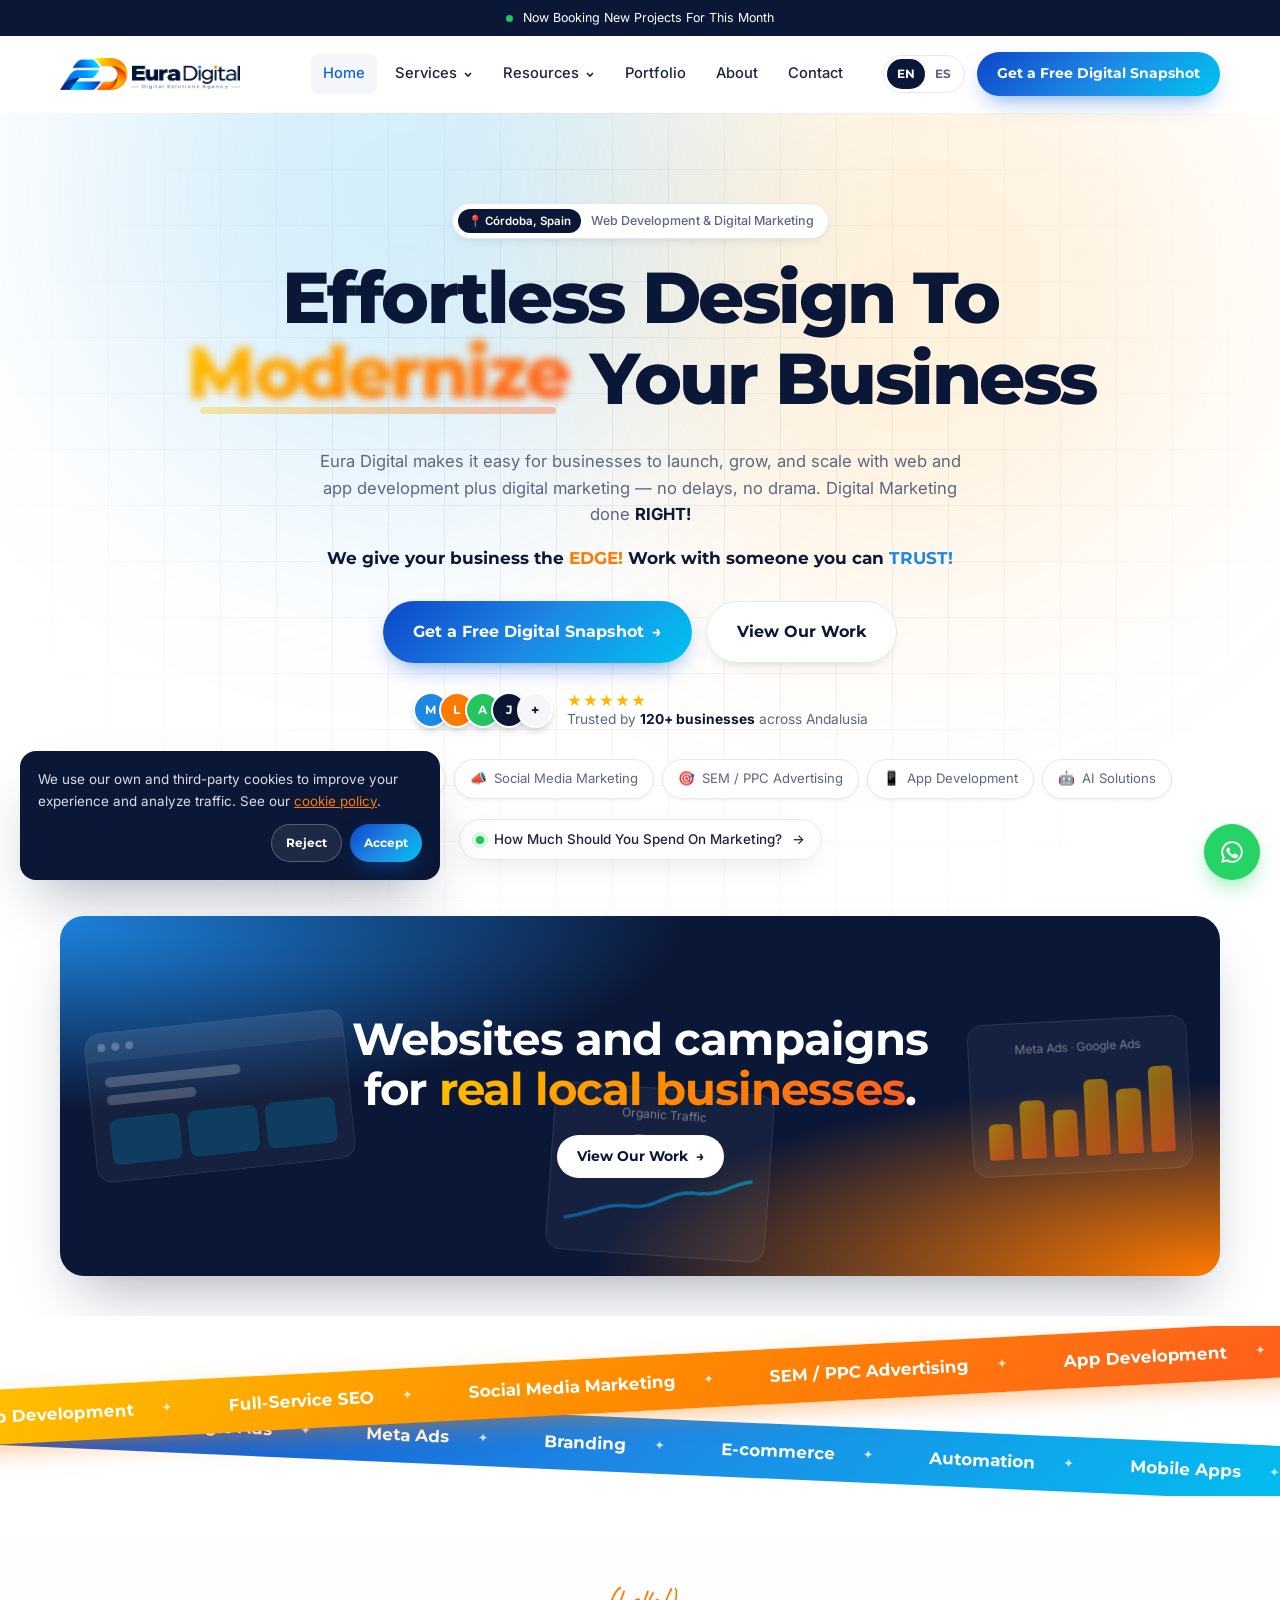
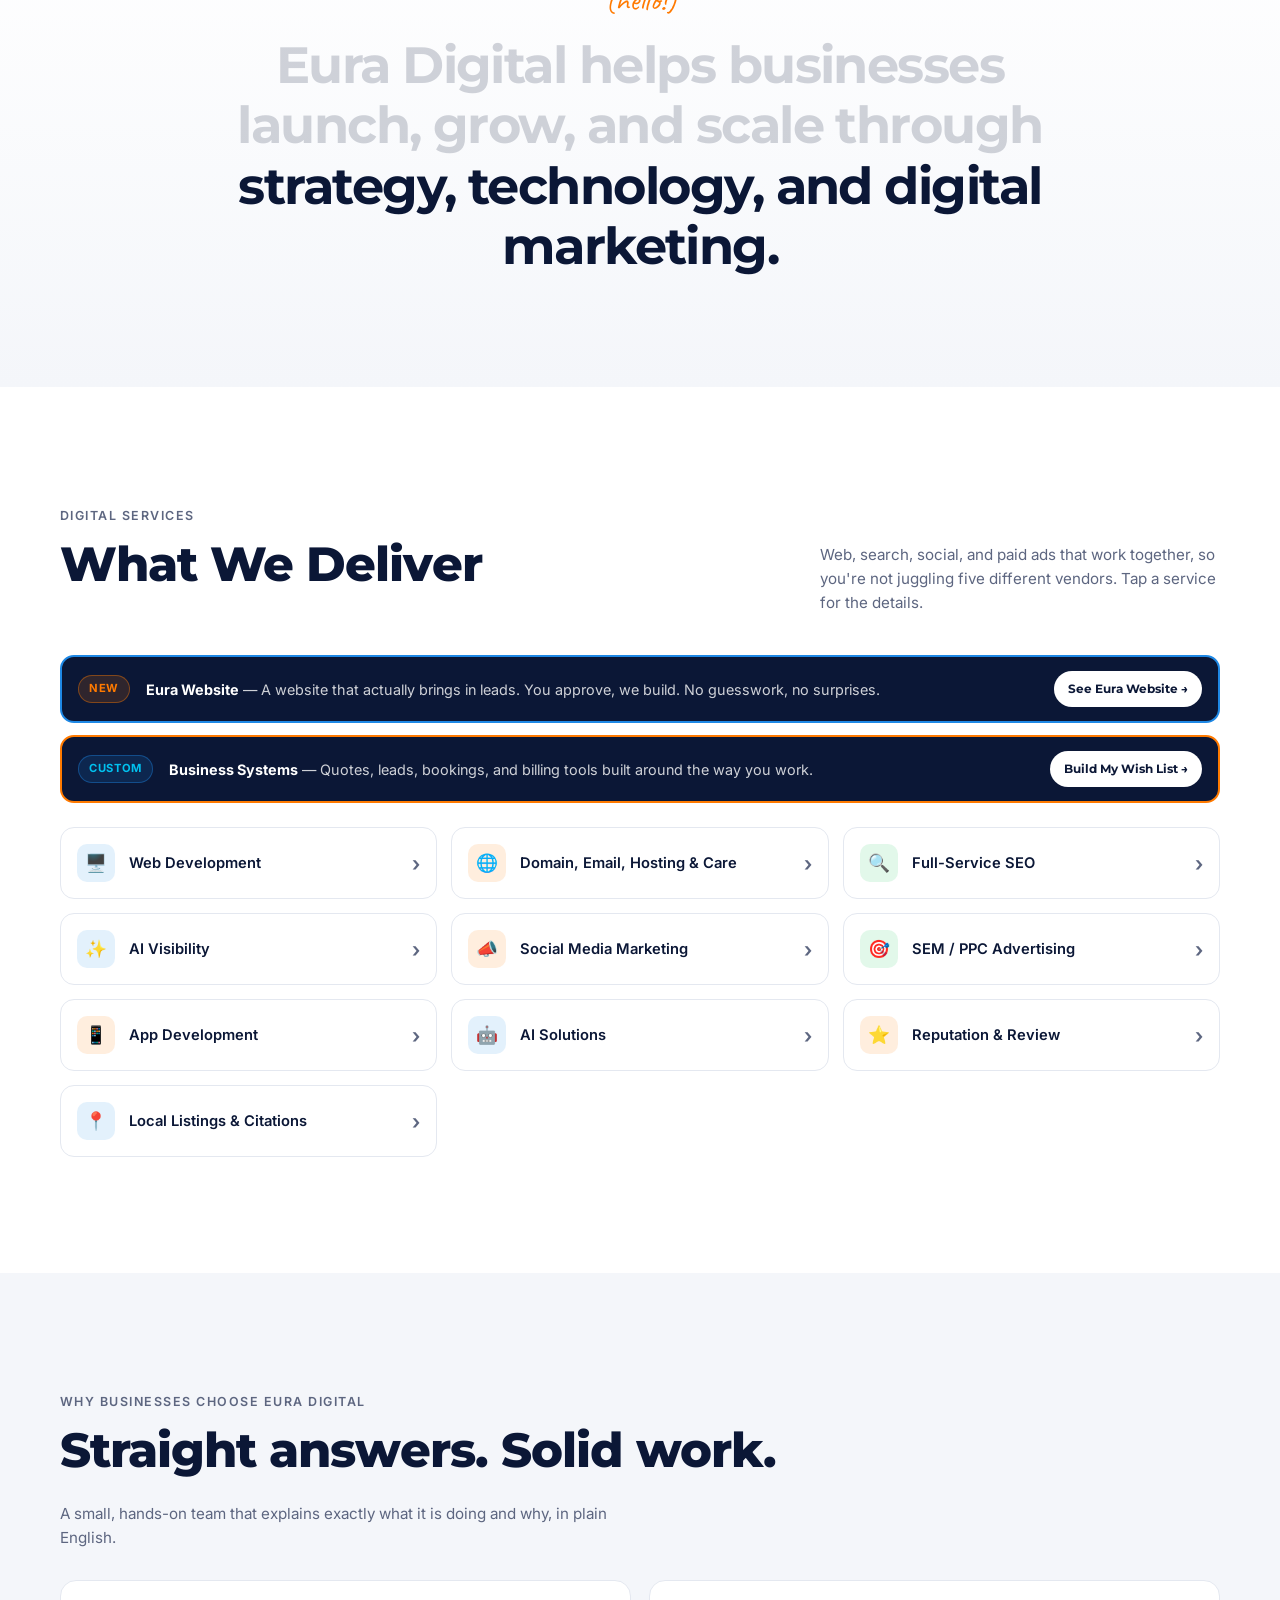
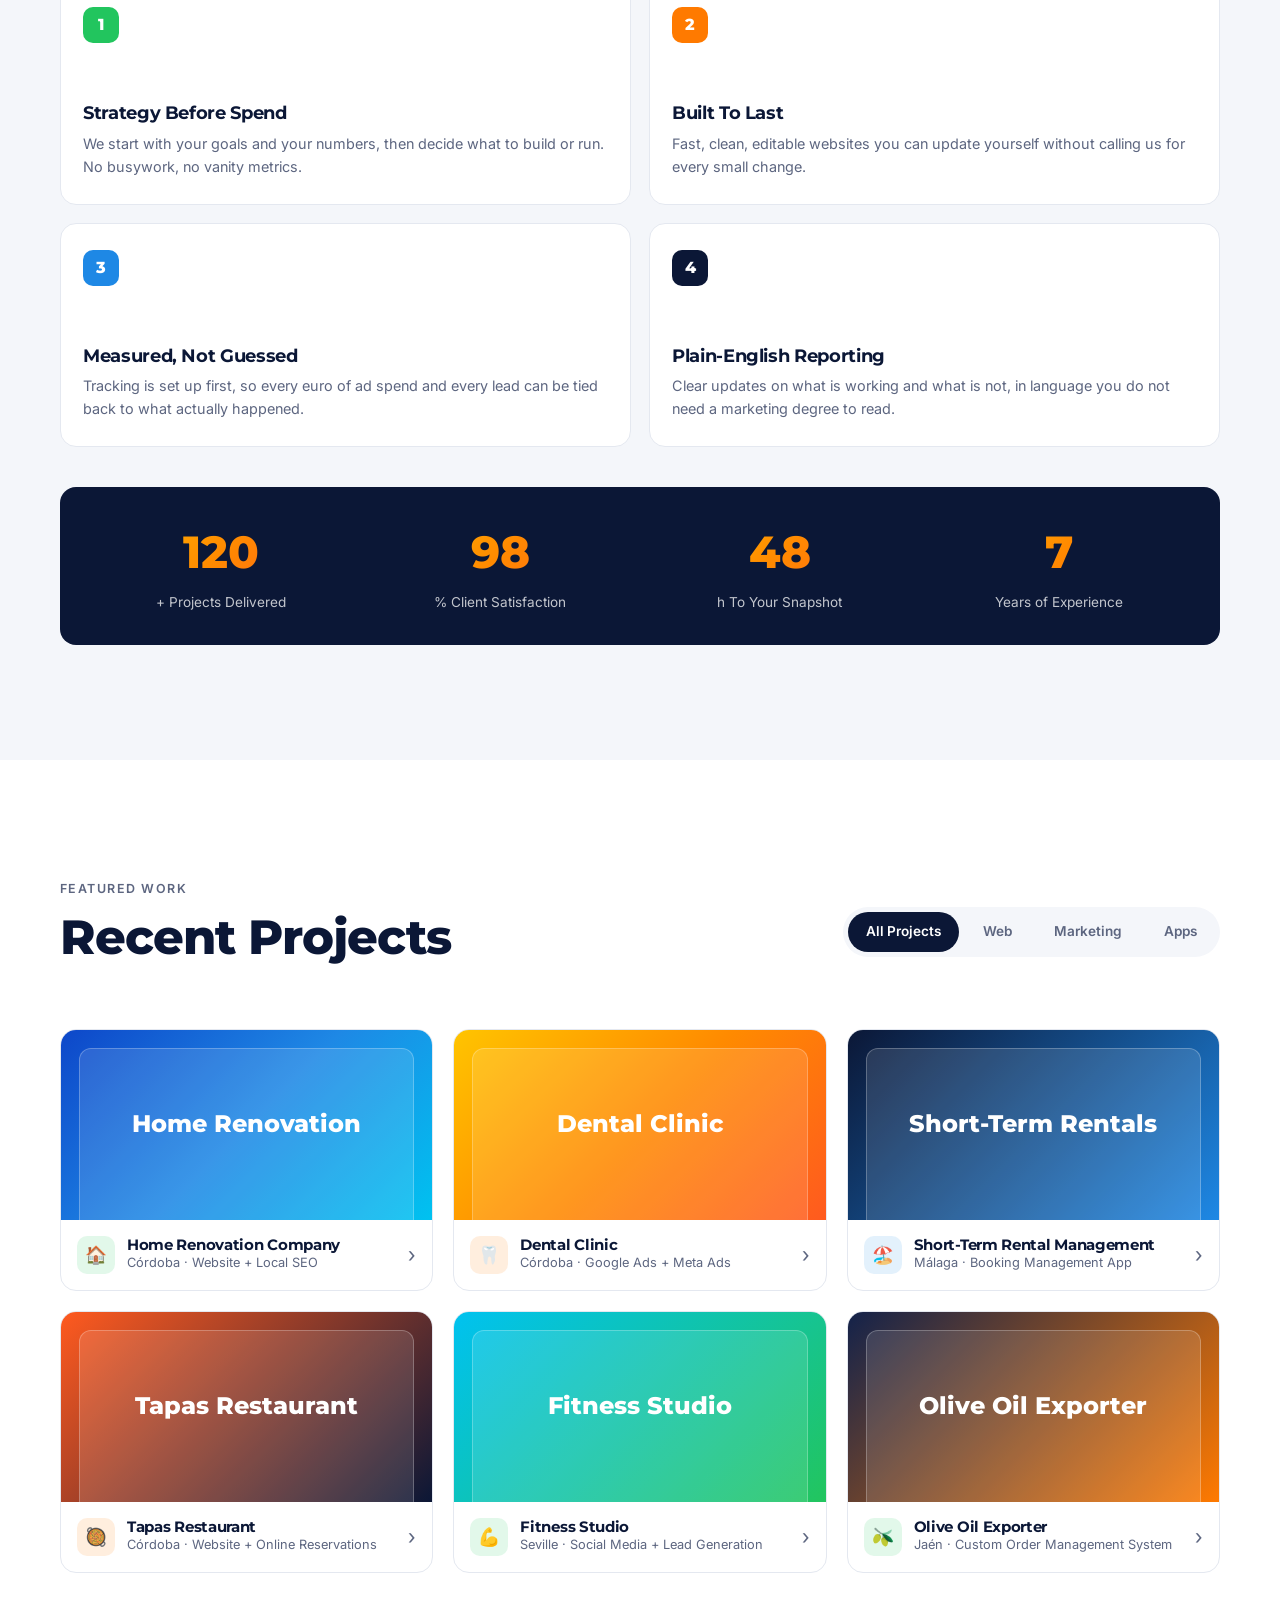
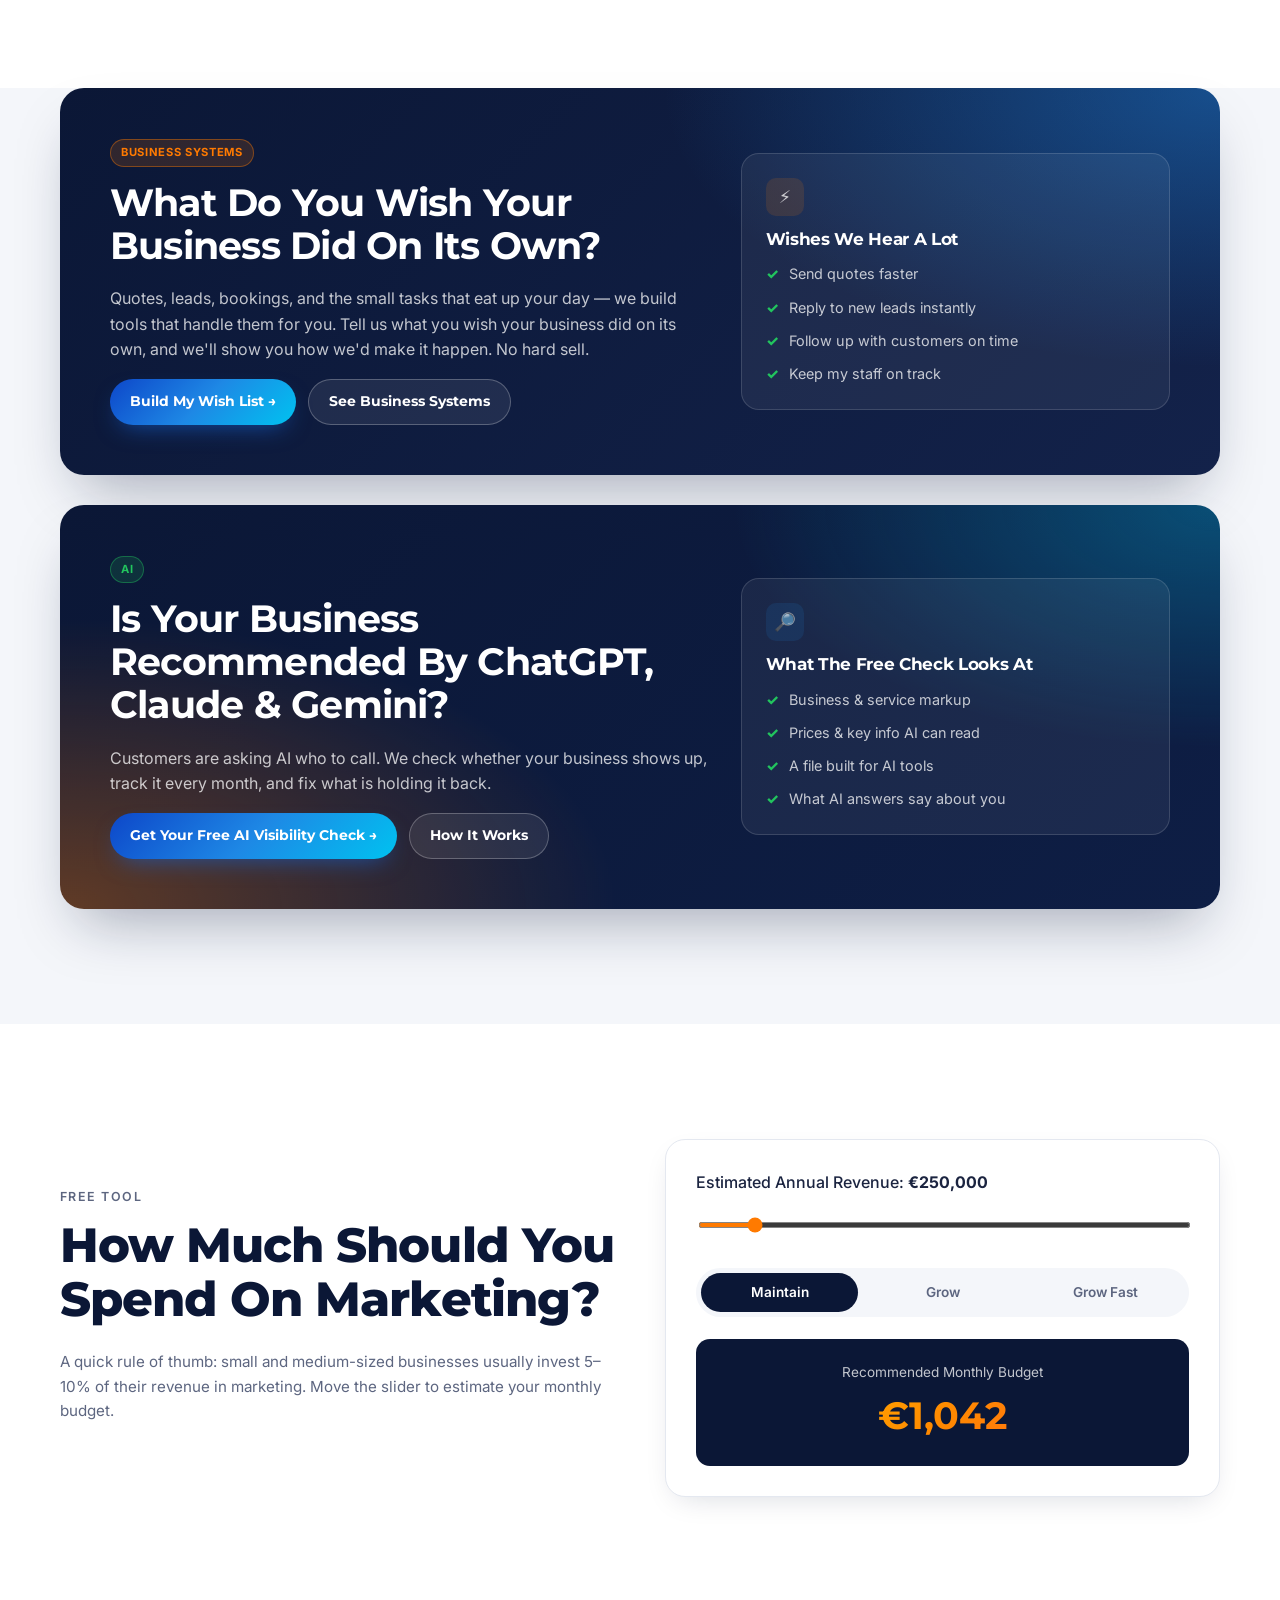
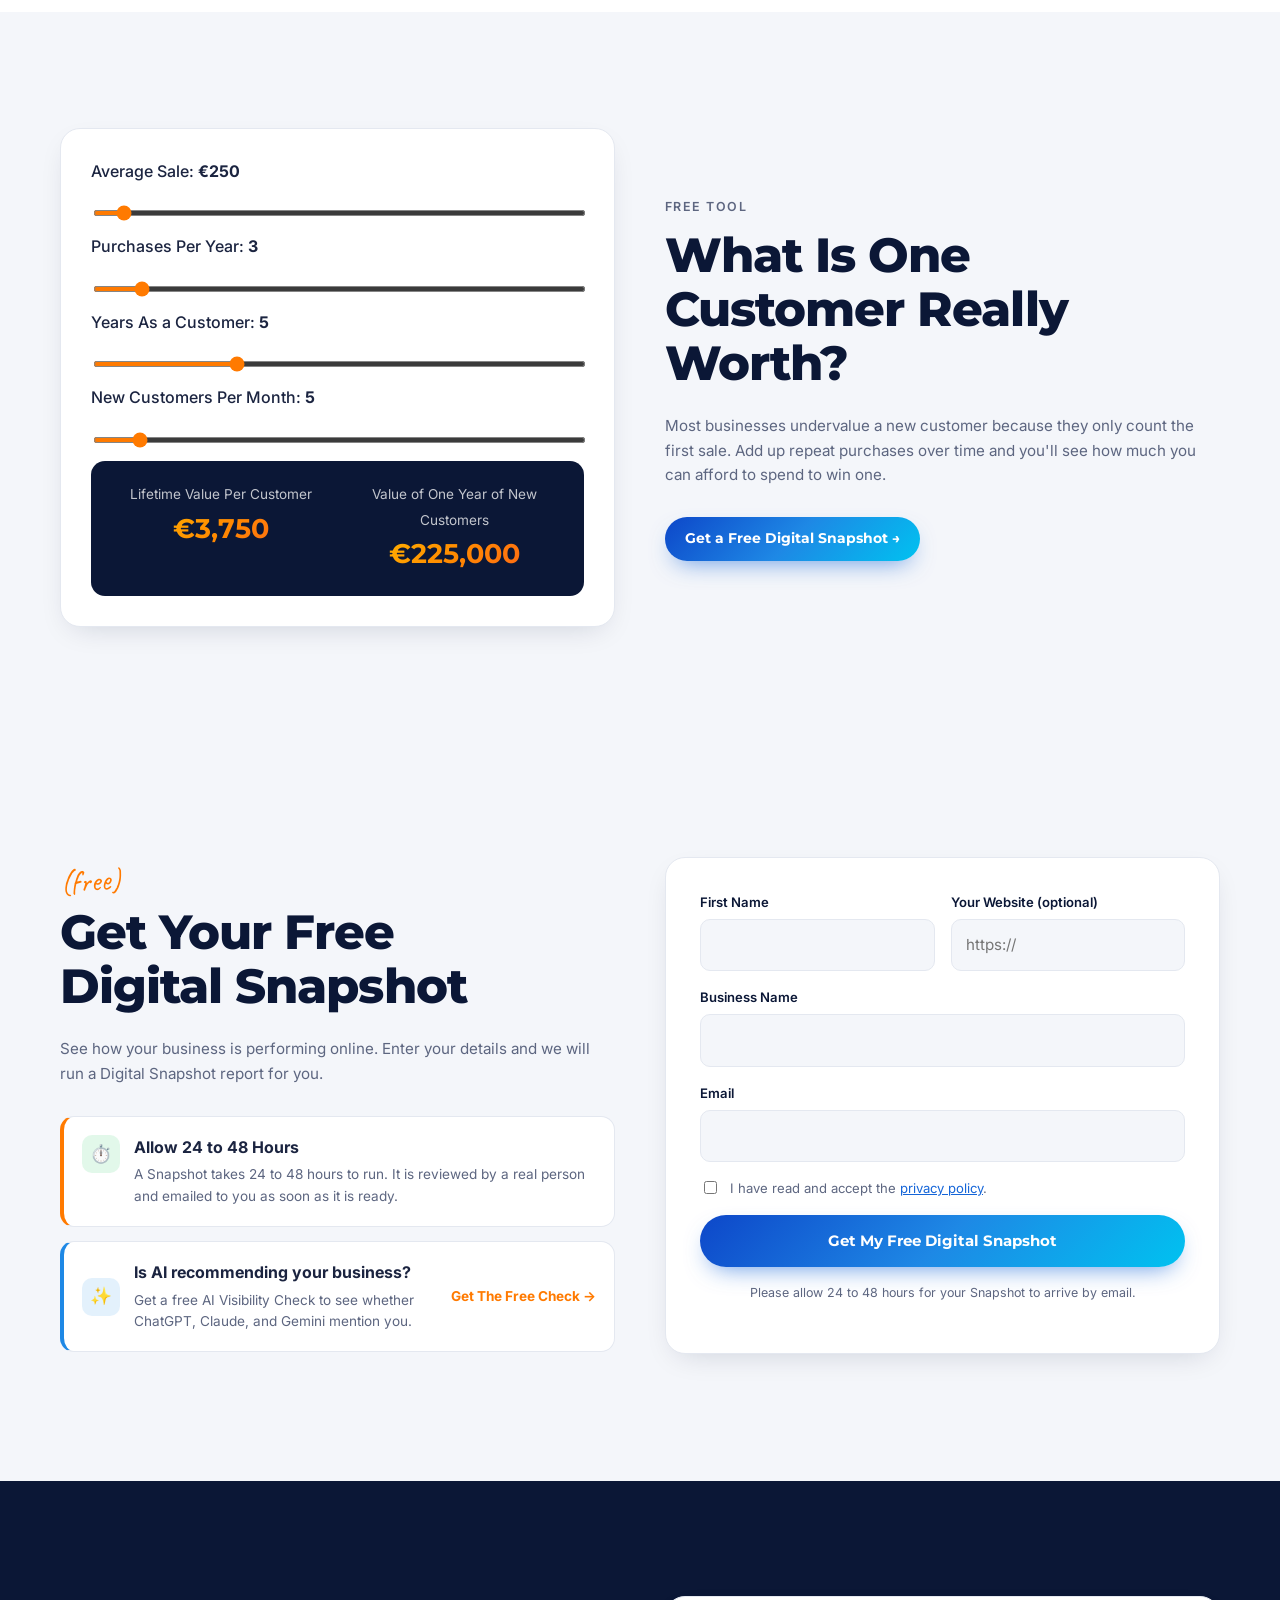
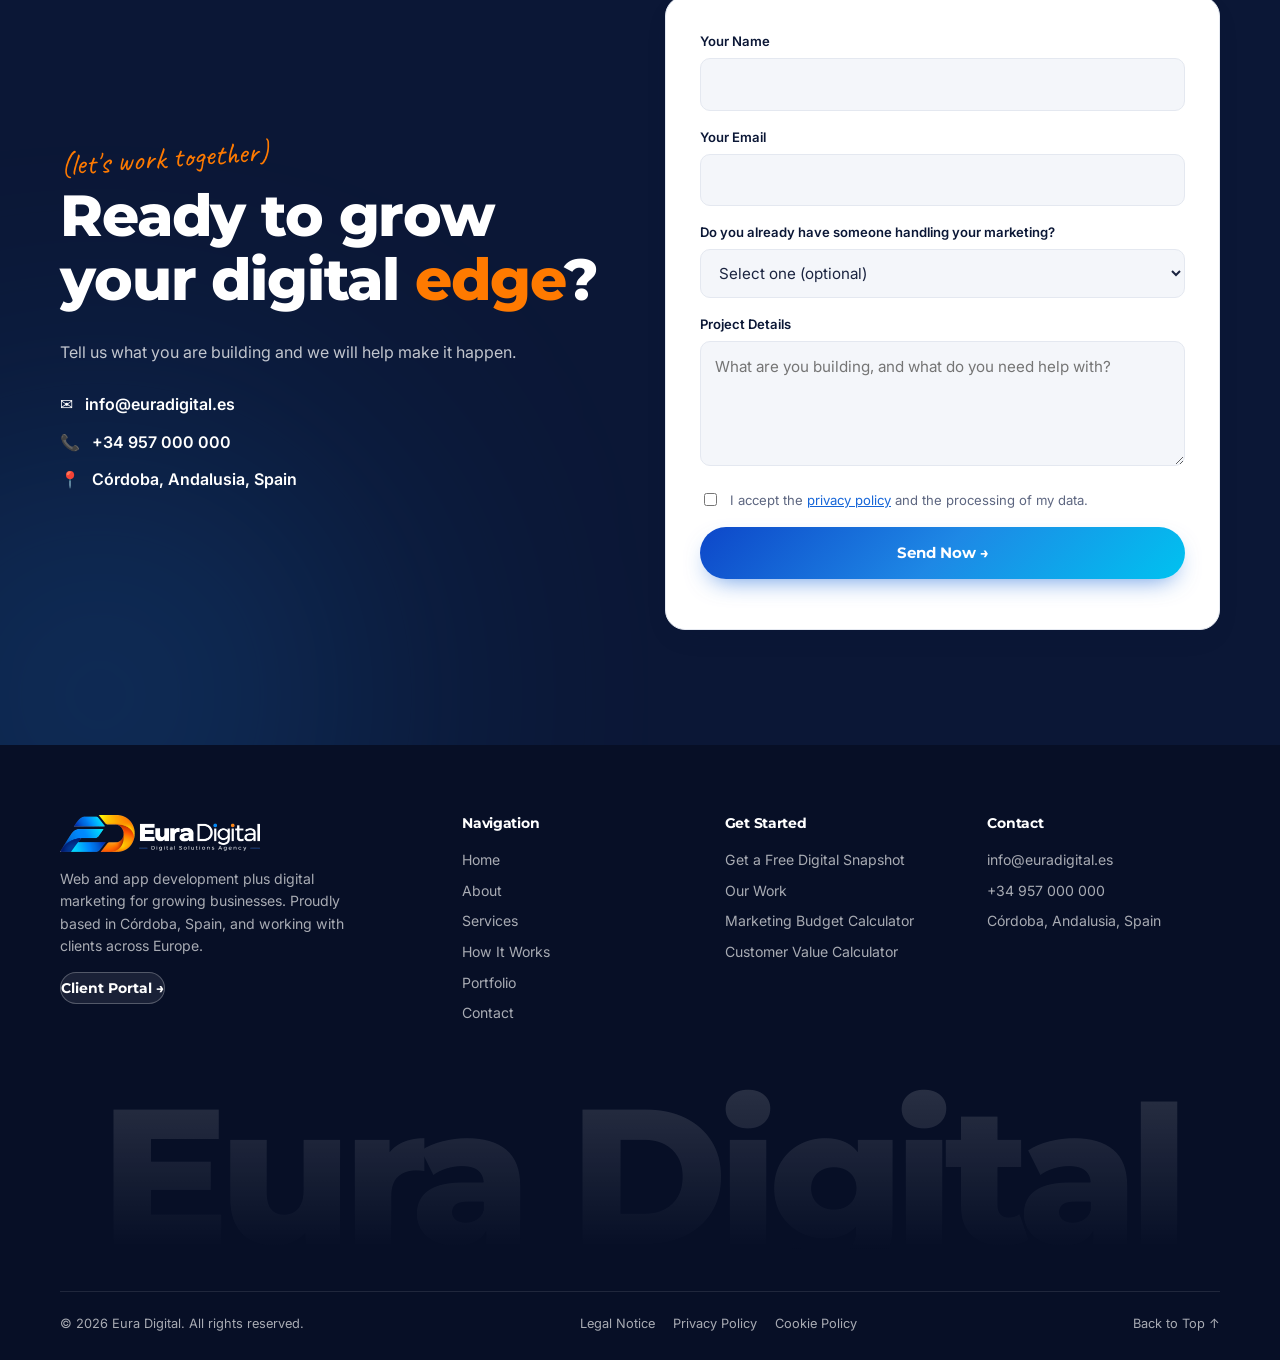
==== index.html @ e69d3c40 "Redesign hero: two-line headline with rotating word, floating proof cards, dual CTAs, trust row, sof" ====
<!DOCTYPE html>
<html lang="en">
<head>
  <meta charset="UTF-8" />
  <meta name="viewport" content="width=device-width, initial-scale=1.0" />
  <title>Eura Digital | Web Development &amp; Digital Marketing Agency in Córdoba, Spain</title>
  <meta name="description" content="Eura Digital is a web development and digital marketing agency in Córdoba, Spain. We help businesses launch, grow, and scale with websites, apps, SEO, paid ads, social media, and AI solutions." />
  <meta name="theme-color" content="#0B1736" />
  <meta property="og:title" content="Eura Digital | Digital Solutions Agency" />
  <meta property="og:description" content="Web development and digital marketing from Córdoba, Spain." />
  <meta property="og:image" content="assets/img/logo.png" />
  <meta property="og:locale" content="en_US" />
  <meta property="og:locale:alternate" content="es_ES" />
  <link rel="alternate" hreflang="en" href="index.html" />
  <link rel="alternate" hreflang="es" href="es/index.html" />
  <link rel="icon" type="image/png" href="assets/img/favicon.png" />
  <link rel="apple-touch-icon" href="assets/img/favicon.png" />

  <link rel="preconnect" href="https://fonts.googleapis.com" />
  <link rel="preconnect" href="https://fonts.gstatic.com" crossorigin />
  <link href="https://fonts.googleapis.com/css2?family=Caveat:wght@600&family=Inter:wght@400;500;600&family=Montserrat:wght@600;700;800&display=swap" rel="stylesheet" />
  <link rel="stylesheet" href="css/style.css" />
</head>
<body>

  <!-- ===== Top bar ===== -->
  <div class="topbar">
    <span class="dot-pulse"></span> Now Booking New Projects For This Month
  </div>

  <!-- ===== Header ===== -->
  <header class="header" id="header">
    <div class="container header__inner">
      <a href="#home" class="header__logo" aria-label="Eura Digital - Home">
        <img src="assets/img/logo.png" alt="Eura Digital - Digital Solutions Agency" width="200" height="37" />
      </a>

      <nav class="nav" id="nav" aria-label="Main navigation">
        <ul class="nav__list">
          <li><a href="#home" class="nav__link is-active">Home</a></li>
          <li class="nav__dropdown">
            <button class="nav__link nav__toggle" aria-expanded="false">Services <svg width="10" height="10" viewBox="0 0 10 10"><path d="M2 4l3 3 3-3" fill="none" stroke="currentColor" stroke-width="1.6"/></svg></button>
            <div class="dropdown dropdown--mega"><a href="#services" data-service="web" class="dd-item"><span class="dd-ico">🖥️</span><span><strong>Eura Website <em class="mini-badge mini-badge--orange">New</em></strong><small>A website built to bring in leads. You approve, we build.</small></span></a><a href="#services" data-service="sistemas" class="dd-item"><span class="dd-ico">⚡</span><span><strong>Business Systems <em class="mini-badge mini-badge--blue">Premium</em></strong><small>Quotes, leads, and bookings that run themselves.</small></span></a><a href="#services" data-service="web" class="dd-item"><span class="dd-ico">💻</span><span><strong>Web Development</strong><small>Fast, modern sites that convert visitors.</small></span></a><a href="#services" data-service="dominio" class="dd-item"><span class="dd-ico">🌐</span><span><strong>Domain, Email, Hosting & Care</strong><small>Everything technical, handled for you.</small></span></a><a href="#services" data-service="seo" class="dd-item"><span class="dd-ico">🔍</span><span><strong>Full-Service SEO</strong><small>Rank higher on Google and get found.</small></span></a><a href="#services" data-service="ia-vis" class="dd-item"><span class="dd-ico">✨</span><span><strong>AI Visibility</strong><small>Get recommended by ChatGPT, Claude & Gemini.</small></span></a><a href="#services" data-service="social" class="dd-item"><span class="dd-ico">📣</span><span><strong>Social Media Marketing</strong><small>Content that builds your brand.</small></span></a><a href="#services" data-service="sem" class="dd-item"><span class="dd-ico">🎯</span><span><strong>SEM / PPC Advertising</strong><small>Google & Meta ads, every euro tracked.</small></span></a><a href="#services" data-service="apps" class="dd-item"><span class="dd-ico">📱</span><span><strong>App Development</strong><small>Custom iOS, Android, and web apps.</small></span></a><a href="#services" data-service="ia" class="dd-item"><span class="dd-ico">🤖</span><span><strong>AI Solutions</strong><small>Automate the repetitive work.</small></span></a><a href="#services" data-service="reputacion" class="dd-item"><span class="dd-ico">⭐</span><span><strong>Reputation & Review</strong><small>Earn more 5-star reviews.</small></span></a><a href="#services" data-service="local" class="dd-item"><span class="dd-ico">📍</span><span><strong>Local Listings & Citations</strong><small>Stand out on Google Maps.</small></span></a></div>
          </li>
          <li class="nav__dropdown">
            <button class="nav__link nav__toggle" aria-expanded="false">Resources <svg width="10" height="10" viewBox="0 0 10 10"><path d="M2 4l3 3 3-3" fill="none" stroke="currentColor" stroke-width="1.6"/></svg></button>
            <div class="dropdown"><a href="#" class="dd-item"><span class="dd-ico">📝</span><span><strong>Blog <em class="mini-badge mini-badge--grey">Soon</em></strong><small>Tips on web, SEO, and marketing.</small></span></a><a href="#customer-value" class="dd-item"><span class="dd-ico">💶</span><span><strong>Customer Value Calculator</strong><small>See what one customer is really worth.</small></span></a><a href="#calculator" class="dd-item"><span class="dd-ico">📊</span><span><strong>Marketing Budget Calculator</strong><small>How much should you spend?</small></span></a><a href="#snapshot" class="dd-item"><span class="dd-ico">🔎</span><span><strong>Free Digital Snapshot</strong><small>A free report on your online presence.</small></span></a></div>
          </li>
          <li><a href="#projects" class="nav__link">Portfolio</a></li>
          <li><a href="#approach" class="nav__link">About</a></li>
          <li><a href="#contact" class="nav__link">Contact</a></li>
        </ul>
        <div class="nav__actions">
          <div class="lang" aria-label="Language"><a href="index.html" hreflang="en" lang="en" class="is-active" aria-current="true">EN</a><a href="es/index.html" hreflang="es" lang="es">ES</a></div>
          <a href="#approach" class="pill pill--outline"><span class="dot"></span> How It Works</a>
          <a href="#snapshot" class="btn btn--primary btn--sm">Get a Free Digital Snapshot</a>
        </div>
      </nav>

      <button class="burger" id="burger" aria-label="Open menu" aria-controls="nav" aria-expanded="false">
        <span></span><span></span><span></span>
      </button>
    </div>
  </header>

  <main>
    <!-- ===== Hero ===== -->
    <section class="hero" id="home">
      <div class="hero__bg" aria-hidden="true">
        <div class="hero__grid"></div>
        <div class="hero__glow hero__glow--blue"></div>
        <div class="hero__glow hero__glow--orange"></div>
      </div>

      <!-- Floating proof cards (wide screens) -->
      <div class="float-cards" aria-hidden="true">
        <div class="fcard fcard--tl" data-depth="14">
          <span class="fcard__ico fcard__ico--green">✓</span>
          <div><strong>New lead received</strong><small>Contact form · just now</small></div>
        </div>
        <div class="fcard fcard--bl" data-depth="22">
          <span class="fcard__ico fcard__ico--g">G</span>
          <div><strong><span class="stars">★★★★★</span> 5.0</strong><small>Google Reviews</small></div>
        </div>
        <div class="fcard fcard--tr" data-depth="18">
          <div><small>Organic Traffic</small><strong class="fcard__kpi">+182%</strong></div>
          <svg viewBox="0 0 80 32" width="80" height="32"><path d="M0 28 C12 26 16 18 28 19 S44 10 54 11 S70 3 80 2" fill="none" stroke="#1e88e5" stroke-width="3" stroke-linecap="round"/></svg>
        </div>
        <div class="fcard fcard--br" data-depth="12">
          <span class="fcard__ico fcard__ico--ai">✨</span>
          <div><strong>Recommended by AI</strong><small>ChatGPT · Claude · Gemini</small></div>
        </div>
      </div>

      <div class="container hero__inner">
        <span class="badge badge--hero reveal"><span class="badge__tag">Córdoba, Spain</span> <span class="badge__text">Web Development &amp; Digital Marketing</span></span>
        <h1 class="hero__title reveal">
          Effortless Design To<br />
          <span class="rotator" data-words="Modernize|Grow|Scale|Launch"><span class="rotator__word text-grad">Modernize</span></span> Your Business
        </h1>
        <p class="hero__lead reveal">Eura Digital makes it easy for businesses to launch, grow, and scale with web and app development plus digital marketing — no delays, no drama. Digital Marketing done <strong>RIGHT!</strong></p>
        <p class="hero__strong reveal">We give your business the <span class="text-orange">EDGE!</span> Work with someone you can <span class="text-blue">TRUST!</span></p>
        <div class="hero__ctas reveal">
          <a href="#snapshot" class="btn btn--primary btn--lg">Get a Free Digital Snapshot <span class="arrow">→</span></a>
          <a href="#projects" class="btn btn--outline btn--lg">View Our Work</a>
        </div>

        <div class="trust reveal">
          <div class="avatars" aria-hidden="true"><span style="--c:#1e88e5">M</span><span style="--c:#ff7a00">L</span><span style="--c:#22c55e">A</span><span style="--c:#0b1736">J</span><span class="avatars__more">+</span></div>
          <div class="trust__text"><span class="stars">★★★★★</span><span>Trusted by <strong>120+ businesses</strong> across Andalusia</span></div>
        </div>

        <ul class="chips reveal"><li><span>🖥️</span>Web Development</li><li><span>🔍</span>Full-Service SEO</li><li><span>📣</span>Social Media Marketing</li><li><span>🎯</span>SEM / PPC Advertising</li><li><span>📱</span>App Development</li><li><span>🤖</span>AI Solutions</li></ul>

        <a href="#calculator" class="hero__mini reveal"><span class="dot dot--green"></span> How Much Should You Spend On Marketing? <span class="arrow">→</span></a>
      </div>

      <!-- Showcase -->
      <div class="container">
        <div class="showcase reveal">
          <div class="showcase__track">
            <div class="mock mock--browser">
              <div class="mock__bar"><i></i><i></i><i></i></div>
              <div class="mock__body">
                <div class="mock__line w60"></div><div class="mock__line w40"></div>
                <div class="mock__grid"><span></span><span></span><span></span></div>
              </div>
            </div>
            <div class="mock mock--chart">
              <p class="mock__label">Organic Traffic</p>
              <p class="mock__kpi">+182%</p>
              <svg viewBox="0 0 200 70" preserveAspectRatio="none"><path d="M0 60 C30 55 40 40 70 42 S110 20 140 22 S180 6 200 4" fill="none" stroke="url(#g1)" stroke-width="4" stroke-linecap="round"/><defs><linearGradient id="g1" x1="0" x2="1"><stop offset="0" stop-color="#1E88E5"/><stop offset="1" stop-color="#00C8F0"/></linearGradient></defs></svg>
            </div>
            <div class="mock mock--ads">
              <p class="mock__label">Meta Ads · Google Ads</p>
              <div class="bars"><span style="--h:40%"></span><span style="--h:65%"></span><span style="--h:52%"></span><span style="--h:85%"></span><span style="--h:72%"></span><span style="--h:96%"></span></div>
            </div>
          </div>
          <div class="showcase__content">
            <h2>Websites and campaigns for <span class="text-grad-warm">real local businesses</span>.</h2>
            <a href="#projects" class="btn btn--light btn--sm">View Our Work <span class="arrow">→</span></a>
          </div>
        </div>
      </div>
    </section>

    <!-- ===== Ribbons ===== -->
    <section class="ribbons" aria-hidden="true">
      <div class="ribbon ribbon--orange">
        <div class="ribbon__track">
          <span>Web Development</span><span>Full-Service SEO</span><span>Social Media Marketing</span><span>SEM / PPC Advertising</span><span>App Development</span><span>AI Solutions</span>
          <span>Web Development</span><span>Full-Service SEO</span><span>Social Media Marketing</span><span>SEM / PPC Advertising</span><span>App Development</span><span>AI Solutions</span>
        </div>
      </div>
      <div class="ribbon ribbon--blue">
        <div class="ribbon__track ribbon__track--reverse">
          <span>Mobile Apps</span><span>Google Ads</span><span>Meta Ads</span><span>Branding</span><span>E-commerce</span><span>Automation</span>
          <span>Mobile Apps</span><span>Google Ads</span><span>Meta Ads</span><span>Branding</span><span>E-commerce</span><span>Automation</span>
        </div>
      </div>
    </section>

    <!-- ===== Statement ===== -->
    <section class="statement">
      <div class="container">
        <span class="handwrite reveal">(hello!)</span>
        <p class="statement__text reveal" id="statementText">
          Eura Digital helps businesses launch, grow, and scale through strategy, technology, and digital marketing.
        </p>
      </div>
    </section>

    <!-- ===== Services ===== -->
    <section class="section services" id="services">
      <div class="container">
        <div class="section__head">
          <div>
            <span class="eyebrow">Digital Services</span>
            <h2 class="section__title">What We Deliver</h2>
          </div>
          <p class="section__intro">Web, search, social, and paid ads that work together, so you're not juggling five different vendors. Tap a service for the details.</p>
        </div>

        <div class="feature-row reveal">
          <span class="tag tag--orange">New</span>
          <p><strong>Eura Website</strong> — A website that actually brings in leads. You approve, we build. No guesswork, no surprises.</p>
          <button class="btn btn--light btn--xs" data-service="web">See Eura Website →</button>
        </div>
        <div class="feature-row feature-row--alt reveal">
          <span class="tag tag--blue">Custom</span>
          <p><strong>Business Systems</strong> — Quotes, leads, bookings, and billing tools built around the way you work.</p>
          <button class="btn btn--light btn--xs" data-service="sistemas">Build My Wish List →</button>
        </div>

        <div class="service-grid">
          <button class="service-card reveal" data-service="web"><span class="ico ico--blue">🖥️</span>Web Development<span class="chev">›</span></button>
          <button class="service-card reveal" data-service="dominio"><span class="ico ico--orange">🌐</span>Domain, Email, Hosting &amp; Care<span class="chev">›</span></button>
          <button class="service-card reveal" data-service="seo"><span class="ico ico--green">🔍</span>Full-Service SEO<span class="chev">›</span></button>
          <button class="service-card reveal" data-service="ia-vis"><span class="ico ico--blue">✨</span>AI Visibility<span class="chev">›</span></button>
          <button class="service-card reveal" data-service="social"><span class="ico ico--orange">📣</span>Social Media Marketing<span class="chev">›</span></button>
          <button class="service-card reveal" data-service="sem"><span class="ico ico--green">🎯</span>SEM / PPC Advertising<span class="chev">›</span></button>
          <button class="service-card reveal" data-service="apps"><span class="ico ico--orange">📱</span>App Development<span class="chev">›</span></button>
          <button class="service-card reveal" data-service="ia"><span class="ico ico--blue">🤖</span>AI Solutions<span class="chev">›</span></button>
          <button class="service-card reveal" data-service="reputacion"><span class="ico ico--orange">⭐</span>Reputation &amp; Review<span class="chev">›</span></button>
          <button class="service-card reveal" data-service="local"><span class="ico ico--blue">📍</span>Local Listings &amp; Citations<span class="chev">›</span></button>
        </div>
      </div>
    </section>

    <!-- ===== Why us ===== -->
    <section class="section why" id="approach">
      <div class="container">
        <span class="eyebrow">Why Businesses Choose Eura Digital</span>
        <h2 class="section__title">Straight answers. Solid work.</h2>
        <p class="section__intro section__intro--left">A small, hands-on team that explains exactly what it is doing and why, in plain English.</p>

        <div class="why-grid">
          <article class="why-card reveal">
            <span class="num num--green">1</span>
            <h3>Strategy Before Spend</h3>
            <p>We start with your goals and your numbers, then decide what to build or run. No busywork, no vanity metrics.</p>
          </article>
          <article class="why-card reveal">
            <span class="num num--orange">2</span>
            <h3>Built To Last</h3>
            <p>Fast, clean, editable websites you can update yourself without calling us for every small change.</p>
          </article>
          <article class="why-card reveal">
            <span class="num num--blue">3</span>
            <h3>Measured, Not Guessed</h3>
            <p>Tracking is set up first, so every euro of ad spend and every lead can be tied back to what actually happened.</p>
          </article>
          <article class="why-card reveal">
            <span class="num num--dark">4</span>
            <h3>Plain-English Reporting</h3>
            <p>Clear updates on what is working and what is not, in language you do not need a marketing degree to read.</p>
          </article>
        </div>

        <div class="stats reveal">
          <div><strong data-count="120">0</strong><span>+ Projects Delivered</span></div>
          <div><strong data-count="98">0</strong><span>% Client Satisfaction</span></div>
          <div><strong data-count="48">0</strong><span>h To Your Snapshot</span></div>
          <div><strong data-count="7">0</strong><span>Years of Experience</span></div>
        </div>
      </div>
    </section>

    <!-- ===== Projects ===== -->
    <section class="section projects" id="projects">
      <div class="container">
        <div class="section__head section__head--center">
          <div>
            <span class="eyebrow">Featured Work</span>
            <h2 class="section__title">Recent Projects</h2>
          </div>
          <div class="filters" role="tablist">
            <button class="filter is-active" data-filter="all">All Projects</button>
            <button class="filter" data-filter="web">Web</button>
            <button class="filter" data-filter="marketing">Marketing</button>
            <button class="filter" data-filter="app">Apps</button>
          </div>
        </div>

        <div class="project-grid">
          <article class="project reveal" data-cat="web">
            <div class="project__thumb project__thumb--1"><span>Home Renovation</span></div>
            <div class="project__body"><span class="ico ico--green">🏠</span><div><h3>Home Renovation Company</h3><p>Córdoba · Website + Local SEO</p></div><span class="chev">›</span></div>
          </article>
          <article class="project reveal" data-cat="marketing">
            <div class="project__thumb project__thumb--2"><span>Dental Clinic</span></div>
            <div class="project__body"><span class="ico ico--orange">🦷</span><div><h3>Dental Clinic</h3><p>Córdoba · Google Ads + Meta Ads</p></div><span class="chev">›</span></div>
          </article>
          <article class="project reveal" data-cat="app">
            <div class="project__thumb project__thumb--3"><span>Short-Term Rentals</span></div>
            <div class="project__body"><span class="ico ico--blue">🏖️</span><div><h3>Short-Term Rental Management</h3><p>Málaga · Booking Management App</p></div><span class="chev">›</span></div>
          </article>
          <article class="project reveal" data-cat="web">
            <div class="project__thumb project__thumb--4"><span>Tapas Restaurant</span></div>
            <div class="project__body"><span class="ico ico--orange">🥘</span><div><h3>Tapas Restaurant</h3><p>Córdoba · Website + Online Reservations</p></div><span class="chev">›</span></div>
          </article>
          <article class="project reveal" data-cat="marketing">
            <div class="project__thumb project__thumb--5"><span>Fitness Studio</span></div>
            <div class="project__body"><span class="ico ico--green">💪</span><div><h3>Fitness Studio</h3><p>Seville · Social Media + Lead Generation</p></div><span class="chev">›</span></div>
          </article>
          <article class="project reveal" data-cat="app">
            <div class="project__thumb project__thumb--6"><span>Olive Oil Exporter</span></div>
            <div class="project__body"><span class="ico ico--green">🫒</span><div><h3>Olive Oil Exporter</h3><p>Jaén · Custom Order Management System</p></div><span class="chev">›</span></div>
          </article>
        </div>
      </div>
    </section>

    <!-- ===== Dark promo blocks ===== -->
    <section class="section promos">
      <div class="container">
        <div class="promo reveal">
          <div class="promo__main">
            <span class="tag tag--orange">Business Systems</span>
            <h2>What Do You Wish Your Business Did On Its Own?</h2>
            <p>Quotes, leads, bookings, and the small tasks that eat up your day — we build tools that handle them for you. Tell us what you wish your business did on its own, and we'll show you how we'd make it happen. No hard sell.</p>
            <div class="promo__btns">
              <a href="#contact" class="btn btn--primary btn--sm">Build My Wish List →</a>
              <button class="btn btn--ghost btn--sm" data-service="sistemas">See Business Systems</button>
            </div>
          </div>
          <div class="promo__side">
            <span class="ico ico--orange">⚡</span>
            <h3>Wishes We Hear A Lot</h3>
            <ul class="checks">
              <li>Send quotes faster</li>
              <li>Reply to new leads instantly</li>
              <li>Follow up with customers on time</li>
              <li>Keep my staff on track</li>
            </ul>
          </div>
        </div>

        <div class="promo promo--ai reveal" id="ai-visibility">
          <div class="promo__main">
            <span class="tag tag--green">AI</span>
            <h2>Is Your Business Recommended By ChatGPT, Claude &amp; Gemini?</h2>
            <p>Customers are asking AI who to call. We check whether your business shows up, track it every month, and fix what is holding it back.</p>
            <div class="promo__btns">
              <a href="#snapshot" class="btn btn--primary btn--sm">Get Your Free AI Visibility Check →</a>
              <button class="btn btn--ghost btn--sm" data-service="ia-vis">How It Works</button>
            </div>
          </div>
          <div class="promo__side">
            <span class="ico ico--blue">🔎</span>
            <h3>What The Free Check Looks At</h3>
            <ul class="checks">
              <li>Business &amp; service markup</li>
              <li>Prices &amp; key info AI can read</li>
              <li>A file built for AI tools</li>
              <li>What AI answers say about you</li>
            </ul>
          </div>
        </div>
      </div>
    </section>

    <!-- ===== Calculator ===== -->
    <section class="section calc" id="calculator">
      <div class="container calc__inner">
        <div>
          <span class="eyebrow">Free Tool</span>
          <h2 class="section__title">How Much Should You Spend On Marketing?</h2>
          <p class="section__intro section__intro--left">A quick rule of thumb: small and medium-sized businesses usually invest 5–10% of their revenue in marketing. Move the slider to estimate your monthly budget.</p>
        </div>
        <div class="calc__card reveal">
          <label for="revenue">Estimated Annual Revenue: <strong id="revenueOut">€250,000</strong></label>
          <input type="range" id="revenue" min="50000" max="2000000" step="10000" value="250000" />
          <div class="calc__goal" role="radiogroup" aria-label="Goal">
            <button class="filter is-active" data-pct="0.05">Maintain</button>
            <button class="filter" data-pct="0.075">Grow</button>
            <button class="filter" data-pct="0.10">Grow Fast</button>
          </div>
          <div class="calc__result">
            <span>Recommended Monthly Budget</span>
            <strong id="calcOut">€1,042</strong>
          </div>
        </div>
      </div>
    </section>

    <!-- ===== Customer value calculator ===== -->
    <section class="section calc calc--alt" id="customer-value">
      <div class="container calc__inner calc__inner--reverse">
        <div>
          <span class="eyebrow">Free Tool</span>
          <h2 class="section__title">What Is One Customer Really Worth?</h2>
          <p class="section__intro section__intro--left">Most businesses undervalue a new customer because they only count the first sale. Add up repeat purchases over time and you'll see how much you can afford to spend to win one.</p>
          <a href="#snapshot" class="btn btn--primary btn--sm">Get a Free Digital Snapshot →</a>
        </div>
        <div class="calc__card reveal" id="clv">
          <label for="clv-sale">Average Sale: <strong data-out="sale">€250</strong></label>
          <input type="range" id="clv-sale" data-key="sale" min="10" max="5000" step="10" value="250" />
          <label for="clv-freq">Purchases Per Year: <strong data-out="freq">3</strong></label>
          <input type="range" id="clv-freq" data-key="freq" min="1" max="24" step="1" value="3" />
          <label for="clv-years">Years As a Customer: <strong data-out="years">5</strong></label>
          <input type="range" id="clv-years" data-key="years" min="1" max="15" step="1" value="5" />
          <label for="clv-new">New Customers Per Month: <strong data-out="new">5</strong></label>
          <input type="range" id="clv-new" data-key="new" min="1" max="50" step="1" value="5" />
          <div class="calc__result calc__result--split">
            <div><span>Lifetime Value Per Customer</span><strong data-out="ltv">€3,750</strong></div>
            <div><span>Value of One Year of New Customers</span><strong data-out="year">€225,000</strong></div>
          </div>
        </div>
      </div>
    </section>

    <!-- ===== Free snapshot ===== -->
    <section class="section snapshot" id="snapshot">
      <div class="container snapshot__inner">
        <div>
          <span class="handwrite handwrite--orange">(free)</span>
          <h2 class="section__title">Get Your Free<br />Digital Snapshot</h2>
          <p class="section__intro section__intro--left">See how your business is performing online. Enter your details and we will run a Digital Snapshot report for you.</p>
          <div class="info-card">
            <span class="ico ico--green">⏱️</span>
            <div>
              <strong>Allow 24 to 48 Hours</strong>
              <p>A Snapshot takes 24 to 48 hours to run. It is reviewed by a real person and emailed to you as soon as it is ready.</p>
            </div>
          </div>
          <div class="info-card info-card--row">
            <span class="ico ico--blue">✨</span>
            <div>
              <strong>Is AI recommending your business?</strong>
              <p>Get a free AI Visibility Check to see whether ChatGPT, Claude, and Gemini mention you.</p>
            </div>
            <a href="#ai-visibility" class="link-arrow">Get The Free Check →</a>
          </div>
        </div>

        <form class="form card reveal" id="snapshotForm" novalidate>
          <div class="form__row">
            <div class="field"><label for="s-name">First Name</label><input id="s-name" name="name" type="text" required autocomplete="given-name" /></div>
            <div class="field"><label for="s-web">Your Website (optional)</label><input id="s-web" name="website" type="url" placeholder="https://" /></div>
          </div>
          <div class="field"><label for="s-business">Business Name</label><input id="s-business" name="business" type="text" required autocomplete="organization" /></div>
          <div class="field"><label for="s-email">Email</label><input id="s-email" name="email" type="email" required autocomplete="email" /></div>
          <label class="check"><input type="checkbox" required /> <span>I have read and accept the <a href="#">privacy policy</a>.</span></label>
          <button type="submit" class="btn btn--primary btn--block">Get My Free Digital Snapshot</button>
          <p class="form__note">Please allow 24 to 48 hours for your Snapshot to arrive by email.</p>
          <p class="form__msg" role="status" aria-live="polite"></p>
        </form>
      </div>
    </section>

    <!-- ===== Contact ===== -->
    <section class="section contact" id="contact">
      <div class="container contact__inner">
        <div>
          <span class="handwrite handwrite--orange">(let's work together)</span>
          <h2 class="contact__title">Ready to grow your digital <span class="text-orange">edge</span>?</h2>
          <p>Tell us what you are building and we will help make it happen.</p>
          <ul class="contact__list">
            <li><span>✉️</span><a href="mailto:info@euradigital.es">info@euradigital.es</a></li>
            <li><span>📞</span><a href="tel:+34957000000">+34 957 000 000</a></li>
            <li><span>📍</span>Córdoba, Andalusia, Spain</li>
          </ul>
        </div>

        <form class="form card" id="contactForm" novalidate>
          <div class="field"><label for="c-name">Your Name</label><input id="c-name" name="name" type="text" required autocomplete="name" /></div>
          <div class="field"><label for="c-email">Your Email</label><input id="c-email" name="email" type="email" required autocomplete="email" /></div>
          <div class="field">
            <label for="c-help">Do you already have someone handling your marketing?</label>
            <select id="c-help" name="marketing">
              <option value="">Select one (optional)</option>
              <option>No, not yet</option>
              <option>Yes, an employee or in-house team</option>
              <option>Yes, another agency or freelancer</option>
              <option>Not sure</option>
            </select>
          </div>
          <div class="field"><label for="c-msg">Project Details</label><textarea id="c-msg" name="message" rows="4" placeholder="What are you building, and what do you need help with?"></textarea></div>
          <label class="check"><input type="checkbox" required /> <span>I accept the <a href="#">privacy policy</a> and the processing of my data.</span></label>
          <button type="submit" class="btn btn--primary">Send Now →</button>
          <p class="form__msg" role="status" aria-live="polite"></p>
        </form>
      </div>
    </section>
  </main>

  <!-- ===== Footer ===== -->
  <footer class="footer">
    <div class="container">
      <div class="footer__grid">
        <div class="footer__brand">
          <img src="assets/img/logo-white.png" alt="Eura Digital" width="200" height="37" loading="lazy" />
          <p>Web and app development plus digital marketing for growing businesses. Proudly based in Córdoba, Spain, and working with clients across Europe.</p>
          <a href="#contact" class="btn btn--ghost btn--xs">Client Portal →</a>
        </div>
        <div>
          <h4>Navigation</h4>
          <a href="#home">Home</a><a href="#approach">About</a><a href="#services">Services</a><a href="#approach">How It Works</a><a href="#projects">Portfolio</a><a href="#contact">Contact</a>
        </div>
        <div>
          <h4>Get Started</h4>
          <a href="#snapshot">Get a Free Digital Snapshot</a><a href="#projects">Our Work</a><a href="#calculator">Marketing Budget Calculator</a><a href="#customer-value">Customer Value Calculator</a>
        </div>
        <div>
          <h4>Contact</h4>
          <a href="mailto:info@euradigital.es">info@euradigital.es</a><a href="tel:+34957000000">+34 957 000 000</a><span>Córdoba, Andalusia, Spain</span>
        </div>
      </div>
      <div class="footer__mega" aria-hidden="true">Eura Digital</div>
      <div class="footer__bottom">
        <p>© <span id="year"></span> Eura Digital. All rights reserved.</p>
        <div><a href="#">Legal Notice</a><a href="#">Privacy Policy</a><a href="#">Cookie Policy</a></div>
        <a href="#home" class="to-top">Back to Top ↑</a>
      </div>
    </div>
  </footer>

  <!-- ===== Service modal ===== -->
  <div class="modal" id="serviceModal" aria-hidden="true">
    <div class="modal__backdrop" data-close></div>
    <div class="modal__dialog" role="dialog" aria-modal="true" aria-labelledby="modalTitle">
      <button class="modal__close" data-close aria-label="Close">×</button>
      <span class="ico ico--blue" id="modalIcon">🖥️</span>
      <h3 id="modalTitle"></h3>
      <p id="modalText"></p>
      <ul class="checks checks--dark" id="modalList"></ul>
      <a href="#contact" class="btn btn--primary btn--sm" data-close>Let's Talk About Your Project →</a>
    </div>
  </div>

  <!-- ===== Cookies (GDPR / LSSI) ===== -->
  <div class="cookies" id="cookies" hidden>
    <p>We use our own and third-party cookies to improve your experience and analyze traffic. See our <a href="#">cookie policy</a>.</p>
    <div>
      <button class="btn btn--ghost btn--xs" data-cookies="reject">Reject</button>
      <button class="btn btn--primary btn--xs" data-cookies="accept">Accept</button>
    </div>
  </div>

  <a href="https://wa.me/34957000000" class="whatsapp" aria-label="Message us on WhatsApp" target="_blank" rel="noopener">
    <svg viewBox="0 0 24 24" width="26" height="26" fill="#fff"><path d="M12 2a10 10 0 0 0-8.6 15.1L2 22l5-1.3A10 10 0 1 0 12 2zm0 18.2a8.2 8.2 0 0 1-4.2-1.2l-.3-.2-3 .8.8-2.9-.2-.3A8.2 8.2 0 1 1 12 20.2zm4.5-6.1c-.2-.1-1.5-.7-1.7-.8s-.4-.1-.6.1-.7.8-.8 1-.3.2-.5.1a6.7 6.7 0 0 1-3.3-2.9c-.2-.4.2-.4.7-1.2.1-.2 0-.3 0-.4l-.8-1.8c-.2-.5-.4-.4-.6-.4h-.5a1 1 0 0 0-.7.3 3 3 0 0 0-.9 2.2 5.2 5.2 0 0 0 1.1 2.7 11.8 11.8 0 0 0 4.5 4c1.7.7 2.3.8 3.2.7a2.7 2.7 0 0 0 1.8-1.3 2.2 2.2 0 0 0 .2-1.3c-.1-.1-.3-.2-.5-.3z"/></svg>
  </a>

  <script src="js/main.js"></script>
</body>
</html>
---- css/style.css ----
/* =========================================================
   Eura Digital — estilos principales
   ========================================================= */
:root {
  --navy: #0b1736;
  --navy-2: #13224a;
  --ink: #1b2440;
  --muted: #5d6680;
  --line: #e4e8f0;
  --bg: #ffffff;
  --bg-soft: #f4f6fa;
  --blue: #1565d8;
  --blue-2: #1e88e5;
  --cyan: #00c2f0;
  --orange: #ff7a00;
  --orange-2: #ff5a1f;
  --yellow: #ffb800;
  --green: #22c55e;

  --grad-blue: linear-gradient(135deg, #0d47c9 0%, #1e88e5 50%, #00c2f0 100%);
  --grad-warm: linear-gradient(135deg, #ffc400 0%, #ff8a00 50%, #ff5a1f 100%);

  --radius: 16px;
  --radius-sm: 10px;
  --shadow: 0 10px 30px -12px rgba(11, 23, 54, 0.18);
  --shadow-lg: 0 30px 60px -20px rgba(11, 23, 54, 0.35);

  --font-head: "Montserrat", system-ui, sans-serif;
  --font-body: "Inter", system-ui, sans-serif;
  --font-hand: "Caveat", cursive;
}

*, *::before, *::after { box-sizing: border-box; }
html { scroll-behavior: smooth; scroll-padding-top: 90px; }
body {
  margin: 0;
  font-family: var(--font-body);
  color: var(--ink);
  background: var(--bg);
  line-height: 1.6;
  -webkit-font-smoothing: antialiased;
  overflow-x: hidden;
}
img { max-width: 100%; height: auto; display: block; }
a { color: inherit; text-decoration: none; }
button { font: inherit; cursor: pointer; }
h1, h2, h3, h4 { font-family: var(--font-head); line-height: 1.12; margin: 0 0 .5em; color: var(--navy); letter-spacing: -0.02em; }
p { margin: 0 0 1em; }

.container { width: 100%; max-width: 1200px; margin: 0 auto; padding: 0 20px; }
.section { padding: clamp(64px, 9vw, 120px) 0; }

/* ---------- utilidades de texto ---------- */
.text-grad { background: var(--grad-warm); -webkit-background-clip: text; background-clip: text; color: transparent; }
.text-grad-warm { background: var(--grad-warm); -webkit-background-clip: text; background-clip: text; color: transparent; }
.text-orange { color: var(--orange); }
.text-blue { color: var(--blue-2); }
.handwrite { font-family: var(--font-hand); font-size: 1.9rem; color: var(--orange); display: inline-block; transform: rotate(-4deg); }
.eyebrow { display: inline-block; font-size: .78rem; font-weight: 600; color: var(--muted); text-transform: uppercase; letter-spacing: .12em; margin-bottom: 12px; }

/* ---------- botones ---------- */
.btn {
  display: inline-flex; align-items: center; justify-content: center; gap: 8px;
  padding: 14px 26px; border-radius: 999px; border: 0;
  font-family: var(--font-head); font-weight: 700; font-size: .95rem;
  transition: transform .2s ease, box-shadow .2s ease, background .2s ease;
  white-space: nowrap;
}
.btn:hover { transform: translateY(-2px); }
.btn--primary { background: var(--grad-blue); color: #fff; box-shadow: 0 10px 24px -10px rgba(21, 101, 216, .7); }
.btn--primary:hover { box-shadow: 0 16px 30px -10px rgba(21, 101, 216, .85); }
.btn--light { background: #fff; color: var(--navy); }
.btn--ghost { background: rgba(255,255,255,.08); color: #fff; border: 1px solid rgba(255,255,255,.25); }
.btn--ghost:hover { background: rgba(255,255,255,.16); }
.btn--sm { padding: 11px 20px; font-size: .85rem; }
.btn--xs { padding: 8px 14px; font-size: .78rem; }
.btn--block { width: 100%; }
.arrow { transition: transform .2s; }
.btn:hover .arrow { transform: translateX(4px); }

.pill { white-space: nowrap; display: inline-flex; align-items: center; gap: 8px; padding: 8px 14px; border-radius: 999px; font-size: .82rem; font-weight: 600; }
.pill--outline { border: 1.5px solid var(--orange); color: var(--orange); }
.dot { width: 8px; height: 8px; border-radius: 50%; background: var(--orange); display: inline-block; }
.dot--green { background: var(--green); box-shadow: 0 0 0 4px rgba(34,197,94,.18); }

/* ---------- topbar & header ---------- */
.topbar { background: var(--navy); color: #fff; text-align: center; font-size: .78rem; padding: 8px 16px; }
.dot-pulse { display: inline-block; width: 7px; height: 7px; border-radius: 50%; background: var(--green); margin-right: 6px; animation: pulse 1.8s infinite; vertical-align: middle; }
@keyframes pulse { 0% { box-shadow: 0 0 0 0 rgba(34,197,94,.7); } 70% { box-shadow: 0 0 0 8px rgba(34,197,94,0); } 100% { box-shadow: 0 0 0 0 rgba(34,197,94,0); } }

.header { position: sticky; top: 0; z-index: 50; background: rgba(255,255,255,.85); backdrop-filter: blur(12px); -webkit-backdrop-filter: blur(12px); border-bottom: 1px solid transparent; transition: border-color .3s, box-shadow .3s; }
.header.is-scrolled { border-color: var(--line); box-shadow: 0 6px 20px -14px rgba(11,23,54,.3); }
.header__inner { display: flex; align-items: center; justify-content: space-between; height: 76px; gap: 20px; }
.header__logo { flex-shrink: 0; }
.header__logo img { width: 180px; height: auto; }

.nav { display: flex; align-items: center; gap: 28px; flex: 1; justify-content: flex-end; }
.nav__list { display: flex; gap: 6px; list-style: none; margin: 0; padding: 0; }
.nav__link { display: inline-flex; align-items: center; gap: 6px; padding: 8px 12px; border-radius: 8px; font-weight: 500; font-size: .92rem; color: var(--ink); background: none; border: 0; transition: color .2s, background .2s; }
.nav__link:hover, .nav__link.is-active { color: var(--blue); background: var(--bg-soft); }
.nav__actions { display: flex; align-items: center; gap: 12px; }
.nav__dropdown { position: relative; }
.dropdown {
  position: absolute; top: calc(100% + 8px); left: 0; min-width: 230px; background: #fff;
  border: 1px solid var(--line); border-radius: 14px; padding: 8px; box-shadow: var(--shadow-lg);
  opacity: 0; visibility: hidden; transform: translateY(6px); transition: .2s;
}
.dropdown a { display: block; padding: 10px 12px; border-radius: 8px; font-size: .9rem; }
.dropdown a:hover { background: var(--bg-soft); color: var(--blue); }
.nav__dropdown:hover .dropdown, .nav__dropdown.is-open .dropdown { opacity: 1; visibility: visible; transform: translateY(0); }

.burger { display: none; width: 44px; height: 44px; border: 1px solid var(--line); border-radius: 12px; background: #fff; flex-direction: column; justify-content: center; align-items: center; gap: 5px; }
.burger span { width: 20px; height: 2px; background: var(--navy); border-radius: 2px; transition: .3s; }
.burger.is-open span:nth-child(1) { transform: translateY(7px) rotate(45deg); }
.burger.is-open span:nth-child(2) { opacity: 0; }
.burger.is-open span:nth-child(3) { transform: translateY(-7px) rotate(-45deg); }

/* ---------- hero ---------- */
.hero { position: relative; padding: clamp(56px, 8vw, 100px) 0 40px; text-align: center; overflow: hidden; }
.hero__glow { position: absolute; width: 520px; height: 520px; border-radius: 50%; filter: blur(110px); opacity: .22; pointer-events: none; }
.hero__glow--blue { background: var(--cyan); top: -160px; left: -160px; }
.hero__glow--orange { background: var(--orange); top: 80px; right: -200px; }
.hero__inner { position: relative; display: flex; flex-direction: column; align-items: center; }
.badge { display: inline-block; padding: 6px 14px; border: 1px solid var(--line); border-radius: 999px; font-size: .78rem; color: var(--muted); background: #fff; margin-bottom: 22px; }
.hero__title { font-size: clamp(2.3rem, 6.4vw, 4.8rem); font-weight: 800; letter-spacing: -0.035em; max-width: 960px; }
.hero__lead { max-width: 620px; color: var(--muted); font-size: 1.05rem; }
.hero__strong { font-family: var(--font-head); font-weight: 700; color: var(--navy); font-size: 1.05rem; margin-bottom: 26px; }
.chips { list-style: none; display: flex; flex-wrap: wrap; justify-content: center; gap: 8px; padding: 0; margin: 34px 0 20px; }
.chips li { padding: 8px 14px; border: 1px solid var(--line); border-radius: 10px; font-size: .82rem; background: #fff; color: var(--muted); transition: .2s; }
.chips li:hover { border-color: var(--blue-2); color: var(--blue); transform: translateY(-2px); }
.hero__mini { display: inline-flex; align-items: center; gap: 10px; padding: 9px 16px; border: 1px solid var(--line); border-radius: 999px; font-size: .84rem; font-weight: 500; background: #fff; box-shadow: var(--shadow); }

/* showcase */
.showcase {
  position: relative; margin-top: 56px; border-radius: 24px; overflow: hidden; min-height: 360px;
  background: radial-gradient(120% 120% at 0% 0%, #1e88e5 0%, transparent 45%), radial-gradient(120% 120% at 100% 100%, #ff7a00 0%, transparent 45%), var(--navy);
  display: grid; place-items: center; padding: 40px 20px; box-shadow: var(--shadow-lg);
}
.showcase__track { position: absolute; inset: 0; display: flex; align-items: center; justify-content: space-between; padding: 30px; gap: 20px; opacity: .55; }
.showcase__content { position: relative; z-index: 2; text-align: center; }
.showcase__content h2 { color: #fff; font-size: clamp(1.6rem, 3.6vw, 2.8rem); max-width: 640px; margin: 0 auto 20px; }
.mock { background: rgba(255,255,255,.08); border: 1px solid rgba(255,255,255,.18); border-radius: 16px; backdrop-filter: blur(4px); color: #fff; padding: 16px; animation: float 6s ease-in-out infinite; }
.mock--browser { width: 260px; transform: rotate(-6deg); padding: 0; overflow: hidden; }
.mock__bar { display: flex; gap: 6px; padding: 10px 12px; background: rgba(255,255,255,.1); }
.mock__bar i { width: 8px; height: 8px; border-radius: 50%; background: rgba(255,255,255,.5); }
.mock__body { padding: 16px; }
.mock__line { height: 10px; border-radius: 6px; background: rgba(255,255,255,.4); margin-bottom: 8px; }
.w60 { width: 60%; } .w40 { width: 40%; }
.mock__grid { display: grid; grid-template-columns: repeat(3, 1fr); gap: 8px; margin-top: 14px; }
.mock__grid span { height: 46px; border-radius: 8px; background: rgba(0,194,240,.35); }
.mock--chart { width: 220px; transform: rotate(4deg); animation-delay: -2s; align-self: flex-end; margin-bottom: -10px; }
.mock--chart svg { width: 100%; height: 60px; }
.mock__label { font-size: .75rem; opacity: .8; margin: 0; }
.mock__kpi { font-family: var(--font-head); font-size: 1.7rem; font-weight: 800; margin: 0 0 4px; }
.mock--ads { width: 220px; transform: rotate(-3deg); animation-delay: -4s; }
.bars { display: flex; align-items: flex-end; gap: 8px; height: 90px; margin-top: 10px; }
.bars span { flex: 1; height: var(--h); border-radius: 6px 6px 2px 2px; background: var(--grad-warm); }
@keyframes float { 0%, 100% { translate: 0 0; } 50% { translate: 0 -12px; } }

/* ---------- cintas ---------- */
.ribbons { position: relative; height: 170px; overflow: hidden; margin: 10px 0; }
.ribbon { position: absolute; left: -5%; width: 110%; padding: 14px 0; overflow: hidden; }
.ribbon--orange { background: var(--grad-warm); transform: rotate(-3deg); top: 30px; z-index: 2; box-shadow: 0 10px 30px -10px rgba(255,122,0,.6); }
.ribbon--blue { background: var(--grad-blue); transform: rotate(2.5deg); top: 92px; }
.ribbon__track { display: flex; width: max-content; animation: marquee 32s linear infinite; }
.ribbon__track--reverse { animation-direction: reverse; }
.ribbon__track span { font-family: var(--font-head); font-weight: 700; color: #fff; font-size: 1.05rem; padding: 0 28px; white-space: nowrap; display: inline-flex; align-items: center; gap: 28px; }
.ribbon__track span::after { content: "✦"; opacity: .8; font-size: .8rem; }
@keyframes marquee { to { transform: translateX(-50%); } }

/* ---------- declaración ---------- */
.statement { padding: 70px 0 110px; text-align: center; background: linear-gradient(180deg, #fff 0%, var(--bg-soft) 100%); }
.statement__text { font-family: var(--font-head); font-weight: 700; font-size: clamp(1.7rem, 4.2vw, 3.2rem); line-height: 1.18; letter-spacing: -0.03em; max-width: 920px; margin: 10px auto 0; color: var(--navy); }
.statement__text .w { opacity: .18; transition: opacity .4s ease; }
.statement__text .w.on { opacity: 1; }

/* ---------- cabecera de sección ---------- */
.section__head { display: flex; justify-content: space-between; align-items: flex-end; gap: 30px; margin-bottom: 40px; flex-wrap: wrap; }
.section__head--center { align-items: center; }
.section__title { font-size: clamp(2rem, 4.4vw, 3rem); font-weight: 800; }
.section__intro { color: var(--muted); max-width: 400px; margin: 0; font-size: .95rem; }
.section__intro--left { max-width: 560px; margin-bottom: 30px; }

/* ---------- servicios ---------- */
.feature-row { display: flex; align-items: center; gap: 16px; padding: 14px 16px; border-radius: 14px; background: var(--navy); color: rgba(255,255,255,.8); margin-bottom: 12px; border: 2px solid var(--blue-2); font-size: .9rem; }
.feature-row--alt { border-color: var(--orange); }
.feature-row p { margin: 0; flex: 1; }
.feature-row strong { color: #fff; }
.tag { display: inline-block; padding: 4px 10px; border-radius: 999px; font-size: .7rem; font-weight: 700; text-transform: uppercase; letter-spacing: .06em; }
.tag--orange { background: rgba(255,122,0,.15); color: var(--orange); border: 1px solid rgba(255,122,0,.4); }
.tag--blue { background: rgba(30,136,229,.15); color: var(--cyan); border: 1px solid rgba(30,136,229,.4); }
.tag--green { background: rgba(34,197,94,.15); color: var(--green); border: 1px solid rgba(34,197,94,.4); }

.service-grid { display: grid; grid-template-columns: repeat(3, 1fr); gap: 14px; margin-top: 24px; }
.service-card { display: flex; align-items: center; gap: 14px; padding: 16px; background: #fff; border: 1px solid var(--line); border-radius: 14px; font-weight: 600; font-size: .92rem; color: var(--navy); text-align: left; transition: .25s; }
.service-card:hover { border-color: var(--blue-2); transform: translateY(-3px); box-shadow: var(--shadow); }
.chev { margin-left: auto; color: var(--muted); font-size: 1.3rem; transition: transform .2s; }
.service-card:hover .chev { transform: translateX(4px); color: var(--blue); }
.ico { width: 38px; height: 38px; border-radius: 10px; display: inline-grid; place-items: center; font-size: 1.1rem; flex-shrink: 0; }
.ico--blue { background: rgba(30,136,229,.12); }
.ico--orange { background: rgba(255,122,0,.13); }
.ico--green { background: rgba(34,197,94,.13); }

/* ---------- por qué ---------- */
.why { background: var(--bg-soft); }
.why-grid { display: grid; grid-template-columns: repeat(4, 1fr); gap: 18px; }
.why-card { background: #fff; padding: 26px 22px; border-radius: var(--radius); border: 1px solid var(--line); transition: .3s; }
.why-card:hover { transform: translateY(-6px); box-shadow: var(--shadow); }
.why-card h3 { font-size: 1.1rem; margin-top: 60px; }
.why-card p { color: var(--muted); font-size: .9rem; margin: 0; }
.num { width: 36px; height: 36px; border-radius: 10px; display: grid; place-items: center; font-family: var(--font-head); font-weight: 800; color: #fff; }
.num--green { background: var(--green); }
.num--orange { background: var(--orange); }
.num--blue { background: var(--blue-2); }
.num--dark { background: var(--navy); }
.stats { display: grid; grid-template-columns: repeat(4, 1fr); gap: 18px; margin-top: 40px; padding: 30px; background: var(--navy); border-radius: var(--radius); color: #fff; text-align: center; }
.stats strong { display: block; font-family: var(--font-head); font-size: clamp(2rem, 4vw, 2.8rem); font-weight: 800; background: var(--grad-warm); -webkit-background-clip: text; background-clip: text; color: transparent; }
.stats span { font-size: .85rem; opacity: .75; }

/* ---------- proyectos ---------- */
.filters { display: inline-flex; gap: 6px; padding: 5px; background: var(--bg-soft); border-radius: 999px; flex-wrap: wrap; }
.filter { border: 0; background: transparent; padding: 9px 18px; border-radius: 999px; font-weight: 600; font-size: .85rem; color: var(--muted); transition: .2s; }
.filter.is-active { background: var(--navy); color: #fff; }
.project-grid { display: grid; grid-template-columns: repeat(3, 1fr); gap: 20px; }
.project { border: 1px solid var(--line); border-radius: var(--radius); overflow: hidden; background: #fff; transition: .3s; }
.project:hover { transform: translateY(-6px); box-shadow: var(--shadow-lg); }
.project.is-hidden { display: none; }
.project__thumb { height: 190px; display: grid; place-items: center; position: relative; overflow: hidden; }
.project__thumb span { font-family: var(--font-head); font-weight: 800; color: #fff; font-size: 1.5rem; z-index: 1; transition: transform .4s; }
.project:hover .project__thumb span { transform: scale(1.08); }
.project__thumb::before { content: ""; position: absolute; inset: 18px 18px -20px; background: rgba(255,255,255,.12); border: 1px solid rgba(255,255,255,.25); border-radius: 12px; }
.project__thumb--1 { background: var(--grad-blue); }
.project__thumb--2 { background: var(--grad-warm); }
.project__thumb--3 { background: linear-gradient(135deg, #0b1736, #1e88e5); }
.project__thumb--4 { background: linear-gradient(135deg, #ff5a1f, #0b1736); }
.project__thumb--5 { background: linear-gradient(135deg, #00c2f0, #22c55e); }
.project__thumb--6 { background: linear-gradient(135deg, #13224a, #ff7a00); }
.project__body { display: flex; align-items: center; gap: 12px; padding: 16px; }
.project__body h3 { font-size: .95rem; margin: 0; }
.project__body p { margin: 0; font-size: .8rem; color: var(--muted); }

/* ---------- promos ---------- */
.promos { background: var(--bg-soft); padding-top: 0; }
.promos .container { display: grid; gap: 30px; }
.promo {
  display: grid; grid-template-columns: 1.4fr 1fr; gap: 30px; padding: clamp(28px, 5vw, 50px); border-radius: 24px; color: rgba(255,255,255,.75);
  background: radial-gradient(80% 120% at 100% 0%, rgba(30,136,229,.45), transparent 60%), linear-gradient(135deg, #0b1736 0%, #13224a 100%);
  box-shadow: var(--shadow-lg); position: relative; overflow: hidden;
}
.promo--ai { background: radial-gradient(80% 120% at 0% 100%, rgba(255,122,0,.35), transparent 60%), radial-gradient(70% 100% at 100% 0%, rgba(0,194,240,.3), transparent 60%), linear-gradient(135deg, #0b1736 0%, #0e1e45 100%); }
.promo h2 { color: #fff; font-size: clamp(1.6rem, 3.2vw, 2.4rem); margin-top: 14px; }
.promo__btns { display: flex; gap: 12px; flex-wrap: wrap; margin-top: 10px; }
.promo__side { background: rgba(255,255,255,.06); border: 1px solid rgba(255,255,255,.14); border-radius: 18px; padding: 24px; align-self: center; }
.promo__side h3 { color: #fff; font-size: 1.05rem; margin: 14px 0; }
.checks { list-style: none; padding: 0; margin: 0; display: grid; gap: 10px; font-size: .9rem; }
.checks li { display: flex; gap: 10px; align-items: flex-start; }
.checks li::before { content: "✓"; color: var(--green); font-weight: 800; }
.checks--dark { color: var(--ink); margin: 6px 0 24px; }

/* ---------- calculadora ---------- */
.calc__inner { display: grid; grid-template-columns: 1fr 1fr; gap: 50px; align-items: center; }
.calc__card { background: #fff; border: 1px solid var(--line); border-radius: 20px; padding: 30px; box-shadow: var(--shadow); }
.calc__card label { font-weight: 500; display: block; margin-bottom: 14px; }
input[type="range"] { width: 100%; accent-color: var(--orange); height: 6px; }
.calc__goal { display: flex; gap: 6px; margin: 22px 0; background: var(--bg-soft); padding: 5px; border-radius: 999px; flex-wrap: wrap; }
.calc__goal .filter { flex: 1; }
.calc__result { background: var(--navy); color: #fff; border-radius: 14px; padding: 20px; text-align: center; }
.calc__result span { font-size: .85rem; opacity: .75; }
.calc__result strong { display: block; font-family: var(--font-head); font-size: 2.4rem; background: var(--grad-warm); -webkit-background-clip: text; background-clip: text; color: transparent; }

/* ---------- diagnóstico ---------- */
.snapshot { background: var(--bg-soft); }
.snapshot__inner { display: grid; grid-template-columns: 1fr 1fr; gap: 50px; align-items: start; }
.info-card { display: flex; gap: 14px; padding: 18px; background: #fff; border: 1px solid var(--line); border-radius: 14px; margin-bottom: 14px; border-left: 4px solid var(--orange); }
.info-card p { margin: 4px 0 0; font-size: .85rem; color: var(--muted); }
.info-card--row { align-items: center; border-left-color: var(--blue-2); flex-wrap: wrap; }
.info-card--row > div { flex: 1; min-width: 180px; }
.link-arrow { color: var(--orange); font-weight: 700; font-size: .85rem; }
.card { background: #fff; border: 1px solid var(--line); border-radius: 20px; padding: clamp(22px, 4vw, 34px); box-shadow: var(--shadow); }

/* ---------- formularios ---------- */
.form { display: grid; gap: 16px; }
.form__row { display: grid; grid-template-columns: 1fr 1fr; gap: 16px; }
.field label { display: block; font-size: .82rem; font-weight: 600; margin-bottom: 6px; color: var(--navy); }
.field input, .field select, .field textarea {
  width: 100%; padding: 13px 14px; border: 1px solid var(--line); border-radius: 10px; background: var(--bg-soft);
  font: inherit; font-size: .95rem; color: var(--ink); transition: border-color .2s, box-shadow .2s, background .2s;
}
.field input:focus, .field select:focus, .field textarea:focus { outline: none; border-color: var(--blue-2); background: #fff; box-shadow: 0 0 0 4px rgba(30,136,229,.15); }
.field.has-error input, .field.has-error select { border-color: #e5484d; }
.check { display: flex; gap: 10px; align-items: flex-start; font-size: .82rem; color: var(--muted); }
.check input { margin-top: 3px; accent-color: var(--blue); }
.check a { color: var(--blue); text-decoration: underline; }
.check.has-error { color: #e5484d; }
.form__note { font-size: .78rem; color: var(--muted); text-align: center; margin: 0; }
.form__msg { margin: 0; font-weight: 600; font-size: .9rem; }
.form__msg.ok { color: var(--green); }
.form__msg.err { color: #e5484d; }

/* ---------- contacto ---------- */
.contact { background: var(--navy); color: rgba(255,255,255,.75); position: relative; overflow: hidden; }
.contact::before { content: ""; position: absolute; width: 500px; height: 500px; border-radius: 50%; background: var(--blue-2); filter: blur(140px); opacity: .25; left: -150px; bottom: -200px; }
.contact__inner { display: grid; grid-template-columns: 1fr 1fr; gap: 50px; align-items: center; position: relative; }
.contact__title { color: #fff; font-size: clamp(2.2rem, 5vw, 3.6rem); font-weight: 800; }
.contact__list { list-style: none; padding: 0; margin: 26px 0 0; display: grid; gap: 12px; }
.contact__list li { display: flex; gap: 12px; align-items: center; font-weight: 600; color: #fff; }
.contact__list a:hover { color: var(--orange); }
.contact .card { color: var(--ink); }

/* ---------- pie ---------- */
.footer { background: #070f26; color: rgba(255,255,255,.65); padding: 70px 0 26px; overflow: hidden; }
.footer__grid { display: grid; grid-template-columns: 1.6fr 1fr 1fr 1fr; gap: 30px; }
.footer__brand img { width: 200px; margin-bottom: 16px; }
.footer__brand p { font-size: .88rem; max-width: 320px; }
.footer h4 { color: #fff; font-size: .9rem; margin-bottom: 14px; }
.footer__grid > div > a, .footer__grid > div > span { display: block; font-size: .88rem; padding: 4px 0; }
.footer__grid a:hover { color: var(--orange); }
.footer__brand .btn { display: inline-flex; }
.footer__mega {
  font-family: var(--font-head); font-weight: 800; font-size: clamp(3.5rem, 15vw, 13rem); letter-spacing: -0.05em; line-height: 1;
  text-align: center; margin: 50px 0 20px; white-space: nowrap;
  background: linear-gradient(180deg, rgba(255,255,255,.14) 0%, rgba(255,255,255,0) 90%); -webkit-background-clip: text; background-clip: text; color: transparent;
}
.footer__bottom { display: flex; justify-content: space-between; align-items: center; gap: 16px; flex-wrap: wrap; border-top: 1px solid rgba(255,255,255,.1); padding-top: 22px; font-size: .8rem; }
.footer__bottom p { margin: 0; }
.footer__bottom div { display: flex; gap: 18px; flex-wrap: wrap; }
.footer__bottom a:hover { color: #fff; }

/* ---------- modal ---------- */
.modal { position: fixed; inset: 0; z-index: 100; display: grid; place-items: center; padding: 20px; visibility: hidden; opacity: 0; transition: .25s; }
.modal.is-open { visibility: visible; opacity: 1; }
.modal__backdrop { position: absolute; inset: 0; background: rgba(7,15,38,.6); backdrop-filter: blur(4px); }
.modal__dialog { position: relative; background: #fff; border-radius: 20px; padding: 32px; max-width: 480px; width: 100%; box-shadow: var(--shadow-lg); transform: translateY(20px) scale(.97); transition: .3s; max-height: 90vh; overflow: auto; }
.modal.is-open .modal__dialog { transform: none; }
.modal__dialog h3 { margin-top: 16px; font-size: 1.5rem; }
.modal__dialog p { color: var(--muted); }
.modal__close { position: absolute; top: 14px; right: 14px; width: 36px; height: 36px; border-radius: 50%; border: 0; background: var(--bg-soft); font-size: 1.3rem; line-height: 1; }

/* ---------- cookies & whatsapp ---------- */
.cookies { position: fixed; left: 20px; bottom: 20px; z-index: 90; max-width: 420px; background: var(--navy); color: rgba(255,255,255,.85); padding: 18px; border-radius: 16px; box-shadow: var(--shadow-lg); font-size: .84rem; }
.cookies p { margin-bottom: 12px; }
.cookies a { color: var(--orange); text-decoration: underline; }
.cookies div { display: flex; gap: 8px; justify-content: flex-end; }
.whatsapp { position: fixed; right: 20px; bottom: 20px; z-index: 80; width: 56px; height: 56px; border-radius: 50%; background: #25d366; display: grid; place-items: center; box-shadow: 0 10px 25px -8px rgba(37,211,102,.7); transition: transform .2s; }
.whatsapp:hover { transform: scale(1.08); }

/* ---------- animación de aparición ---------- */
.reveal { opacity: 0; transform: translateY(24px); transition: opacity .7s ease, transform .7s ease; }
.reveal.is-visible { opacity: 1; transform: none; }

@media (prefers-reduced-motion: reduce) {
  *, *::before, *::after { animation: none !important; transition: none !important; }
  .reveal { opacity: 1; transform: none; }
  html { scroll-behavior: auto; }
}

/* =========================================================
   Responsive
   ========================================================= */
@media (max-width: 1340px) {
  .nav__actions .pill { display: none; }
  .why-grid { grid-template-columns: repeat(2, 1fr); }
}

@media (max-width: 960px) {
  .burger { display: flex; }
  .nav {
    position: fixed; top: 0; right: 0; height: 100dvh; width: min(340px, 86vw); background: #fff; z-index: 60;
    flex-direction: column; align-items: stretch; justify-content: flex-start; padding: 90px 24px 30px; gap: 24px;
    clip-path: inset(0 0 0 100%); visibility: hidden; transition: clip-path .35s ease, visibility .35s; box-shadow: var(--shadow-lg); overflow-y: auto;
  }
  .nav.is-open { clip-path: inset(0 0 0 -40px); visibility: visible; }
  .nav__list { flex-direction: column; gap: 2px; }
  .nav__link { width: 100%; justify-content: space-between; padding: 12px; font-size: 1rem; }
  .dropdown { position: static; box-shadow: none; border: 0; padding: 0 0 0 12px; display: none; opacity: 1; visibility: visible; transform: none; }
  .nav__dropdown:hover .dropdown { display: none; }
  .nav__dropdown.is-open .dropdown { display: block; }
  .nav__actions { flex-direction: column; align-items: stretch; }
  .nav__actions .pill { display: inline-flex; justify-content: center; }
  .burger { position: relative; z-index: 70; }
  body.menu-open::after { content: ""; position: fixed; inset: 0; background: rgba(7,15,38,.45); z-index: 45; }

  .service-grid, .project-grid { grid-template-columns: repeat(2, 1fr); }
  .promo, .calc__inner, .snapshot__inner, .contact__inner { grid-template-columns: 1fr; }
  .footer__grid { grid-template-columns: 1fr 1fr; }
  .footer__brand { grid-column: 1 / -1; }
  .stats { grid-template-columns: repeat(2, 1fr); }
  .mock--ads { display: none; }
}

@media (max-width: 640px) {
  .header__inner { height: 66px; }
  .header__logo img { width: 150px; }
  .topbar { font-size: .72rem; }
  .service-grid, .project-grid, .why-grid { grid-template-columns: 1fr; }
  .why-card h3 { margin-top: 30px; }
  .form__row { grid-template-columns: 1fr; }
  .feature-row { flex-wrap: wrap; }
  .feature-row p { flex-basis: 100%; order: 2; }
  .feature-row .btn { order: 3; }
  .showcase { min-height: 300px; }
  .showcase__track { justify-content: center; }
  .mock--chart { display: none; }
  .mock--browser { width: 220px; }
  .ribbons { height: 140px; }
  .ribbon__track span { font-size: .9rem; padding: 0 18px; gap: 18px; }
  .ribbon--blue { top: 80px; }
  .section__head { flex-direction: column; align-items: flex-start; }
  .footer__grid { grid-template-columns: 1fr; }
  .footer__bottom { flex-direction: column; align-items: flex-start; }
  .cookies { left: 12px; right: 12px; bottom: 12px; max-width: none; }
  .whatsapp { bottom: 90px; right: 14px; width: 50px; height: 50px; }
  .btn { white-space: normal; text-align: center; }
}

/* ---------- language switcher ---------- */
.lang { display: inline-flex; padding: 3px; border: 1px solid var(--line); border-radius: 999px; background: #fff; }
.lang a { padding: 5px 10px; border-radius: 999px; font-size: .78rem; font-weight: 700; color: var(--muted); font-family: var(--font-head); transition: .2s; }
.lang a:hover { color: var(--blue); }
.lang a.is-active { background: var(--navy); color: #fff; }
@media (max-width: 960px) { .lang { align-self: center; } .lang a { padding: 8px 18px; font-size: .9rem; } }

/* tighter desktop nav on small laptops */
@media (min-width: 961px) and (max-width: 1180px) {
  .nav { gap: 12px; }
  .nav__list { gap: 0; }
  .nav__link { padding: 8px 9px; font-size: .88rem; }
  .header__logo img { width: 148px; }
  .nav__actions .btn { padding: 10px 16px; font-size: .8rem; }
}

/* ---------- mega menu & resource dropdown ---------- */
.dropdown { min-width: 320px; }
.dropdown--mega { width: 640px; display: grid; grid-template-columns: 1fr 1fr; gap: 2px; }
.dropdown .dd-item { display: flex; gap: 12px; align-items: flex-start; padding: 10px 12px; }
.dd-item strong { display: block; font-family: var(--font-head); font-size: .86rem; color: var(--navy); font-weight: 700; }
.dd-item small { display: block; font-size: .76rem; color: var(--muted); line-height: 1.4; margin-top: 2px; }
.dd-item:hover strong { color: var(--blue); }
.dd-ico { width: 32px; height: 32px; border-radius: 9px; background: var(--bg-soft); display: grid; place-items: center; flex-shrink: 0; font-size: .95rem; }
.mini-badge { font-style: normal; font-size: .6rem; text-transform: uppercase; letter-spacing: .06em; padding: 2px 7px; border-radius: 999px; margin-left: 6px; vertical-align: 2px; font-weight: 700; }
.mini-badge--orange { background: rgba(255,122,0,.14); color: var(--orange); }
.mini-badge--blue { background: rgba(30,136,229,.14); color: var(--blue); }
.mini-badge--grey { background: var(--bg-soft); color: var(--muted); border: 1px solid var(--line); }
.dropdown--mega .dd-item:nth-child(-n+2) { background: linear-gradient(135deg, rgba(30,136,229,.07), rgba(255,122,0,.07)); }

/* ---------- customer value calculator ---------- */
.calc--alt { background: var(--bg-soft); }
.calc__inner--reverse > :first-child { order: 2; }
.calc__card input[type="range"] { margin-bottom: 18px; }
.calc__result--split { display: grid; grid-template-columns: 1fr 1fr; gap: 14px; }
.calc__result--split strong { font-size: 1.7rem; }

@media (max-width: 1100px) and (min-width: 961px) { .dropdown--mega { width: 560px; } }
@media (max-width: 960px) {
  .dropdown, .dropdown--mega { width: auto; min-width: 0; grid-template-columns: 1fr; }
  .dropdown--mega { display: none; }
  .nav__dropdown.is-open .dropdown--mega { display: grid; }
  .dd-item small { display: none; }
  .calc__inner--reverse > :first-child { order: 0; }
}
@media (max-width: 640px) { .calc__result--split { grid-template-columns: 1fr; } }

body.menu-open .whatsapp { display: none; }

/* =========================================================
   Hero v2
   ========================================================= */
.hero { padding: clamp(48px, 7vw, 92px) 0 40px; isolation: isolate; }
.hero__bg { position: absolute; inset: 0; z-index: -1; pointer-events: none; overflow: hidden; }
.hero__grid {
  position: absolute; inset: 0;
  background-image: linear-gradient(rgba(11,23,54,.06) 1px, transparent 1px), linear-gradient(90deg, rgba(11,23,54,.06) 1px, transparent 1px);
  background-size: 56px 56px; background-position: center top;
  -webkit-mask-image: radial-gradient(ellipse 70% 60% at 50% 30%, #000 30%, transparent 75%);
          mask-image: radial-gradient(ellipse 70% 60% at 50% 30%, #000 30%, transparent 75%);
}
.hero__glow { width: 600px; height: 600px; filter: blur(130px); opacity: .18; }
.hero__glow--blue { background: radial-gradient(circle, #00c2f0, #1565d8); top: -220px; left: 8%; }
.hero__glow--orange { background: radial-gradient(circle, #ffb800, #ff7a00); top: -120px; right: 6%; opacity: .14; }

.badge--hero { display: inline-flex; align-items: center; gap: 10px; padding: 5px 14px 5px 5px; box-shadow: 0 4px 14px -8px rgba(11,23,54,.25); font-weight: 500; }
.badge__tag { background: var(--navy); color: #fff; border-radius: 999px; padding: 3px 10px; font-size: .72rem; font-weight: 600; }
.badge__tag::before { content: "📍 "; }

.hero__title { font-size: clamp(2.2rem, 5.6vw, 4.6rem); max-width: 1120px; line-height: 1.04; margin-bottom: .45em; }
.rotator { display: inline-block; position: relative; vertical-align: bottom; padding: 0 .04em .08em; }
.rotator__word { display: inline-block; transition: transform .45s cubic-bezier(.2,.8,.2,1), opacity .35s ease, filter .35s; }
.rotator__word.is-out { transform: translateY(-.35em); opacity: 0; filter: blur(4px); }
.rotator__word.is-in { transform: translateY(.35em); opacity: 0; filter: blur(4px); }
.rotator::after { content: ""; position: absolute; left: 4%; right: 4%; bottom: .02em; height: .1em; border-radius: 99px; background: var(--grad-warm); opacity: .35; transform-origin: left; animation: underline 2.8s ease-in-out infinite; }
@keyframes underline { 0% { transform: scaleX(0); } 30%, 80% { transform: scaleX(1); } 100% { transform: scaleX(1); opacity: 0; } }

.hero__lead { font-size: clamp(1rem, 1.3vw, 1.12rem); max-width: 660px; }
.hero__lead strong { color: var(--navy); }
.hero__strong { margin-bottom: 30px; }
.hero__ctas { display: flex; gap: 14px; flex-wrap: wrap; justify-content: center; }
.btn--lg { padding: 17px 30px; font-size: 1rem; }
.btn--outline { background: #fff; color: var(--navy); border: 1.5px solid var(--line); box-shadow: 0 6px 16px -10px rgba(11,23,54,.3); }
.btn--outline:hover { border-color: var(--navy); }

.trust { display: flex; align-items: center; gap: 14px; margin-top: 28px; flex-wrap: wrap; justify-content: center; }
.avatars { display: flex; }
.avatars span { width: 36px; height: 36px; border-radius: 50%; background: var(--c); color: #fff; font-size: .68rem; font-weight: 700; font-family: var(--font-head); display: grid; place-items: center; border: 2.5px solid #fff; margin-left: -10px; box-shadow: 0 4px 10px -4px rgba(11,23,54,.4); }
.avatars span:first-child { margin-left: 0; }
.avatars .avatars__more { background: var(--bg-soft); color: var(--navy); font-size: .9rem; }
.trust__text { display: flex; flex-direction: column; align-items: flex-start; font-size: .86rem; color: var(--muted); line-height: 1.35; text-align: left; }
.trust__text strong { color: var(--navy); }
.stars { color: #ffb800; letter-spacing: 1px; font-size: .9rem; }

.chips { margin-top: 30px; }
.chips li { display: inline-flex; align-items: center; gap: 7px; border-radius: 999px; padding: 8px 15px; box-shadow: 0 2px 6px -4px rgba(11,23,54,.2); }
.chips li span { font-size: .85rem; }

/* floating proof cards */
.float-cards { position: absolute; inset: 0; pointer-events: none; z-index: 1; max-width: 1480px; margin: 0 auto; }
.fcard { position: absolute; display: flex; align-items: center; gap: 12px; padding: 12px 16px; background: rgba(255,255,255,.88); backdrop-filter: blur(10px); -webkit-backdrop-filter: blur(10px); border: 1px solid rgba(228,232,240,.9); border-radius: 16px; box-shadow: 0 18px 40px -18px rgba(11,23,54,.35); text-align: left; animation: fcard 7s ease-in-out infinite; }
.fcard strong { display: block; font-family: var(--font-head); font-size: .86rem; color: var(--navy); white-space: nowrap; }
.fcard small { display: block; font-size: .74rem; color: var(--muted); white-space: nowrap; }
.fcard__kpi { font-size: 1.4rem !important; background: var(--grad-blue); -webkit-background-clip: text; background-clip: text; color: transparent !important; }
.fcard__ico { width: 36px; height: 36px; border-radius: 11px; display: grid; place-items: center; font-weight: 800; flex-shrink: 0; }
.fcard__ico--green { background: rgba(34,197,94,.14); color: var(--green); }
.fcard__ico--g { background: #fff; border: 1px solid var(--line); color: #4285f4; font-family: var(--font-head); }
.fcard__ico--ai { background: linear-gradient(135deg, rgba(30,136,229,.15), rgba(255,122,0,.15)); }
.fcard--tl { top: 210px; left: 2.5%; transform: rotate(-4deg); }
.fcard--bl { top: 470px; left: 5%; transform: rotate(3deg); animation-delay: -2s; }
.fcard--tr { top: 190px; right: 2.5%; transform: rotate(4deg); animation-delay: -4s; }
.fcard--br { top: 460px; right: 4.5%; transform: rotate(-3deg); animation-delay: -1s; }
.fcard__inner { transition: transform .2s ease-out; }
@keyframes fcard { 0%, 100% { translate: 0 0; } 50% { translate: 0 -10px; } }

@media (max-width: 1360px) { .fcard--tl, .fcard--tr { top: 150px; } .fcard--bl, .fcard--br { top: 520px; } .fcard { padding: 10px 13px; } }
@media (max-width: 1240px) { .float-cards { display: none; } }
@media (max-width: 640px) {
  .hero__title { font-size: clamp(2rem, 9.4vw, 2.6rem); }
  .hero__title br { display: none; }
  .hero__ctas { flex-direction: column; width: 100%; }
  .hero__ctas .btn { width: 100%; }
  .badge--hero { font-size: .72rem; }
  .chips li { padding: 7px 12px; font-size: .78rem; }
  .trust__text { align-items: center; text-align: center; }
}
@media (prefers-reduced-motion: reduce) { .rotator::after { display: none; } }

/* hero v2 adjustments */
.fcard--tl { top: 455px; left: 2.5%; }
.fcard--bl { top: 640px; left: 4.5%; }
.fcard--tr { top: 440px; right: 2.5%; }
.fcard--br { top: 650px; right: 4%; }
@media (max-width: 1360px) { .float-cards { display: none; } }
.avatars span { font-size: .78rem; }
@media (max-width: 480px) { .badge__text { display: none; } .badge--hero { padding-right: 5px; } }
.fcard--tl { top: 430px; }
.fcard--bl { top: 590px; }
.fcard--tr { top: 445px; }
.fcard--br { top: 605px; }
.fcard--tl { top: 330px; }
.fcard--bl { top: 490px; }
.fcard--tr { top: 340px; }
.fcard--br { top: 500px; }
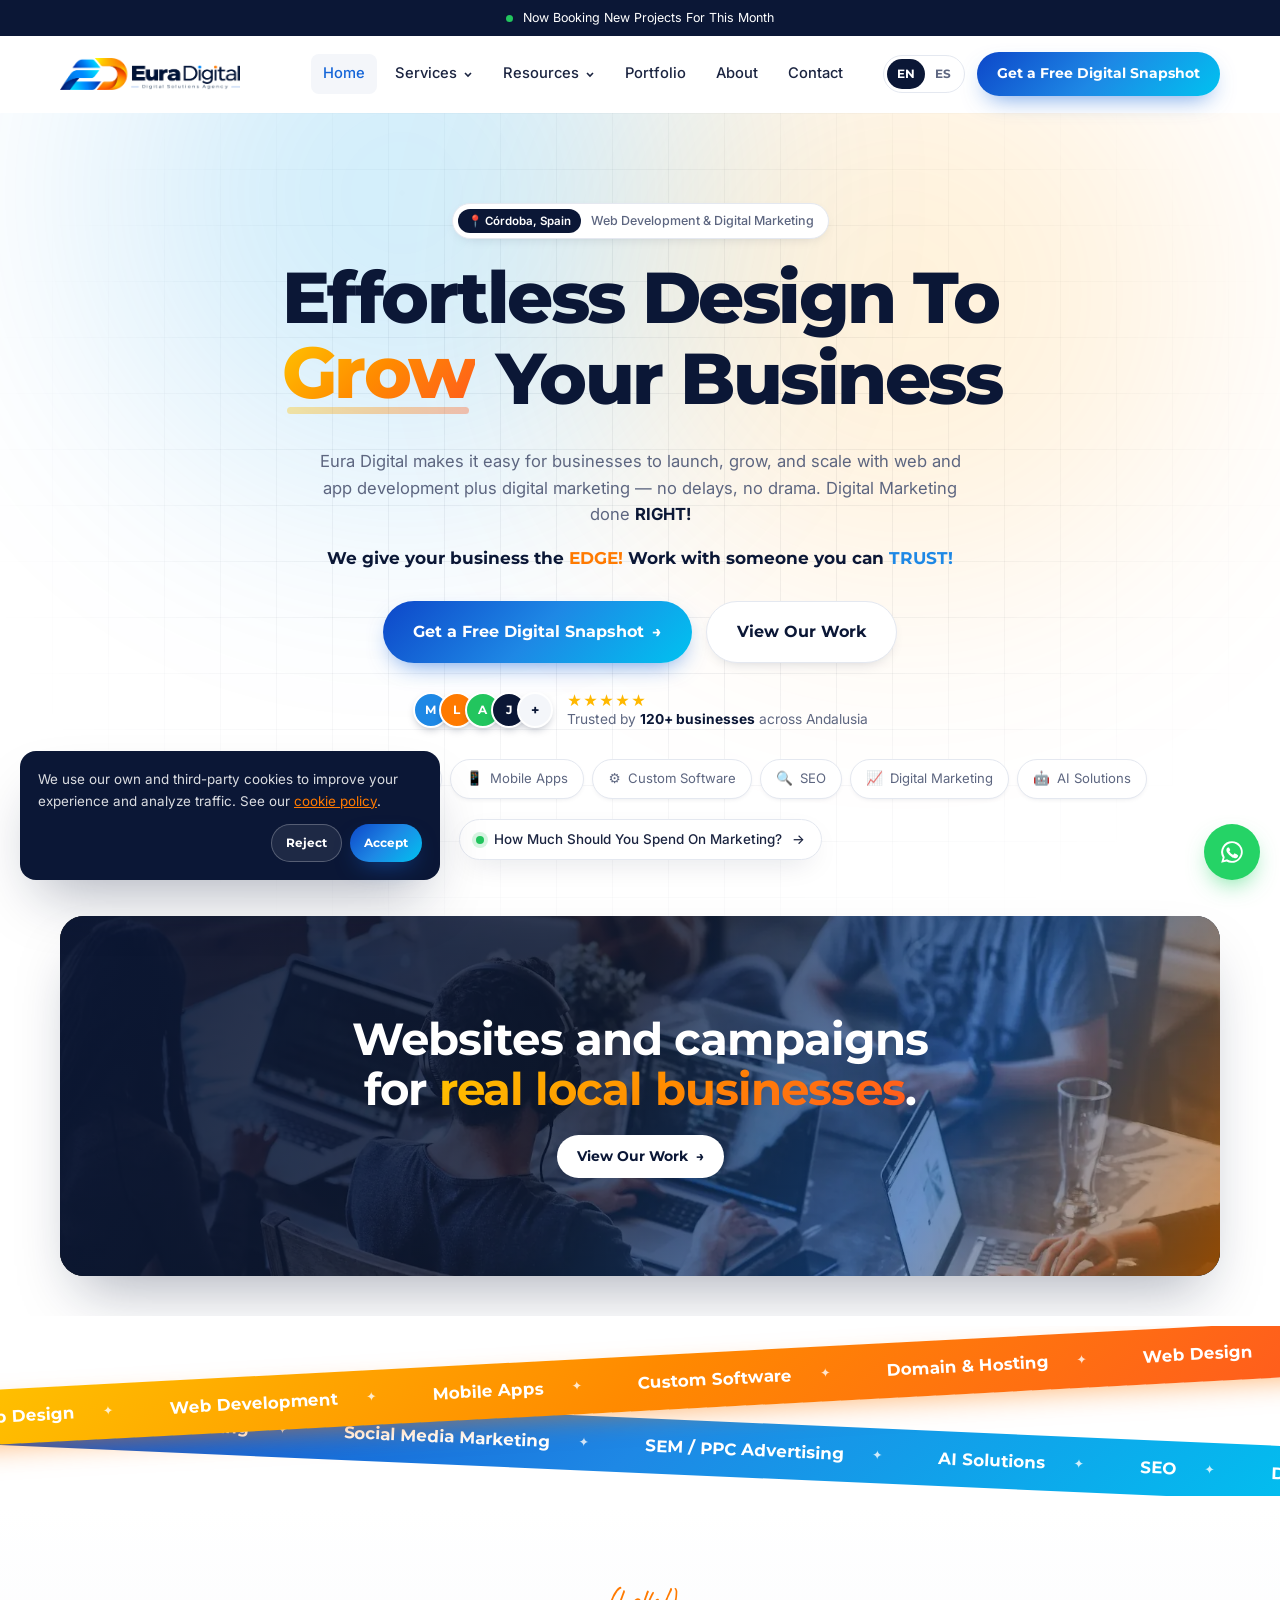
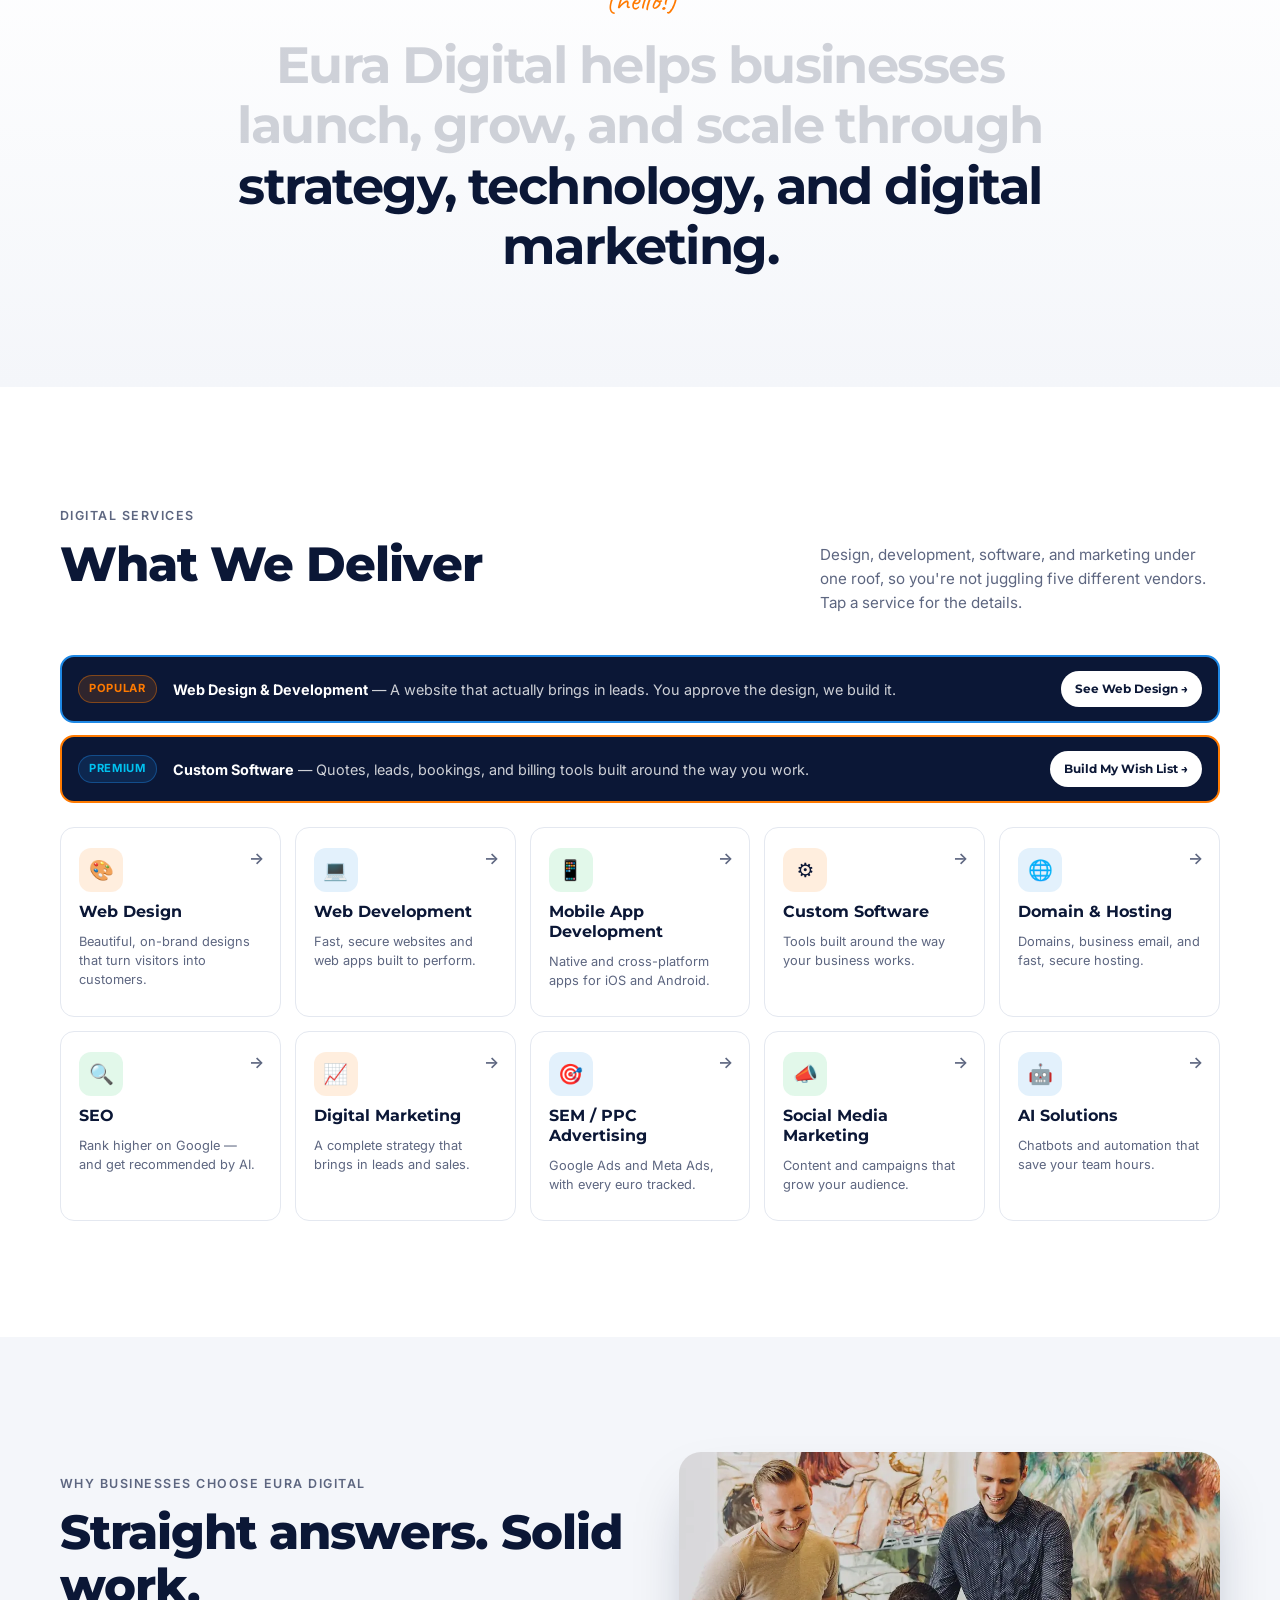
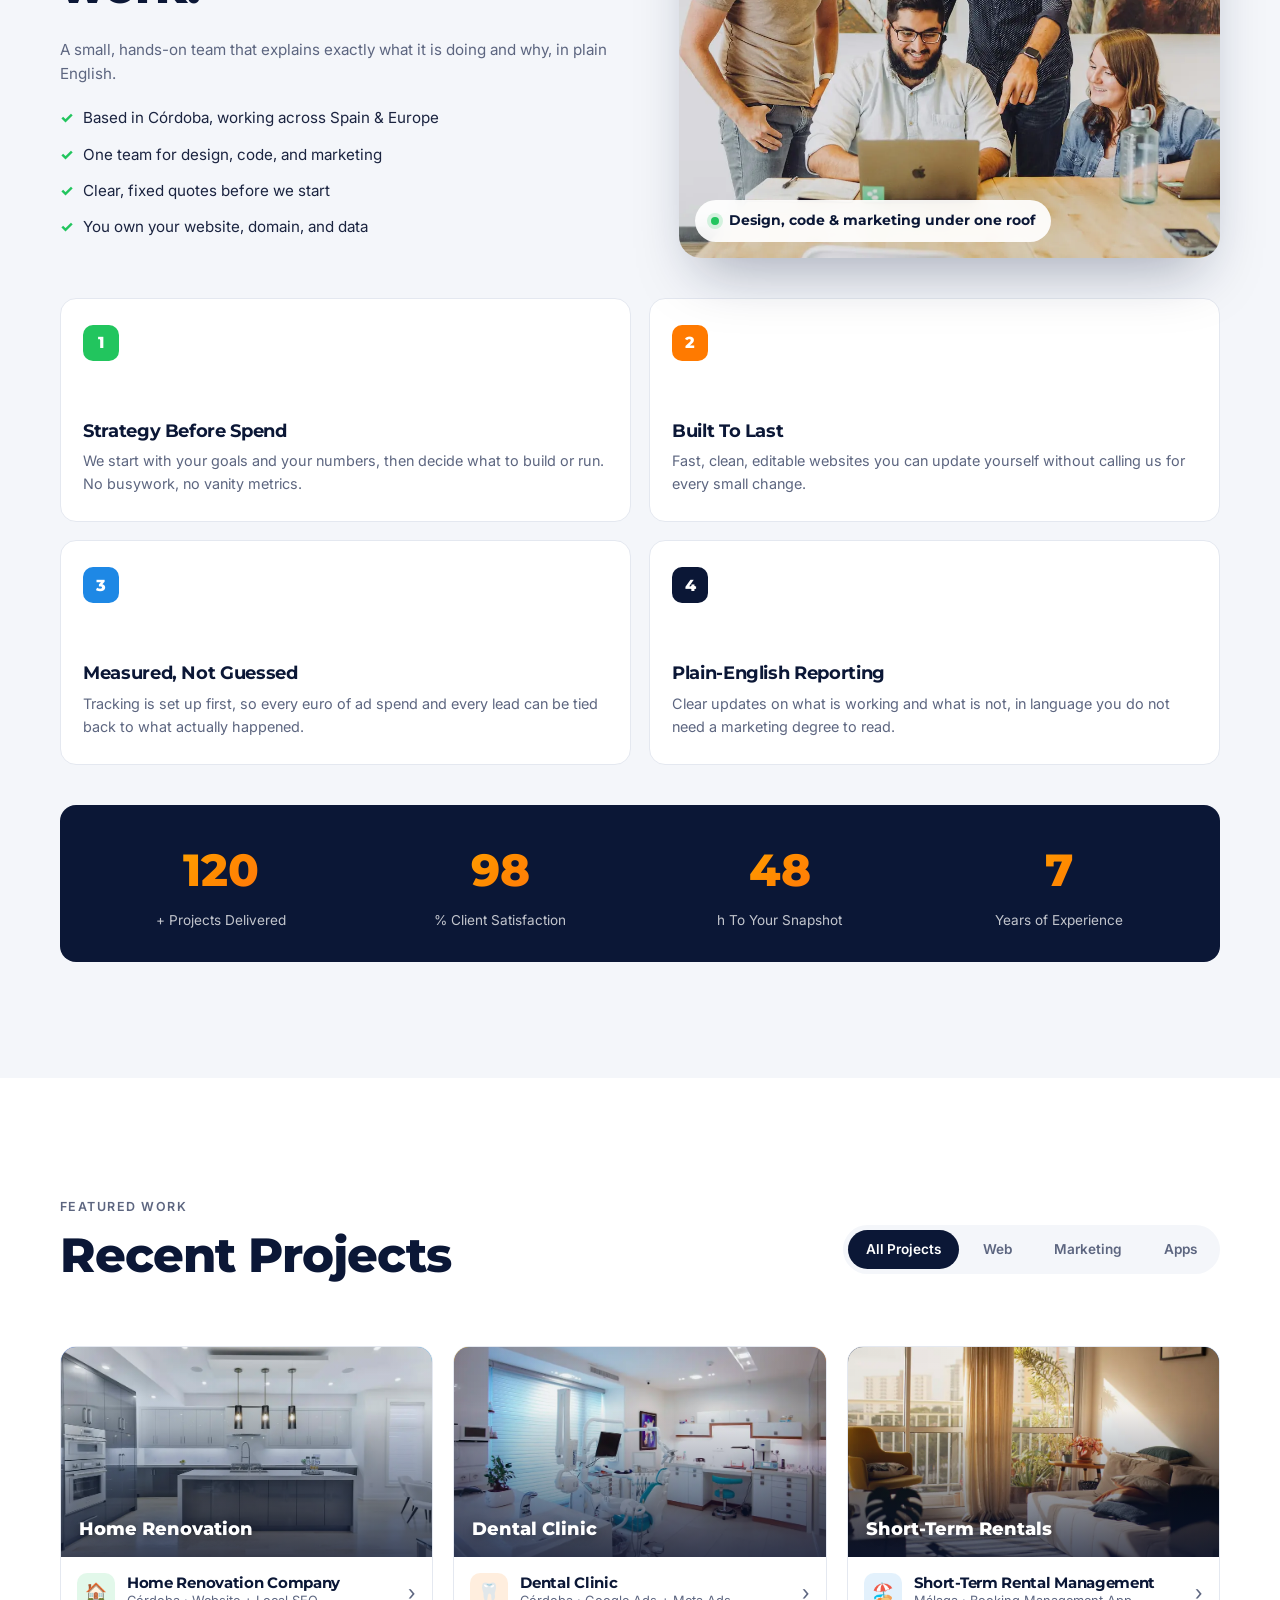
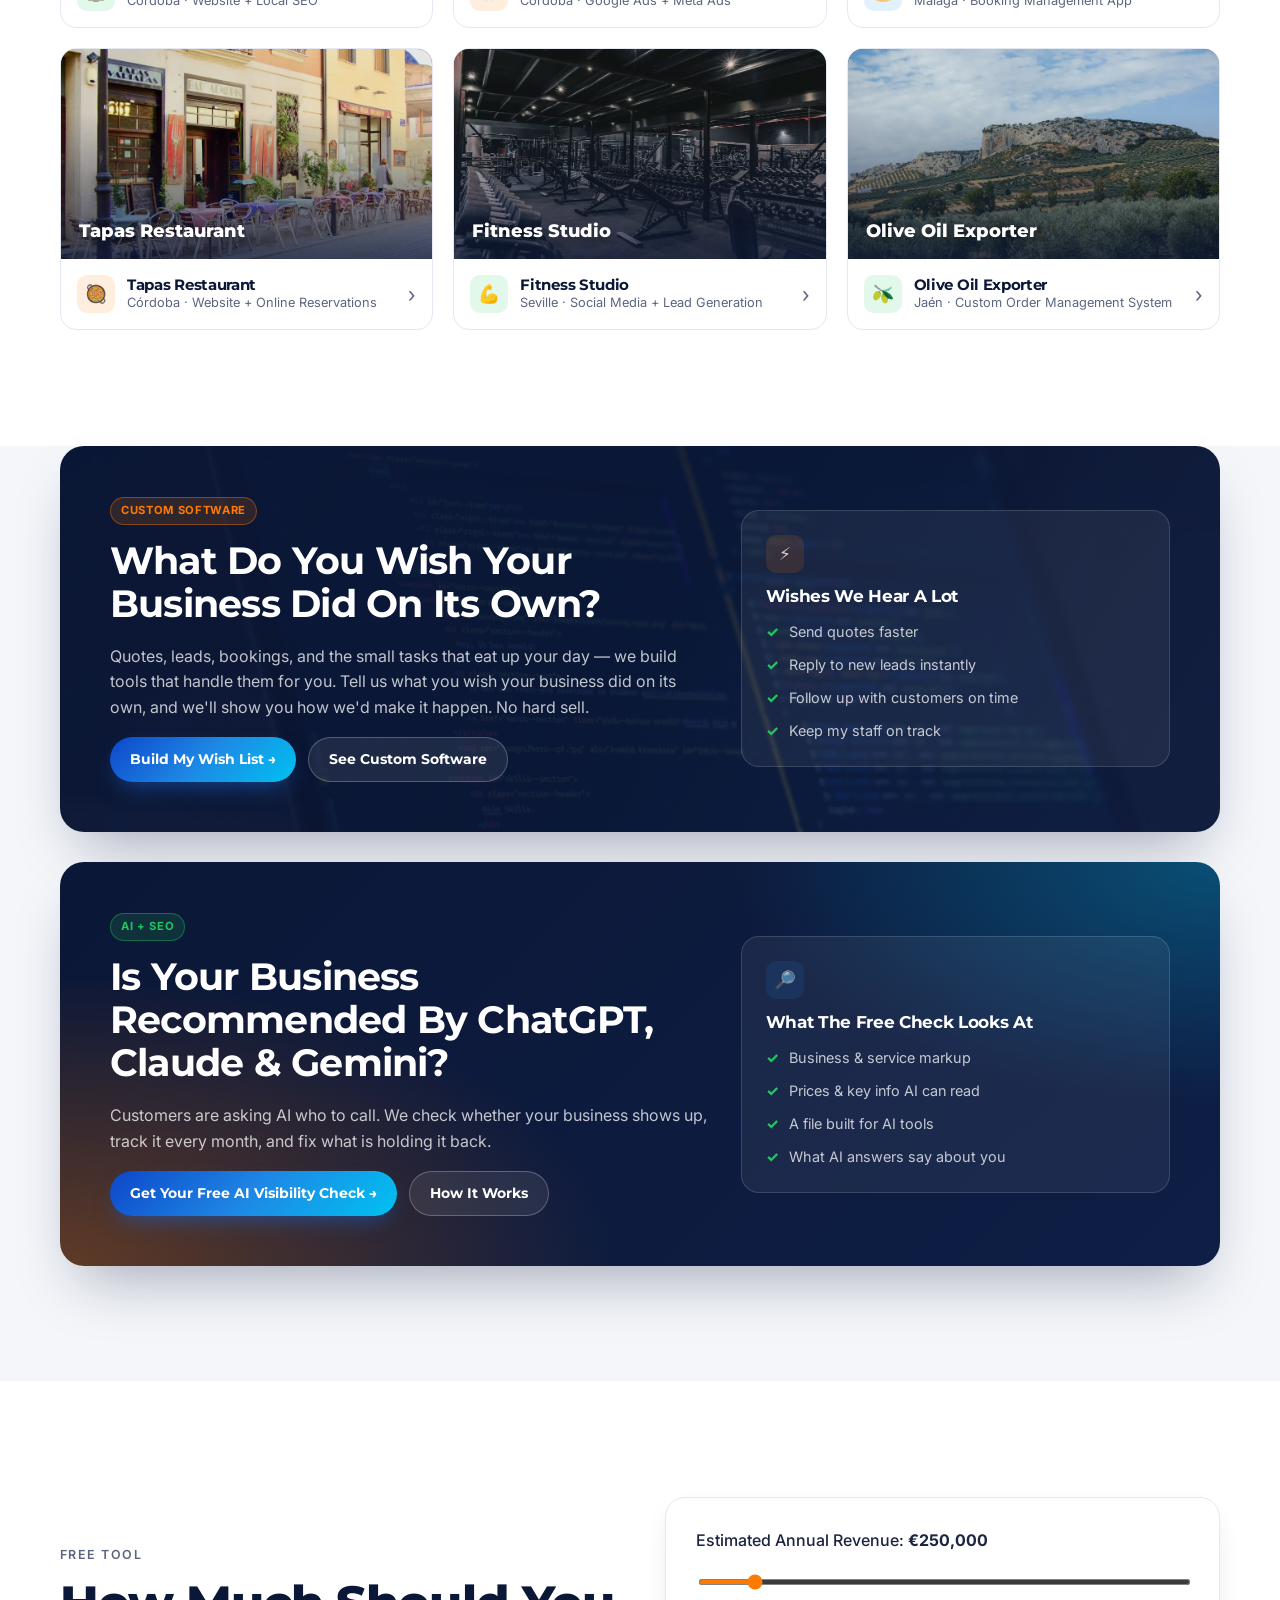
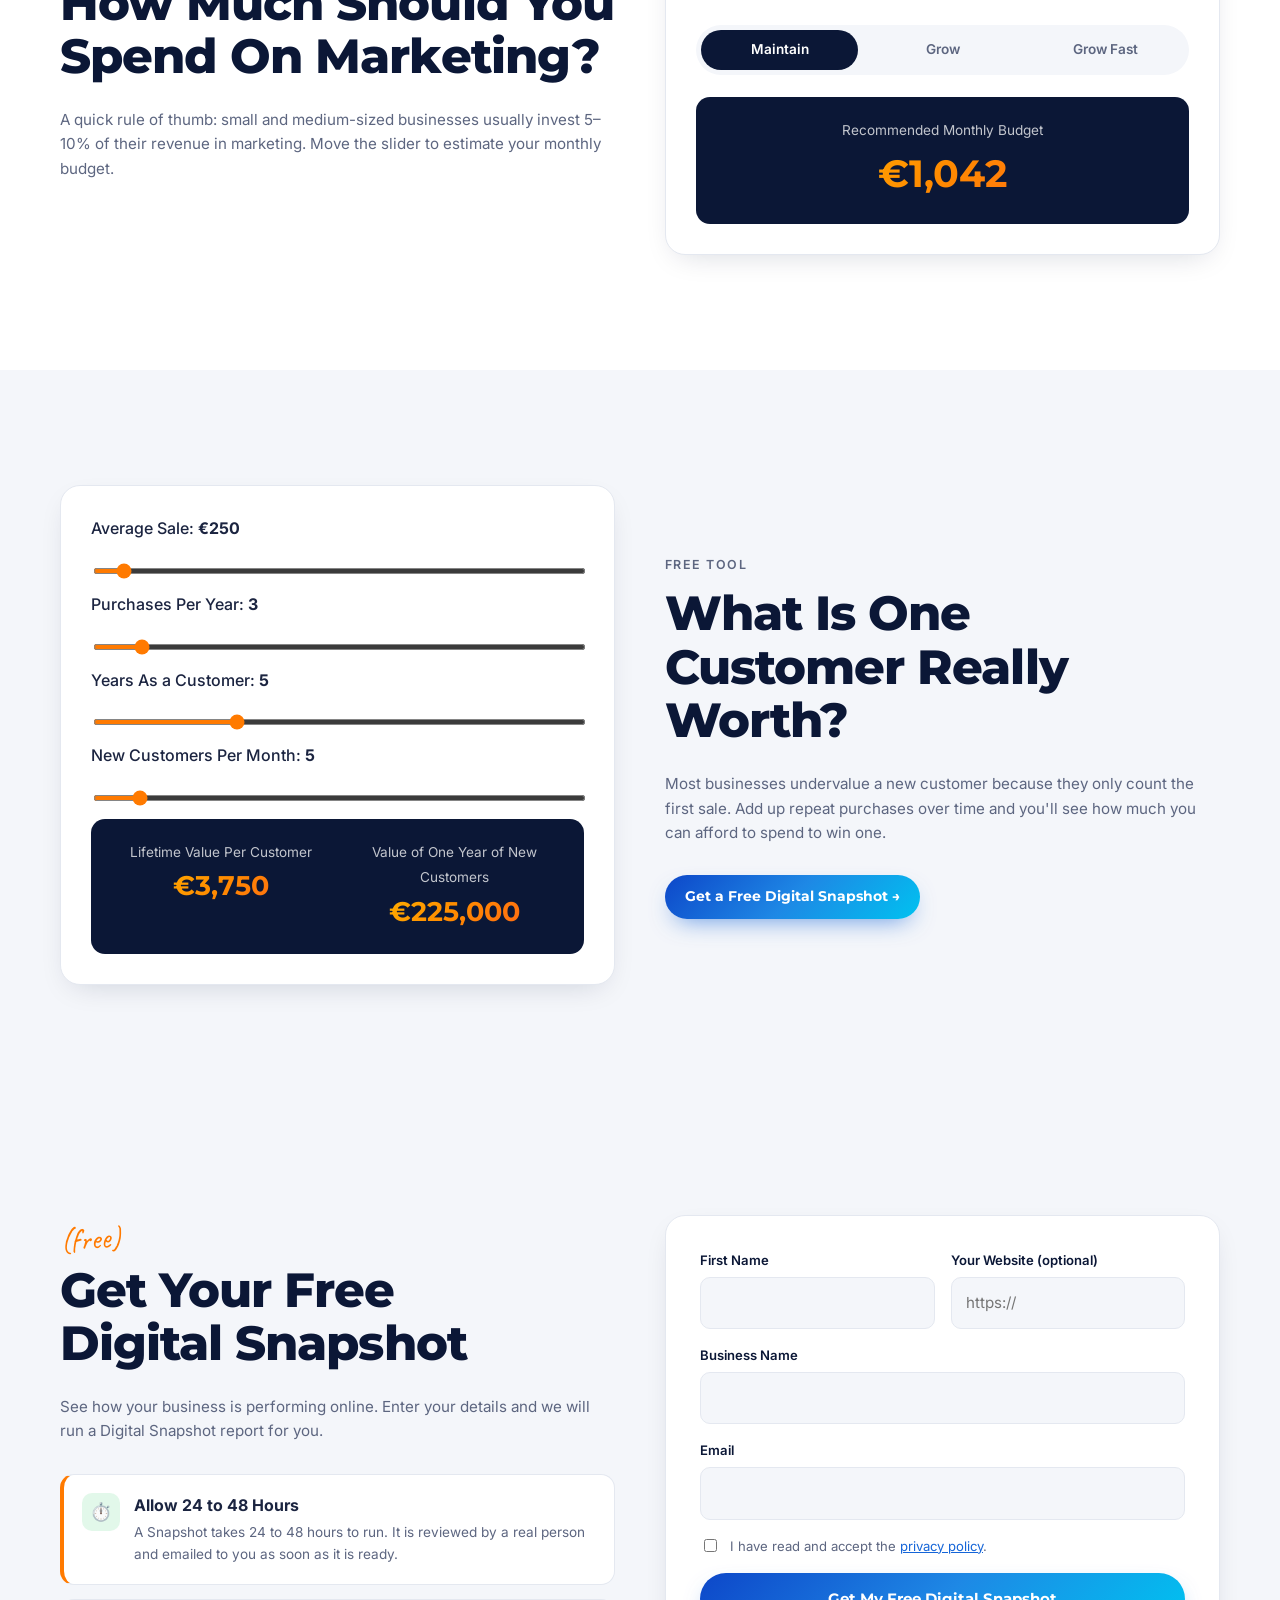
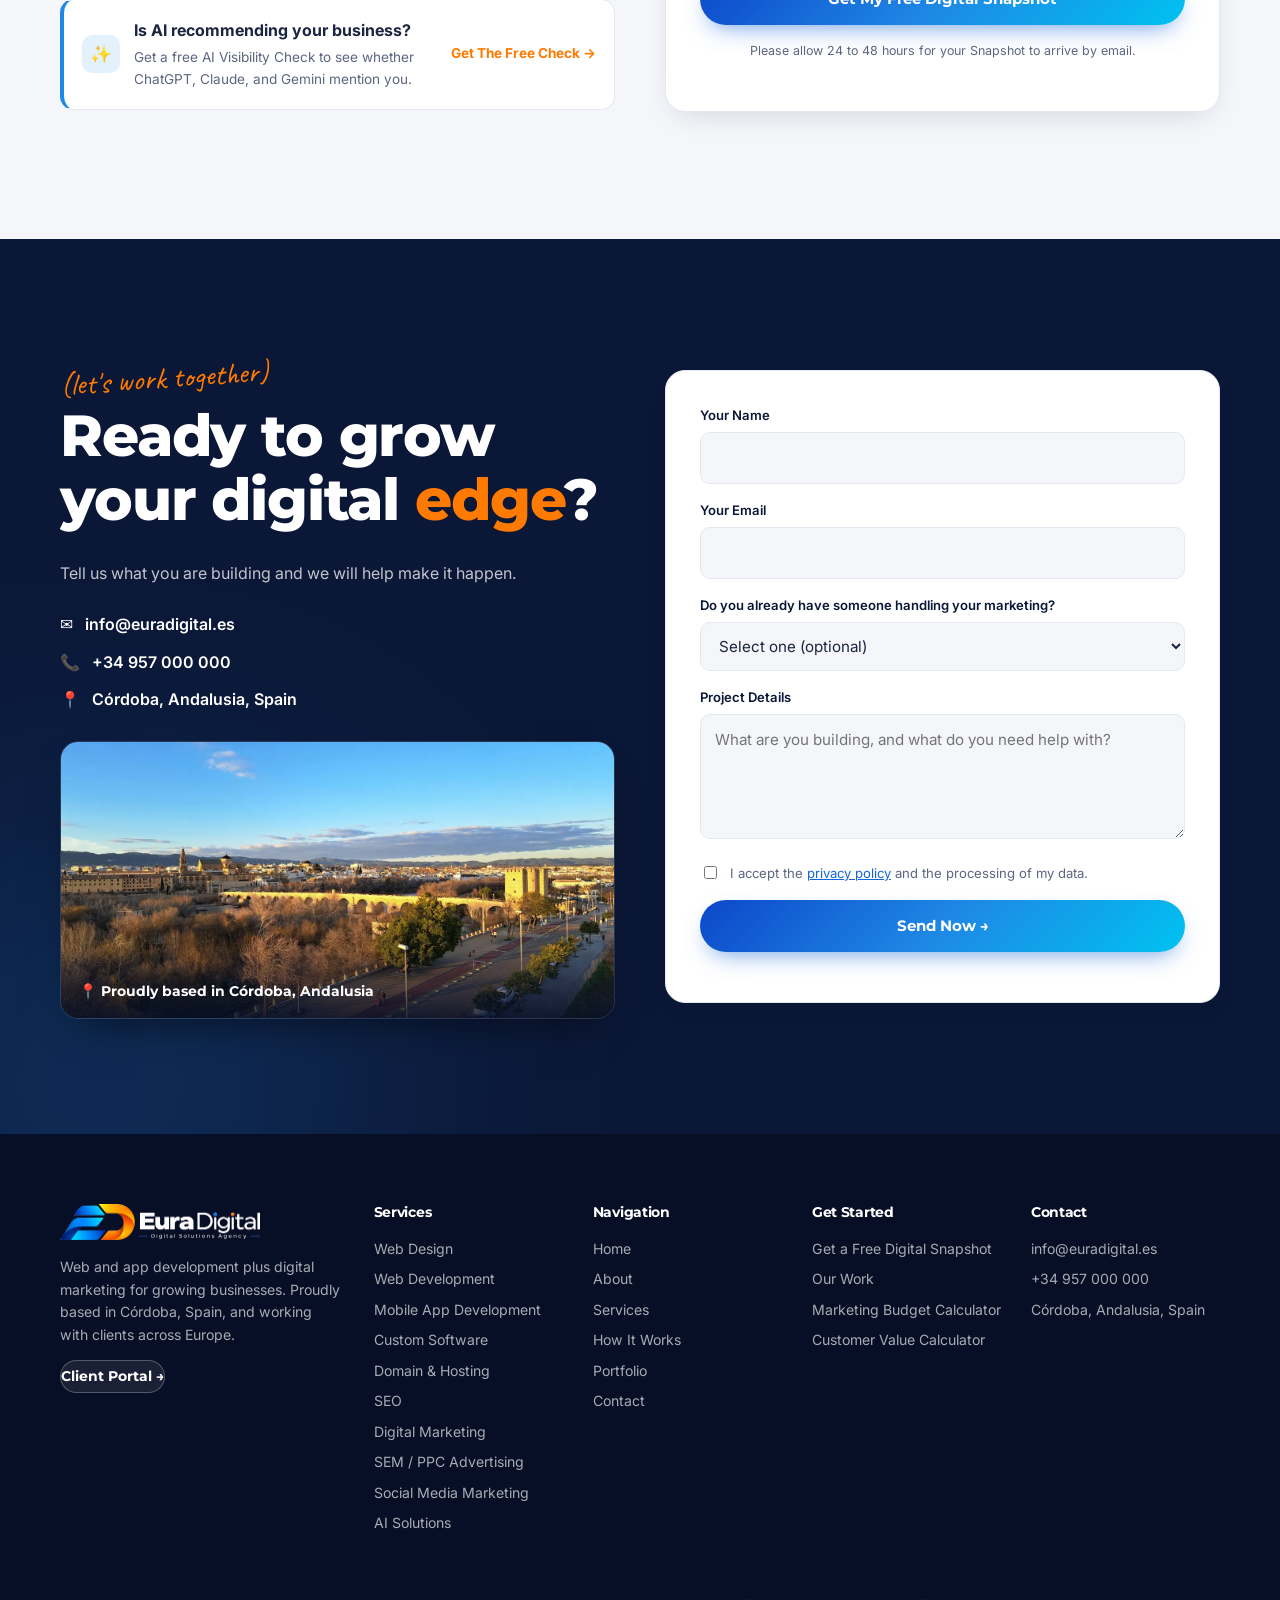
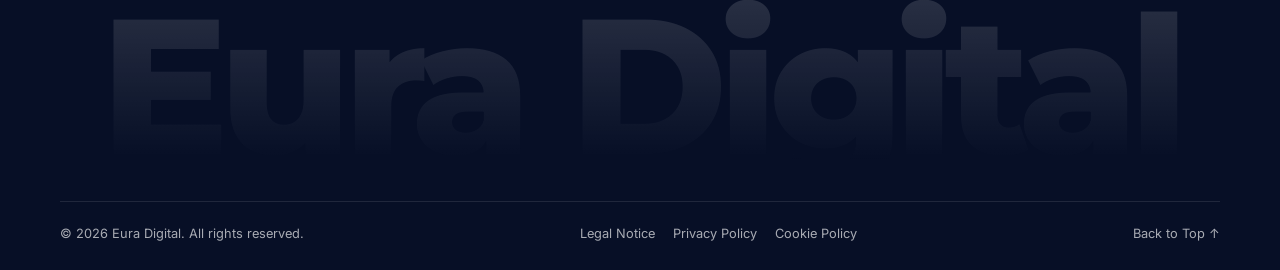
==== commit e39fc86d: "Update services to the 10 core offerings and add Unsplash photography Co-Authored-By: Claude Opus 5." ====
--- a/index.html
+++ b/index.html
@@ -4,7 +4,7 @@
   <meta charset="UTF-8" />
   <meta name="viewport" content="width=device-width, initial-scale=1.0" />
   <title>Eura Digital | Web Development &amp; Digital Marketing Agency in Córdoba, Spain</title>
-  <meta name="description" content="Eura Digital is a web development and digital marketing agency in Córdoba, Spain. We help businesses launch, grow, and scale with websites, apps, SEO, paid ads, social media, and AI solutions." />
+  <meta name="description" content="Eura Digital is a digital agency in Córdoba, Spain: web design, web development, mobile apps, custom software, domain &amp; hosting, SEO, digital marketing, SEM/PPC, social media, and AI solutions." />
   <meta name="theme-color" content="#0B1736" />
   <meta property="og:title" content="Eura Digital | Digital Solutions Agency" />
   <meta property="og:description" content="Web development and digital marketing from Córdoba, Spain." />
@@ -40,7 +40,7 @@
           <li><a href="#home" class="nav__link is-active">Home</a></li>
           <li class="nav__dropdown">
             <button class="nav__link nav__toggle" aria-expanded="false">Services <svg width="10" height="10" viewBox="0 0 10 10"><path d="M2 4l3 3 3-3" fill="none" stroke="currentColor" stroke-width="1.6"/></svg></button>
-            <div class="dropdown dropdown--mega"><a href="#services" data-service="web" class="dd-item"><span class="dd-ico">🖥️</span><span><strong>Eura Website <em class="mini-badge mini-badge--orange">New</em></strong><small>A website built to bring in leads. You approve, we build.</small></span></a><a href="#services" data-service="sistemas" class="dd-item"><span class="dd-ico">⚡</span><span><strong>Business Systems <em class="mini-badge mini-badge--blue">Premium</em></strong><small>Quotes, leads, and bookings that run themselves.</small></span></a><a href="#services" data-service="web" class="dd-item"><span class="dd-ico">💻</span><span><strong>Web Development</strong><small>Fast, modern sites that convert visitors.</small></span></a><a href="#services" data-service="dominio" class="dd-item"><span class="dd-ico">🌐</span><span><strong>Domain, Email, Hosting & Care</strong><small>Everything technical, handled for you.</small></span></a><a href="#services" data-service="seo" class="dd-item"><span class="dd-ico">🔍</span><span><strong>Full-Service SEO</strong><small>Rank higher on Google and get found.</small></span></a><a href="#services" data-service="ia-vis" class="dd-item"><span class="dd-ico">✨</span><span><strong>AI Visibility</strong><small>Get recommended by ChatGPT, Claude & Gemini.</small></span></a><a href="#services" data-service="social" class="dd-item"><span class="dd-ico">📣</span><span><strong>Social Media Marketing</strong><small>Content that builds your brand.</small></span></a><a href="#services" data-service="sem" class="dd-item"><span class="dd-ico">🎯</span><span><strong>SEM / PPC Advertising</strong><small>Google & Meta ads, every euro tracked.</small></span></a><a href="#services" data-service="apps" class="dd-item"><span class="dd-ico">📱</span><span><strong>App Development</strong><small>Custom iOS, Android, and web apps.</small></span></a><a href="#services" data-service="ia" class="dd-item"><span class="dd-ico">🤖</span><span><strong>AI Solutions</strong><small>Automate the repetitive work.</small></span></a><a href="#services" data-service="reputacion" class="dd-item"><span class="dd-ico">⭐</span><span><strong>Reputation & Review</strong><small>Earn more 5-star reviews.</small></span></a><a href="#services" data-service="local" class="dd-item"><span class="dd-ico">📍</span><span><strong>Local Listings & Citations</strong><small>Stand out on Google Maps.</small></span></a></div>
+            <div class="dropdown dropdown--mega"><a href="#services" data-service="design" class="dd-item"><span class="dd-ico">🎨</span><span><strong>Web Design <em class="mini-badge mini-badge--orange">Popular</em></strong><small>Beautiful, on-brand designs that turn visitors into customers.</small></span></a><a href="#services" data-service="software" class="dd-item"><span class="dd-ico">⚙️</span><span><strong>Custom Software <em class="mini-badge mini-badge--blue">Premium</em></strong><small>Tools built around the way your business works.</small></span></a><a href="#services" data-service="web" class="dd-item"><span class="dd-ico">💻</span><span><strong>Web Development</strong><small>Fast, secure websites and web apps built to perform.</small></span></a><a href="#services" data-service="apps" class="dd-item"><span class="dd-ico">📱</span><span><strong>Mobile App Development</strong><small>Native and cross-platform apps for iOS and Android.</small></span></a><a href="#services" data-service="hosting" class="dd-item"><span class="dd-ico">🌐</span><span><strong>Domain & Hosting</strong><small>Domains, business email, and fast, secure hosting.</small></span></a><a href="#services" data-service="seo" class="dd-item"><span class="dd-ico">🔍</span><span><strong>SEO</strong><small>Rank higher on Google — and get recommended by AI.</small></span></a><a href="#services" data-service="marketing" class="dd-item"><span class="dd-ico">📈</span><span><strong>Digital Marketing</strong><small>A complete strategy that brings in leads and sales.</small></span></a><a href="#services" data-service="sem" class="dd-item"><span class="dd-ico">🎯</span><span><strong>SEM / PPC Advertising</strong><small>Google Ads and Meta Ads, with every euro tracked.</small></span></a><a href="#services" data-service="social" class="dd-item"><span class="dd-ico">📣</span><span><strong>Social Media Marketing</strong><small>Content and campaigns that grow your audience.</small></span></a><a href="#services" data-service="ia" class="dd-item"><span class="dd-ico">🤖</span><span><strong>AI Solutions</strong><small>Chatbots and automation that save your team hours.</small></span></a></div>
           </li>
           <li class="nav__dropdown">
             <button class="nav__link nav__toggle" aria-expanded="false">Resources <svg width="10" height="10" viewBox="0 0 10 10"><path d="M2 4l3 3 3-3" fill="none" stroke="currentColor" stroke-width="1.6"/></svg></button>
@@ -110,7 +110,7 @@
           <div class="trust__text"><span class="stars">★★★★★</span><span>Trusted by <strong>120+ businesses</strong> across Andalusia</span></div>
         </div>
 
-        <ul class="chips reveal"><li><span>🖥️</span>Web Development</li><li><span>🔍</span>Full-Service SEO</li><li><span>📣</span>Social Media Marketing</li><li><span>🎯</span>SEM / PPC Advertising</li><li><span>📱</span>App Development</li><li><span>🤖</span>AI Solutions</li></ul>
+        <ul class="chips reveal"><li><span>🎨</span>Web Design</li><li><span>💻</span>Web Development</li><li><span>📱</span>Mobile Apps</li><li><span>⚙️</span>Custom Software</li><li><span>🔍</span>SEO</li><li><span>📈</span>Digital Marketing</li><li><span>🤖</span>AI Solutions</li></ul>
 
         <a href="#calculator" class="hero__mini reveal"><span class="dot dot--green"></span> How Much Should You Spend On Marketing? <span class="arrow">→</span></a>
       </div>
@@ -118,24 +118,7 @@
       <!-- Showcase -->
       <div class="container">
         <div class="showcase reveal">
-          <div class="showcase__track">
-            <div class="mock mock--browser">
-              <div class="mock__bar"><i></i><i></i><i></i></div>
-              <div class="mock__body">
-                <div class="mock__line w60"></div><div class="mock__line w40"></div>
-                <div class="mock__grid"><span></span><span></span><span></span></div>
-              </div>
-            </div>
-            <div class="mock mock--chart">
-              <p class="mock__label">Organic Traffic</p>
-              <p class="mock__kpi">+182%</p>
-              <svg viewBox="0 0 200 70" preserveAspectRatio="none"><path d="M0 60 C30 55 40 40 70 42 S110 20 140 22 S180 6 200 4" fill="none" stroke="url(#g1)" stroke-width="4" stroke-linecap="round"/><defs><linearGradient id="g1" x1="0" x2="1"><stop offset="0" stop-color="#1E88E5"/><stop offset="1" stop-color="#00C8F0"/></linearGradient></defs></svg>
-            </div>
-            <div class="mock mock--ads">
-              <p class="mock__label">Meta Ads · Google Ads</p>
-              <div class="bars"><span style="--h:40%"></span><span style="--h:65%"></span><span style="--h:52%"></span><span style="--h:85%"></span><span style="--h:72%"></span><span style="--h:96%"></span></div>
-            </div>
-          </div>
+          <img class="showcase__img" src="assets/img/photos/team.webp" alt="A team collaborating on laptops" width="1600" height="1067" loading="lazy" />
           <div class="showcase__content">
             <h2>Websites and campaigns for <span class="text-grad-warm">real local businesses</span>.</h2>
             <a href="#projects" class="btn btn--light btn--sm">View Our Work <span class="arrow">→</span></a>
@@ -148,14 +131,14 @@
     <section class="ribbons" aria-hidden="true">
       <div class="ribbon ribbon--orange">
         <div class="ribbon__track">
-          <span>Web Development</span><span>Full-Service SEO</span><span>Social Media Marketing</span><span>SEM / PPC Advertising</span><span>App Development</span><span>AI Solutions</span>
-          <span>Web Development</span><span>Full-Service SEO</span><span>Social Media Marketing</span><span>SEM / PPC Advertising</span><span>App Development</span><span>AI Solutions</span>
+          <span>Web Design</span><span>Web Development</span><span>Mobile Apps</span><span>Custom Software</span><span>Domain &amp; Hosting</span>
+          <span>Web Design</span><span>Web Development</span><span>Mobile Apps</span><span>Custom Software</span><span>Domain &amp; Hosting</span>
         </div>
       </div>
       <div class="ribbon ribbon--blue">
         <div class="ribbon__track ribbon__track--reverse">
-          <span>Mobile Apps</span><span>Google Ads</span><span>Meta Ads</span><span>Branding</span><span>E-commerce</span><span>Automation</span>
-          <span>Mobile Apps</span><span>Google Ads</span><span>Meta Ads</span><span>Branding</span><span>E-commerce</span><span>Automation</span>
+          <span>SEO</span><span>Digital Marketing</span><span>Social Media Marketing</span><span>SEM / PPC Advertising</span><span>AI Solutions</span>
+          <span>SEO</span><span>Digital Marketing</span><span>Social Media Marketing</span><span>SEM / PPC Advertising</span><span>AI Solutions</span>
         </div>
       </div>
     </section>
@@ -178,31 +161,31 @@
             <span class="eyebrow">Digital Services</span>
             <h2 class="section__title">What We Deliver</h2>
           </div>
-          <p class="section__intro">Web, search, social, and paid ads that work together, so you're not juggling five different vendors. Tap a service for the details.</p>
+          <p class="section__intro">Design, development, software, and marketing under one roof, so you're not juggling five different vendors. Tap a service for the details.</p>
         </div>
 
         <div class="feature-row reveal">
-          <span class="tag tag--orange">New</span>
-          <p><strong>Eura Website</strong> — A website that actually brings in leads. You approve, we build. No guesswork, no surprises.</p>
-          <button class="btn btn--light btn--xs" data-service="web">See Eura Website →</button>
+          <span class="tag tag--orange">Popular</span>
+          <p><strong>Web Design &amp; Development</strong> — A website that actually brings in leads. You approve the design, we build it.</p>
+          <button class="btn btn--light btn--xs" data-service="design">See Web Design →</button>
         </div>
         <div class="feature-row feature-row--alt reveal">
-          <span class="tag tag--blue">Custom</span>
-          <p><strong>Business Systems</strong> — Quotes, leads, bookings, and billing tools built around the way you work.</p>
-          <button class="btn btn--light btn--xs" data-service="sistemas">Build My Wish List →</button>
-        </div>
-
-        <div class="service-grid">
-          <button class="service-card reveal" data-service="web"><span class="ico ico--blue">🖥️</span>Web Development<span class="chev">›</span></button>
-          <button class="service-card reveal" data-service="dominio"><span class="ico ico--orange">🌐</span>Domain, Email, Hosting &amp; Care<span class="chev">›</span></button>
-          <button class="service-card reveal" data-service="seo"><span class="ico ico--green">🔍</span>Full-Service SEO<span class="chev">›</span></button>
-          <button class="service-card reveal" data-service="ia-vis"><span class="ico ico--blue">✨</span>AI Visibility<span class="chev">›</span></button>
-          <button class="service-card reveal" data-service="social"><span class="ico ico--orange">📣</span>Social Media Marketing<span class="chev">›</span></button>
-          <button class="service-card reveal" data-service="sem"><span class="ico ico--green">🎯</span>SEM / PPC Advertising<span class="chev">›</span></button>
-          <button class="service-card reveal" data-service="apps"><span class="ico ico--orange">📱</span>App Development<span class="chev">›</span></button>
-          <button class="service-card reveal" data-service="ia"><span class="ico ico--blue">🤖</span>AI Solutions<span class="chev">›</span></button>
-          <button class="service-card reveal" data-service="reputacion"><span class="ico ico--orange">⭐</span>Reputation &amp; Review<span class="chev">›</span></button>
-          <button class="service-card reveal" data-service="local"><span class="ico ico--blue">📍</span>Local Listings &amp; Citations<span class="chev">›</span></button>
+          <span class="tag tag--blue">Premium</span>
+          <p><strong>Custom Software</strong> — Quotes, leads, bookings, and billing tools built around the way you work.</p>
+          <button class="btn btn--light btn--xs" data-service="software">Build My Wish List →</button>
+        </div>
+
+        <div class="service-grid service-grid--v">
+          <button class="service-card service-card--v reveal" data-service="design"><span class="ico ico--orange">🎨</span><strong>Web Design</strong><small>Beautiful, on-brand designs that turn visitors into customers.</small><span class="chev">→</span></button>
+          <button class="service-card service-card--v reveal" data-service="web"><span class="ico ico--blue">💻</span><strong>Web Development</strong><small>Fast, secure websites and web apps built to perform.</small><span class="chev">→</span></button>
+          <button class="service-card service-card--v reveal" data-service="apps"><span class="ico ico--green">📱</span><strong>Mobile App Development</strong><small>Native and cross-platform apps for iOS and Android.</small><span class="chev">→</span></button>
+          <button class="service-card service-card--v reveal" data-service="software"><span class="ico ico--orange">⚙️</span><strong>Custom Software</strong><small>Tools built around the way your business works.</small><span class="chev">→</span></button>
+          <button class="service-card service-card--v reveal" data-service="hosting"><span class="ico ico--blue">🌐</span><strong>Domain & Hosting</strong><small>Domains, business email, and fast, secure hosting.</small><span class="chev">→</span></button>
+          <button class="service-card service-card--v reveal" data-service="seo"><span class="ico ico--green">🔍</span><strong>SEO</strong><small>Rank higher on Google — and get recommended by AI.</small><span class="chev">→</span></button>
+          <button class="service-card service-card--v reveal" data-service="marketing"><span class="ico ico--orange">📈</span><strong>Digital Marketing</strong><small>A complete strategy that brings in leads and sales.</small><span class="chev">→</span></button>
+          <button class="service-card service-card--v reveal" data-service="sem"><span class="ico ico--blue">🎯</span><strong>SEM / PPC Advertising</strong><small>Google Ads and Meta Ads, with every euro tracked.</small><span class="chev">→</span></button>
+          <button class="service-card service-card--v reveal" data-service="social"><span class="ico ico--green">📣</span><strong>Social Media Marketing</strong><small>Content and campaigns that grow your audience.</small><span class="chev">→</span></button>
+          <button class="service-card service-card--v reveal" data-service="ia"><span class="ico ico--blue">🤖</span><strong>AI Solutions</strong><small>Chatbots and automation that save your team hours.</small><span class="chev">→</span></button>
         </div>
       </div>
     </section>
@@ -210,9 +193,18 @@
     <!-- ===== Why us ===== -->
     <section class="section why" id="approach">
       <div class="container">
-        <span class="eyebrow">Why Businesses Choose Eura Digital</span>
+        <div class="why-top">
+          <div class="why-top__text">
+            <span class="eyebrow">Why Businesses Choose Eura Digital</span>
         <h2 class="section__title">Straight answers. Solid work.</h2>
         <p class="section__intro section__intro--left">A small, hands-on team that explains exactly what it is doing and why, in plain English.</p>
+            <ul class="checks checks--dark why-list"><li>Based in Córdoba, working across Spain &amp; Europe</li><li>One team for design, code, and marketing</li><li>Clear, fixed quotes before we start</li><li>You own your website, domain, and data</li></ul>
+          </div>
+          <figure class="why-media reveal">
+            <img src="assets/img/photos/team-review.webp" alt="A team reviewing a website design together" width="1200" height="800" loading="lazy" />
+            <figcaption><span class="dot dot--green"></span> Design, code &amp; marketing under one roof</figcaption>
+          </figure>
+        </div>
 
         <div class="why-grid">
           <article class="why-card reveal">
@@ -264,27 +256,27 @@
 
         <div class="project-grid">
           <article class="project reveal" data-cat="web">
-            <div class="project__thumb project__thumb--1"><span>Home Renovation</span></div>
+            <div class="project__thumb project__thumb--1"><img src="assets/img/photos/kitchen.webp" alt="A modern renovated kitchen" width="900" height="600" loading="lazy" /><span>Home Renovation</span></div>
             <div class="project__body"><span class="ico ico--green">🏠</span><div><h3>Home Renovation Company</h3><p>Córdoba · Website + Local SEO</p></div><span class="chev">›</span></div>
           </article>
           <article class="project reveal" data-cat="marketing">
-            <div class="project__thumb project__thumb--2"><span>Dental Clinic</span></div>
+            <div class="project__thumb project__thumb--2"><img src="assets/img/photos/dental.webp" alt="A modern dental clinic treatment room" width="900" height="600" loading="lazy" /><span>Dental Clinic</span></div>
             <div class="project__body"><span class="ico ico--orange">🦷</span><div><h3>Dental Clinic</h3><p>Córdoba · Google Ads + Meta Ads</p></div><span class="chev">›</span></div>
           </article>
           <article class="project reveal" data-cat="app">
-            <div class="project__thumb project__thumb--3"><span>Short-Term Rentals</span></div>
+            <div class="project__thumb project__thumb--3"><img src="assets/img/photos/apartment.webp" alt="A bright holiday apartment living room" width="900" height="600" loading="lazy" /><span>Short-Term Rentals</span></div>
             <div class="project__body"><span class="ico ico--blue">🏖️</span><div><h3>Short-Term Rental Management</h3><p>Málaga · Booking Management App</p></div><span class="chev">›</span></div>
           </article>
           <article class="project reveal" data-cat="web">
-            <div class="project__thumb project__thumb--4"><span>Tapas Restaurant</span></div>
+            <div class="project__thumb project__thumb--4"><img src="assets/img/photos/tapas.webp" alt="A tapas restaurant terrace on a sunny street" width="900" height="600" loading="lazy" /><span>Tapas Restaurant</span></div>
             <div class="project__body"><span class="ico ico--orange">🥘</span><div><h3>Tapas Restaurant</h3><p>Córdoba · Website + Online Reservations</p></div><span class="chev">›</span></div>
           </article>
           <article class="project reveal" data-cat="marketing">
-            <div class="project__thumb project__thumb--5"><span>Fitness Studio</span></div>
+            <div class="project__thumb project__thumb--5"><img src="assets/img/photos/gym.webp" alt="A modern fitness studio" width="900" height="600" loading="lazy" /><span>Fitness Studio</span></div>
             <div class="project__body"><span class="ico ico--green">💪</span><div><h3>Fitness Studio</h3><p>Seville · Social Media + Lead Generation</p></div><span class="chev">›</span></div>
           </article>
           <article class="project reveal" data-cat="app">
-            <div class="project__thumb project__thumb--6"><span>Olive Oil Exporter</span></div>
+            <div class="project__thumb project__thumb--6"><img src="assets/img/photos/olive-grove.webp" alt="Olive groves on an Andalusian hillside" width="900" height="600" loading="lazy" /><span>Olive Oil Exporter</span></div>
             <div class="project__body"><span class="ico ico--green">🫒</span><div><h3>Olive Oil Exporter</h3><p>Jaén · Custom Order Management System</p></div><span class="chev">›</span></div>
           </article>
         </div>
@@ -294,14 +286,14 @@
     <!-- ===== Dark promo blocks ===== -->
     <section class="section promos">
       <div class="container">
-        <div class="promo reveal">
+        <div class="promo promo--software reveal">
           <div class="promo__main">
-            <span class="tag tag--orange">Business Systems</span>
+            <span class="tag tag--orange">Custom Software</span>
             <h2>What Do You Wish Your Business Did On Its Own?</h2>
             <p>Quotes, leads, bookings, and the small tasks that eat up your day — we build tools that handle them for you. Tell us what you wish your business did on its own, and we'll show you how we'd make it happen. No hard sell.</p>
             <div class="promo__btns">
               <a href="#contact" class="btn btn--primary btn--sm">Build My Wish List →</a>
-              <button class="btn btn--ghost btn--sm" data-service="sistemas">See Business Systems</button>
+              <button class="btn btn--ghost btn--sm" data-service="software">See Custom Software</button>
             </div>
           </div>
           <div class="promo__side">
@@ -318,12 +310,12 @@
 
         <div class="promo promo--ai reveal" id="ai-visibility">
           <div class="promo__main">
-            <span class="tag tag--green">AI</span>
+            <span class="tag tag--green">AI + SEO</span>
             <h2>Is Your Business Recommended By ChatGPT, Claude &amp; Gemini?</h2>
             <p>Customers are asking AI who to call. We check whether your business shows up, track it every month, and fix what is holding it back.</p>
             <div class="promo__btns">
               <a href="#snapshot" class="btn btn--primary btn--sm">Get Your Free AI Visibility Check →</a>
-              <button class="btn btn--ghost btn--sm" data-service="ia-vis">How It Works</button>
+              <button class="btn btn--ghost btn--sm" data-service="seo">How It Works</button>
             </div>
           </div>
           <div class="promo__side">
@@ -441,6 +433,10 @@
             <li><span>📞</span><a href="tel:+34957000000">+34 957 000 000</a></li>
             <li><span>📍</span>Córdoba, Andalusia, Spain</li>
           </ul>
+          <figure class="city-card">
+            <img src="assets/img/photos/cordoba.webp" alt="The Mezquita and Roman Bridge in Córdoba, Spain" width="1400" height="788" loading="lazy" />
+            <figcaption>📍 Proudly based in Córdoba, Andalusia</figcaption>
+          </figure>
         </div>
 
         <form class="form card" id="contactForm" novalidate>
@@ -475,6 +471,10 @@
           <a href="#contact" class="btn btn--ghost btn--xs">Client Portal →</a>
         </div>
         <div>
+          <h4>Services</h4>
+          <a href="#services" data-service="design">Web Design</a><a href="#services" data-service="web">Web Development</a><a href="#services" data-service="apps">Mobile App Development</a><a href="#services" data-service="software">Custom Software</a><a href="#services" data-service="hosting">Domain & Hosting</a><a href="#services" data-service="seo">SEO</a><a href="#services" data-service="marketing">Digital Marketing</a><a href="#services" data-service="sem">SEM / PPC Advertising</a><a href="#services" data-service="social">Social Media Marketing</a><a href="#services" data-service="ia">AI Solutions</a>
+        </div>
+        <div>
           <h4>Navigation</h4>
           <a href="#home">Home</a><a href="#approach">About</a><a href="#services">Services</a><a href="#approach">How It Works</a><a href="#projects">Portfolio</a><a href="#contact">Contact</a>
         </div>
--- a/css/style.css
+++ b/css/style.css
@@ -557,3 +557,60 @@
 .fcard--bl { top: 490px; }
 .fcard--tr { top: 340px; }
 .fcard--br { top: 500px; }
+
+/* =========================================================
+   Services v2 + photography
+   ========================================================= */
+.service-grid--v { grid-template-columns: repeat(5, 1fr); gap: 14px; }
+.service-card--v { flex-direction: column; align-items: flex-start; gap: 10px; padding: 20px 18px; position: relative; min-height: 190px; }
+.service-card--v strong { font-family: var(--font-head); font-size: .98rem; color: var(--navy); line-height: 1.25; }
+.service-card--v small { font-size: .8rem; color: var(--muted); font-weight: 400; line-height: 1.5; }
+.service-card--v .chev { position: absolute; right: 16px; top: 18px; margin: 0; font-size: 1rem; }
+.service-card--v .ico { width: 44px; height: 44px; font-size: 1.25rem; border-radius: 12px; }
+.service-card--v:hover { background: linear-gradient(180deg, #fff, #f7faff); }
+@media (max-width: 1100px) { .service-grid--v { grid-template-columns: repeat(2, 1fr); } .service-card--v { min-height: 0; } }
+@media (max-width: 560px) { .service-grid--v { grid-template-columns: 1fr; } }
+
+/* showcase photo */
+.showcase { background: var(--navy); }
+.showcase__img { position: absolute; inset: 0; width: 100%; height: 100%; object-fit: cover; }
+.showcase::before { content: ""; position: absolute; inset: 0; z-index: 1; background: linear-gradient(120deg, rgba(11,23,54,.92) 0%, rgba(11,23,54,.72) 45%, rgba(21,101,216,.45) 75%, rgba(255,122,0,.55) 100%); }
+.showcase__content { z-index: 2; }
+
+/* why split */
+.why-top { display: grid; grid-template-columns: 1.05fr 1fr; gap: 50px; align-items: center; margin-bottom: 40px; }
+.why-top .section__intro { margin-bottom: 20px; }
+.why-list { gap: 12px; font-size: .95rem; margin: 0; }
+.why-media { margin: 0; position: relative; border-radius: 22px; overflow: hidden; box-shadow: var(--shadow-lg); aspect-ratio: 4 / 3; }
+.why-media img { width: 100%; height: 100%; object-fit: cover; transition: transform .8s ease; }
+.why-media:hover img { transform: scale(1.04); }
+.why-media figcaption { position: absolute; left: 16px; bottom: 16px; display: inline-flex; align-items: center; gap: 10px; background: rgba(255,255,255,.92); backdrop-filter: blur(8px); padding: 10px 16px; border-radius: 999px; font-family: var(--font-head); font-weight: 700; font-size: .85rem; color: var(--navy); }
+@media (max-width: 960px) { .why-top { grid-template-columns: 1fr; gap: 30px; } }
+
+/* project photos */
+.project__thumb { height: 210px; }
+.project__thumb::before { display: none; }
+.project__thumb img { position: absolute; inset: 0; width: 100%; height: 100%; object-fit: cover; transition: transform .6s ease; }
+.project:hover .project__thumb img { transform: scale(1.07); }
+.project__thumb::after { content: ""; position: absolute; inset: 0; background: linear-gradient(180deg, rgba(11,23,54,.05) 30%, rgba(11,23,54,.75) 100%); }
+.project__thumb span { position: absolute; left: 18px; bottom: 14px; z-index: 2; font-size: 1.15rem; text-shadow: 0 2px 10px rgba(0,0,0,.35); }
+.project:hover .project__thumb span { transform: none; }
+
+/* custom software promo with code photo */
+.promo--software { background: linear-gradient(120deg, rgba(11,23,54,.97) 0%, rgba(11,23,54,.9) 50%, rgba(19,34,74,.78) 100%), url("../assets/img/photos/code.webp") center / cover no-repeat; }
+
+/* Córdoba city card */
+.city-card { margin: 28px 0 0; position: relative; border-radius: 18px; overflow: hidden; aspect-ratio: 16 / 8; box-shadow: 0 20px 40px -20px rgba(0,0,0,.6); border: 1px solid rgba(255,255,255,.12); }
+.city-card img { width: 100%; height: 100%; object-fit: cover; }
+.city-card figcaption { position: absolute; left: 0; right: 0; bottom: 0; padding: 30px 18px 14px; background: linear-gradient(180deg, transparent, rgba(7,15,38,.85)); color: #fff; font-family: var(--font-head); font-weight: 700; font-size: .9rem; }
+
+/* footer with services column */
+.footer__grid { grid-template-columns: 1.5fr 1fr 1fr 1fr 1fr; }
+@media (max-width: 960px) { .footer__grid { grid-template-columns: 1fr 1fr; } }
+@media (max-width: 640px) { .footer__grid { grid-template-columns: 1fr; } }
+
+@media (max-width: 560px) {
+  .service-card--v { display: grid; grid-template-columns: 44px 1fr; column-gap: 14px; row-gap: 2px; align-items: start; padding: 16px 40px 16px 16px; }
+  .service-card--v .ico { grid-row: span 2; }
+  .service-card--v .chev { top: 50%; transform: translateY(-50%); }
+}
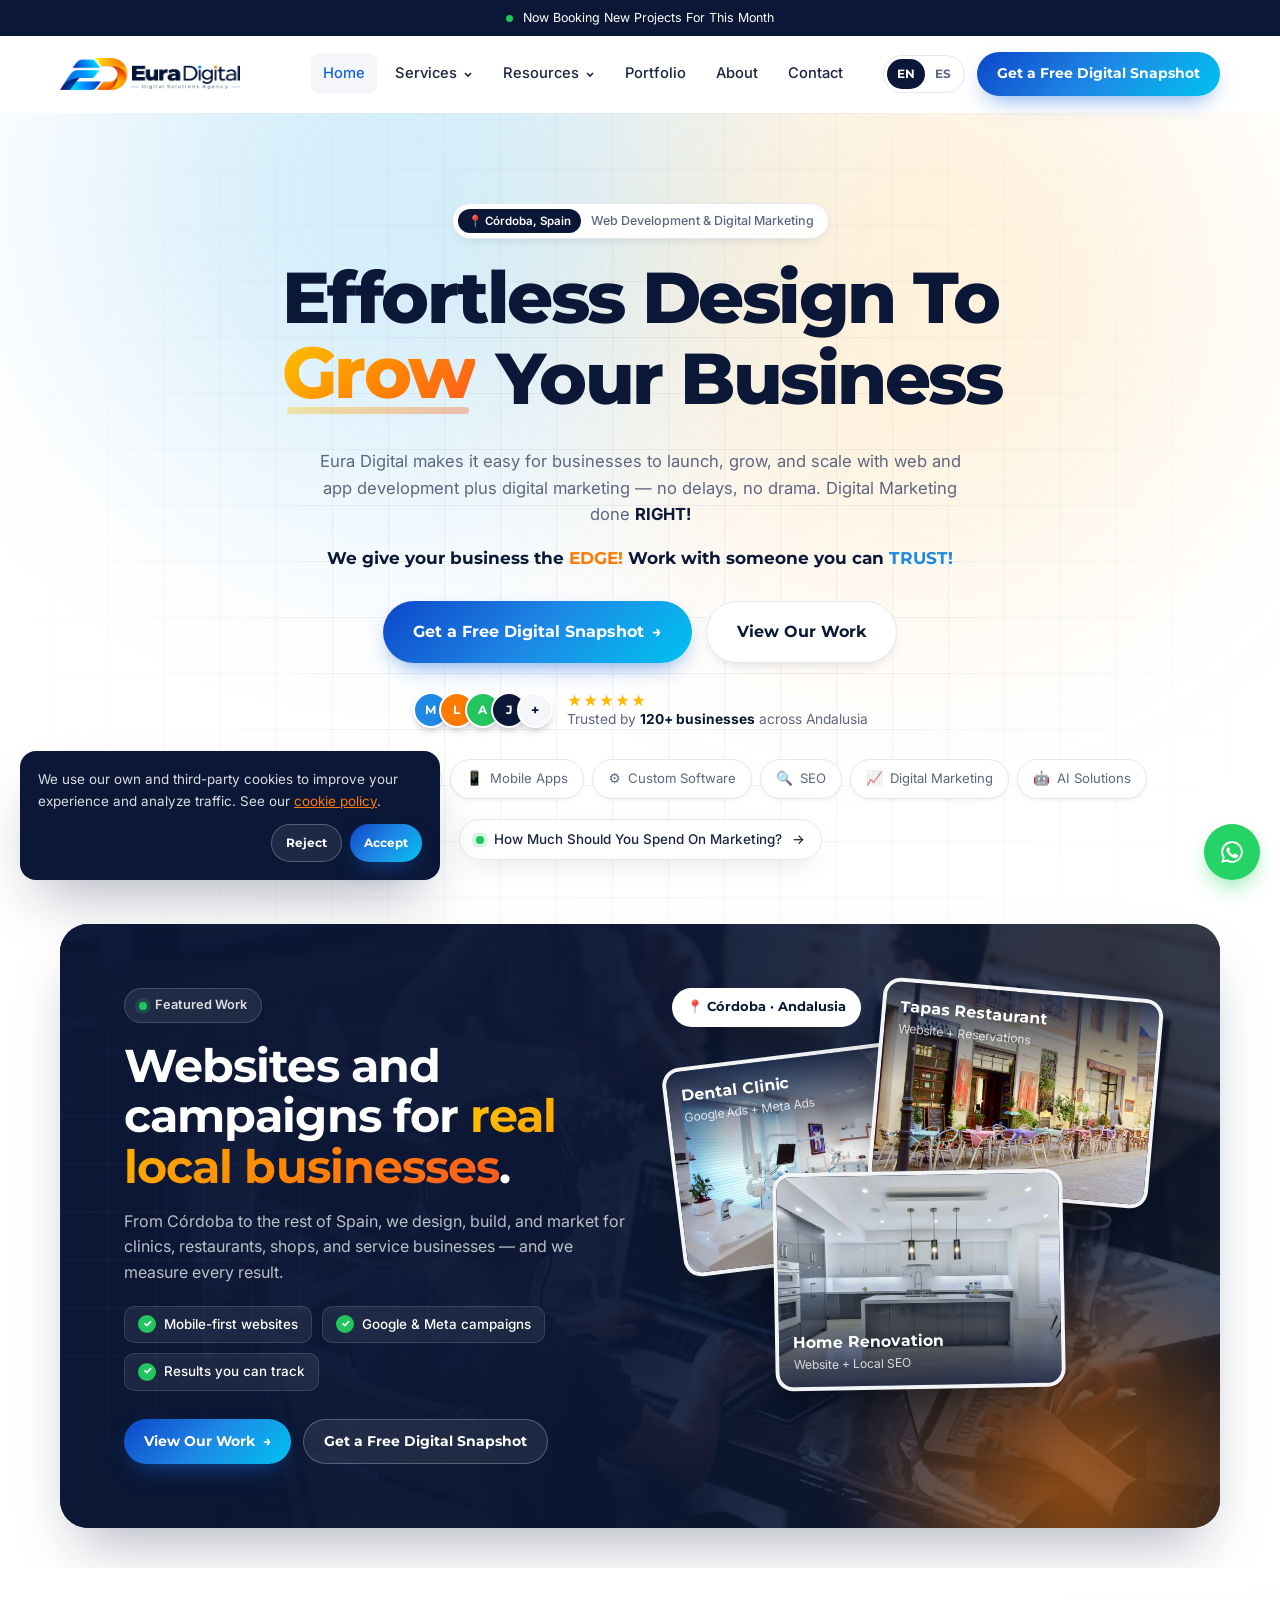
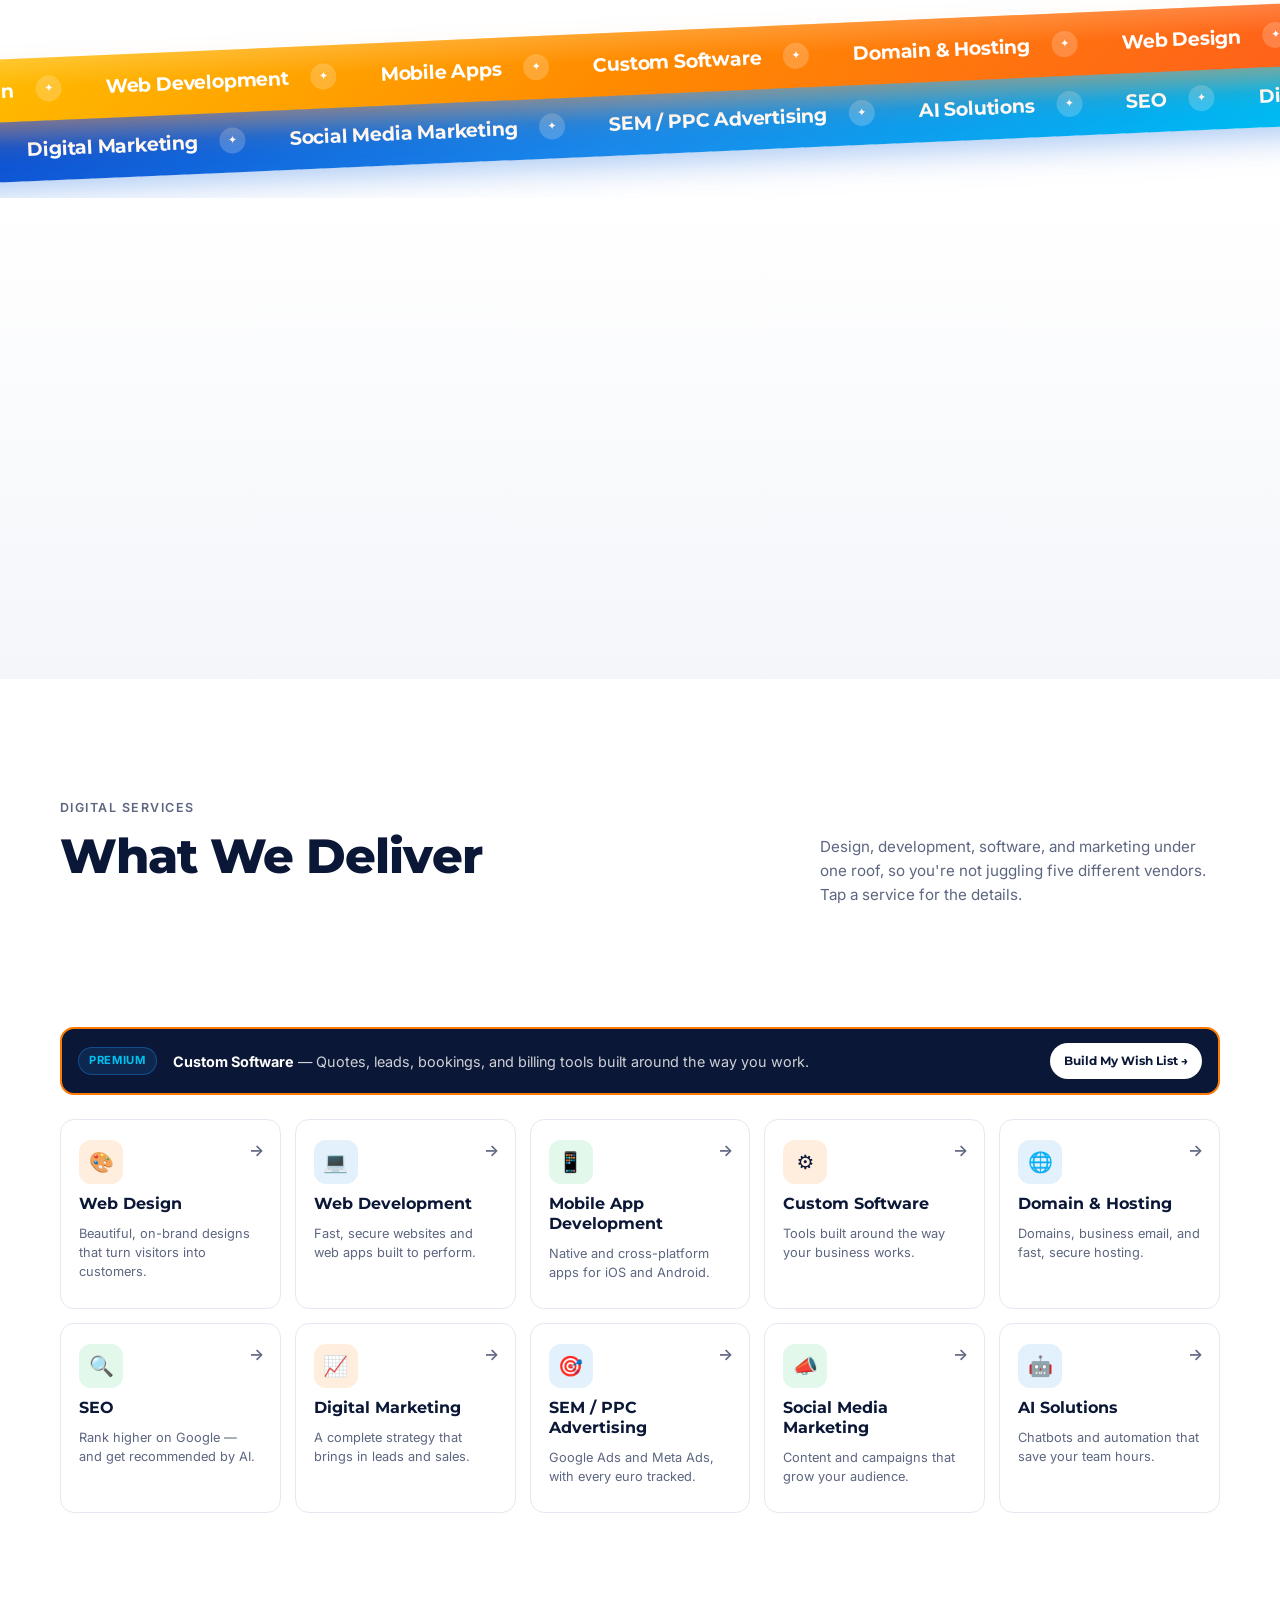
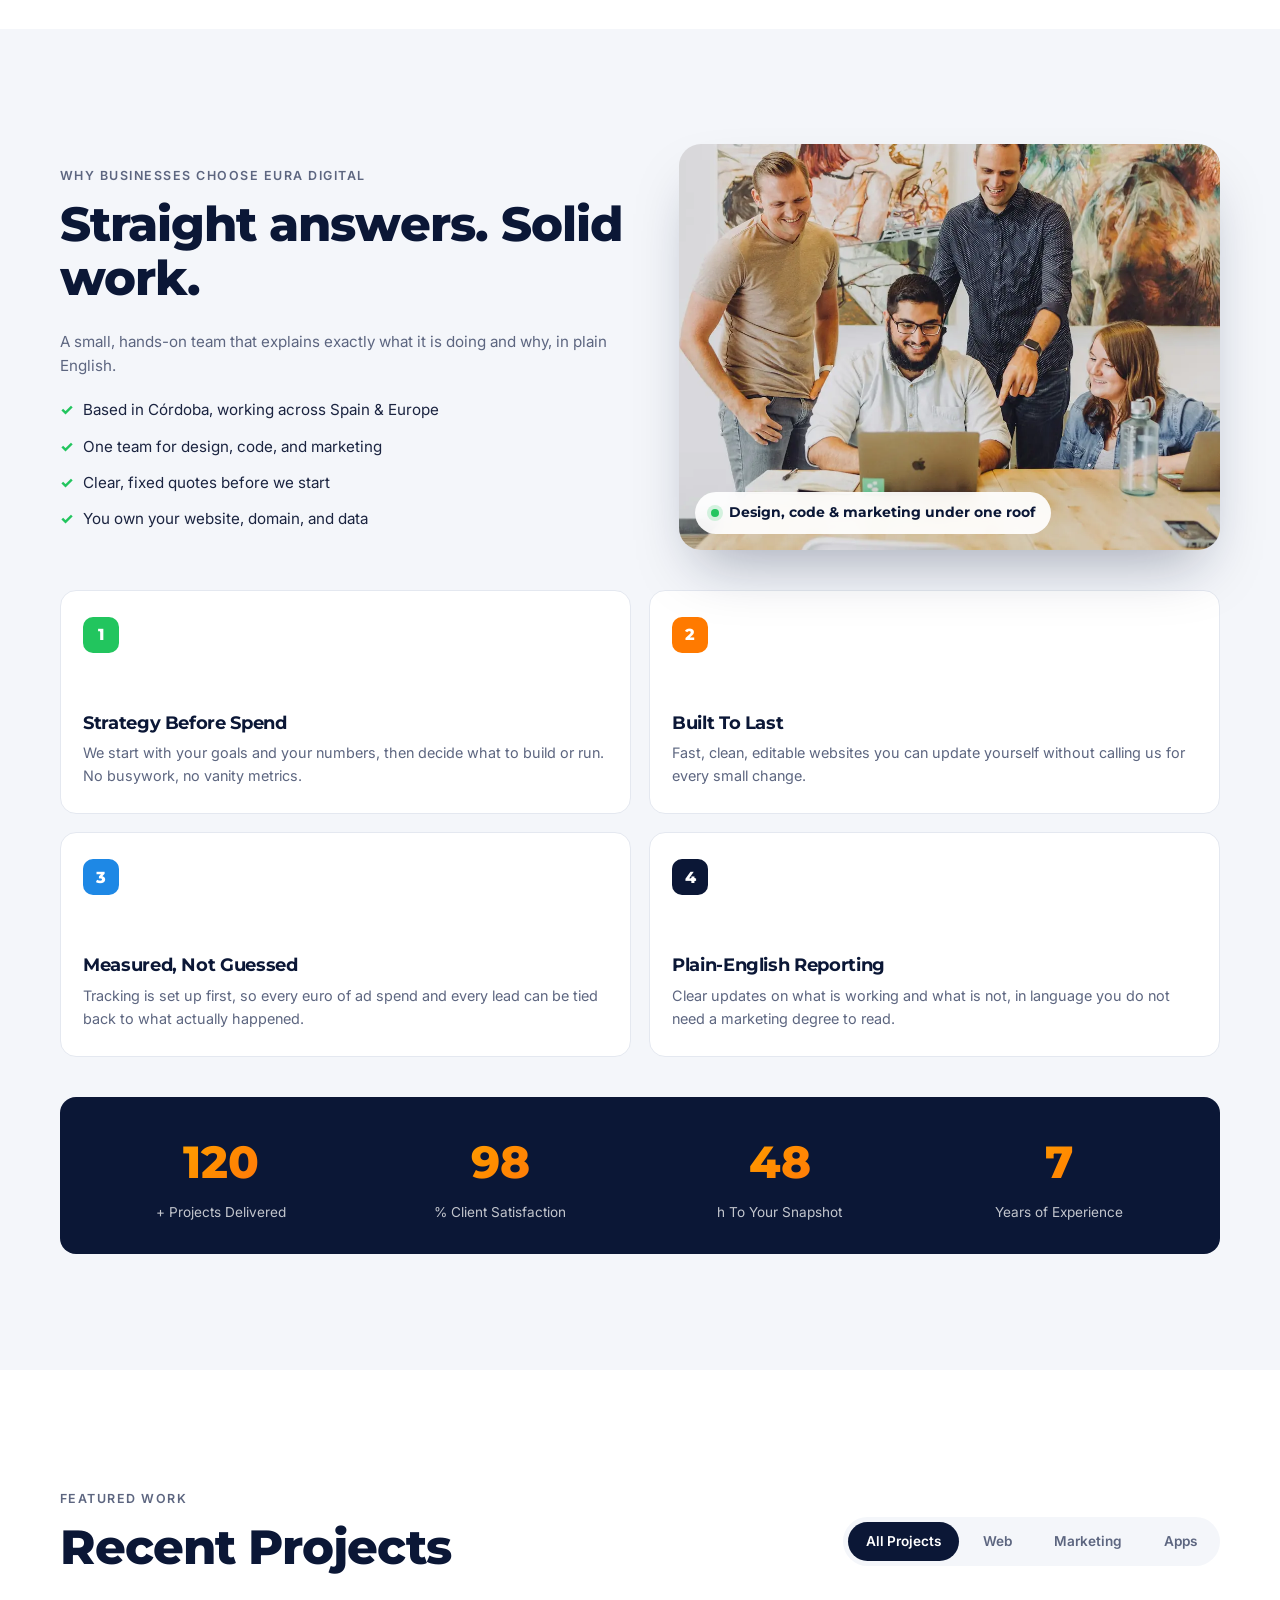
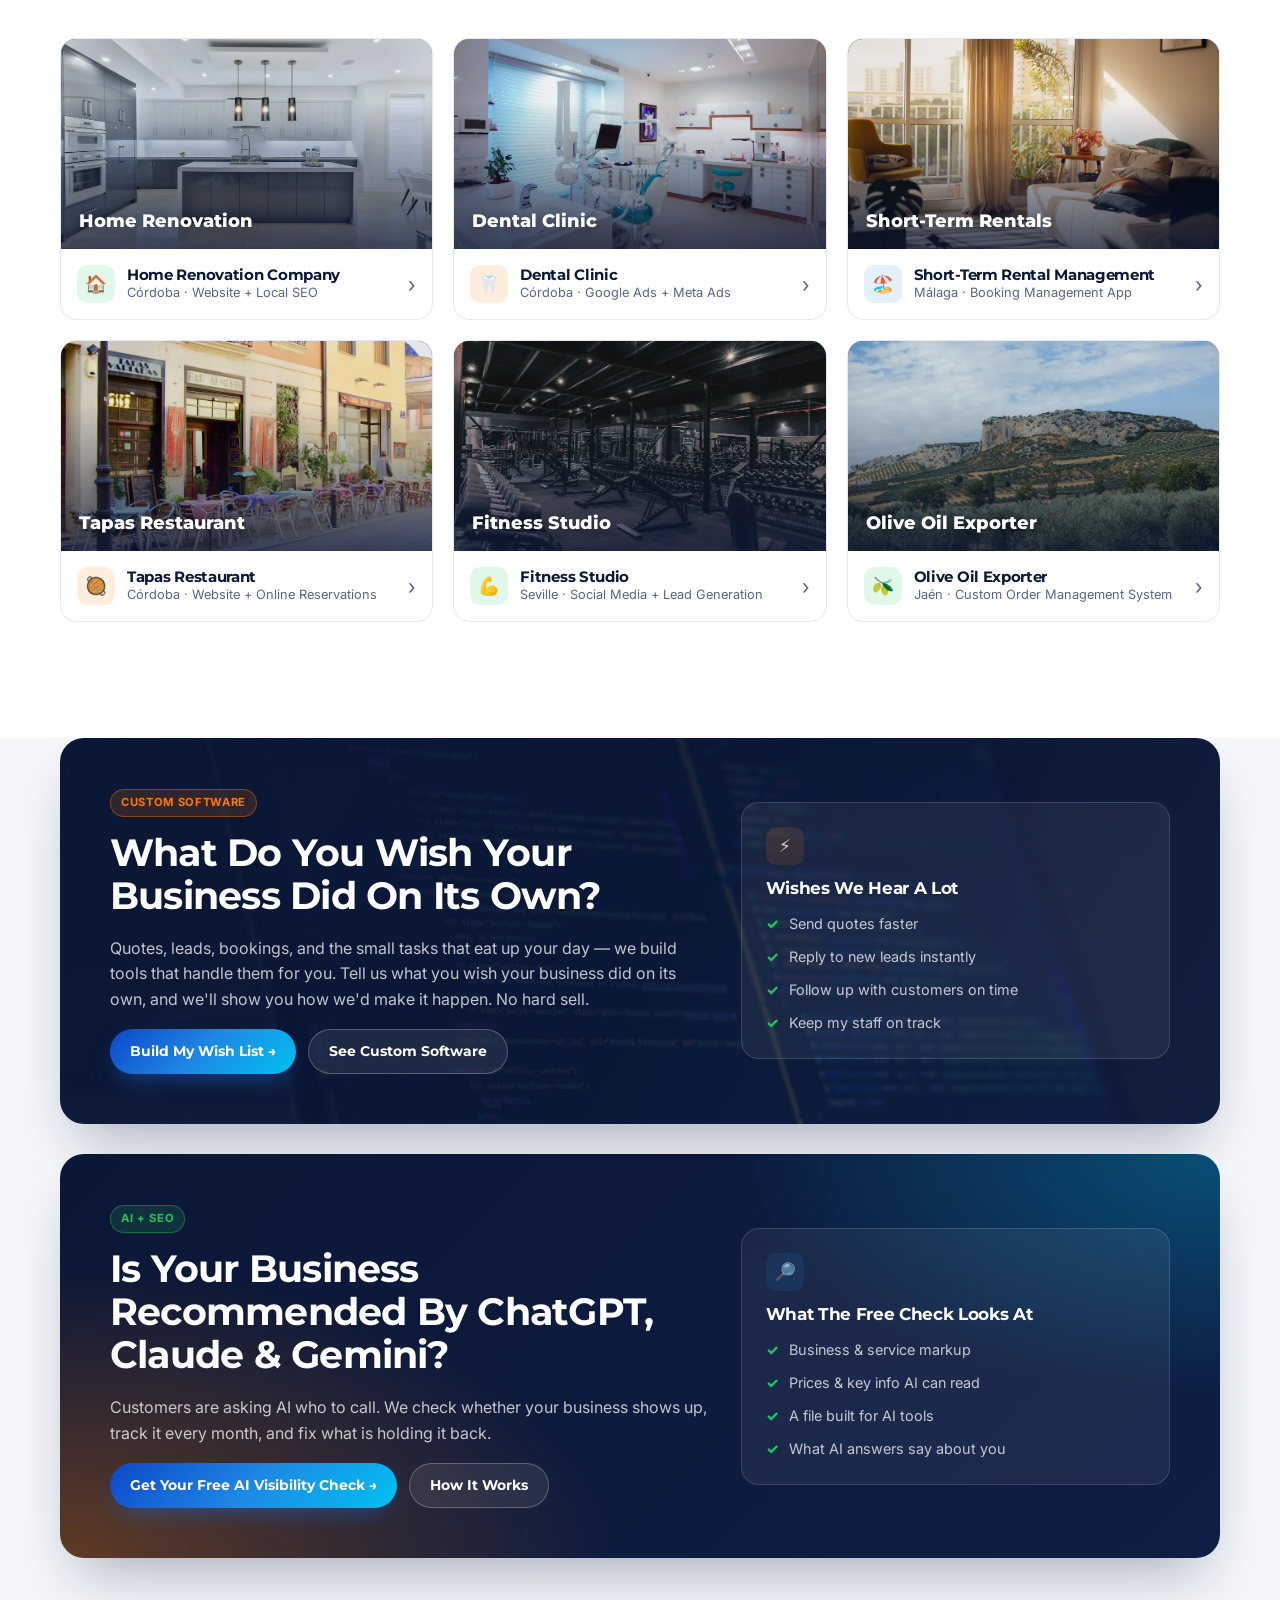
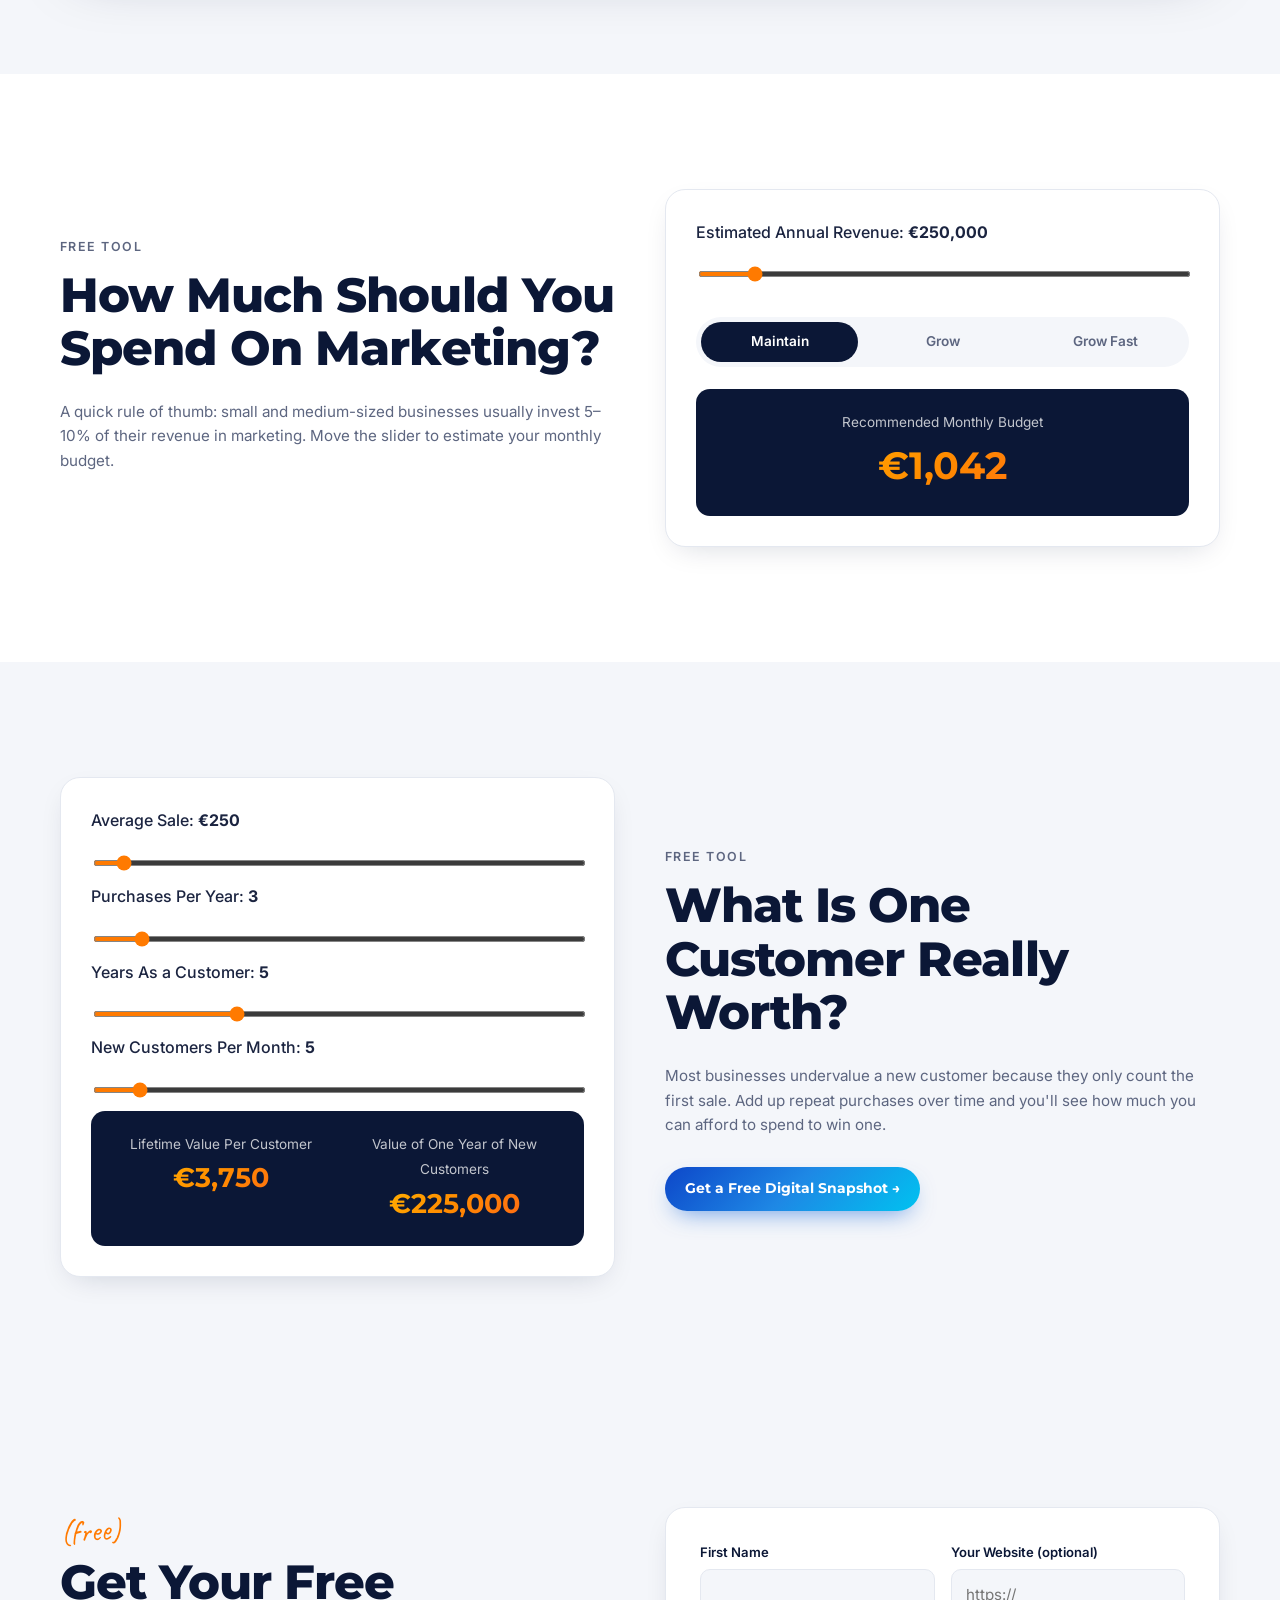
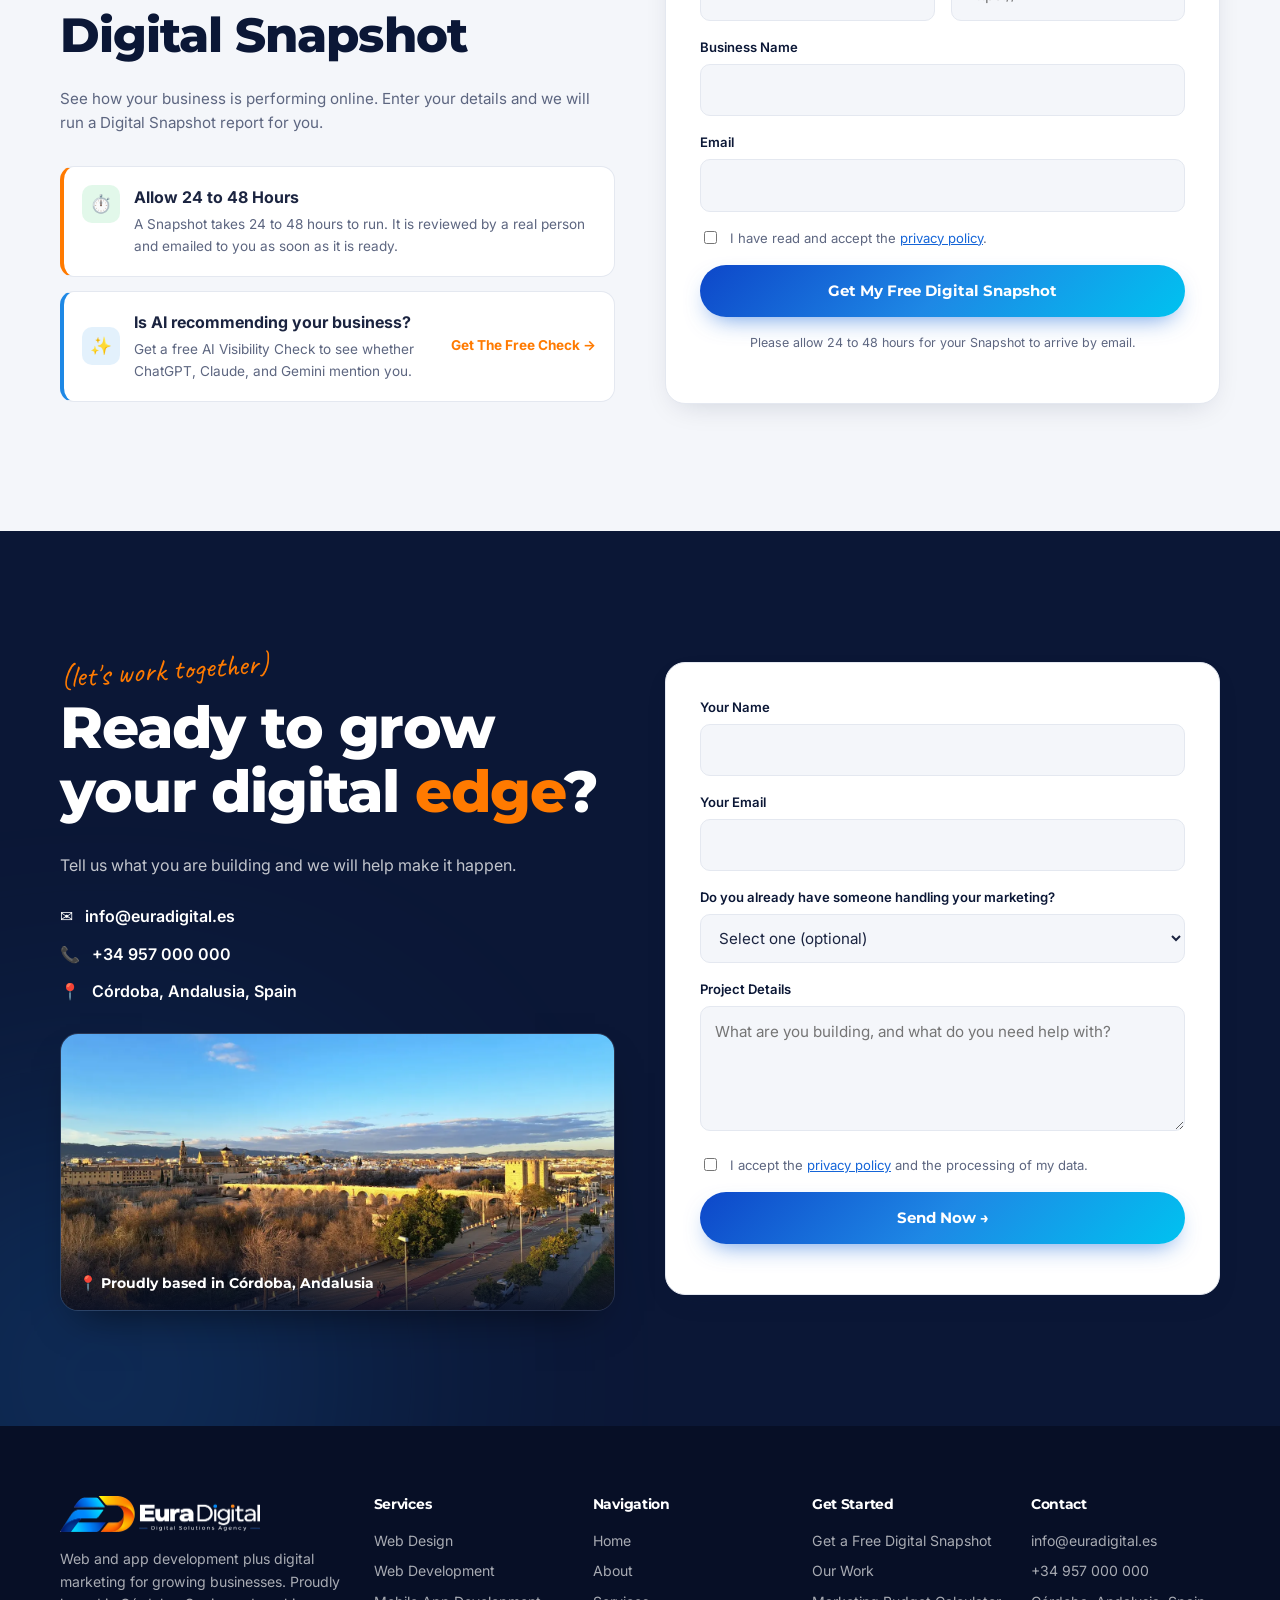
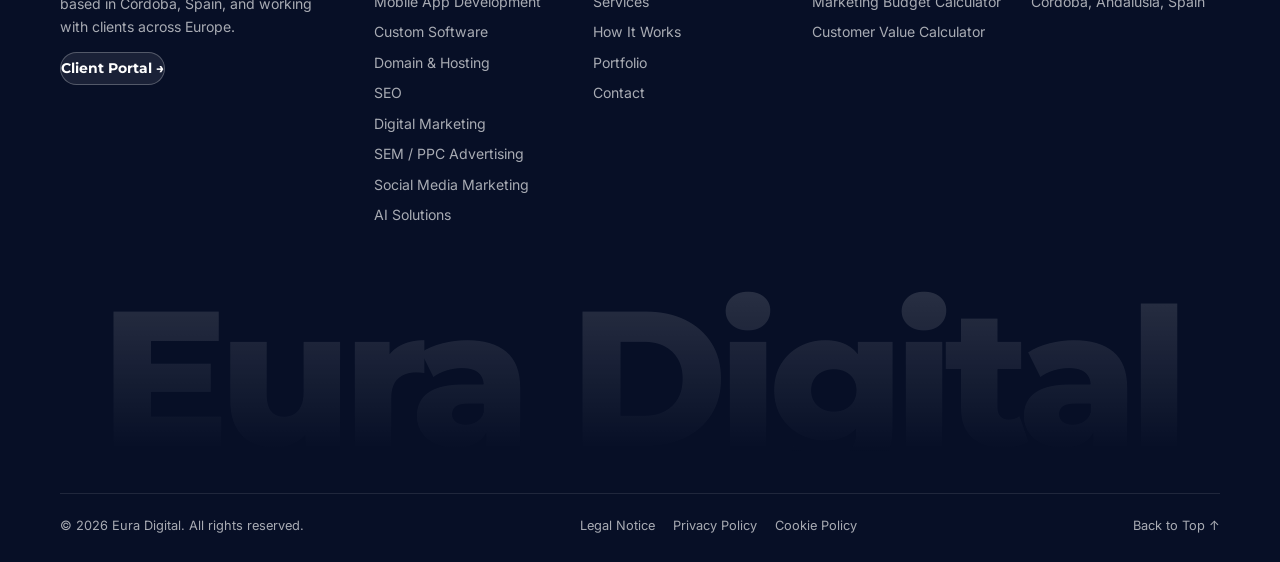
==== commit 843ba553: "Redesign featured-work banner with photo stack and fix ribbon overlap Co-Authored-By: Claude Opus 5." ====
--- a/index.html
+++ b/index.html
@@ -119,9 +119,31 @@
       <div class="container">
         <div class="showcase reveal">
           <img class="showcase__img" src="assets/img/photos/team.webp" alt="A team collaborating on laptops" width="1600" height="1067" loading="lazy" />
+          <div class="showcase__glow" aria-hidden="true"></div>
           <div class="showcase__content">
+            <span class="showcase__tag"><span class="dot dot--green"></span> Featured Work</span>
             <h2>Websites and campaigns for <span class="text-grad-warm">real local businesses</span>.</h2>
-            <a href="#projects" class="btn btn--light btn--sm">View Our Work <span class="arrow">→</span></a>
+            <p>From Córdoba to the rest of Spain, we design, build, and market for clinics, restaurants, shops, and service businesses — and we measure every result.</p>
+            <ul class="showcase__list"><li>Mobile-first websites</li><li>Google &amp; Meta campaigns</li><li>Results you can track</li></ul>
+            <div class="showcase__btns">
+              <a href="#projects" class="btn btn--primary btn--sm">View Our Work <span class="arrow">→</span></a>
+              <a href="#snapshot" class="btn btn--ghost btn--sm">Get a Free Digital Snapshot</a>
+            </div>
+          </div>
+          <div class="showcase__stack">
+            <a href="#projects" class="stack-card stack-card--1">
+              <img src="assets/img/photos/dental.webp" alt="A modern dental clinic" width="900" height="600" loading="lazy" />
+              <span class="stack-card__label"><strong>Dental Clinic</strong><small>Google Ads + Meta Ads</small></span>
+            </a>
+            <a href="#projects" class="stack-card stack-card--2">
+              <img src="assets/img/photos/tapas.webp" alt="A tapas restaurant terrace" width="900" height="600" loading="lazy" />
+              <span class="stack-card__label"><strong>Tapas Restaurant</strong><small>Website + Reservations</small></span>
+            </a>
+            <a href="#projects" class="stack-card stack-card--3">
+              <img src="assets/img/photos/kitchen.webp" alt="A renovated modern kitchen" width="900" height="600" loading="lazy" />
+              <span class="stack-card__label"><strong>Home Renovation</strong><small>Website + Local SEO</small></span>
+            </a>
+            <span class="stack-chip">📍 Córdoba · Andalusia</span>
           </div>
         </div>
       </div>
--- a/css/style.css
+++ b/css/style.css
@@ -614,3 +614,110 @@
   .service-card--v .ico { grid-row: span 2; }
   .service-card--v .chev { top: 50%; transform: translateY(-50%); }
 }
+
+/* =========================================================
+   Showcase v3 (featured work banner)
+   ========================================================= */
+.showcase {
+  display: grid; grid-template-columns: 1.05fr 1fr; gap: 40px; align-items: center; place-items: initial;
+  text-align: left; min-height: 0; padding: clamp(32px, 5vw, 64px); margin-top: 64px; border-radius: 28px;
+  background: #0b1736; isolation: isolate;
+}
+.showcase__img { opacity: .55; z-index: -2; }
+.showcase::before { z-index: -1; background:
+  linear-gradient(100deg, rgba(11,23,54,.97) 0%, rgba(11,23,54,.9) 42%, rgba(11,23,54,.55) 75%, rgba(11,23,54,.35) 100%); }
+.showcase::after { content: ""; position: absolute; inset: 0; z-index: -1; pointer-events: none;
+  background-image: linear-gradient(rgba(255,255,255,.05) 1px, transparent 1px), linear-gradient(90deg, rgba(255,255,255,.05) 1px, transparent 1px);
+  background-size: 48px 48px;
+  -webkit-mask-image: radial-gradient(ellipse 60% 80% at 0% 50%, #000, transparent 70%); mask-image: radial-gradient(ellipse 60% 80% at 0% 50%, #000, transparent 70%); }
+.showcase__glow { position: absolute; z-index: -1; width: 520px; height: 520px; right: -120px; bottom: -220px; border-radius: 50%;
+  background: radial-gradient(circle, rgba(255,122,0,.55), rgba(255,122,0,0) 65%); filter: blur(20px); pointer-events: none; }
+.showcase__content { position: relative; z-index: 2; text-align: left; }
+.showcase__tag { display: inline-flex; align-items: center; gap: 8px; padding: 6px 14px; border-radius: 999px; background: rgba(255,255,255,.08); border: 1px solid rgba(255,255,255,.16); color: rgba(255,255,255,.85); font-size: .8rem; font-weight: 600; margin-bottom: 18px; }
+.showcase__content h2 { margin: 0 0 16px; max-width: 560px; font-size: clamp(1.9rem, 3.6vw, 2.9rem); line-height: 1.1; }
+.showcase__content p { color: rgba(255,255,255,.72); max-width: 520px; font-size: 1rem; margin-bottom: 20px; }
+.showcase__list { list-style: none; padding: 0; margin: 0 0 28px; display: flex; flex-wrap: wrap; gap: 10px; }
+.showcase__list li { display: inline-flex; align-items: center; gap: 8px; padding: 7px 13px; border-radius: 10px; background: rgba(255,255,255,.07); border: 1px solid rgba(255,255,255,.12); color: #fff; font-size: .84rem; font-weight: 500; }
+.showcase__list li::before { content: "✓"; display: grid; place-items: center; width: 18px; height: 18px; border-radius: 50%; background: var(--green); color: #fff; font-size: .65rem; font-weight: 800; }
+.showcase__btns { display: flex; gap: 12px; flex-wrap: wrap; }
+
+/* stacked photo cards */
+.showcase__stack { position: relative; height: 400px; z-index: 2; }
+.stack-card { position: absolute; width: 62%; aspect-ratio: 4 / 3; border-radius: 18px; overflow: hidden; background: #13224a;
+  border: 4px solid rgba(255,255,255,.95); box-shadow: 0 30px 60px -20px rgba(0,0,0,.65);
+  transition: transform .45s cubic-bezier(.2,.8,.2,1), box-shadow .45s; animation: stackFloat 8s ease-in-out infinite; }
+.stack-card img { width: 100%; height: 100%; object-fit: cover; transition: transform .6s ease; }
+.stack-card::after { content: ""; position: absolute; inset: 0; background: linear-gradient(180deg, transparent 45%, rgba(11,23,54,.85)); }
+.stack-card__label { position: absolute; left: 14px; right: 14px; bottom: 12px; z-index: 1; color: #fff; }
+.stack-card__label strong { display: block; font-family: var(--font-head); font-size: .98rem; }
+.stack-card__label small { display: block; font-size: .76rem; opacity: .8; }
+.stack-card--1 { left: 0; top: 14%; transform: rotate(-7deg); z-index: 1; animation-delay: -1s; }
+.stack-card--2 { right: 0; top: 0; transform: rotate(5deg); z-index: 2; animation-delay: -3s; }
+.stack-card--3 { left: 20%; bottom: 0; transform: rotate(-1deg); z-index: 3; animation-delay: -5s; }
+.stack-card:hover { transform: rotate(0deg) translateY(-10px) scale(1.04); z-index: 5; box-shadow: 0 40px 70px -20px rgba(0,0,0,.75); }
+.stack-card:hover img { transform: scale(1.08); }
+@keyframes stackFloat { 0%, 100% { translate: 0 0; } 50% { translate: 0 -8px; } }
+.stack-chip { position: absolute; z-index: 4; right: 4%; bottom: 10%; padding: 9px 15px; border-radius: 999px; background: #fff; color: var(--navy);
+  font-family: var(--font-head); font-weight: 700; font-size: .8rem; box-shadow: 0 14px 30px -12px rgba(0,0,0,.5); animation: stackFloat 6s ease-in-out infinite; animation-delay: -2s; }
+
+@media (max-width: 960px) {
+  .showcase { grid-template-columns: 1fr; gap: 28px; }
+  .showcase::before { background: linear-gradient(180deg, rgba(11,23,54,.95) 0%, rgba(11,23,54,.88) 55%, rgba(11,23,54,.6) 100%); }
+  .showcase__stack { height: 340px; max-width: 520px; width: 100%; margin: 0 auto; }
+}
+@media (max-width: 560px) {
+  .showcase { padding: 28px 20px; border-radius: 22px; }
+  .showcase__stack { height: 260px; }
+  .stack-card { width: 68%; border-width: 3px; border-radius: 14px; }
+  .stack-card__label strong { font-size: .85rem; }
+  .stack-card__label small { display: none; }
+  .showcase__btns .btn { flex: 1 1 100%; }
+  .stack-chip { font-size: .72rem; padding: 7px 12px; }
+}
+
+/* =========================================================
+   Ribbons v2 — clean X crossing
+   ========================================================= */
+.ribbons { height: 230px; margin: 20px 0 0; }
+.ribbon { left: -10%; width: 120%; top: 50%; padding: 16px 0; }
+.ribbon--orange { transform: translateY(-50%) rotate(-3.2deg); z-index: 2; box-shadow: 0 18px 40px -16px rgba(255,122,0,.7); top: 50%; }
+.ribbon--blue { transform: translateY(-50%) rotate(3.2deg); z-index: 1; top: 50%; box-shadow: 0 18px 40px -18px rgba(21,101,216,.6); filter: saturate(1.05); }
+.ribbon::before { content: ""; position: absolute; inset: 0; background: linear-gradient(180deg, rgba(255,255,255,.18), transparent 45%); pointer-events: none; }
+.ribbon__track { animation-duration: 38s; }
+.ribbon__track span { font-size: 1.2rem; letter-spacing: -.01em; padding: 0 22px; gap: 22px; text-transform: none; }
+.ribbon__track span::after { content: "✦"; display: inline-grid; place-items: center; width: 26px; height: 26px; border-radius: 50%; background: rgba(255,255,255,.2); font-size: .7rem; opacity: 1; margin-left: 22px; }
+.ribbon__track span { gap: 0; }
+.ribbons:hover .ribbon__track { animation-play-state: paused; }
+@media (max-width: 640px) {
+  .ribbons { height: 160px; }
+  .ribbon { padding: 12px 0; }
+  .ribbon__track span { font-size: .95rem; padding: 0 14px; }
+  .ribbon__track span::after { width: 20px; height: 20px; margin-left: 14px; }
+}
+@media (prefers-reduced-motion: reduce) { .stack-card, .stack-chip { animation: none; } }
+
+/* showcase stack: keep every label visible */
+.stack-card { width: 58%; }
+.stack-card--1 { left: 0; top: 16%; }
+.stack-card--2 { right: 0; top: 0; left: auto; }
+.stack-card--3 { left: 21%; bottom: 0; top: auto; width: 60%; }
+.stack-card--1 .stack-card__label, .stack-card--2 .stack-card__label { top: 12px; bottom: auto; }
+.stack-card--1::after, .stack-card--2::after { background: linear-gradient(0deg, transparent 50%, rgba(11,23,54,.85)); }
+.stack-chip { right: auto; left: -2%; bottom: 6%; }
+
+/* ribbons: parallel double band, no hidden text */
+.ribbons { height: 210px; }
+.ribbon--orange { top: calc(50% - 30px); transform: translateY(-50%) rotate(-2.5deg); }
+.ribbon--blue { top: calc(50% + 30px); transform: translateY(-50%) rotate(-2.5deg); z-index: 1; }
+@media (max-width: 640px) {
+  .ribbons { height: 150px; }
+  .ribbon--orange { top: calc(50% - 23px); }
+  .ribbon--blue { top: calc(50% + 23px); }
+}
+
+.stack-chip { left: 0; top: 0; bottom: auto; right: auto; }
+
+.stack-card__label { right: auto; max-width: calc(100% - 28px); }
+.stack-card__label strong, .stack-card__label small { width: fit-content; }
+
+@media (max-width: 400px) { .stack-card--2 { width: 52%; } .stack-card__label strong { font-size: .78rem; } }
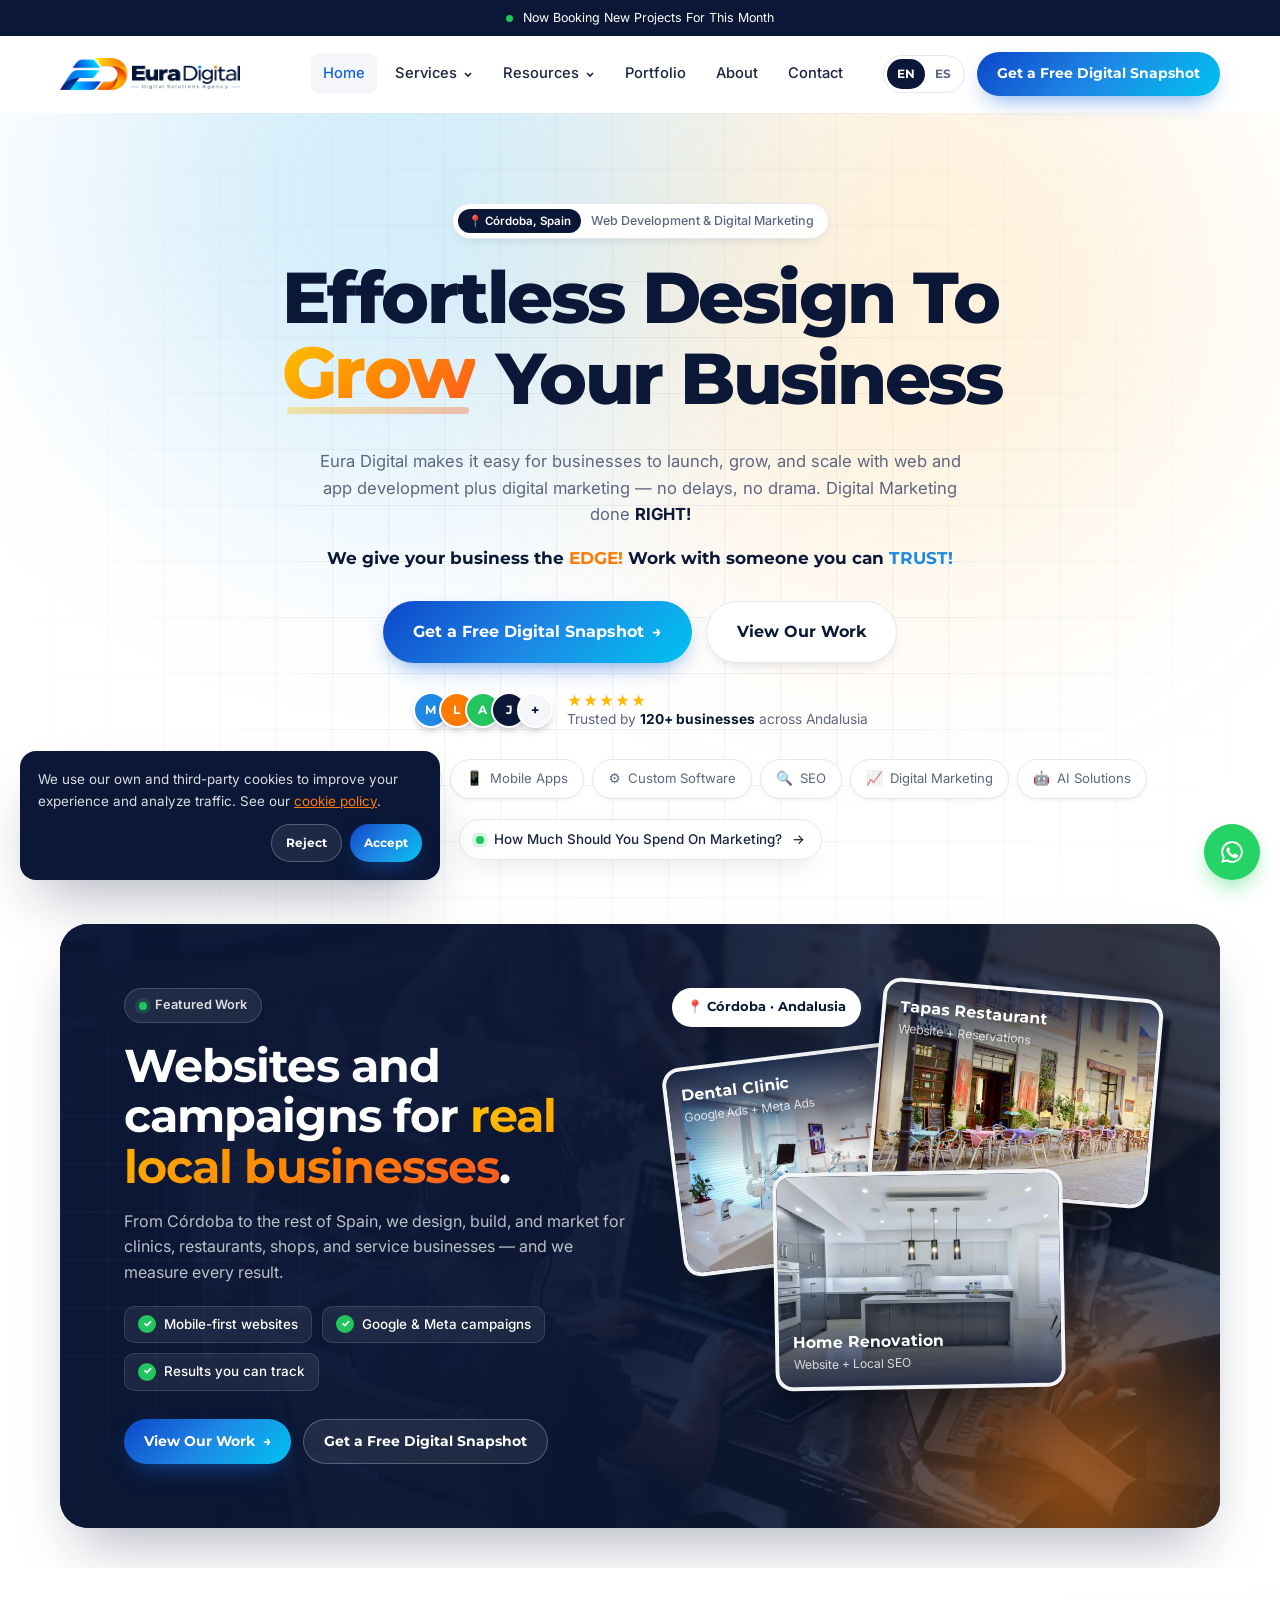
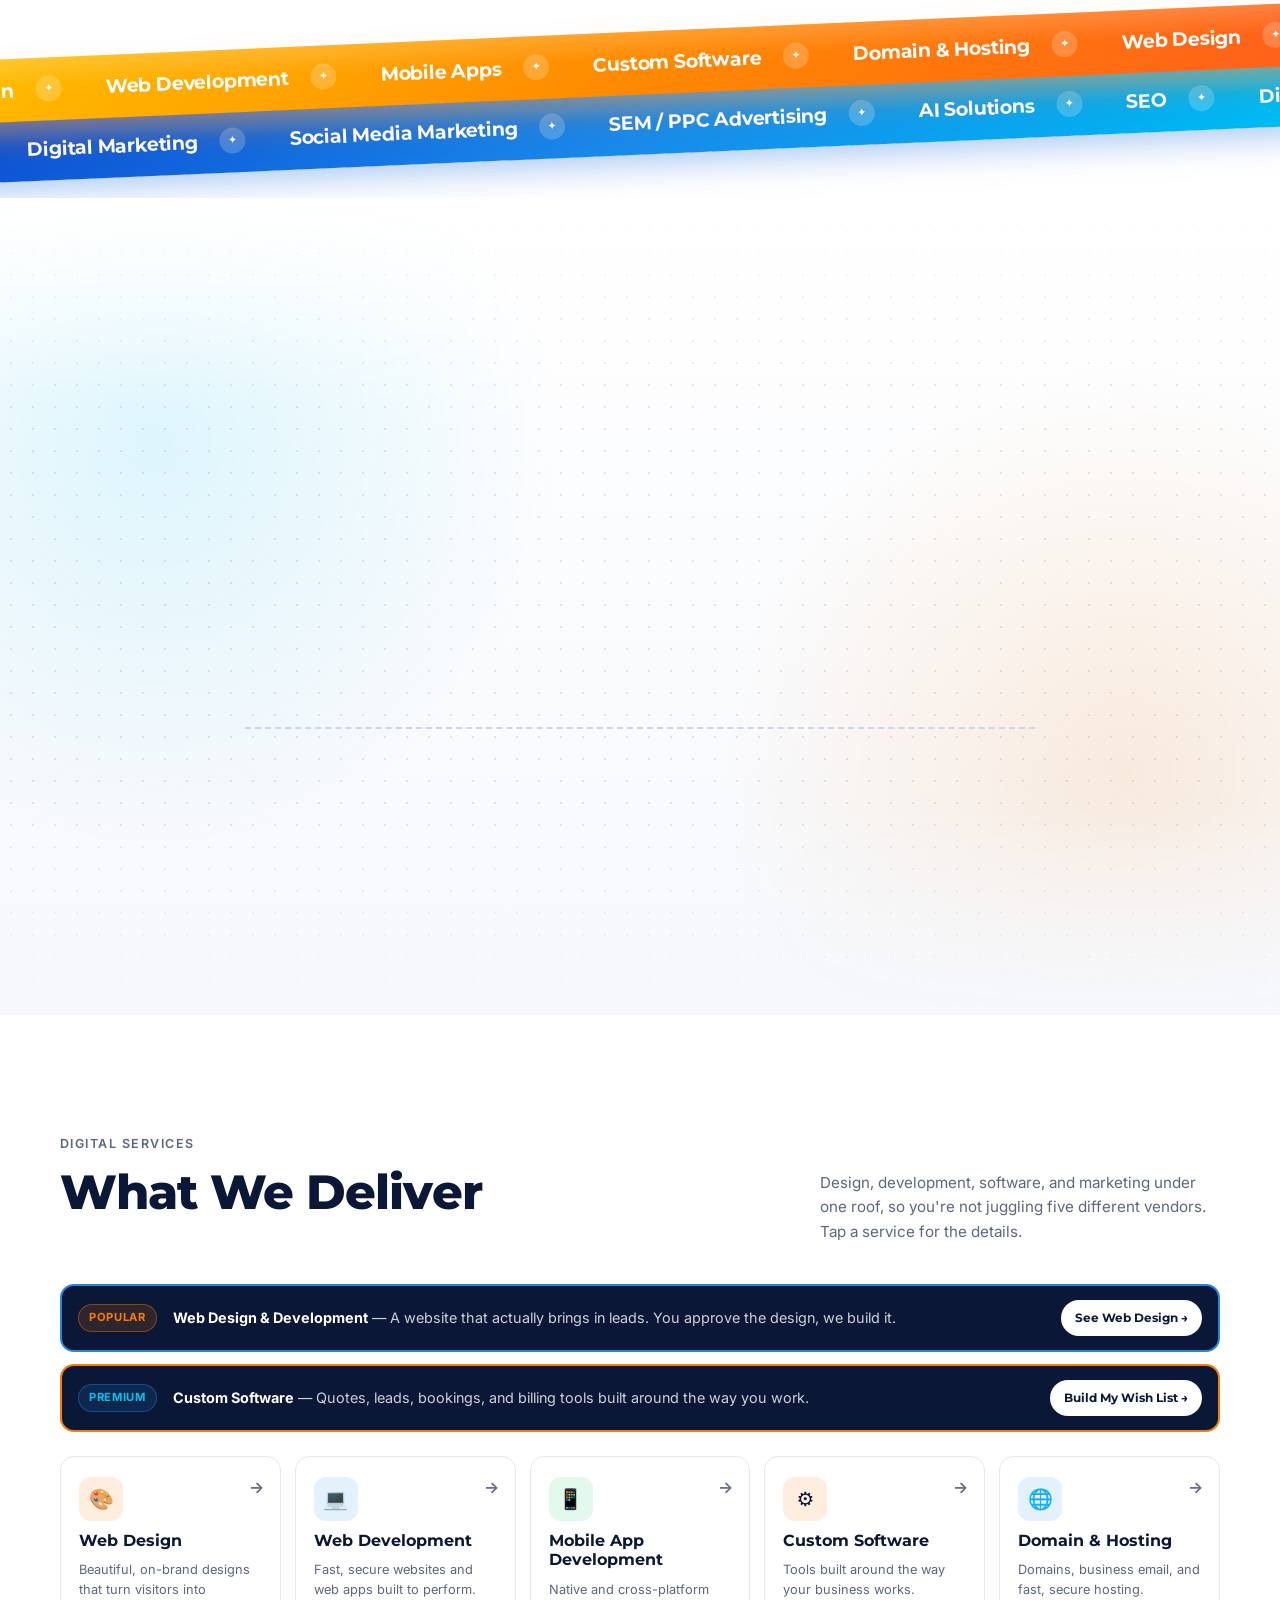
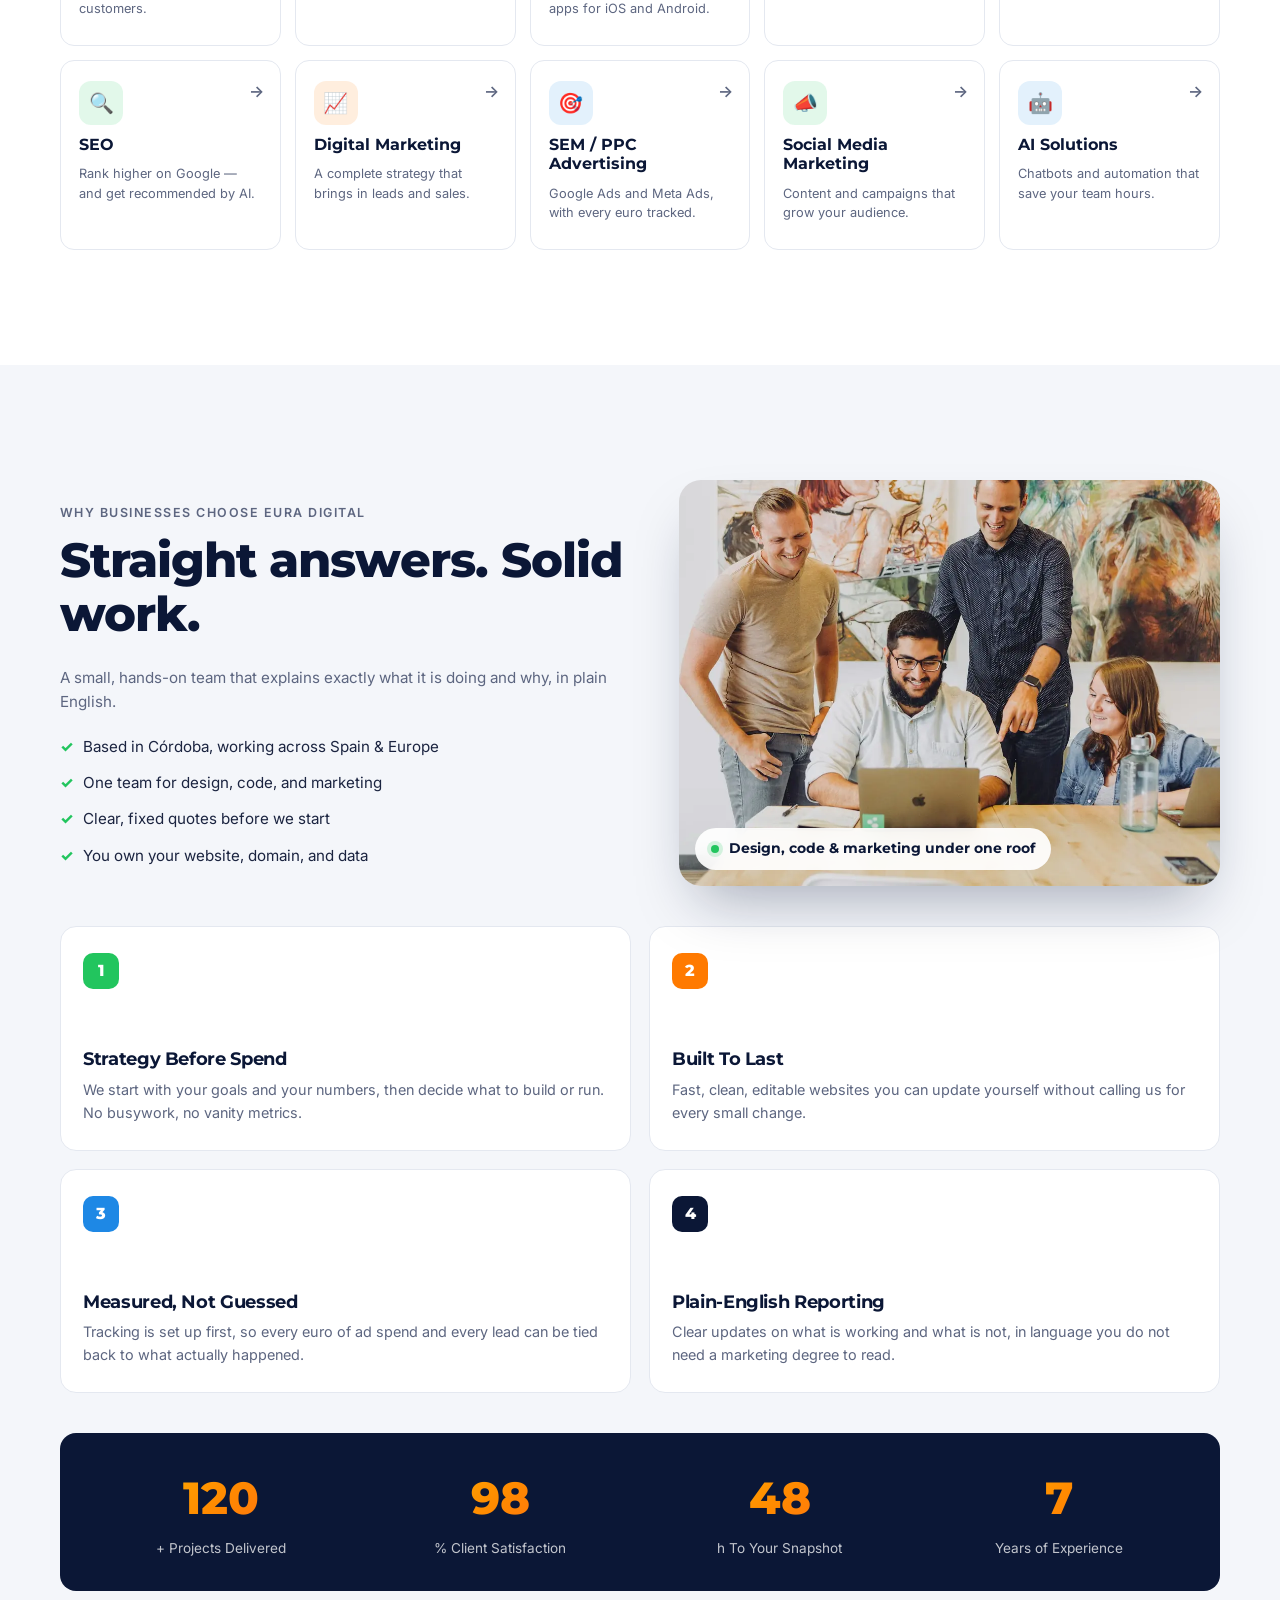
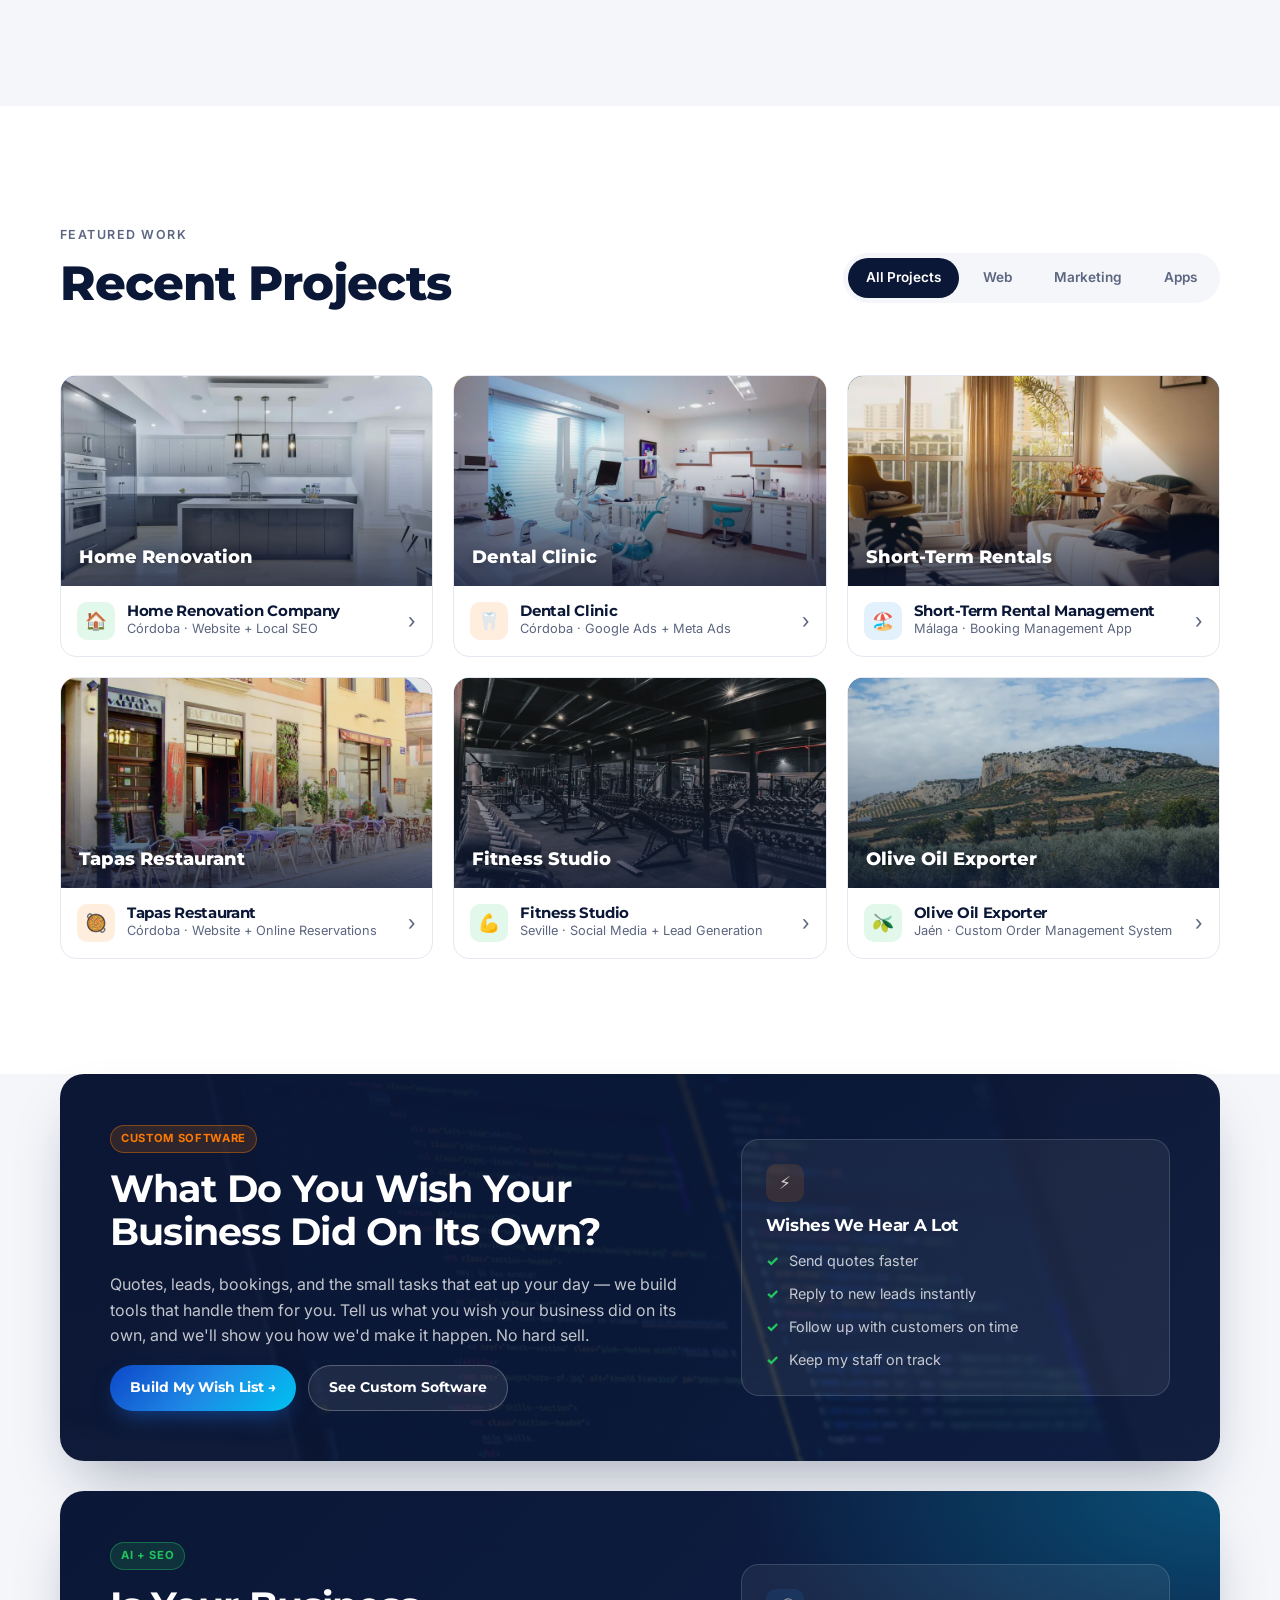
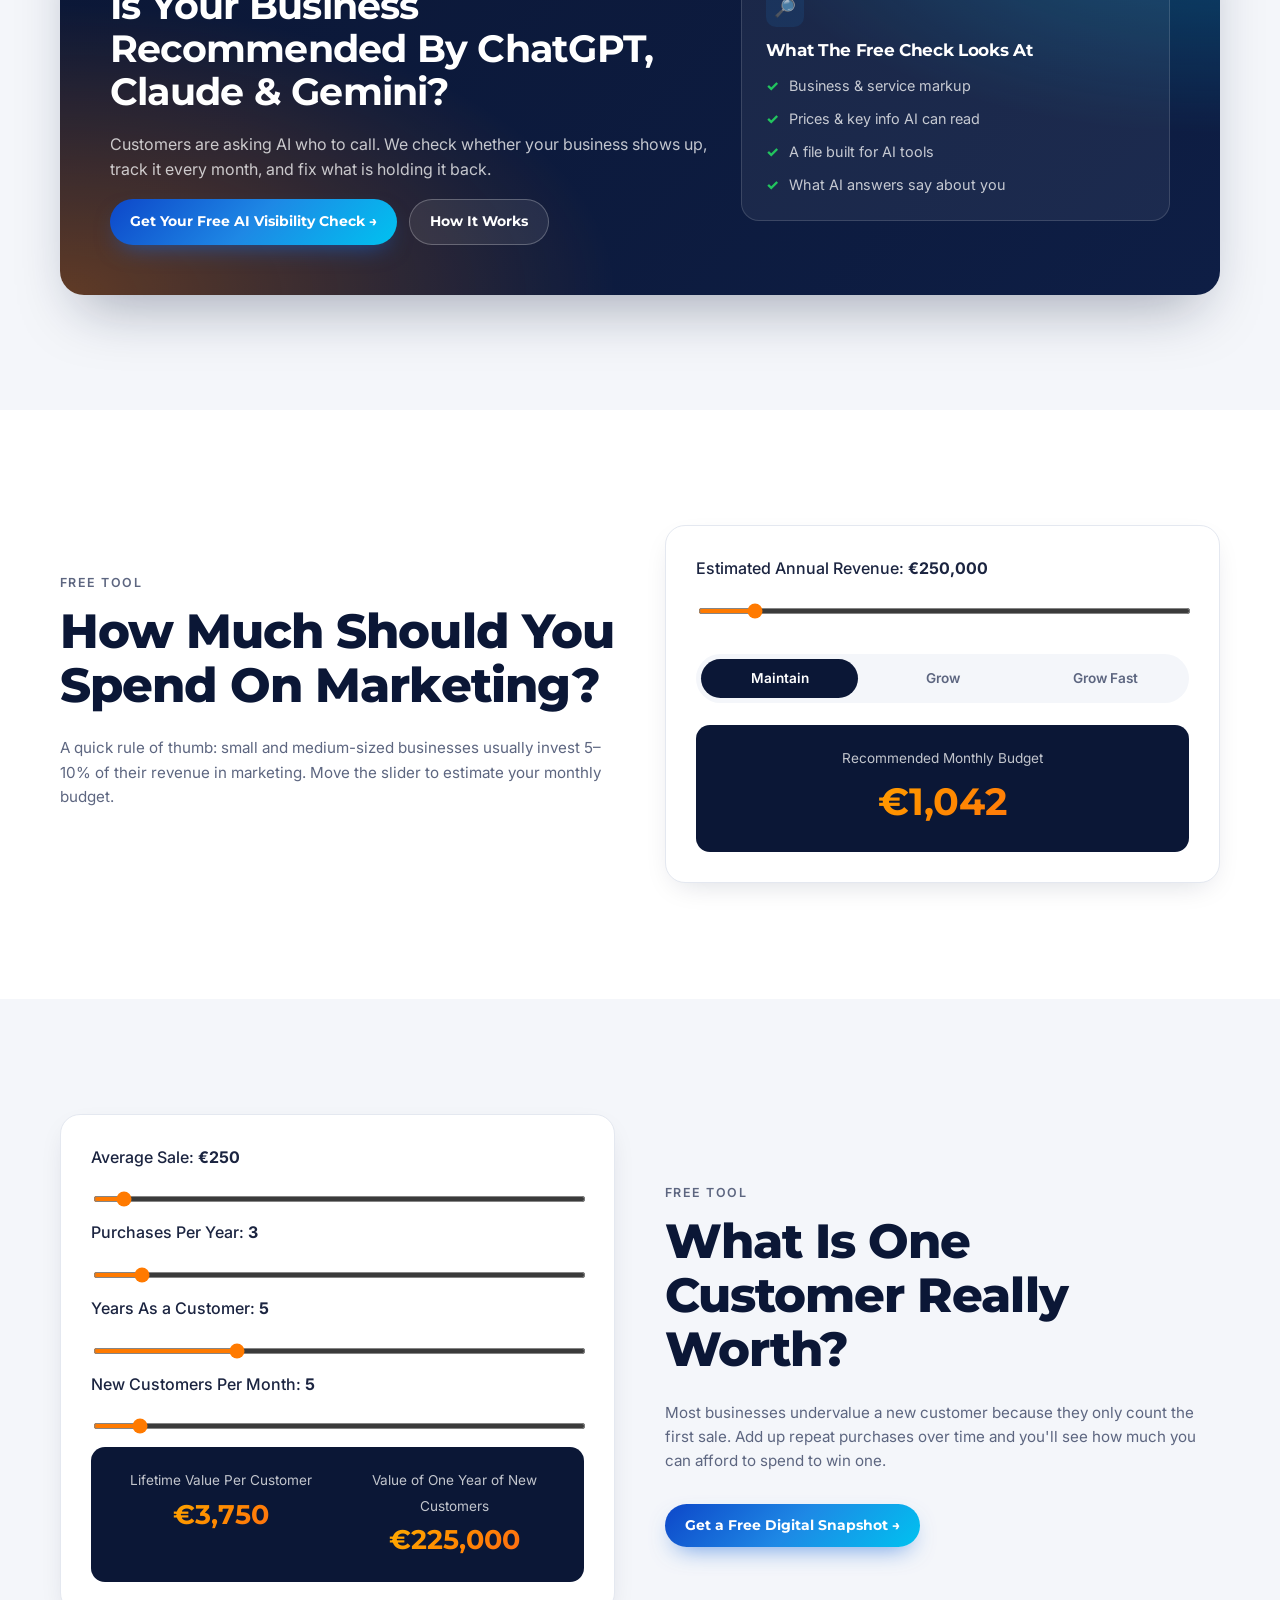
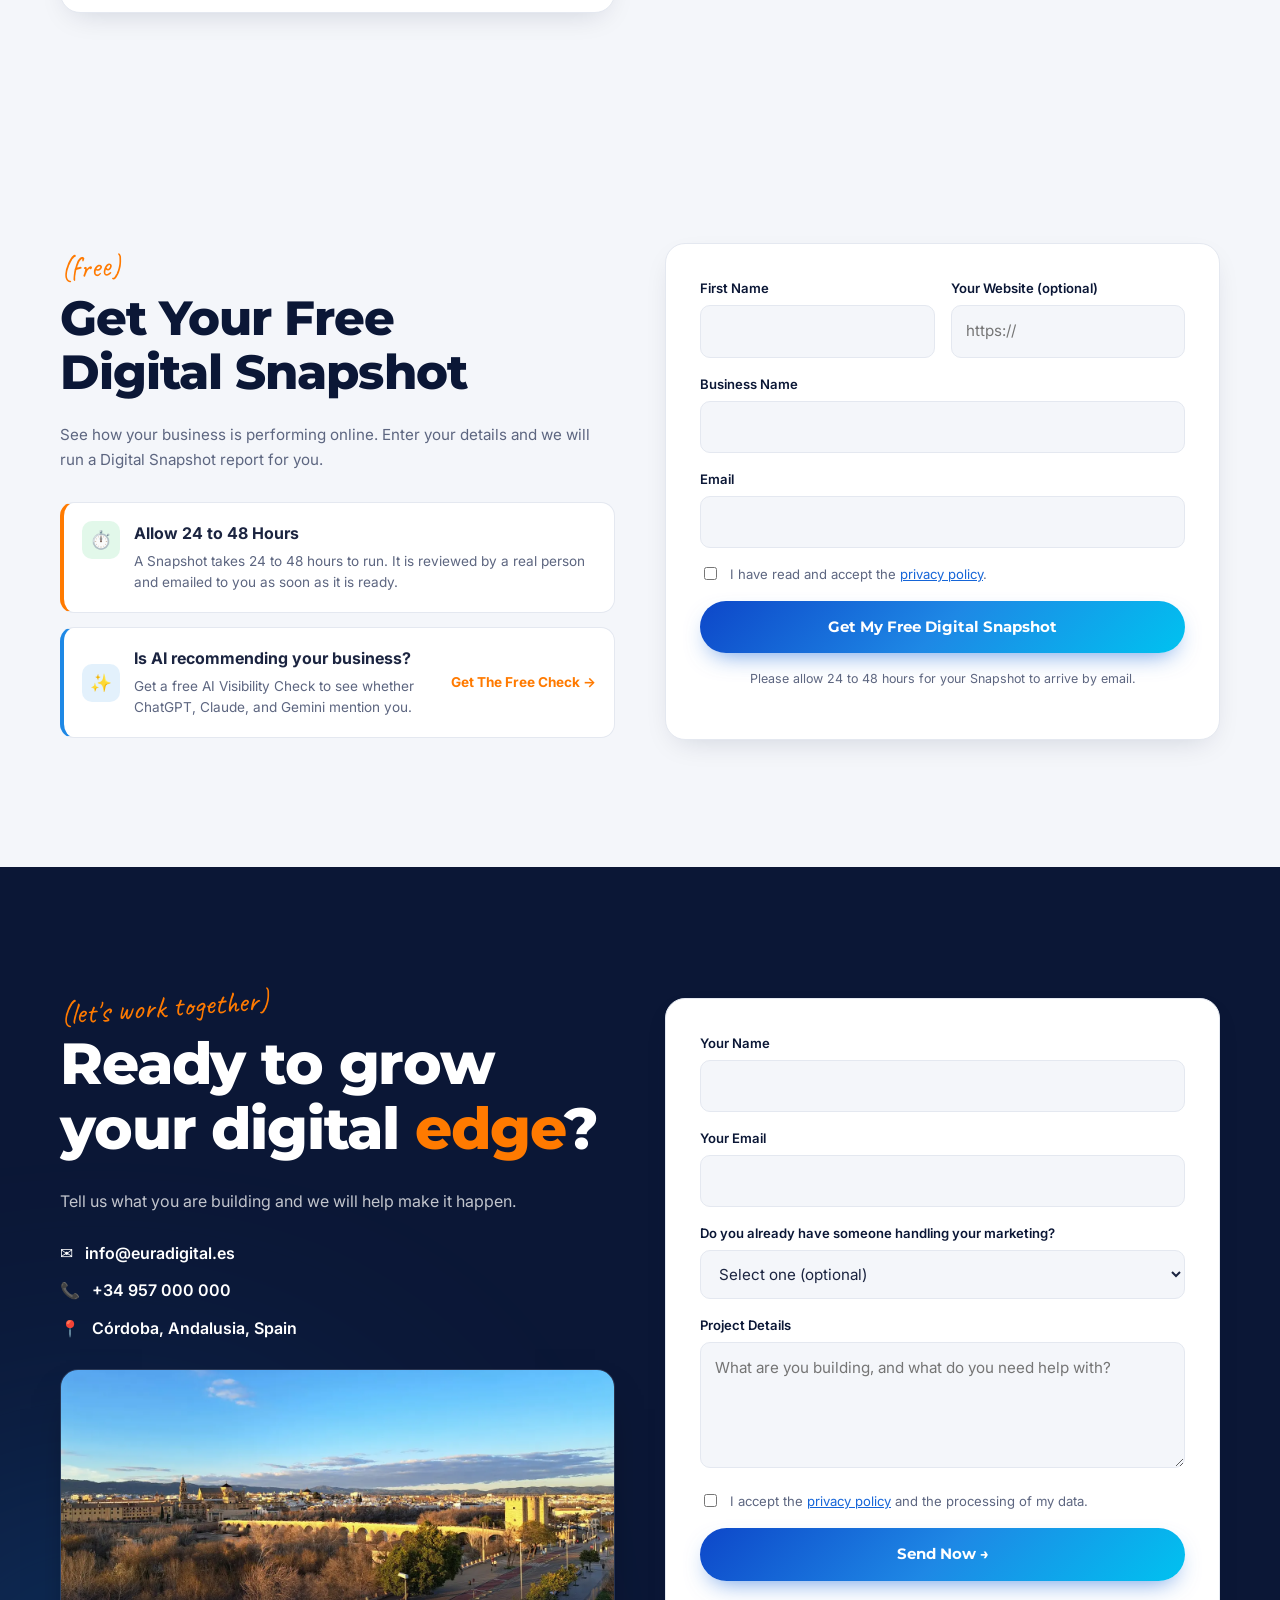
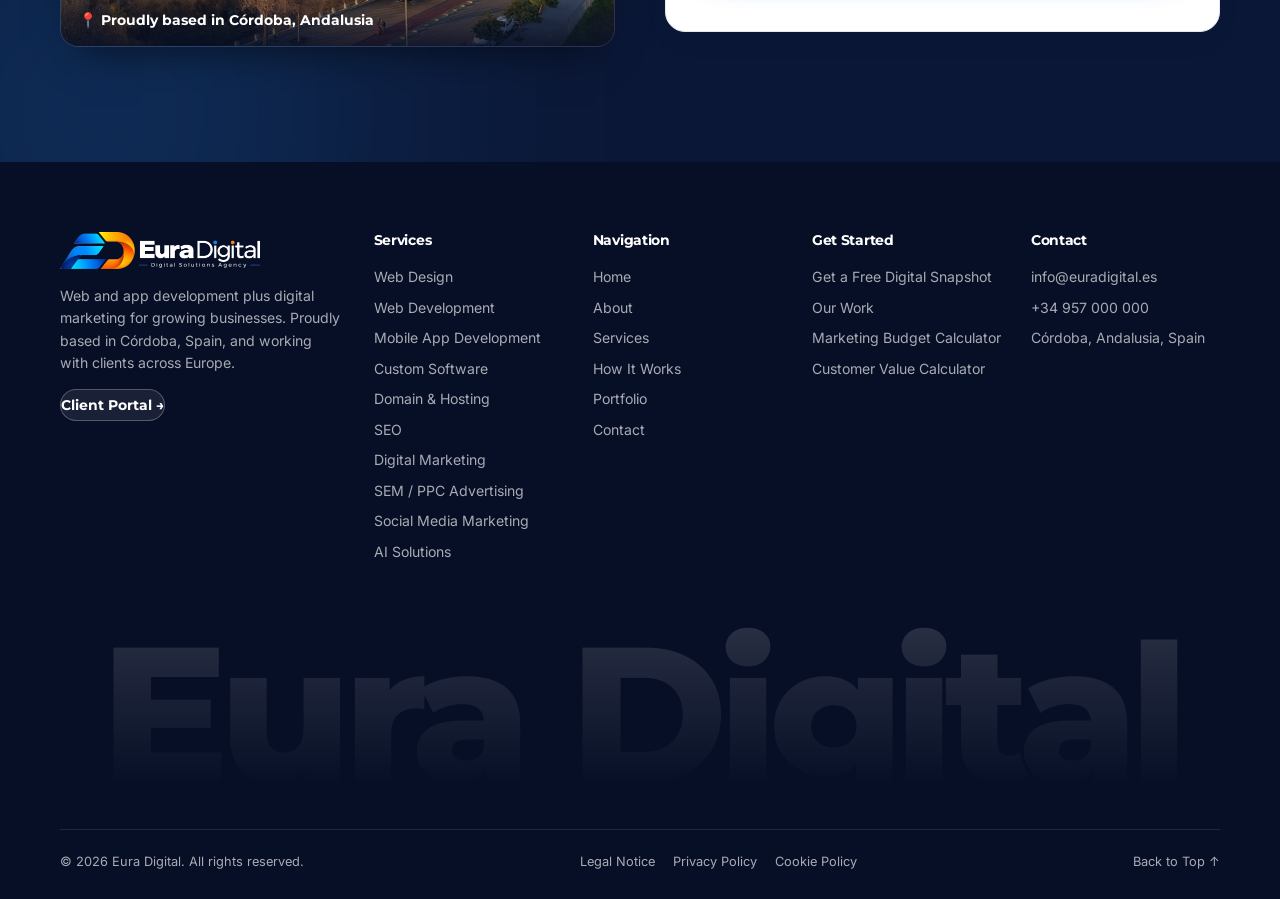
==== commit db86899e: "Redesign intro statement: coloured keywords, inline photos, three pillars Co-Authored-By: Claude Opu" ====
--- a/index.html
+++ b/index.html
@@ -167,11 +167,33 @@
 
     <!-- ===== Statement ===== -->
     <section class="statement">
+      <div class="statement__bg" aria-hidden="true"></div>
       <div class="container">
         <span class="handwrite reveal">(hello!)</span>
-        <p class="statement__text reveal" id="statementText">
-          Eura Digital helps businesses launch, grow, and scale through strategy, technology, and digital marketing.
-        </p>
+        <p class="statement__text reveal" id="statementText">Eura Digital helps businesses <span class="kw kw--orange">launch</span>, <span class="kw kw--blue">grow</span>, and <span class="kw kw--green">scale</span> <span class="pill-img pill-img--a"><img src="assets/img/photos/team.webp" alt="A team working together" width="160" height="80" loading="lazy" /></span> through strategy, technology <span class="pill-img pill-img--b"><img src="assets/img/photos/code.webp" alt="Code on a laptop screen" width="160" height="80" loading="lazy" /></span> and digital marketing.</p>
+        <div class="pillars">
+          <a href="#approach" class="pillar reveal">
+            <span class="pillar__num">01</span>
+            <span class="pillar__ico">🧭</span>
+            <strong>Strategy</strong>
+            <small>We start with your goals and your numbers — then decide what to build.</small>
+            <span class="pillar__more">See how →</span>
+          </a>
+          <a href="#services" class="pillar reveal">
+            <span class="pillar__num">02</span>
+            <span class="pillar__ico">💻</span>
+            <strong>Technology</strong>
+            <small>Websites, apps, and custom software built to last.</small>
+            <span class="pillar__more">See how →</span>
+          </a>
+          <a href="#projects" class="pillar reveal">
+            <span class="pillar__num">03</span>
+            <span class="pillar__ico">📈</span>
+            <strong>Marketing</strong>
+            <small>SEO, ads, and social media that bring in real customers.</small>
+            <span class="pillar__more">See how →</span>
+          </a>
+        </div>
       </div>
     </section>
 
--- a/css/style.css
+++ b/css/style.css
@@ -721,3 +721,62 @@
 .stack-card__label strong, .stack-card__label small { width: fit-content; }
 
 @media (max-width: 400px) { .stack-card--2 { width: 52%; } .stack-card__label strong { font-size: .78rem; } }
+
+/* =========================================================
+   Statement v2
+   ========================================================= */
+.statement { position: relative; padding: 80px 0 110px; overflow: hidden; isolation: isolate; background: linear-gradient(180deg, #fff 0%, #f6f8fc 100%); }
+.statement__bg { position: absolute; inset: 0; z-index: -1; pointer-events: none;
+  background:
+    radial-gradient(circle at 12% 30%, rgba(0,194,240,.12), transparent 32%),
+    radial-gradient(circle at 88% 70%, rgba(255,122,0,.12), transparent 32%),
+    radial-gradient(rgba(11,23,54,.10) 1.2px, transparent 1.2px) 0 0 / 22px 22px;
+  -webkit-mask-image: linear-gradient(180deg, transparent, #000 25%, #000 75%, transparent);
+          mask-image: linear-gradient(180deg, transparent, #000 25%, #000 75%, transparent); }
+.statement .handwrite { font-size: 2.2rem; }
+.statement__text { max-width: 1040px; font-size: clamp(1.75rem, 4.3vw, 3.5rem); line-height: 1.22; margin-top: 14px; }
+.statement__text .w { opacity: .14; transition: opacity .45s ease, filter .45s ease; }
+.statement__text .w.on { opacity: 1; }
+
+/* keyword highlights */
+.kw { position: relative; display: inline-block; padding: 0 .08em; }
+.kw::after { content: ""; position: absolute; left: 0; right: 0; bottom: .06em; height: .2em; border-radius: 99px; z-index: -1; opacity: .28; transform: scaleX(0); transform-origin: left; transition: transform .6s cubic-bezier(.2,.8,.2,1) .15s; }
+.kw.on::after, .statement__text:not(:has(.w)) .kw::after { transform: scaleX(1); }
+.kw--orange { color: var(--orange); } .kw--orange::after { background: var(--orange); }
+.kw--blue { color: var(--blue-2); } .kw--blue::after { background: var(--blue-2); }
+.kw--green { color: #16a34a; } .kw--green::after { background: var(--green); }
+
+/* inline photo pills */
+.pill-img { display: inline-block; vertical-align: middle; width: 2.3em; height: 1.1em; border-radius: 999px; overflow: hidden; margin: -.2em .08em 0; box-shadow: 0 8px 20px -8px rgba(11,23,54,.45); border: 3px solid #fff; transform: rotate(-4deg); transition: opacity .45s ease, transform .5s cubic-bezier(.2,.8,.2,1); }
+.pill-img--b { transform: rotate(4deg); }
+.pill-img img { width: 100%; height: 100%; object-fit: cover; }
+.pill-img.w:not(.on) { transform: rotate(0) scale(.8); }
+
+/* three pillars */
+.pillars { position: relative; display: grid; grid-template-columns: repeat(3, 1fr); gap: 22px; max-width: 1040px; margin: 64px auto 0; text-align: left; }
+.pillars::before { content: ""; position: absolute; top: 46px; left: 12%; right: 12%; border-top: 2px dashed #cdd6e6; z-index: 0; }
+.pillar { position: relative; z-index: 1; display: flex; flex-direction: column; gap: 8px; padding: 26px 24px 22px; background: #fff; border: 1px solid var(--line); border-radius: 20px; box-shadow: 0 12px 30px -20px rgba(11,23,54,.35); transition: transform .3s ease, box-shadow .3s ease, border-color .3s; }
+.pillar:hover { transform: translateY(-6px); box-shadow: 0 24px 44px -22px rgba(11,23,54,.45); border-color: transparent; }
+.pillar__num { position: absolute; top: 18px; right: 20px; font-family: var(--font-head); font-weight: 800; font-size: 2.2rem; line-height: 1; color: transparent; -webkit-text-stroke: 1.5px #d5dcea; }
+.pillar__ico { width: 44px; height: 44px; border-radius: 14px; display: grid; place-items: center; font-size: 1.25rem; margin-bottom: 6px; }
+.pillar:nth-child(1) .pillar__ico { background: rgba(255,122,0,.13); }
+.pillar:nth-child(2) .pillar__ico { background: rgba(30,136,229,.13); }
+.pillar:nth-child(3) .pillar__ico { background: rgba(34,197,94,.14); }
+.pillar strong { font-family: var(--font-head); font-size: 1.15rem; color: var(--navy); }
+.pillar small { font-size: .9rem; color: var(--muted); line-height: 1.5; }
+.pillar__more { margin-top: 6px; font-size: .82rem; font-weight: 700; color: var(--blue); }
+.pillar:nth-child(1):hover { box-shadow: 0 24px 44px -22px rgba(255,122,0,.55); }
+.pillar:nth-child(2):hover { box-shadow: 0 24px 44px -22px rgba(30,136,229,.55); }
+.pillar:nth-child(3):hover { box-shadow: 0 24px 44px -22px rgba(34,197,94,.55); }
+
+@media (max-width: 860px) {
+  .pillars { grid-template-columns: 1fr; gap: 14px; margin-top: 44px; }
+  .pillars::before { top: 10%; bottom: 10%; left: 46px; right: auto; border-top: 0; border-left: 2px dashed #cdd6e6; }
+  .pillar { padding: 20px 20px 18px; }
+}
+@media (max-width: 560px) {
+  .statement { padding: 60px 0 80px; }
+  .pill-img { border-width: 2px; }
+}
+
+.kw { display: inline; }
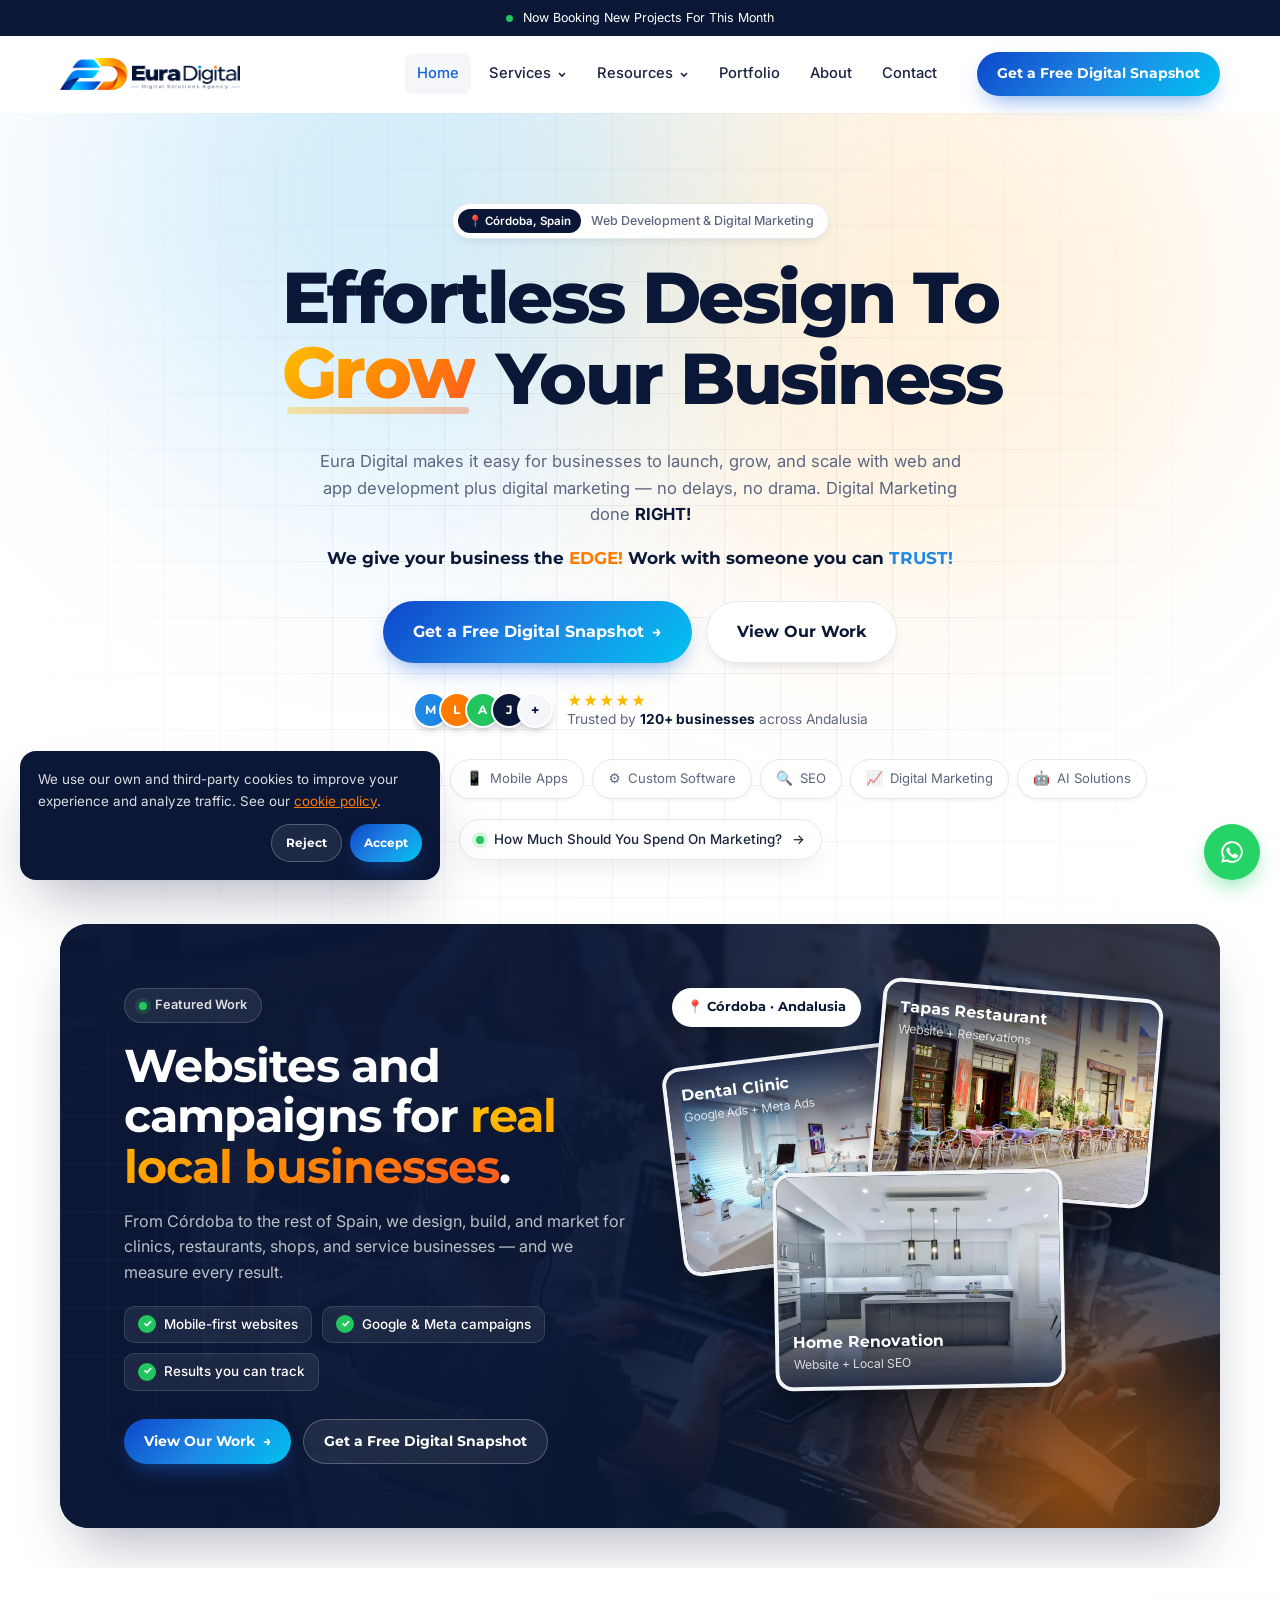
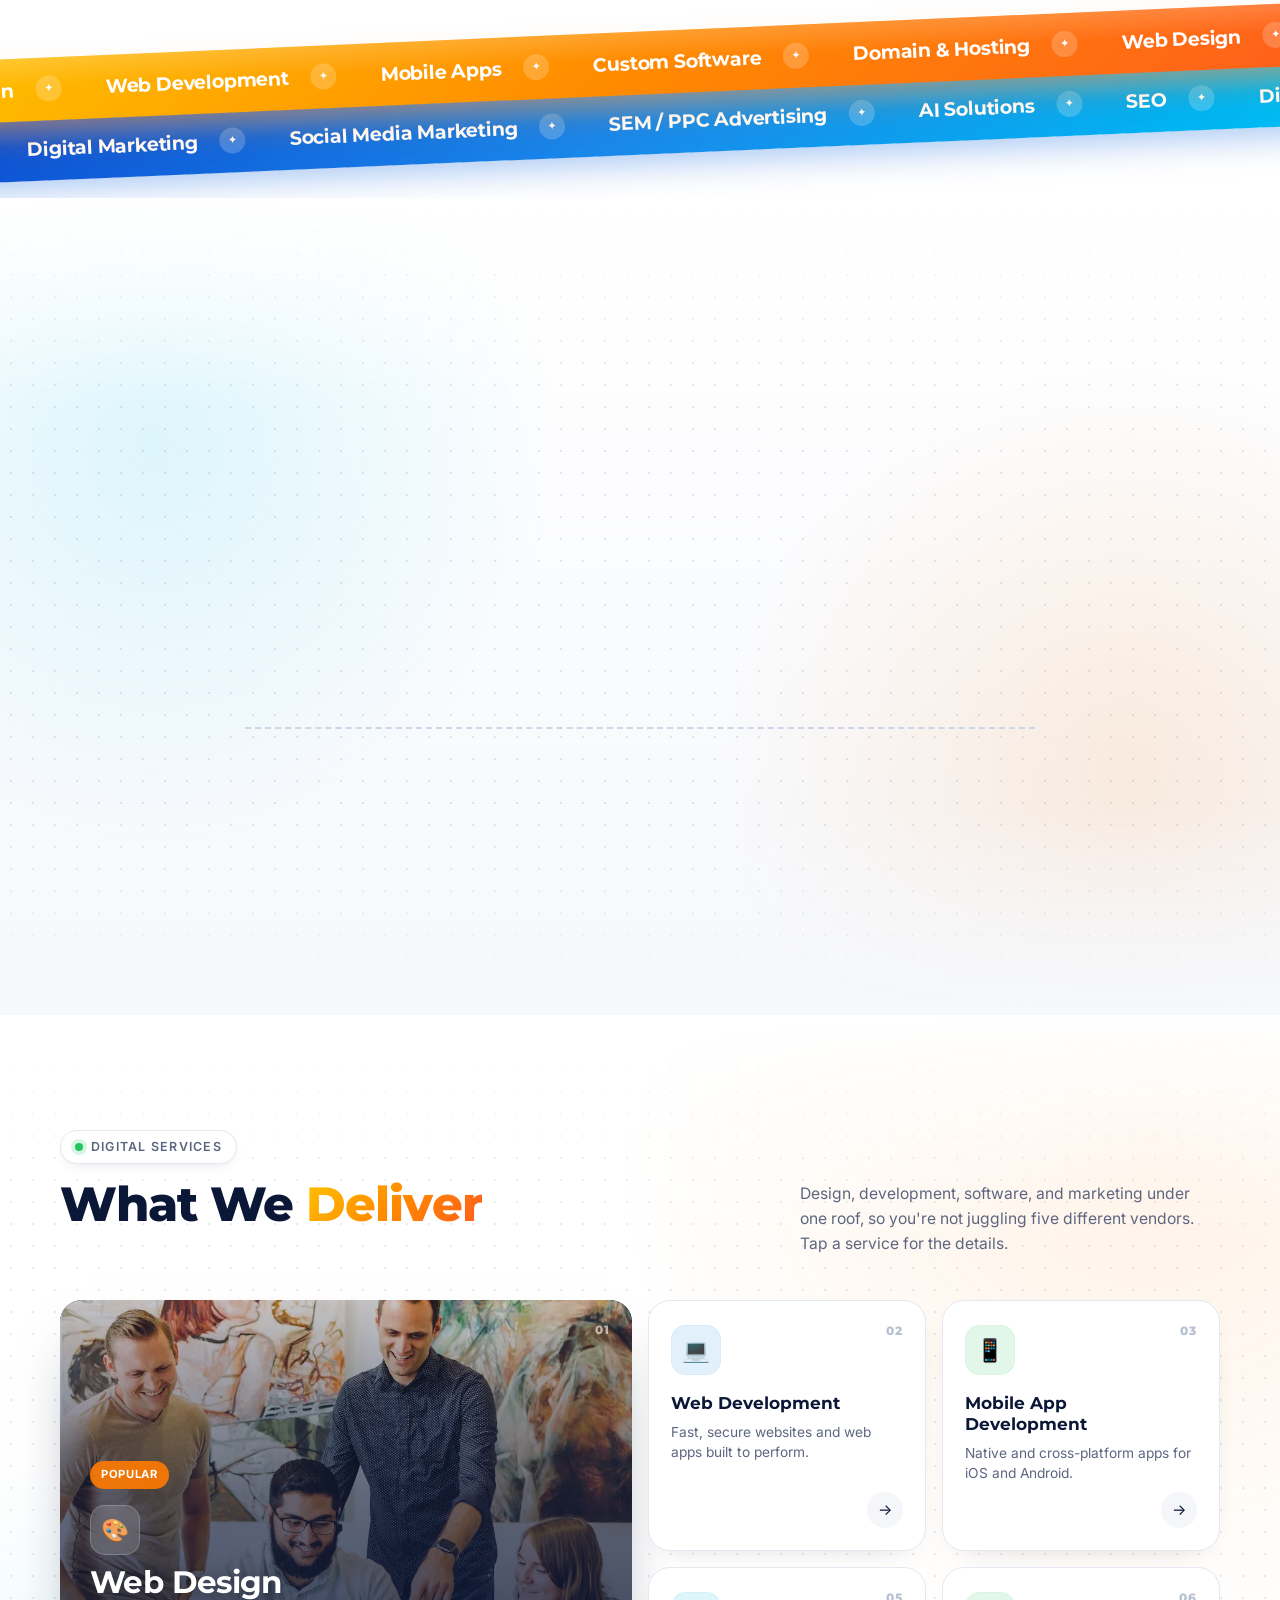
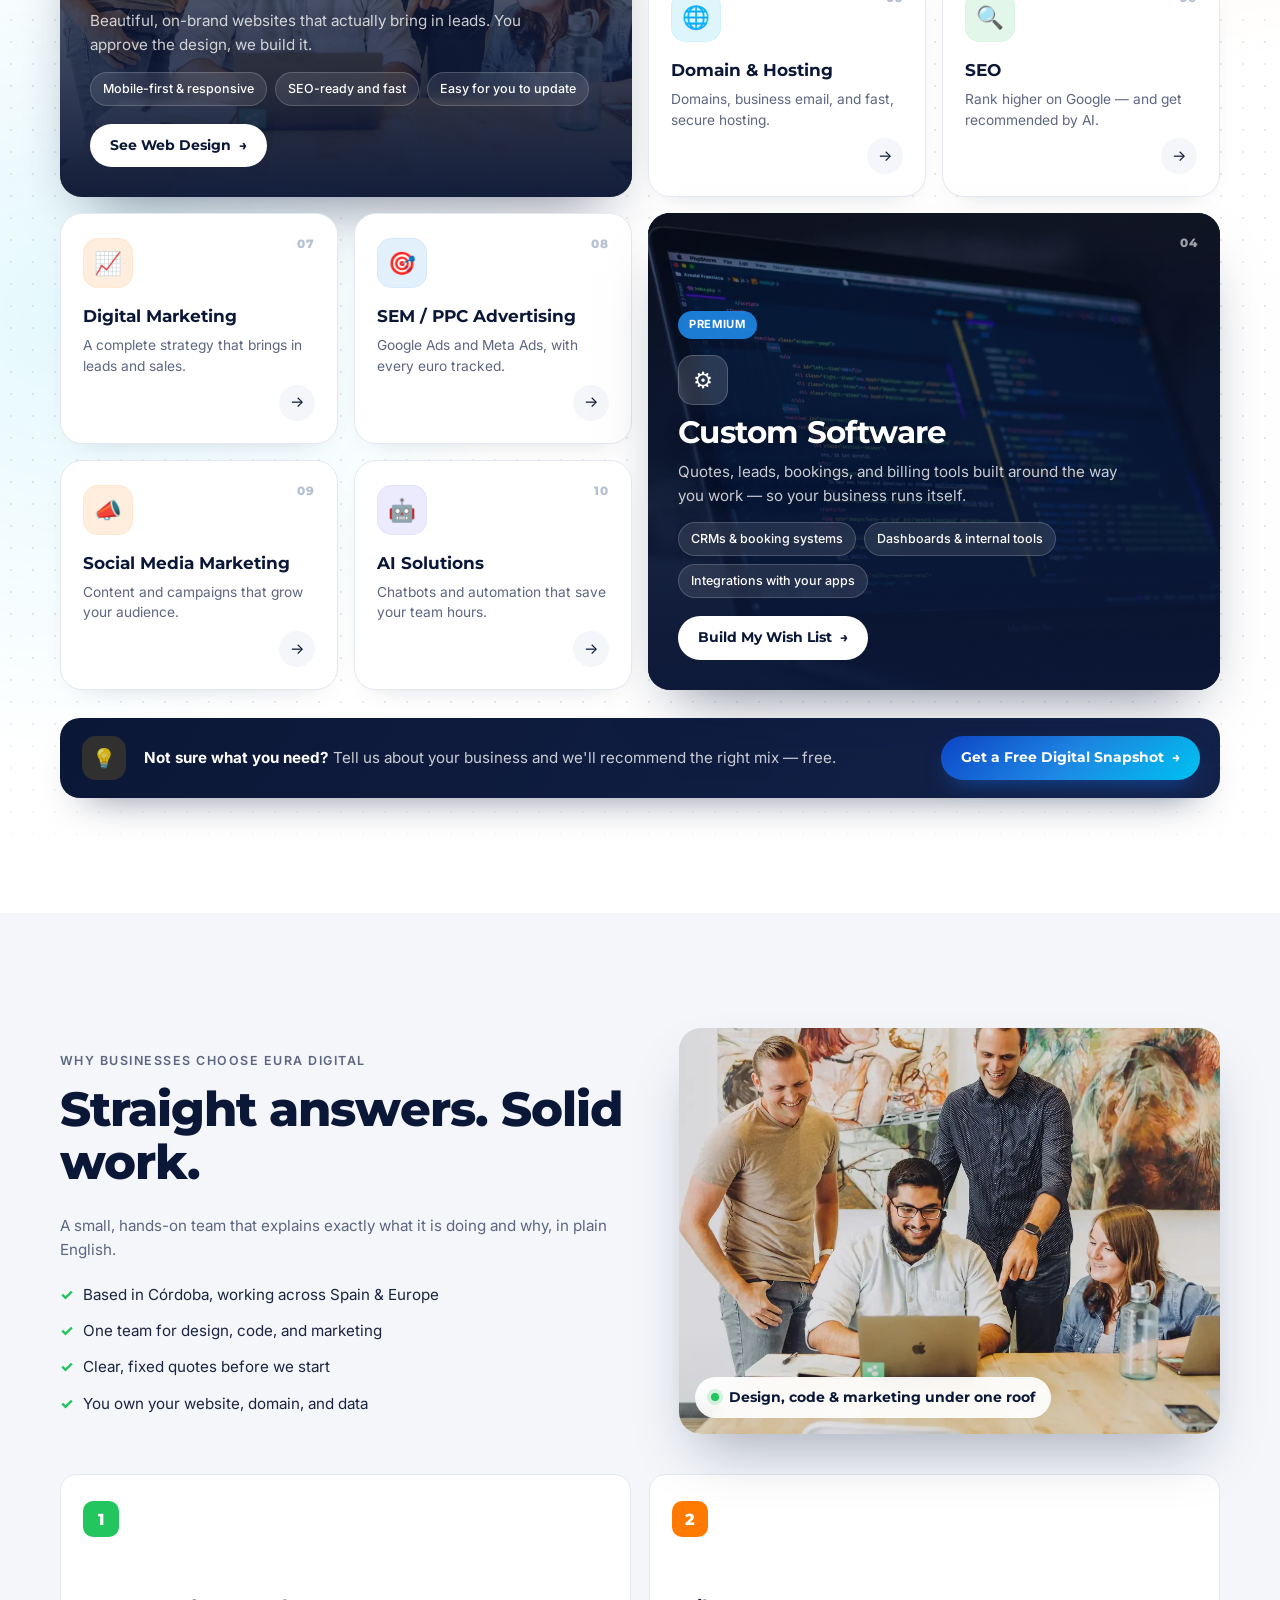
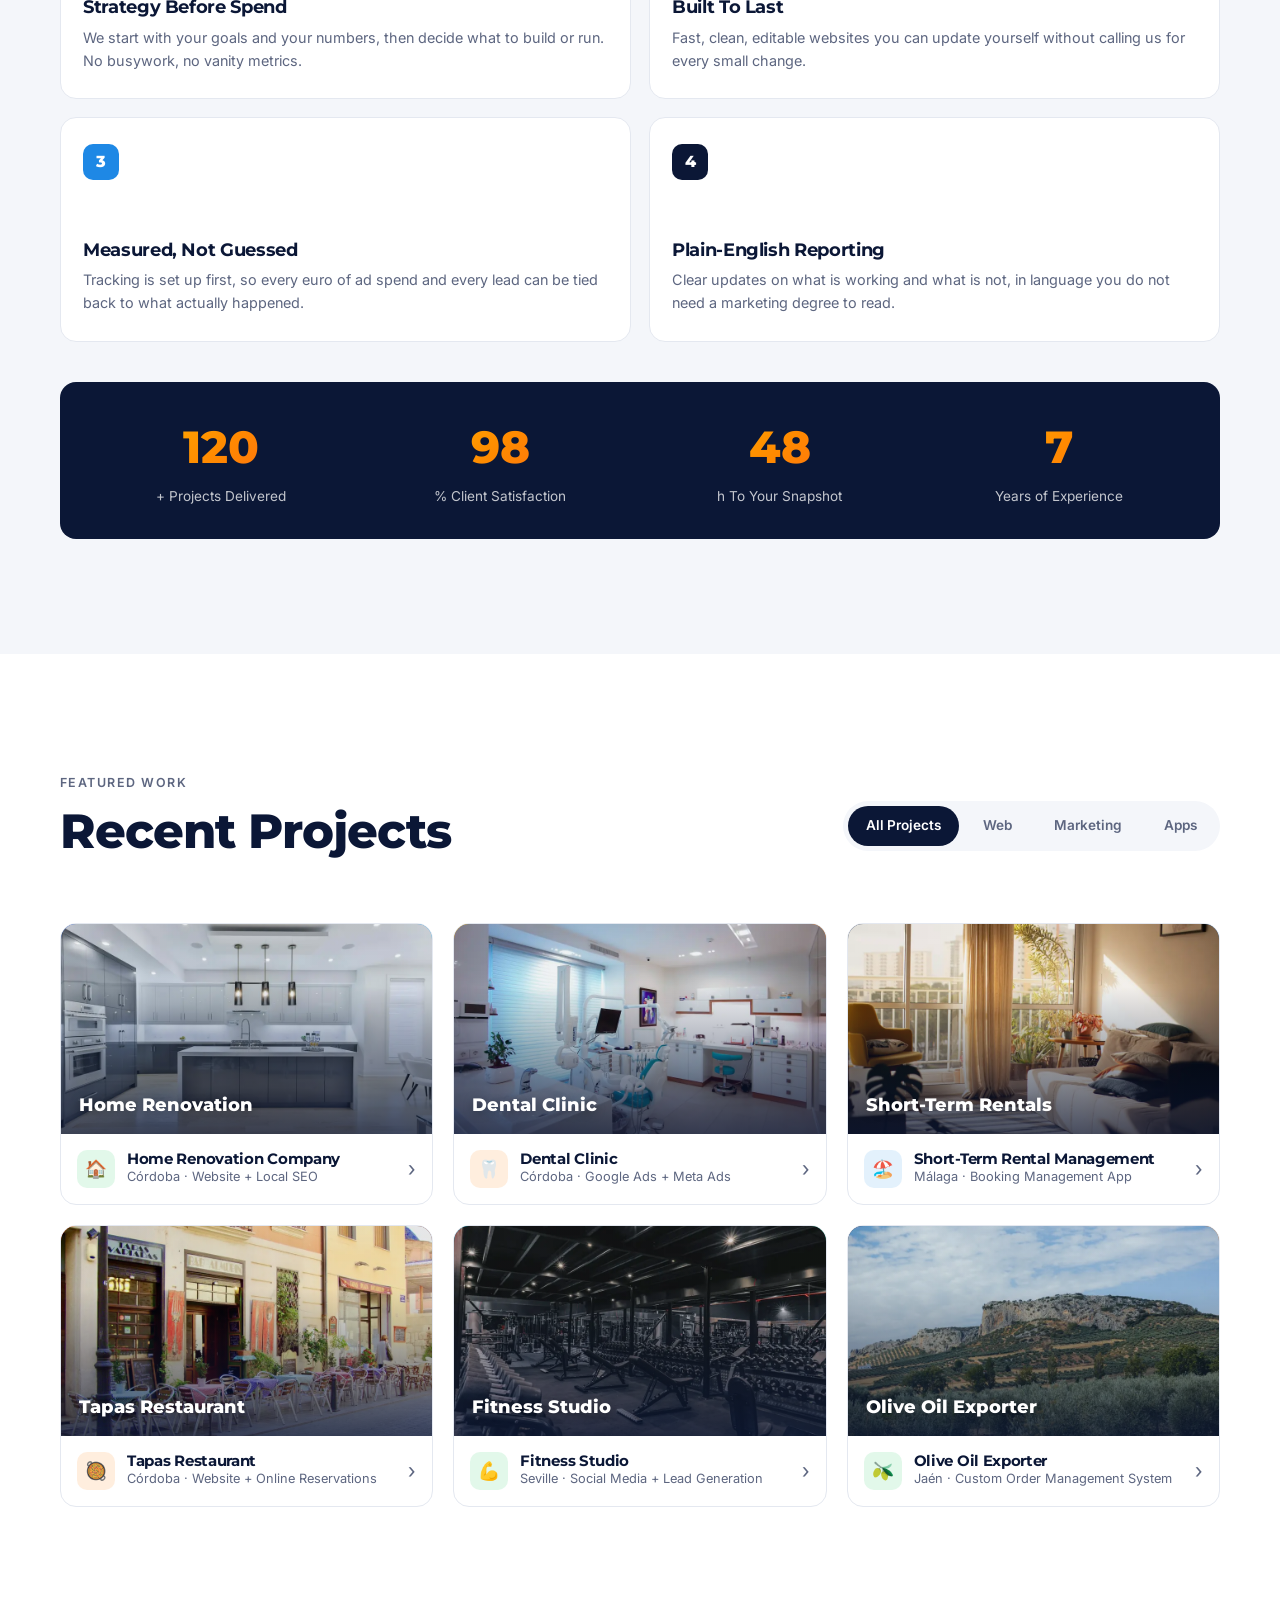
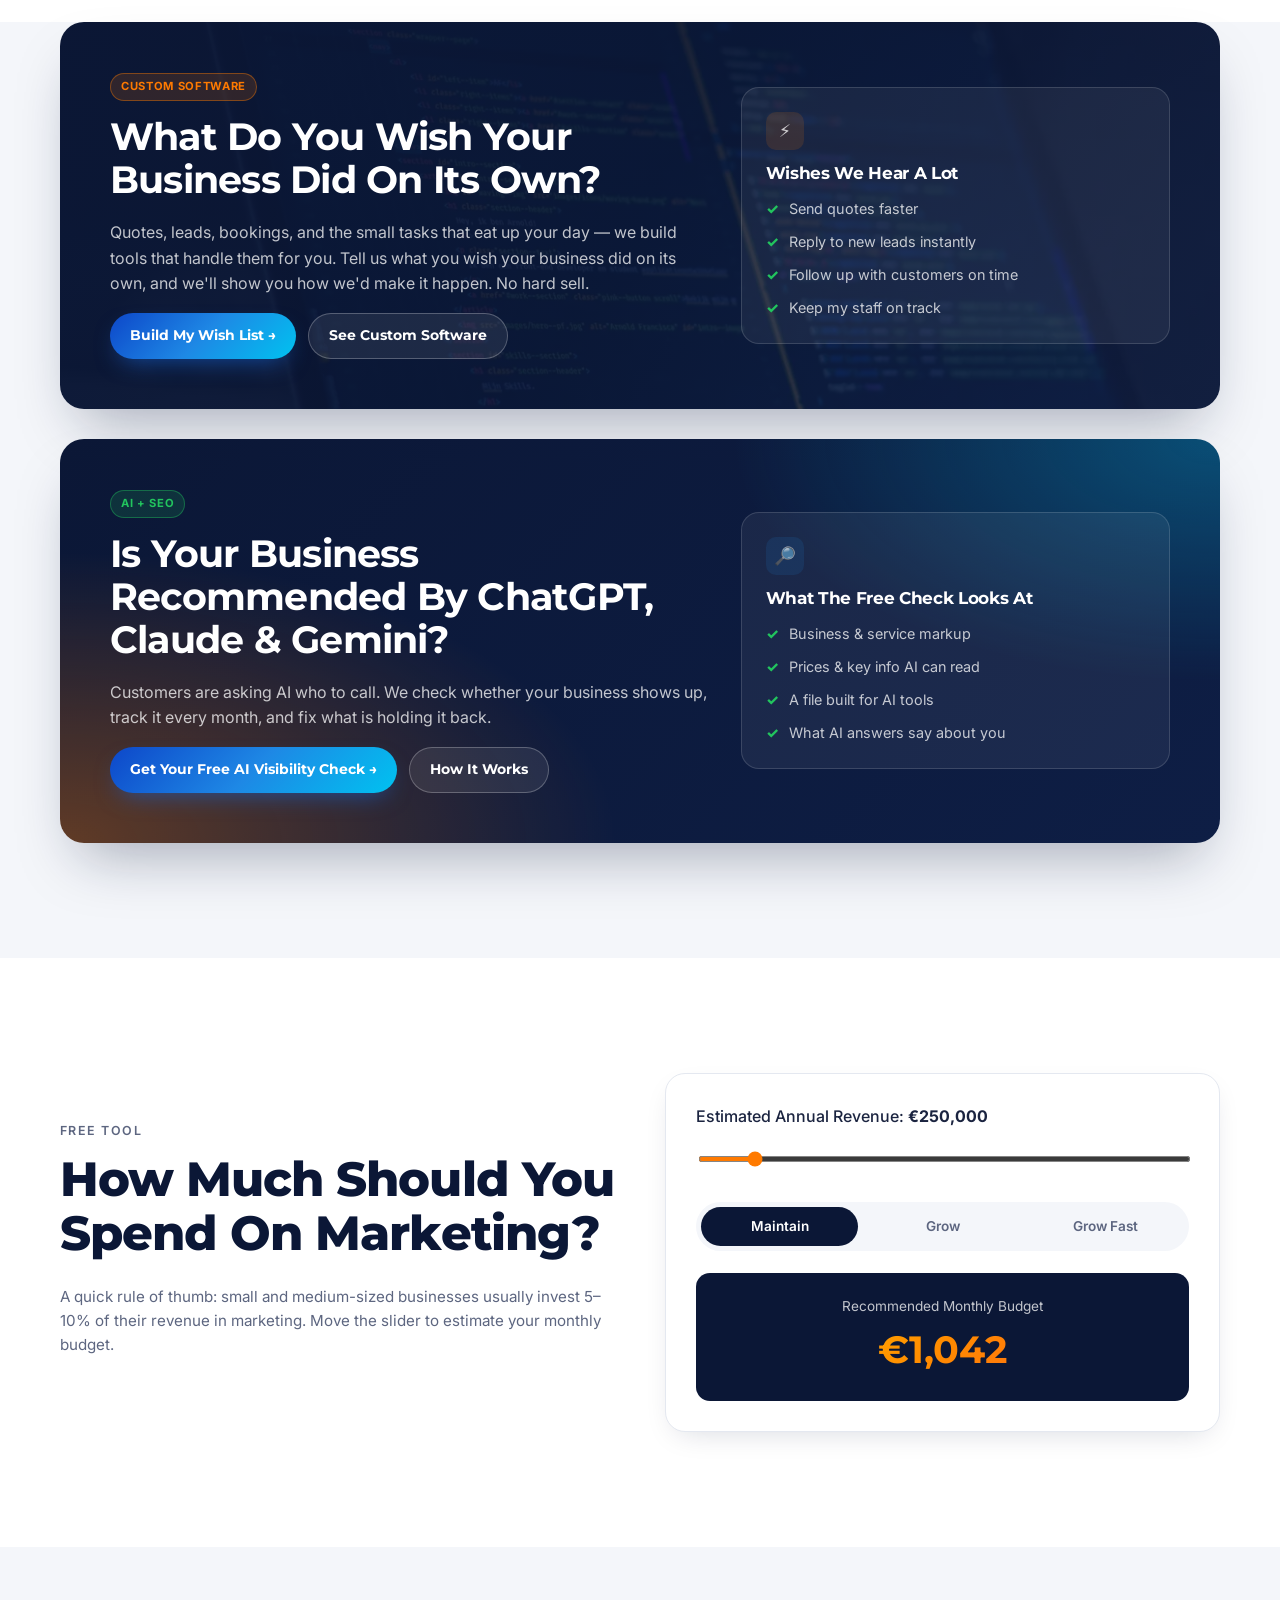
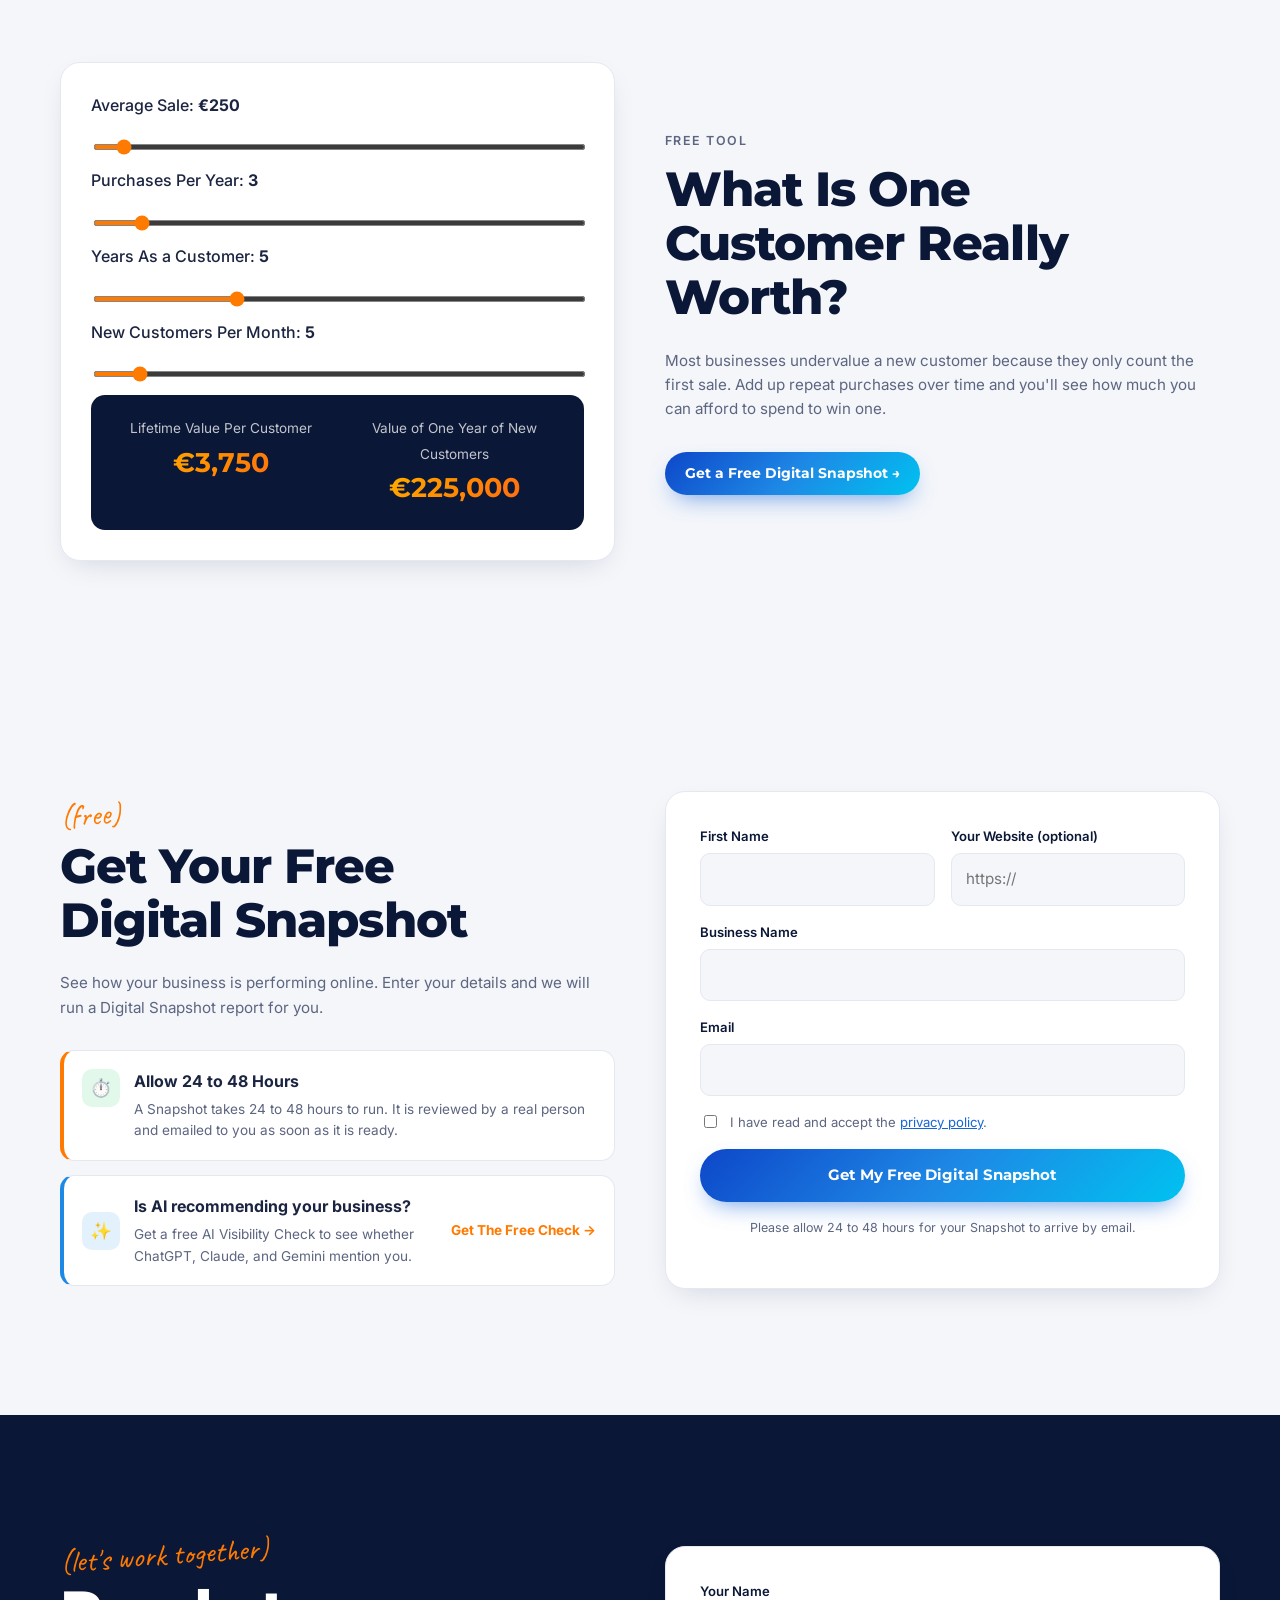
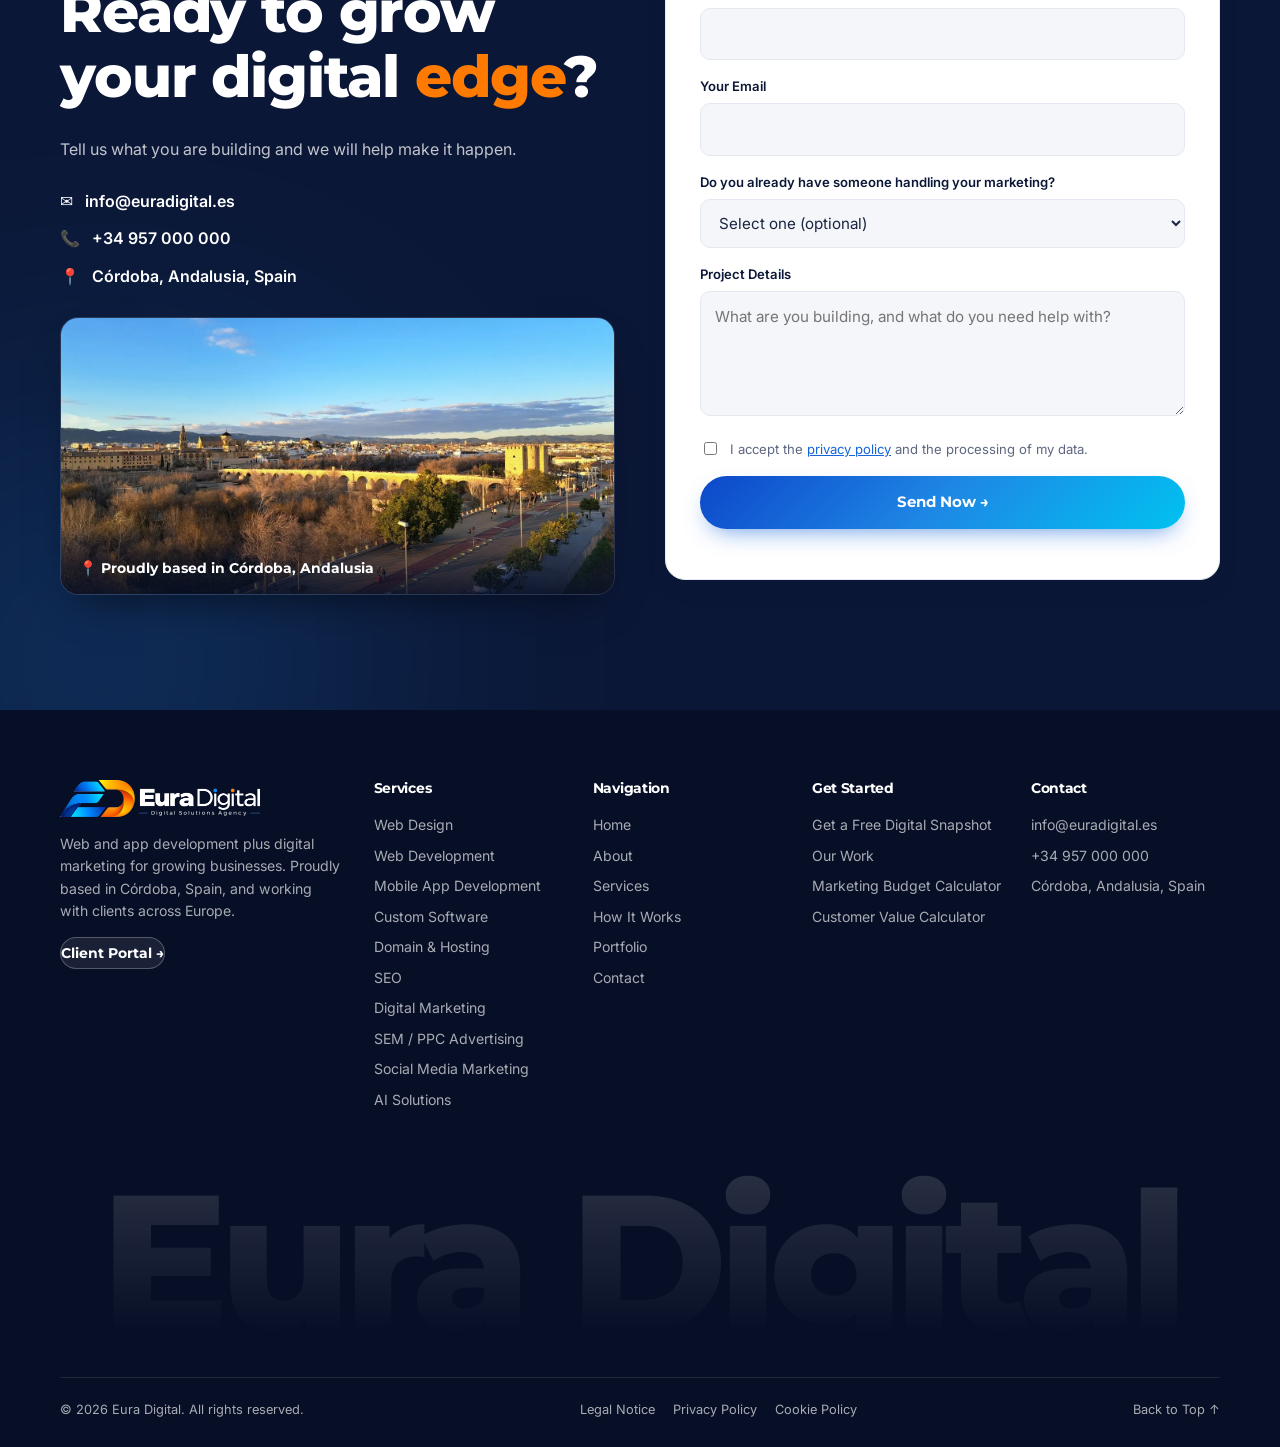
==== commit cca433e2: "Redesign services as bento grid; remove Spanish version for now Co-Authored-By: Claude Opus 5.5 <nor" ====
--- a/index.html
+++ b/index.html
@@ -10,9 +10,6 @@
   <meta property="og:description" content="Web development and digital marketing from Córdoba, Spain." />
   <meta property="og:image" content="assets/img/logo.png" />
   <meta property="og:locale" content="en_US" />
-  <meta property="og:locale:alternate" content="es_ES" />
-  <link rel="alternate" hreflang="en" href="index.html" />
-  <link rel="alternate" hreflang="es" href="es/index.html" />
   <link rel="icon" type="image/png" href="assets/img/favicon.png" />
   <link rel="apple-touch-icon" href="assets/img/favicon.png" />
 
@@ -51,7 +48,6 @@
           <li><a href="#contact" class="nav__link">Contact</a></li>
         </ul>
         <div class="nav__actions">
-          <div class="lang" aria-label="Language"><a href="index.html" hreflang="en" lang="en" class="is-active" aria-current="true">EN</a><a href="es/index.html" hreflang="es" lang="es">ES</a></div>
           <a href="#approach" class="pill pill--outline"><span class="dot"></span> How It Works</a>
           <a href="#snapshot" class="btn btn--primary btn--sm">Get a Free Digital Snapshot</a>
         </div>
@@ -199,37 +195,105 @@
 
     <!-- ===== Services ===== -->
     <section class="section services" id="services">
+      <div class="services__bg" aria-hidden="true"></div>
       <div class="container">
-        <div class="section__head">
+        <div class="section__head services__head">
           <div>
-            <span class="eyebrow">Digital Services</span>
-            <h2 class="section__title">What We Deliver</h2>
-          </div>
-          <p class="section__intro">Design, development, software, and marketing under one roof, so you're not juggling five different vendors. Tap a service for the details.</p>
-        </div>
-
-        <div class="feature-row reveal">
-          <span class="tag tag--orange">Popular</span>
-          <p><strong>Web Design &amp; Development</strong> — A website that actually brings in leads. You approve the design, we build it.</p>
-          <button class="btn btn--light btn--xs" data-service="design">See Web Design →</button>
-        </div>
-        <div class="feature-row feature-row--alt reveal">
-          <span class="tag tag--blue">Premium</span>
-          <p><strong>Custom Software</strong> — Quotes, leads, bookings, and billing tools built around the way you work.</p>
-          <button class="btn btn--light btn--xs" data-service="software">Build My Wish List →</button>
-        </div>
-
-        <div class="service-grid service-grid--v">
-          <button class="service-card service-card--v reveal" data-service="design"><span class="ico ico--orange">🎨</span><strong>Web Design</strong><small>Beautiful, on-brand designs that turn visitors into customers.</small><span class="chev">→</span></button>
-          <button class="service-card service-card--v reveal" data-service="web"><span class="ico ico--blue">💻</span><strong>Web Development</strong><small>Fast, secure websites and web apps built to perform.</small><span class="chev">→</span></button>
-          <button class="service-card service-card--v reveal" data-service="apps"><span class="ico ico--green">📱</span><strong>Mobile App Development</strong><small>Native and cross-platform apps for iOS and Android.</small><span class="chev">→</span></button>
-          <button class="service-card service-card--v reveal" data-service="software"><span class="ico ico--orange">⚙️</span><strong>Custom Software</strong><small>Tools built around the way your business works.</small><span class="chev">→</span></button>
-          <button class="service-card service-card--v reveal" data-service="hosting"><span class="ico ico--blue">🌐</span><strong>Domain & Hosting</strong><small>Domains, business email, and fast, secure hosting.</small><span class="chev">→</span></button>
-          <button class="service-card service-card--v reveal" data-service="seo"><span class="ico ico--green">🔍</span><strong>SEO</strong><small>Rank higher on Google — and get recommended by AI.</small><span class="chev">→</span></button>
-          <button class="service-card service-card--v reveal" data-service="marketing"><span class="ico ico--orange">📈</span><strong>Digital Marketing</strong><small>A complete strategy that brings in leads and sales.</small><span class="chev">→</span></button>
-          <button class="service-card service-card--v reveal" data-service="sem"><span class="ico ico--blue">🎯</span><strong>SEM / PPC Advertising</strong><small>Google Ads and Meta Ads, with every euro tracked.</small><span class="chev">→</span></button>
-          <button class="service-card service-card--v reveal" data-service="social"><span class="ico ico--green">📣</span><strong>Social Media Marketing</strong><small>Content and campaigns that grow your audience.</small><span class="chev">→</span></button>
-          <button class="service-card service-card--v reveal" data-service="ia"><span class="ico ico--blue">🤖</span><strong>AI Solutions</strong><small>Chatbots and automation that save your team hours.</small><span class="chev">→</span></button>
+            <span class="eyebrow-pill"><span class="dot dot--green"></span> Digital Services</span>
+            <h2 class="section__title">What We <span class="text-grad">Deliver</span></h2>
+          </div>
+          <div class="services__intro">
+            <p>Design, development, software, and marketing under one roof, so you're not juggling five different vendors. Tap a service for the details.</p>
+          </div>
+        </div>
+
+        <div class="bento">
+          <a href="#services" class="tile tile--big tile--design reveal" data-service="design">
+            <img src="assets/img/photos/team-review.webp" alt="A team reviewing a website design together" width="1200" height="800" loading="lazy" />
+            <span class="tile__num">01</span>
+            <div class="tile__body">
+              <span class="tag tag--orange">Popular</span>
+              <span class="tile__ico">🎨</span>
+              <h3>Web Design</h3>
+              <p>Beautiful, on-brand websites that actually bring in leads. You approve the design, we build it.</p>
+              <ul class="tile__list"><li>Mobile-first &amp; responsive</li><li>SEO-ready and fast</li><li>Easy for you to update</li></ul>
+              <span class="btn btn--light btn--sm">See Web Design <span class="arrow">→</span></span>
+            </div>
+          </a>
+          <button class="tile tile--web reveal" data-service="web" style="--c:#1e88e5">
+            <span class="tile__num">02</span>
+            <span class="tile__ico">💻</span>
+            <strong>Web Development</strong>
+            <small>Fast, secure websites and web apps built to perform.</small>
+            <span class="tile__arrow" aria-hidden="true">→</span>
+          </button>
+          <button class="tile tile--apps reveal" data-service="apps" style="--c:#22c55e">
+            <span class="tile__num">03</span>
+            <span class="tile__ico">📱</span>
+            <strong>Mobile App Development</strong>
+            <small>Native and cross-platform apps for iOS and Android.</small>
+            <span class="tile__arrow" aria-hidden="true">→</span>
+          </button>
+          <button class="tile tile--hosting reveal" data-service="hosting" style="--c:#00b4e0">
+            <span class="tile__num">05</span>
+            <span class="tile__ico">🌐</span>
+            <strong>Domain &amp; Hosting</strong>
+            <small>Domains, business email, and fast, secure hosting.</small>
+            <span class="tile__arrow" aria-hidden="true">→</span>
+          </button>
+          <button class="tile tile--seo reveal" data-service="seo" style="--c:#22c55e">
+            <span class="tile__num">06</span>
+            <span class="tile__ico">🔍</span>
+            <strong>SEO</strong>
+            <small>Rank higher on Google — and get recommended by AI.</small>
+            <span class="tile__arrow" aria-hidden="true">→</span>
+          </button>
+          <button class="tile tile--marketing reveal" data-service="marketing" style="--c:#ff7a00">
+            <span class="tile__num">07</span>
+            <span class="tile__ico">📈</span>
+            <strong>Digital Marketing</strong>
+            <small>A complete strategy that brings in leads and sales.</small>
+            <span class="tile__arrow" aria-hidden="true">→</span>
+          </button>
+          <button class="tile tile--sem reveal" data-service="sem" style="--c:#1e88e5">
+            <span class="tile__num">08</span>
+            <span class="tile__ico">🎯</span>
+            <strong>SEM / PPC Advertising</strong>
+            <small>Google Ads and Meta Ads, with every euro tracked.</small>
+            <span class="tile__arrow" aria-hidden="true">→</span>
+          </button>
+          <a href="#services" class="tile tile--big tile--software reveal" data-service="software">
+            <img src="assets/img/photos/code.webp" alt="Code on a laptop screen" width="1200" height="800" loading="lazy" />
+            <span class="tile__num">04</span>
+            <div class="tile__body">
+              <span class="tag tag--blue">Premium</span>
+              <span class="tile__ico">⚙️</span>
+              <h3>Custom Software</h3>
+              <p>Quotes, leads, bookings, and billing tools built around the way you work — so your business runs itself.</p>
+              <ul class="tile__list"><li>CRMs &amp; booking systems</li><li>Dashboards &amp; internal tools</li><li>Integrations with your apps</li></ul>
+              <span class="btn btn--light btn--sm">Build My Wish List <span class="arrow">→</span></span>
+            </div>
+          </a>
+          <button class="tile tile--social reveal" data-service="social" style="--c:#ff7a00">
+            <span class="tile__num">09</span>
+            <span class="tile__ico">📣</span>
+            <strong>Social Media Marketing</strong>
+            <small>Content and campaigns that grow your audience.</small>
+            <span class="tile__arrow" aria-hidden="true">→</span>
+          </button>
+          <button class="tile tile--ia reveal" data-service="ia" style="--c:#6366f1">
+            <span class="tile__num">10</span>
+            <span class="tile__ico">🤖</span>
+            <strong>AI Solutions</strong>
+            <small>Chatbots and automation that save your team hours.</small>
+            <span class="tile__arrow" aria-hidden="true">→</span>
+          </button>
+        </div>
+
+        <div class="services__cta reveal">
+          <span class="services__cta-ico">💡</span>
+          <p><strong>Not sure what you need?</strong> Tell us about your business and we'll recommend the right mix — free.</p>
+          <a href="#snapshot" class="btn btn--primary btn--sm">Get a Free Digital Snapshot <span class="arrow">→</span></a>
         </div>
       </div>
     </section>
--- a/css/style.css
+++ b/css/style.css
@@ -780,3 +780,107 @@
 }
 
 .kw { display: inline; }
+
+/* =========================================================
+   Services v3 — bento grid
+   ========================================================= */
+.services { position: relative; overflow: hidden; isolation: isolate; }
+.services__bg { position: absolute; inset: 0; z-index: -1; pointer-events: none;
+  background:
+    radial-gradient(circle at 90% 8%, rgba(255,122,0,.10), transparent 30%),
+    radial-gradient(circle at 5% 60%, rgba(0,194,240,.10), transparent 30%),
+    radial-gradient(rgba(11,23,54,.09) 1.2px, transparent 1.2px) 0 0 / 22px 22px;
+  -webkit-mask-image: linear-gradient(180deg, transparent, #000 15%, #000 85%, transparent);
+          mask-image: linear-gradient(180deg, transparent, #000 15%, #000 85%, transparent); }
+.eyebrow-pill { display: inline-flex; align-items: center; gap: 8px; padding: 6px 14px; border-radius: 999px; background: #fff; border: 1px solid var(--line); box-shadow: 0 4px 14px -8px rgba(11,23,54,.25); font-size: .78rem; font-weight: 600; color: var(--muted); text-transform: uppercase; letter-spacing: .1em; margin-bottom: 14px; }
+.services__head { align-items: flex-end; margin-bottom: 44px; }
+.services__intro { max-width: 420px; }
+.services__intro p { color: var(--muted); margin: 0; font-size: .98rem; }
+
+.bento { display: grid; grid-template-columns: repeat(4, 1fr); gap: 16px;
+  grid-template-areas:
+    "design design web apps"
+    "design design hosting seo"
+    "marketing sem software software"
+    "social ia software software"; }
+.tile--design { grid-area: design; } .tile--web { grid-area: web; } .tile--apps { grid-area: apps; }
+.tile--hosting { grid-area: hosting; } .tile--seo { grid-area: seo; } .tile--marketing { grid-area: marketing; }
+.tile--sem { grid-area: sem; } .tile--software { grid-area: software; } .tile--social { grid-area: social; } .tile--ia { grid-area: ia; }
+
+/* small tiles */
+.tile { position: relative; display: flex; flex-direction: column; align-items: flex-start; gap: 8px; text-align: left; padding: 24px 22px 22px;
+  min-height: 210px; background: #fff; border: 1px solid var(--line); border-radius: 22px; overflow: hidden; color: var(--navy);
+  box-shadow: 0 10px 28px -22px rgba(11,23,54,.35); transition: transform .35s cubic-bezier(.2,.8,.2,1), box-shadow .35s, border-color .35s, opacity .7s ease; }
+.tile::before { content: ""; position: absolute; width: 220px; height: 220px; right: -90px; top: -90px; border-radius: 50%;
+  background: radial-gradient(circle, color-mix(in srgb, var(--c, #1e88e5) 22%, transparent), transparent 70%); opacity: 0; transition: opacity .4s; pointer-events: none; }
+.tile::after { content: ""; position: absolute; left: 22px; right: 22px; bottom: 0; height: 3px; border-radius: 3px 3px 0 0; background: var(--c, #1e88e5); transform: scaleX(0); transform-origin: left; transition: transform .45s cubic-bezier(.2,.8,.2,1); }
+.tile:hover { transform: translateY(-6px); border-color: color-mix(in srgb, var(--c, #1e88e5) 45%, white); box-shadow: 0 26px 46px -24px color-mix(in srgb, var(--c, #1e88e5) 60%, transparent); }
+.tile:hover::before { opacity: 1; }
+.tile:hover::after { transform: scaleX(1); }
+.tile__num { position: absolute; top: 20px; right: 22px; font-family: var(--font-head); font-weight: 800; font-size: .78rem; letter-spacing: .08em; color: #b6c0d3; }
+.tile__ico { width: 50px; height: 50px; border-radius: 15px; display: grid; place-items: center; font-size: 1.4rem; margin-bottom: 10px;
+  background: color-mix(in srgb, var(--c, #1e88e5) 13%, white); box-shadow: inset 0 0 0 1px color-mix(in srgb, var(--c, #1e88e5) 18%, white); transition: transform .4s cubic-bezier(.2,.8,.2,1); }
+.tile:hover .tile__ico { transform: scale(1.08) rotate(-6deg); }
+.tile strong { font-family: var(--font-head); font-size: 1.05rem; line-height: 1.25; padding-right: 20px; }
+.tile small { font-size: .86rem; color: var(--muted); line-height: 1.5; }
+.tile__arrow { margin-top: auto; align-self: flex-end; width: 36px; height: 36px; border-radius: 50%; display: grid; place-items: center; font-size: .95rem;
+  background: var(--bg-soft); color: var(--navy); transition: background .3s, color .3s, transform .4s cubic-bezier(.2,.8,.2,1); }
+.tile:hover .tile__arrow { background: var(--c, #1e88e5); color: #fff; transform: rotate(-45deg); }
+
+/* big photo tiles */
+.tile--big { padding: 0; min-height: 440px; justify-content: flex-end; border: 0; background: var(--navy); color: #fff; box-shadow: 0 30px 60px -30px rgba(11,23,54,.6); }
+.tile--big img { position: absolute; inset: 0; width: 100%; height: 100%; object-fit: cover; transition: transform .8s ease; }
+.tile--big::before { width: auto; height: auto; inset: 0; right: 0; top: 0; border-radius: 0; opacity: 1; z-index: 0;
+  background: linear-gradient(180deg, rgba(11,23,54,.15) 0%, rgba(11,23,54,.55) 40%, rgba(11,23,54,.95) 100%); }
+.tile--software::before { background: linear-gradient(180deg, rgba(11,23,54,.35) 0%, rgba(11,23,54,.7) 40%, rgba(11,23,54,.97) 100%); }
+.tile--big::after { left: 0; right: 0; height: 4px; background: var(--grad-warm); }
+.tile--software::after { background: var(--grad-blue); }
+.tile--big:hover { transform: translateY(-6px); box-shadow: 0 40px 70px -30px rgba(11,23,54,.7); }
+.tile--big:hover img { transform: scale(1.06); }
+.tile--big .tile__num { z-index: 1; color: rgba(255,255,255,.6); }
+.tile__body { position: relative; z-index: 1; padding: 30px; display: flex; flex-direction: column; align-items: flex-start; gap: 10px; }
+.tile--big .tile__ico { background: rgba(255,255,255,.14); box-shadow: inset 0 0 0 1px rgba(255,255,255,.2); backdrop-filter: blur(6px); margin: 6px 0 0; }
+.tile--big h3 { color: #fff; font-size: clamp(1.5rem, 2.4vw, 2rem); margin: 0; }
+.tile--big p { color: rgba(255,255,255,.78); margin: 0; max-width: 460px; font-size: .95rem; }
+.tile__list { list-style: none; padding: 0; margin: 4px 0 8px; display: flex; flex-wrap: wrap; gap: 8px; }
+.tile__list li { padding: 6px 12px; border-radius: 999px; background: rgba(255,255,255,.1); border: 1px solid rgba(255,255,255,.18); font-size: .78rem; font-weight: 500; backdrop-filter: blur(6px); }
+.tile--big .btn { pointer-events: none; }
+
+/* bottom CTA strip */
+.services__cta { display: flex; align-items: center; gap: 18px; margin-top: 28px; padding: 18px 20px 18px 22px; border-radius: 20px;
+  background: linear-gradient(120deg, #0b1736, #13224a); color: rgba(255,255,255,.78); box-shadow: 0 20px 40px -26px rgba(11,23,54,.7); }
+.services__cta p { margin: 0; flex: 1; font-size: .95rem; }
+.services__cta strong { color: #fff; }
+.services__cta-ico { width: 44px; height: 44px; border-radius: 14px; display: grid; place-items: center; background: rgba(255,184,0,.15); font-size: 1.2rem; flex-shrink: 0; }
+
+@media (max-width: 1080px) {
+  .bento { grid-template-columns: repeat(2, 1fr);
+    grid-template-areas: "design design" "web apps" "hosting seo" "software software" "marketing sem" "social ia"; }
+  .tile--big { min-height: 380px; }
+}
+@media (max-width: 640px) {
+  .services__cta { flex-direction: column; align-items: flex-start; }
+  .services__cta .btn { width: 100%; }
+}
+@media (max-width: 560px) {
+  .bento { grid-template-columns: 1fr; grid-template-areas: "design" "web" "apps" "hosting" "seo" "software" "marketing" "sem" "social" "ia"; gap: 12px; }
+  .tile { min-height: 0; display: grid; grid-template-columns: 50px 1fr; column-gap: 14px; row-gap: 2px; padding: 18px 54px 18px 18px; }
+  .tile .tile__ico { grid-row: span 2; margin: 0; }
+  .tile .tile__arrow { position: absolute; right: 14px; top: 50%; transform: translateY(-50%); width: 32px; height: 32px; }
+  .tile:hover .tile__arrow { transform: translateY(-50%) rotate(-45deg); }
+  .tile .tile__num { display: none; }
+  .tile--big { display: flex; padding: 0; min-height: 420px; }
+  .tile__body { padding: 22px; }
+}
+
+/* bento fixes: overlay above photo, readable text, mobile header alignment */
+.tile--big { isolation: isolate; }
+.tile--big img { z-index: -1; }
+.tile--design::before { background: linear-gradient(180deg, rgba(11,23,54,.1) 0%, rgba(11,23,54,.55) 38%, rgba(11,23,54,.96) 100%); }
+.tile--big h3, .tile--big p { text-shadow: 0 2px 14px rgba(0,0,0,.35); }
+.tile--big .tag--orange { background: rgba(255,122,0,.9); color: #fff; border-color: transparent; }
+.tile--big .tag--blue { background: rgba(30,136,229,.9); color: #fff; border-color: transparent; }
+@media (max-width: 640px) { .services__head { align-items: flex-start; } }
+@media (max-width: 560px) {
+  .tile--big::before, .tile--design::before, .tile--software::before { background: linear-gradient(180deg, rgba(11,23,54,.55) 0%, rgba(11,23,54,.82) 45%, rgba(11,23,54,.96) 100%); }
+}
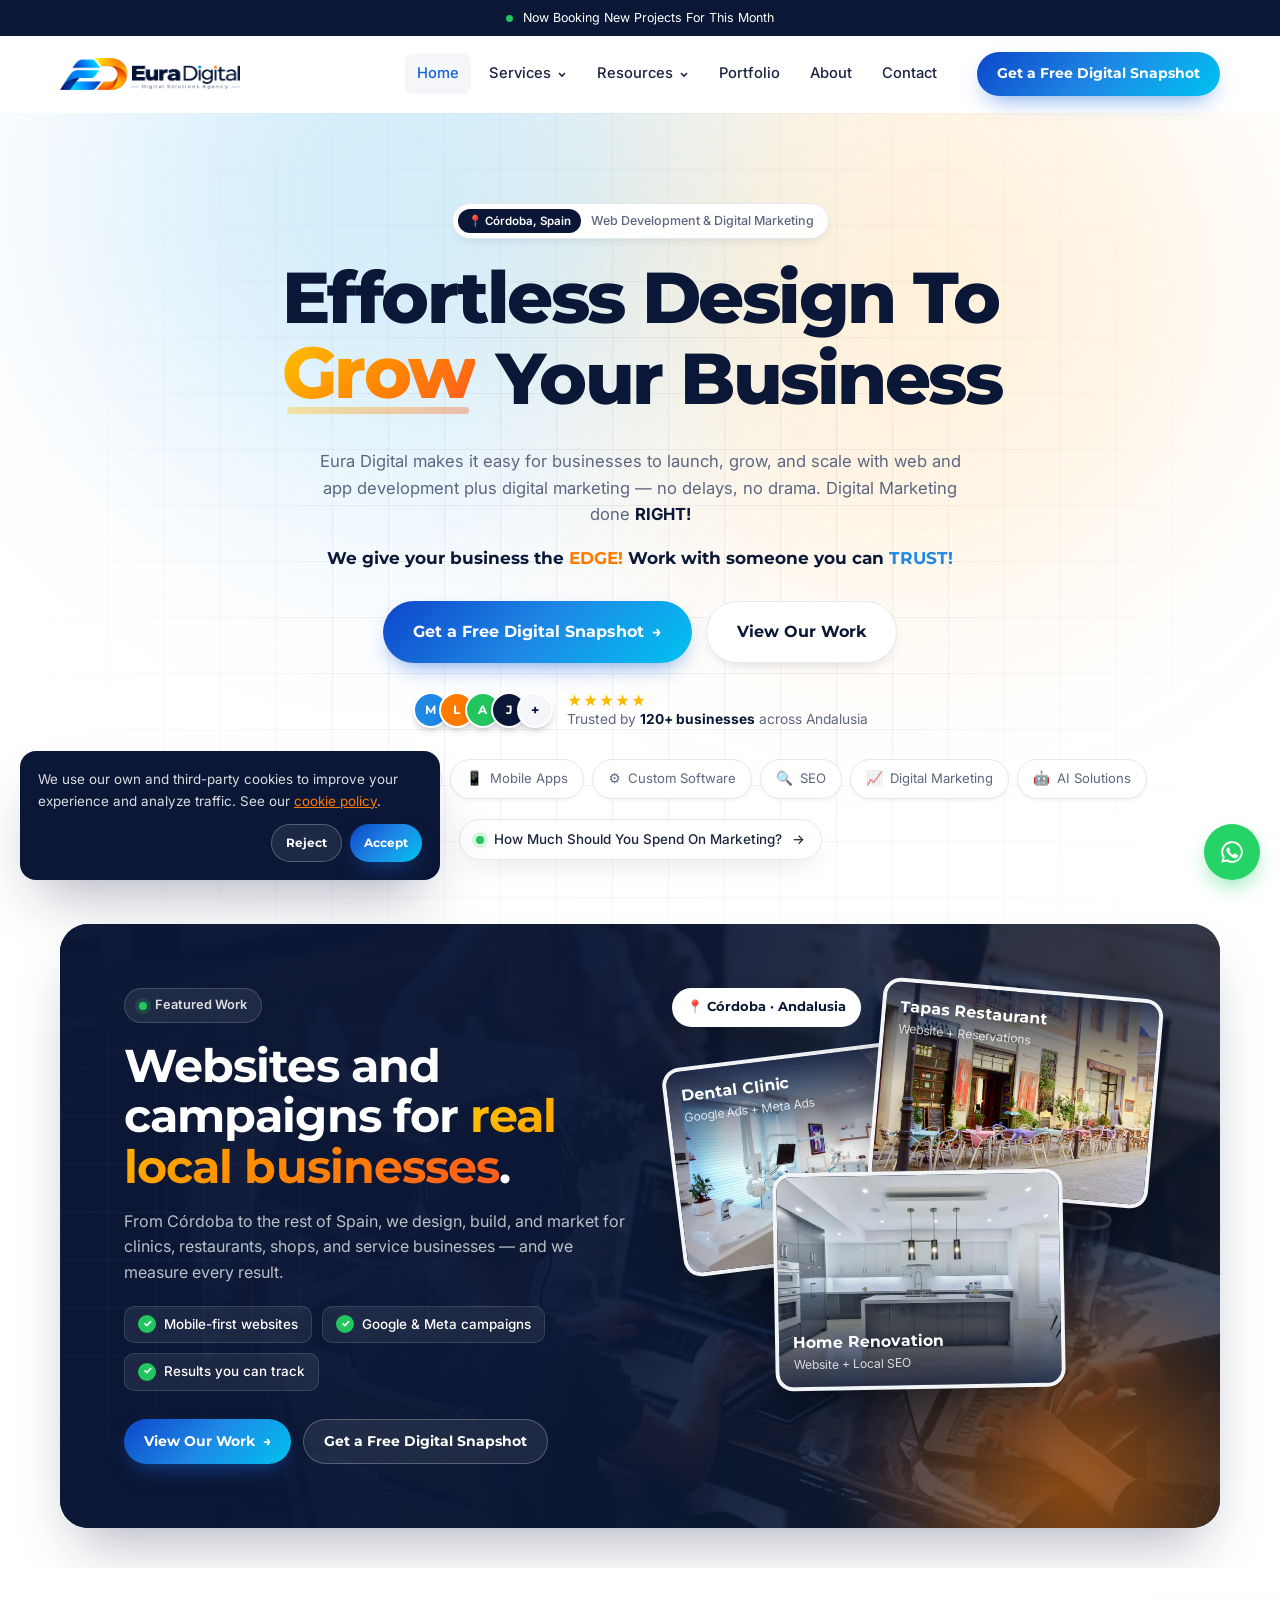
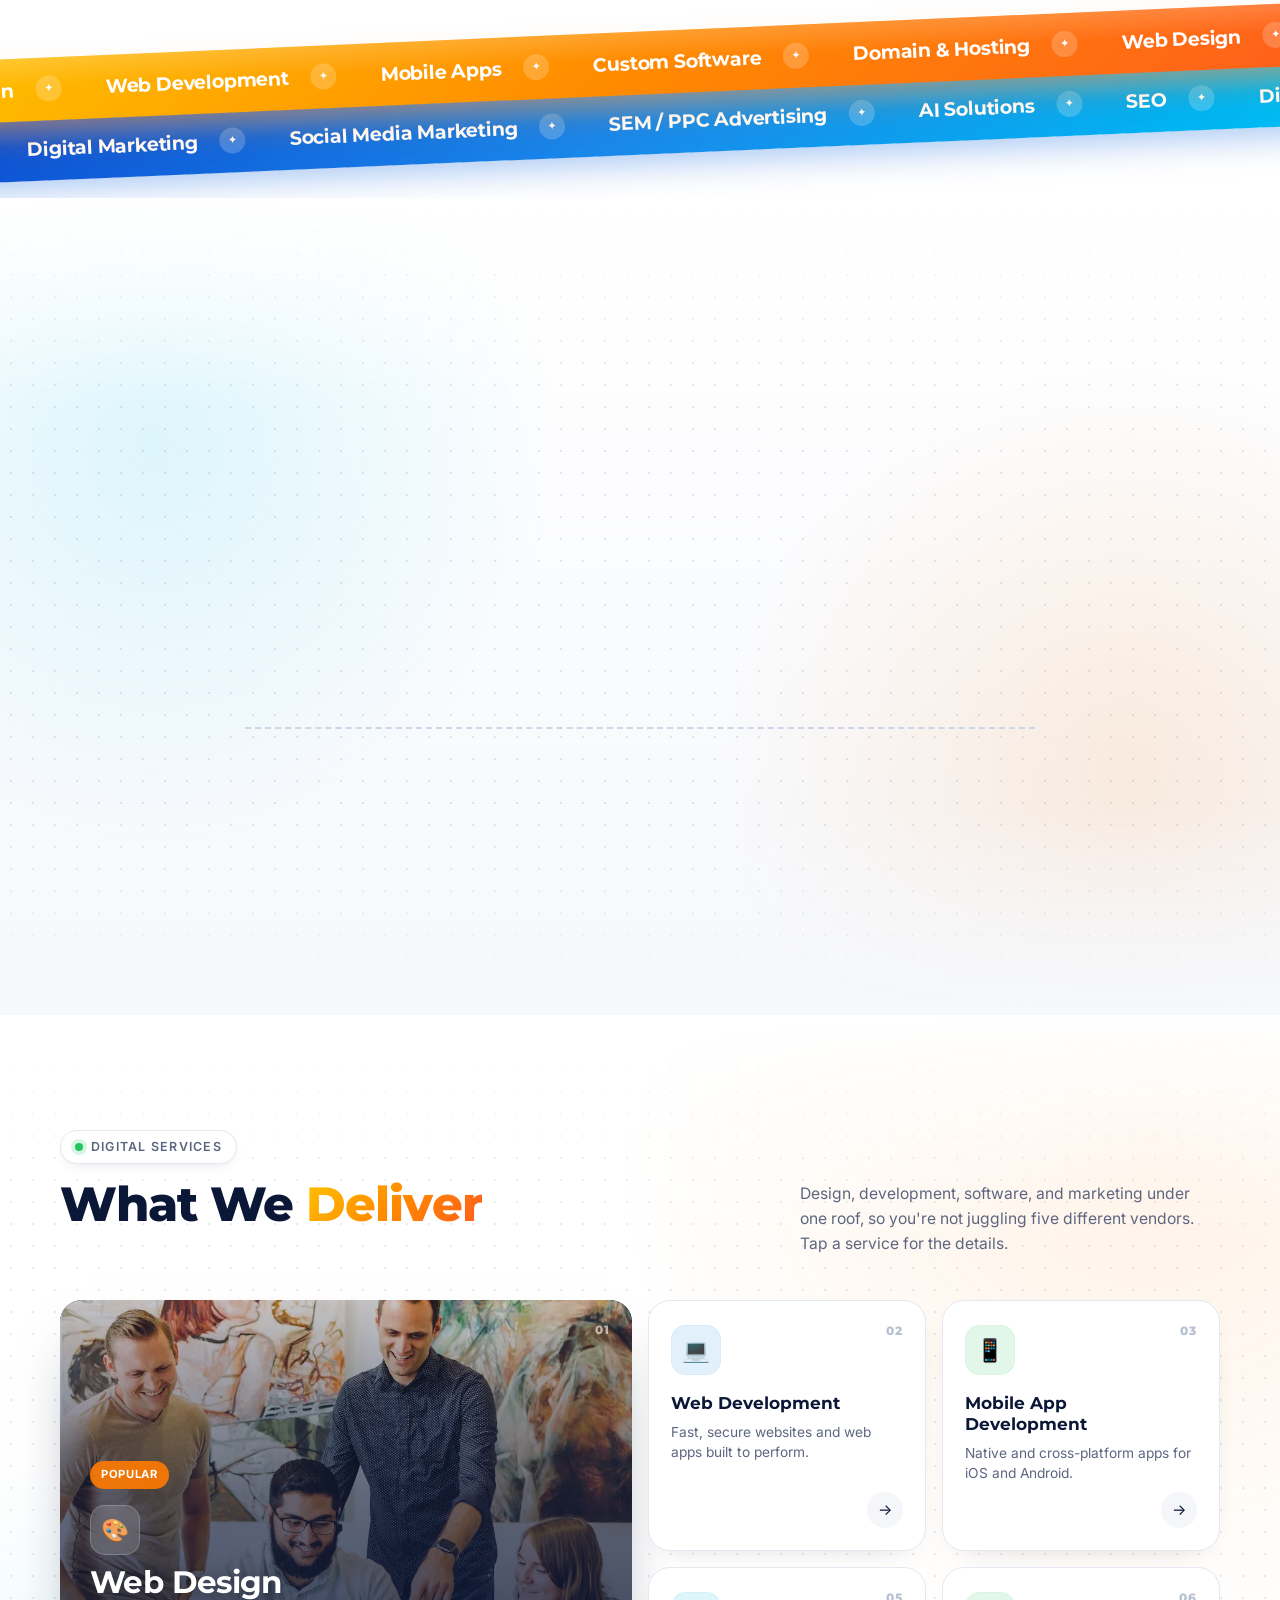
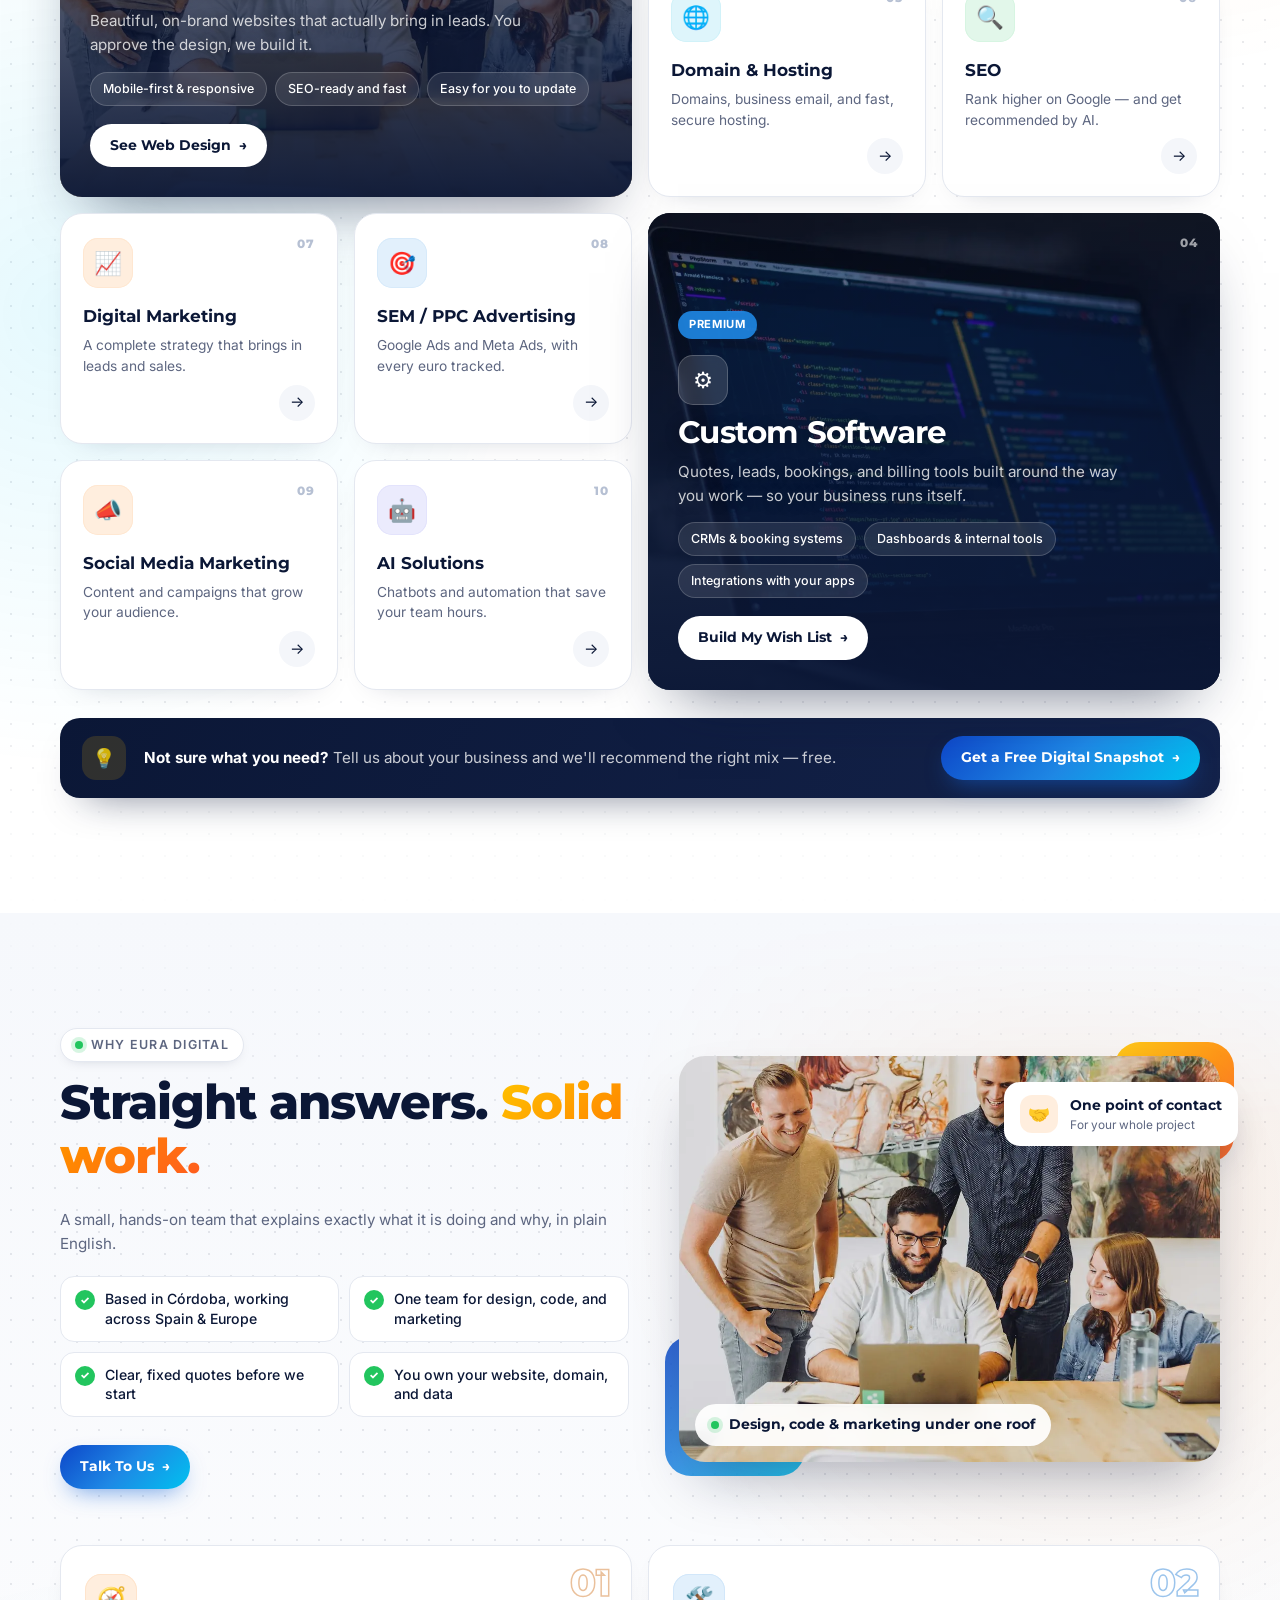
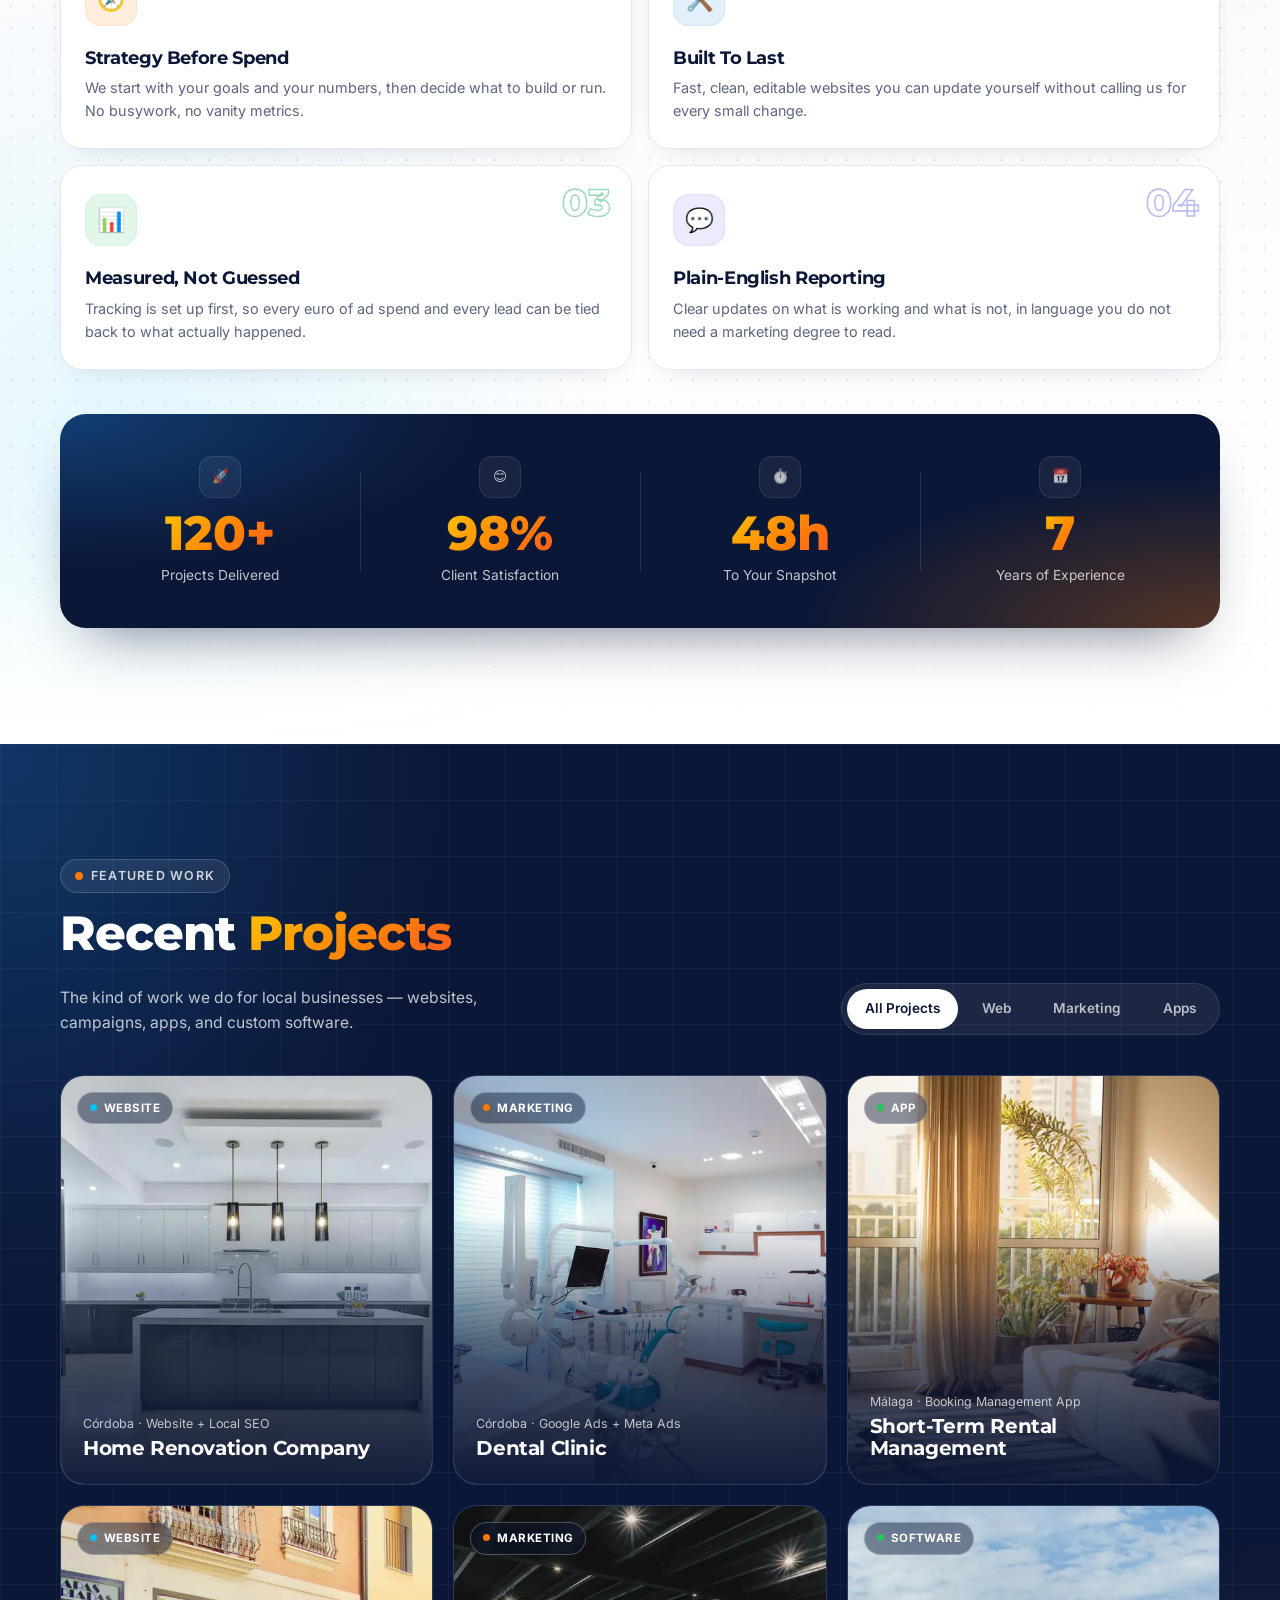
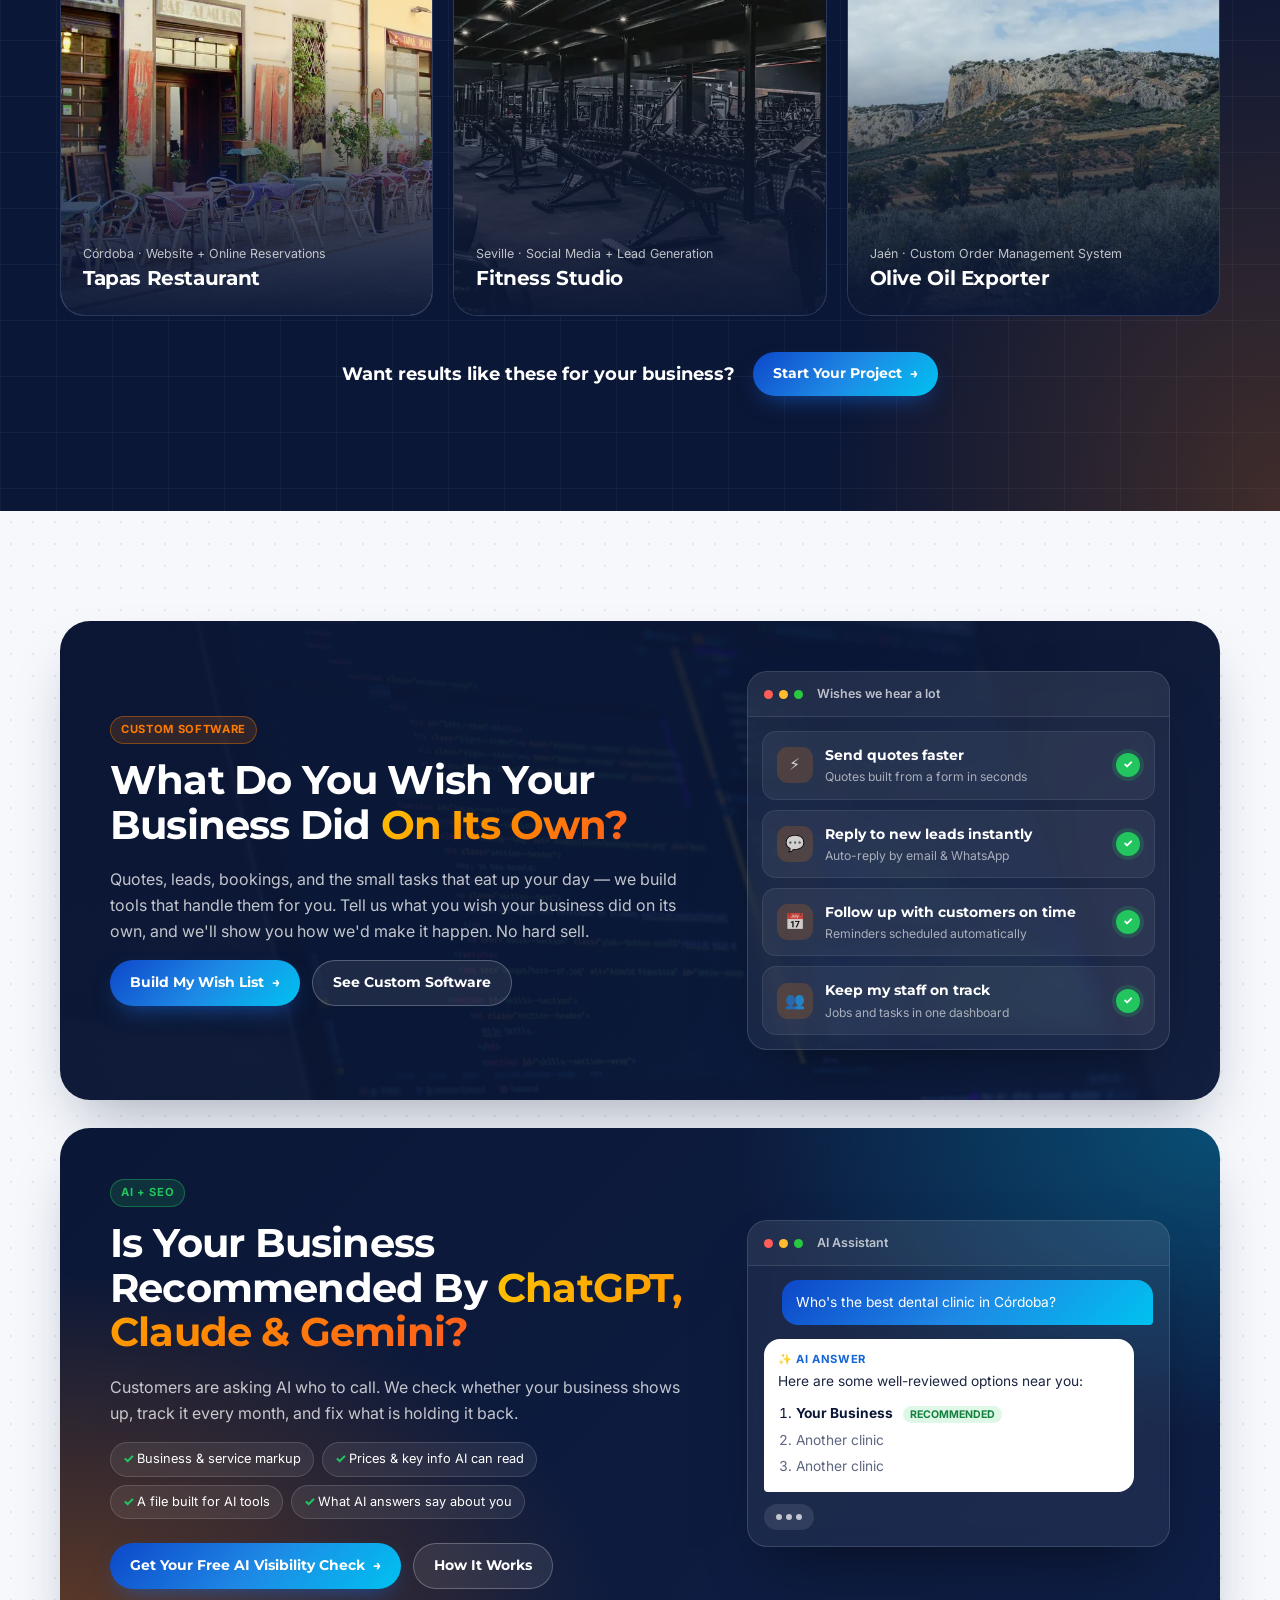
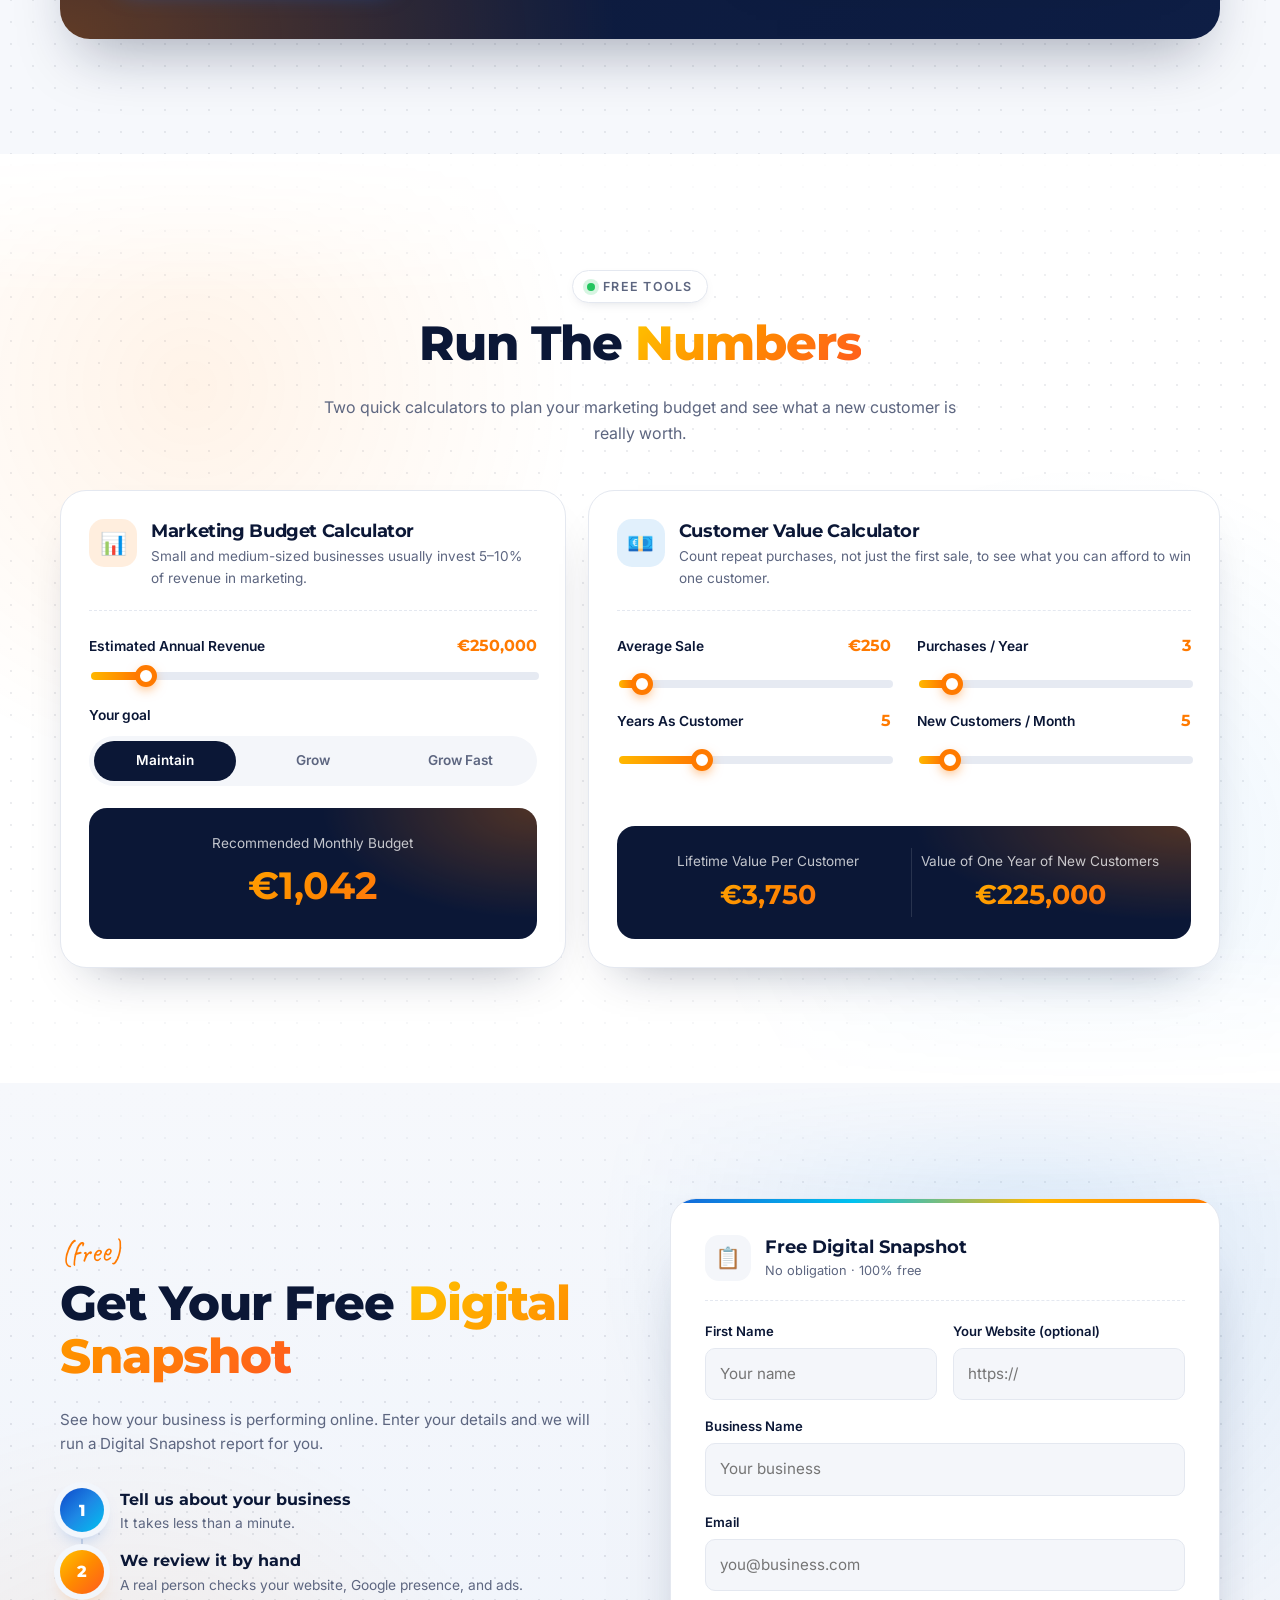
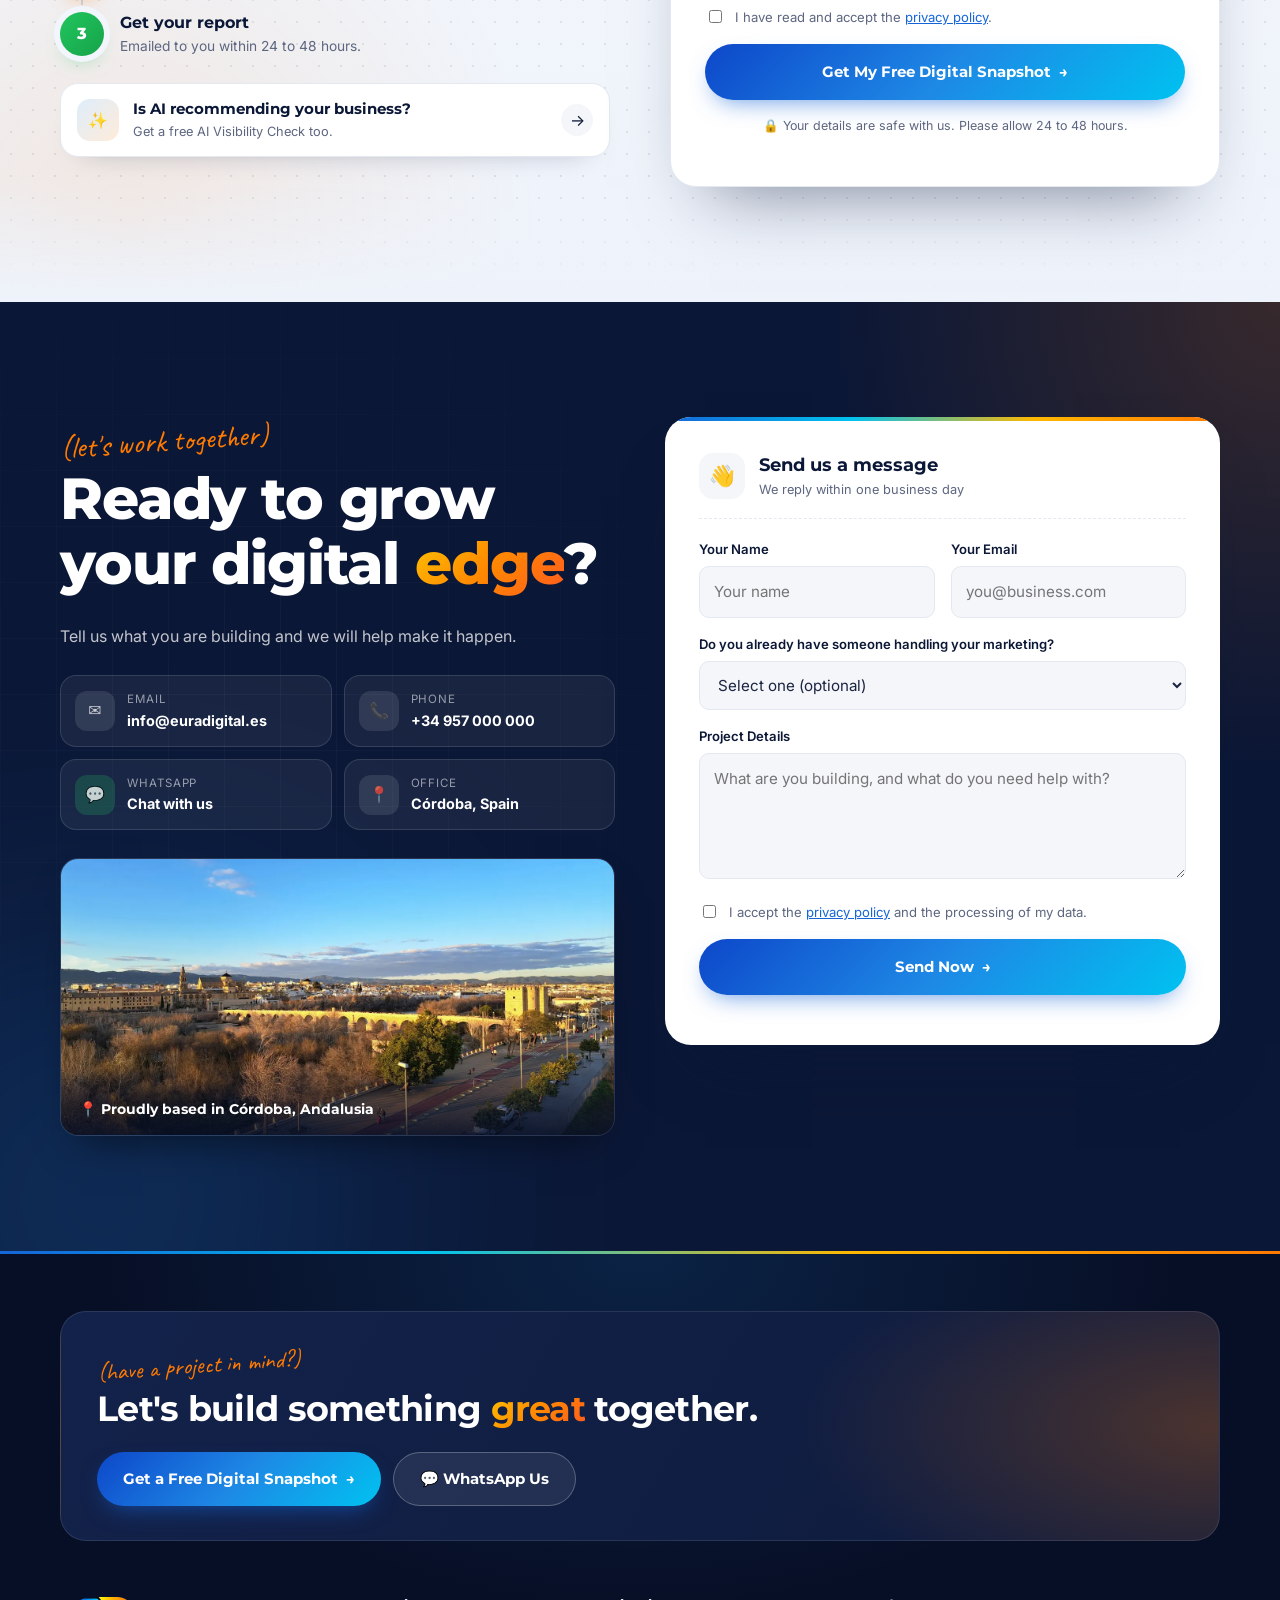
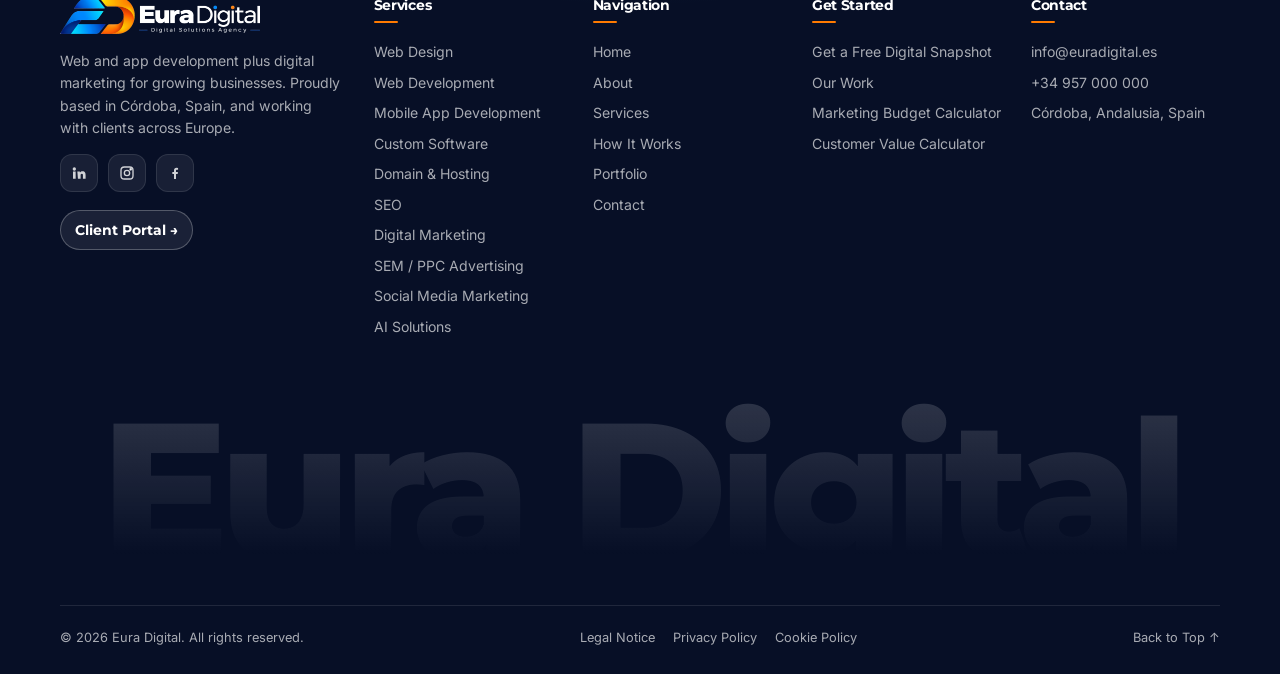
==== commit d8c44287: "Redesign remaining sections: why us, projects, promos, tools, snapshot, contact, footer; fix project" ====
--- a/index.html
+++ b/index.html
@@ -108,7 +108,7 @@
 
         <ul class="chips reveal"><li><span>🎨</span>Web Design</li><li><span>💻</span>Web Development</li><li><span>📱</span>Mobile Apps</li><li><span>⚙️</span>Custom Software</li><li><span>🔍</span>SEO</li><li><span>📈</span>Digital Marketing</li><li><span>🤖</span>AI Solutions</li></ul>
 
-        <a href="#calculator" class="hero__mini reveal"><span class="dot dot--green"></span> How Much Should You Spend On Marketing? <span class="arrow">→</span></a>
+        <a href="#tools" class="hero__mini reveal"><span class="dot dot--green"></span> How Much Should You Spend On Marketing? <span class="arrow">→</span></a>
       </div>
 
       <!-- Showcase -->
@@ -300,61 +300,65 @@
 
     <!-- ===== Why us ===== -->
     <section class="section why" id="approach">
+      <div class="why__bg" aria-hidden="true"></div>
       <div class="container">
         <div class="why-top">
           <div class="why-top__text">
-            <span class="eyebrow">Why Businesses Choose Eura Digital</span>
-        <h2 class="section__title">Straight answers. Solid work.</h2>
-        <p class="section__intro section__intro--left">A small, hands-on team that explains exactly what it is doing and why, in plain English.</p>
-            <ul class="checks checks--dark why-list"><li>Based in Córdoba, working across Spain &amp; Europe</li><li>One team for design, code, and marketing</li><li>Clear, fixed quotes before we start</li><li>You own your website, domain, and data</li></ul>
+            <span class="eyebrow-pill"><span class="dot dot--green"></span> Why Eura Digital</span>
+            <h2 class="section__title">Straight answers. <span class="text-grad">Solid work.</span></h2>
+            <p class="section__intro section__intro--left">A small, hands-on team that explains exactly what it is doing and why, in plain English.</p>
+            <ul class="why-list"><li>Based in Córdoba, working across Spain &amp; Europe</li><li>One team for design, code, and marketing</li><li>Clear, fixed quotes before we start</li><li>You own your website, domain, and data</li></ul>
+            <a href="#contact" class="btn btn--primary btn--sm">Talk To Us <span class="arrow">→</span></a>
           </div>
           <figure class="why-media reveal">
             <img src="assets/img/photos/team-review.webp" alt="A team reviewing a website design together" width="1200" height="800" loading="lazy" />
             <figcaption><span class="dot dot--green"></span> Design, code &amp; marketing under one roof</figcaption>
+            <div class="why-float"><span>🤝</span><div><strong>One point of contact</strong><small>For your whole project</small></div></div>
           </figure>
         </div>
 
         <div class="why-grid">
-          <article class="why-card reveal">
-            <span class="num num--green">1</span>
+          <article class="why-card reveal" style="--c:#ff7a00">
+            <span class="why-card__num">01</span>
+            <span class="why-card__ico">🧭</span>
             <h3>Strategy Before Spend</h3>
             <p>We start with your goals and your numbers, then decide what to build or run. No busywork, no vanity metrics.</p>
           </article>
-          <article class="why-card reveal">
-            <span class="num num--orange">2</span>
+          <article class="why-card reveal" style="--c:#1e88e5">
+            <span class="why-card__num">02</span>
+            <span class="why-card__ico">🛠️</span>
             <h3>Built To Last</h3>
             <p>Fast, clean, editable websites you can update yourself without calling us for every small change.</p>
           </article>
-          <article class="why-card reveal">
-            <span class="num num--blue">3</span>
+          <article class="why-card reveal" style="--c:#22c55e">
+            <span class="why-card__num">03</span>
+            <span class="why-card__ico">📊</span>
             <h3>Measured, Not Guessed</h3>
             <p>Tracking is set up first, so every euro of ad spend and every lead can be tied back to what actually happened.</p>
           </article>
-          <article class="why-card reveal">
-            <span class="num num--dark">4</span>
+          <article class="why-card reveal" style="--c:#6366f1">
+            <span class="why-card__num">04</span>
+            <span class="why-card__ico">💬</span>
             <h3>Plain-English Reporting</h3>
             <p>Clear updates on what is working and what is not, in language you do not need a marketing degree to read.</p>
           </article>
         </div>
 
-        <div class="stats reveal">
-          <div><strong data-count="120">0</strong><span>+ Projects Delivered</span></div>
-          <div><strong data-count="98">0</strong><span>% Client Satisfaction</span></div>
-          <div><strong data-count="48">0</strong><span>h To Your Snapshot</span></div>
-          <div><strong data-count="7">0</strong><span>Years of Experience</span></div>
-        </div>
+        <div class="stats reveal"><div class="stat"><span class="stat__ico">🚀</span><strong><span data-count="120">0</span>+</strong><span>Projects Delivered</span></div><div class="stat"><span class="stat__ico">😊</span><strong><span data-count="98">0</span>%</strong><span>Client Satisfaction</span></div><div class="stat"><span class="stat__ico">⏱️</span><strong><span data-count="48">0</span>h</strong><span>To Your Snapshot</span></div><div class="stat"><span class="stat__ico">📅</span><strong><span data-count="7">0</span></strong><span>Years of Experience</span></div></div>
       </div>
     </section>
 
     <!-- ===== Projects ===== -->
     <section class="section projects" id="projects">
+      <div class="projects__bg" aria-hidden="true"></div>
       <div class="container">
-        <div class="section__head section__head--center">
+        <div class="section__head projects__head">
           <div>
-            <span class="eyebrow">Featured Work</span>
-            <h2 class="section__title">Recent Projects</h2>
-          </div>
-          <div class="filters" role="tablist">
+            <span class="eyebrow-pill eyebrow-pill--dark"><span class="dot"></span> Featured Work</span>
+            <h2 class="section__title">Recent <span class="text-grad">Projects</span></h2>
+            <p class="projects__intro">The kind of work we do for local businesses — websites, campaigns, apps, and custom software.</p>
+          </div>
+          <div class="filters filters--dark" role="tablist">
             <button class="filter is-active" data-filter="all">All Projects</button>
             <button class="filter" data-filter="web">Web</button>
             <button class="filter" data-filter="marketing">Marketing</button>
@@ -364,127 +368,163 @@
 
         <div class="project-grid">
           <article class="project reveal" data-cat="web">
-            <div class="project__thumb project__thumb--1"><img src="assets/img/photos/kitchen.webp" alt="A modern renovated kitchen" width="900" height="600" loading="lazy" /><span>Home Renovation</span></div>
-            <div class="project__body"><span class="ico ico--green">🏠</span><div><h3>Home Renovation Company</h3><p>Córdoba · Website + Local SEO</p></div><span class="chev">›</span></div>
+            <img src="assets/img/photos/kitchen.webp" alt="A modern renovated kitchen" width="900" height="600" loading="lazy" />
+            <span class="project__cat project__cat--web">Website</span>
+            <div class="project__info">
+              <small>Córdoba · Website + Local SEO</small>
+              <h3>Home Renovation Company</h3>
+              <a href="#contact" class="project__cta">Start a similar project <span>→</span></a>
+            </div>
           </article>
           <article class="project reveal" data-cat="marketing">
-            <div class="project__thumb project__thumb--2"><img src="assets/img/photos/dental.webp" alt="A modern dental clinic treatment room" width="900" height="600" loading="lazy" /><span>Dental Clinic</span></div>
-            <div class="project__body"><span class="ico ico--orange">🦷</span><div><h3>Dental Clinic</h3><p>Córdoba · Google Ads + Meta Ads</p></div><span class="chev">›</span></div>
+            <img src="assets/img/photos/dental.webp" alt="A modern dental clinic treatment room" width="900" height="600" loading="lazy" />
+            <span class="project__cat project__cat--marketing">Marketing</span>
+            <div class="project__info">
+              <small>Córdoba · Google Ads + Meta Ads</small>
+              <h3>Dental Clinic</h3>
+              <a href="#contact" class="project__cta">Start a similar project <span>→</span></a>
+            </div>
           </article>
           <article class="project reveal" data-cat="app">
-            <div class="project__thumb project__thumb--3"><img src="assets/img/photos/apartment.webp" alt="A bright holiday apartment living room" width="900" height="600" loading="lazy" /><span>Short-Term Rentals</span></div>
-            <div class="project__body"><span class="ico ico--blue">🏖️</span><div><h3>Short-Term Rental Management</h3><p>Málaga · Booking Management App</p></div><span class="chev">›</span></div>
+            <img src="assets/img/photos/apartment.webp" alt="A bright holiday apartment living room" width="900" height="600" loading="lazy" />
+            <span class="project__cat project__cat--app">App</span>
+            <div class="project__info">
+              <small>Málaga · Booking Management App</small>
+              <h3>Short-Term Rental Management</h3>
+              <a href="#contact" class="project__cta">Start a similar project <span>→</span></a>
+            </div>
           </article>
           <article class="project reveal" data-cat="web">
-            <div class="project__thumb project__thumb--4"><img src="assets/img/photos/tapas.webp" alt="A tapas restaurant terrace on a sunny street" width="900" height="600" loading="lazy" /><span>Tapas Restaurant</span></div>
-            <div class="project__body"><span class="ico ico--orange">🥘</span><div><h3>Tapas Restaurant</h3><p>Córdoba · Website + Online Reservations</p></div><span class="chev">›</span></div>
+            <img src="assets/img/photos/tapas.webp" alt="A tapas restaurant terrace on a sunny street" width="900" height="600" loading="lazy" />
+            <span class="project__cat project__cat--web">Website</span>
+            <div class="project__info">
+              <small>Córdoba · Website + Online Reservations</small>
+              <h3>Tapas Restaurant</h3>
+              <a href="#contact" class="project__cta">Start a similar project <span>→</span></a>
+            </div>
           </article>
           <article class="project reveal" data-cat="marketing">
-            <div class="project__thumb project__thumb--5"><img src="assets/img/photos/gym.webp" alt="A modern fitness studio" width="900" height="600" loading="lazy" /><span>Fitness Studio</span></div>
-            <div class="project__body"><span class="ico ico--green">💪</span><div><h3>Fitness Studio</h3><p>Seville · Social Media + Lead Generation</p></div><span class="chev">›</span></div>
+            <img src="assets/img/photos/gym.webp" alt="A modern fitness studio" width="900" height="600" loading="lazy" />
+            <span class="project__cat project__cat--marketing">Marketing</span>
+            <div class="project__info">
+              <small>Seville · Social Media + Lead Generation</small>
+              <h3>Fitness Studio</h3>
+              <a href="#contact" class="project__cta">Start a similar project <span>→</span></a>
+            </div>
           </article>
           <article class="project reveal" data-cat="app">
-            <div class="project__thumb project__thumb--6"><img src="assets/img/photos/olive-grove.webp" alt="Olive groves on an Andalusian hillside" width="900" height="600" loading="lazy" /><span>Olive Oil Exporter</span></div>
-            <div class="project__body"><span class="ico ico--green">🫒</span><div><h3>Olive Oil Exporter</h3><p>Jaén · Custom Order Management System</p></div><span class="chev">›</span></div>
-          </article>
-        </div>
-      </div>
-    </section>
-
-    <!-- ===== Dark promo blocks ===== -->
+            <img src="assets/img/photos/olive-grove.webp" alt="Olive groves on an Andalusian hillside" width="900" height="600" loading="lazy" />
+            <span class="project__cat project__cat--app">Software</span>
+            <div class="project__info">
+              <small>Jaén · Custom Order Management System</small>
+              <h3>Olive Oil Exporter</h3>
+              <a href="#contact" class="project__cta">Start a similar project <span>→</span></a>
+            </div>
+          </article>
+        </div>
+
+        <div class="projects__foot reveal">
+          <p>Want results like these for your business?</p>
+          <a href="#contact" class="btn btn--primary btn--sm">Start Your Project <span class="arrow">→</span></a>
+        </div>
+      </div>
+    </section>
+
+    <!-- ===== Promo blocks ===== -->
     <section class="section promos">
       <div class="container">
         <div class="promo promo--software reveal">
           <div class="promo__main">
             <span class="tag tag--orange">Custom Software</span>
-            <h2>What Do You Wish Your Business Did On Its Own?</h2>
+            <h2>What Do You Wish Your Business Did <span class="text-grad">On Its Own?</span></h2>
             <p>Quotes, leads, bookings, and the small tasks that eat up your day — we build tools that handle them for you. Tell us what you wish your business did on its own, and we'll show you how we'd make it happen. No hard sell.</p>
             <div class="promo__btns">
-              <a href="#contact" class="btn btn--primary btn--sm">Build My Wish List →</a>
+              <a href="#contact" class="btn btn--primary btn--sm">Build My Wish List <span class="arrow">→</span></a>
               <button class="btn btn--ghost btn--sm" data-service="software">See Custom Software</button>
             </div>
           </div>
-          <div class="promo__side">
-            <span class="ico ico--orange">⚡</span>
-            <h3>Wishes We Hear A Lot</h3>
-            <ul class="checks">
-              <li>Send quotes faster</li>
-              <li>Reply to new leads instantly</li>
-              <li>Follow up with customers on time</li>
-              <li>Keep my staff on track</li>
-            </ul>
+          <div class="promo__side promo__side--flow">
+            <div class="mock-head"><span></span><span></span><span></span><em>Wishes we hear a lot</em></div>
+            <ul class="flow"><li><span class="flow__ico">⚡</span><div><strong>Send quotes faster</strong><small>Quotes built from a form in seconds</small></div><span class="flow__ok">✓</span></li><li><span class="flow__ico">💬</span><div><strong>Reply to new leads instantly</strong><small>Auto-reply by email &amp; WhatsApp</small></div><span class="flow__ok">✓</span></li><li><span class="flow__ico">📅</span><div><strong>Follow up with customers on time</strong><small>Reminders scheduled automatically</small></div><span class="flow__ok">✓</span></li><li><span class="flow__ico">👥</span><div><strong>Keep my staff on track</strong><small>Jobs and tasks in one dashboard</small></div><span class="flow__ok">✓</span></li></ul>
           </div>
         </div>
 
         <div class="promo promo--ai reveal" id="ai-visibility">
           <div class="promo__main">
             <span class="tag tag--green">AI + SEO</span>
-            <h2>Is Your Business Recommended By ChatGPT, Claude &amp; Gemini?</h2>
+            <h2>Is Your Business Recommended By <span class="text-grad">ChatGPT, Claude &amp; Gemini?</span></h2>
             <p>Customers are asking AI who to call. We check whether your business shows up, track it every month, and fix what is holding it back.</p>
+            <ul class="ai-checks"><li>Business &amp; service markup</li><li>Prices &amp; key info AI can read</li><li>A file built for AI tools</li><li>What AI answers say about you</li></ul>
             <div class="promo__btns">
-              <a href="#snapshot" class="btn btn--primary btn--sm">Get Your Free AI Visibility Check →</a>
+              <a href="#snapshot" class="btn btn--primary btn--sm">Get Your Free AI Visibility Check <span class="arrow">→</span></a>
               <button class="btn btn--ghost btn--sm" data-service="seo">How It Works</button>
             </div>
           </div>
-          <div class="promo__side">
-            <span class="ico ico--blue">🔎</span>
-            <h3>What The Free Check Looks At</h3>
-            <ul class="checks">
-              <li>Business &amp; service markup</li>
-              <li>Prices &amp; key info AI can read</li>
-              <li>A file built for AI tools</li>
-              <li>What AI answers say about you</li>
-            </ul>
-          </div>
-        </div>
-      </div>
-    </section>
-
-    <!-- ===== Calculator ===== -->
-    <section class="section calc" id="calculator">
-      <div class="container calc__inner">
-        <div>
-          <span class="eyebrow">Free Tool</span>
-          <h2 class="section__title">How Much Should You Spend On Marketing?</h2>
-          <p class="section__intro section__intro--left">A quick rule of thumb: small and medium-sized businesses usually invest 5–10% of their revenue in marketing. Move the slider to estimate your monthly budget.</p>
-        </div>
-        <div class="calc__card reveal">
-          <label for="revenue">Estimated Annual Revenue: <strong id="revenueOut">€250,000</strong></label>
-          <input type="range" id="revenue" min="50000" max="2000000" step="10000" value="250000" />
-          <div class="calc__goal" role="radiogroup" aria-label="Goal">
-            <button class="filter is-active" data-pct="0.05">Maintain</button>
-            <button class="filter" data-pct="0.075">Grow</button>
-            <button class="filter" data-pct="0.10">Grow Fast</button>
-          </div>
-          <div class="calc__result">
-            <span>Recommended Monthly Budget</span>
-            <strong id="calcOut">€1,042</strong>
-          </div>
-        </div>
-      </div>
-    </section>
-
-    <!-- ===== Customer value calculator ===== -->
-    <section class="section calc calc--alt" id="customer-value">
-      <div class="container calc__inner calc__inner--reverse">
-        <div>
-          <span class="eyebrow">Free Tool</span>
-          <h2 class="section__title">What Is One Customer Really Worth?</h2>
-          <p class="section__intro section__intro--left">Most businesses undervalue a new customer because they only count the first sale. Add up repeat purchases over time and you'll see how much you can afford to spend to win one.</p>
-          <a href="#snapshot" class="btn btn--primary btn--sm">Get a Free Digital Snapshot →</a>
-        </div>
-        <div class="calc__card reveal" id="clv">
-          <label for="clv-sale">Average Sale: <strong data-out="sale">€250</strong></label>
-          <input type="range" id="clv-sale" data-key="sale" min="10" max="5000" step="10" value="250" />
-          <label for="clv-freq">Purchases Per Year: <strong data-out="freq">3</strong></label>
-          <input type="range" id="clv-freq" data-key="freq" min="1" max="24" step="1" value="3" />
-          <label for="clv-years">Years As a Customer: <strong data-out="years">5</strong></label>
-          <input type="range" id="clv-years" data-key="years" min="1" max="15" step="1" value="5" />
-          <label for="clv-new">New Customers Per Month: <strong data-out="new">5</strong></label>
-          <input type="range" id="clv-new" data-key="new" min="1" max="50" step="1" value="5" />
-          <div class="calc__result calc__result--split">
-            <div><span>Lifetime Value Per Customer</span><strong data-out="ltv">€3,750</strong></div>
-            <div><span>Value of One Year of New Customers</span><strong data-out="year">€225,000</strong></div>
+          <div class="promo__side promo__side--chat" aria-hidden="true">
+            <div class="mock-head"><span></span><span></span><span></span><em>AI Assistant</em></div>
+            <div class="bubble bubble--user">Who's the best dental clinic in Córdoba?</div>
+            <div class="bubble bubble--ai">
+              <span class="bubble__label">✨ AI answer</span>
+              Here are some well-reviewed options near you:
+              <ol><li class="is-you"><strong>Your Business</strong> <em>Recommended</em></li><li>Another clinic</li><li>Another clinic</li></ol>
+            </div>
+            <div class="typing"><span></span><span></span><span></span></div>
+          </div>
+        </div>
+      </div>
+    </section>
+
+    <!-- ===== Free tools ===== -->
+    <section class="section tools" id="tools">
+      <div class="tools__bg" aria-hidden="true"></div>
+      <div class="container">
+        <div class="tools__head">
+          <span class="eyebrow-pill"><span class="dot dot--green"></span> Free Tools</span>
+          <h2 class="section__title">Run The <span class="text-grad">Numbers</span></h2>
+          <p>Two quick calculators to plan your marketing budget and see what a new customer is really worth.</p>
+        </div>
+
+        <div class="tools-grid">
+          <div class="tool-card reveal" id="calculator">
+            <div class="tool-card__head">
+              <span class="tool-card__ico">📊</span>
+              <div><h3>Marketing Budget Calculator</h3><p>Small and medium-sized businesses usually invest 5–10% of revenue in marketing.</p></div>
+            </div>
+            <label for="revenue">Estimated Annual Revenue <strong id="revenueOut">€250,000</strong></label>
+            <input type="range" id="revenue" min="50000" max="2000000" step="10000" value="250000" />
+            <span class="tool-card__label">Your goal</span>
+            <div class="calc__goal" role="radiogroup" aria-label="Goal">
+              <button class="filter is-active" data-pct="0.05">Maintain</button>
+              <button class="filter" data-pct="0.075">Grow</button>
+              <button class="filter" data-pct="0.10">Grow Fast</button>
+            </div>
+            <div class="calc__result">
+              <span>Recommended Monthly Budget</span>
+              <strong id="calcOut">€1,042</strong>
+            </div>
+          </div>
+
+          <div class="tool-card reveal" id="customer-value">
+            <div class="tool-card__head">
+              <span class="tool-card__ico tool-card__ico--blue">💶</span>
+              <div><h3>Customer Value Calculator</h3><p>Count repeat purchases, not just the first sale, to see what you can afford to win one customer.</p></div>
+            </div>
+            <div id="clv">
+              <div class="clv-grid">
+                <div><label for="clv-sale">Average Sale <strong data-out="sale">€250</strong></label>
+                <input type="range" id="clv-sale" data-key="sale" min="10" max="5000" step="10" value="250" /></div>
+                <div><label for="clv-freq">Purchases / Year <strong data-out="freq">3</strong></label>
+                <input type="range" id="clv-freq" data-key="freq" min="1" max="24" step="1" value="3" /></div>
+                <div><label for="clv-years">Years As Customer <strong data-out="years">5</strong></label>
+                <input type="range" id="clv-years" data-key="years" min="1" max="15" step="1" value="5" /></div>
+                <div><label for="clv-new">New Customers / Month <strong data-out="new">5</strong></label>
+                <input type="range" id="clv-new" data-key="new" min="1" max="50" step="1" value="5" /></div>
+              </div>
+              <div class="calc__result calc__result--split">
+                <div><span>Lifetime Value Per Customer</span><strong data-out="ltv">€3,750</strong></div>
+                <div><span>Value of One Year of New Customers</span><strong data-out="year">€225,000</strong></div>
+              </div>
+            </div>
           </div>
         </div>
       </div>
@@ -492,38 +532,38 @@
 
     <!-- ===== Free snapshot ===== -->
     <section class="section snapshot" id="snapshot">
+      <div class="snapshot__bg" aria-hidden="true"></div>
       <div class="container snapshot__inner">
         <div>
           <span class="handwrite handwrite--orange">(free)</span>
-          <h2 class="section__title">Get Your Free<br />Digital Snapshot</h2>
+          <h2 class="section__title">Get Your Free <span class="text-grad">Digital Snapshot</span></h2>
           <p class="section__intro section__intro--left">See how your business is performing online. Enter your details and we will run a Digital Snapshot report for you.</p>
-          <div class="info-card">
-            <span class="ico ico--green">⏱️</span>
-            <div>
-              <strong>Allow 24 to 48 Hours</strong>
-              <p>A Snapshot takes 24 to 48 hours to run. It is reviewed by a real person and emailed to you as soon as it is ready.</p>
-            </div>
-          </div>
-          <div class="info-card info-card--row">
-            <span class="ico ico--blue">✨</span>
-            <div>
-              <strong>Is AI recommending your business?</strong>
-              <p>Get a free AI Visibility Check to see whether ChatGPT, Claude, and Gemini mention you.</p>
-            </div>
-            <a href="#ai-visibility" class="link-arrow">Get The Free Check →</a>
-          </div>
-        </div>
-
-        <form class="form card reveal" id="snapshotForm" novalidate>
+          <ol class="steps">
+            <li><span class="steps__n">1</span><div><strong>Tell us about your business</strong><small>It takes less than a minute.</small></div></li>
+            <li><span class="steps__n">2</span><div><strong>We review it by hand</strong><small>A real person checks your website, Google presence, and ads.</small></div></li>
+            <li><span class="steps__n">3</span><div><strong>Get your report</strong><small>Emailed to you within 24 to 48 hours.</small></div></li>
+          </ol>
+          <a href="#ai-visibility" class="ai-mini">
+            <span class="ai-mini__ico">✨</span>
+            <span><strong>Is AI recommending your business?</strong><small>Get a free AI Visibility Check too.</small></span>
+            <span class="ai-mini__arrow">→</span>
+          </a>
+        </div>
+
+        <form class="form card form-card reveal" id="snapshotForm" novalidate>
+          <div class="form-card__head">
+            <span class="form-card__ico">📋</span>
+            <div><strong>Free Digital Snapshot</strong><small>No obligation · 100% free</small></div>
+          </div>
           <div class="form__row">
-            <div class="field"><label for="s-name">First Name</label><input id="s-name" name="name" type="text" required autocomplete="given-name" /></div>
+            <div class="field"><label for="s-name">First Name</label><input id="s-name" name="name" type="text" required autocomplete="given-name" placeholder="Your name" /></div>
             <div class="field"><label for="s-web">Your Website (optional)</label><input id="s-web" name="website" type="url" placeholder="https://" /></div>
           </div>
-          <div class="field"><label for="s-business">Business Name</label><input id="s-business" name="business" type="text" required autocomplete="organization" /></div>
-          <div class="field"><label for="s-email">Email</label><input id="s-email" name="email" type="email" required autocomplete="email" /></div>
+          <div class="field"><label for="s-business">Business Name</label><input id="s-business" name="business" type="text" required autocomplete="organization" placeholder="Your business" /></div>
+          <div class="field"><label for="s-email">Email</label><input id="s-email" name="email" type="email" required autocomplete="email" placeholder="you@business.com" /></div>
           <label class="check"><input type="checkbox" required /> <span>I have read and accept the <a href="#">privacy policy</a>.</span></label>
-          <button type="submit" class="btn btn--primary btn--block">Get My Free Digital Snapshot</button>
-          <p class="form__note">Please allow 24 to 48 hours for your Snapshot to arrive by email.</p>
+          <button type="submit" class="btn btn--primary btn--block">Get My Free Digital Snapshot <span class="arrow">→</span></button>
+          <p class="form__note">🔒 Your details are safe with us. Please allow 24 to 48 hours.</p>
           <p class="form__msg" role="status" aria-live="polite"></p>
         </form>
       </div>
@@ -534,22 +574,29 @@
       <div class="container contact__inner">
         <div>
           <span class="handwrite handwrite--orange">(let's work together)</span>
-          <h2 class="contact__title">Ready to grow your digital <span class="text-orange">edge</span>?</h2>
+          <h2 class="contact__title">Ready to grow your digital <span class="text-grad">edge</span>?</h2>
           <p>Tell us what you are building and we will help make it happen.</p>
-          <ul class="contact__list">
-            <li><span>✉️</span><a href="mailto:info@euradigital.es">info@euradigital.es</a></li>
-            <li><span>📞</span><a href="tel:+34957000000">+34 957 000 000</a></li>
-            <li><span>📍</span>Córdoba, Andalusia, Spain</li>
-          </ul>
+          <div class="contact-cards">
+            <a href="mailto:info@euradigital.es" class="contact-card"><span class="contact-card__ico">✉️</span><span><small>Email</small><strong>info@euradigital.es</strong></span></a>
+            <a href="tel:+34957000000" class="contact-card"><span class="contact-card__ico">📞</span><span><small>Phone</small><strong>+34 957 000 000</strong></span></a>
+            <a href="https://wa.me/34957000000" target="_blank" rel="noopener" class="contact-card"><span class="contact-card__ico contact-card__ico--wa">💬</span><span><small>WhatsApp</small><strong>Chat with us</strong></span></a>
+            <div class="contact-card"><span class="contact-card__ico">📍</span><span><small>Office</small><strong>Córdoba, Spain</strong></span></div>
+          </div>
           <figure class="city-card">
             <img src="assets/img/photos/cordoba.webp" alt="The Mezquita and Roman Bridge in Córdoba, Spain" width="1400" height="788" loading="lazy" />
             <figcaption>📍 Proudly based in Córdoba, Andalusia</figcaption>
           </figure>
         </div>
 
-        <form class="form card" id="contactForm" novalidate>
-          <div class="field"><label for="c-name">Your Name</label><input id="c-name" name="name" type="text" required autocomplete="name" /></div>
-          <div class="field"><label for="c-email">Your Email</label><input id="c-email" name="email" type="email" required autocomplete="email" /></div>
+        <form class="form card form-card" id="contactForm" novalidate>
+          <div class="form-card__head">
+            <span class="form-card__ico">👋</span>
+            <div><strong>Send us a message</strong><small>We reply within one business day</small></div>
+          </div>
+          <div class="form__row">
+            <div class="field"><label for="c-name">Your Name</label><input id="c-name" name="name" type="text" required autocomplete="name" placeholder="Your name" /></div>
+            <div class="field"><label for="c-email">Your Email</label><input id="c-email" name="email" type="email" required autocomplete="email" placeholder="you@business.com" /></div>
+          </div>
           <div class="field">
             <label for="c-help">Do you already have someone handling your marketing?</label>
             <select id="c-help" name="marketing">
@@ -562,7 +609,7 @@
           </div>
           <div class="field"><label for="c-msg">Project Details</label><textarea id="c-msg" name="message" rows="4" placeholder="What are you building, and what do you need help with?"></textarea></div>
           <label class="check"><input type="checkbox" required /> <span>I accept the <a href="#">privacy policy</a> and the processing of my data.</span></label>
-          <button type="submit" class="btn btn--primary">Send Now →</button>
+          <button type="submit" class="btn btn--primary btn--block">Send Now <span class="arrow">→</span></button>
           <p class="form__msg" role="status" aria-live="polite"></p>
         </form>
       </div>
@@ -572,15 +619,31 @@
   <!-- ===== Footer ===== -->
   <footer class="footer">
     <div class="container">
+      <div class="footer__cta reveal">
+        <div>
+          <span class="handwrite handwrite--orange">(have a project in mind?)</span>
+          <h3>Let's build something <span class="text-grad">great</span> together.</h3>
+        </div>
+        <div class="footer__cta-btns">
+          <a href="#snapshot" class="btn btn--primary">Get a Free Digital Snapshot <span class="arrow">→</span></a>
+          <a href="https://wa.me/34957000000" target="_blank" rel="noopener" class="btn btn--ghost">💬 WhatsApp Us</a>
+        </div>
+      </div>
+
       <div class="footer__grid">
         <div class="footer__brand">
           <img src="assets/img/logo-white.png" alt="Eura Digital" width="200" height="37" loading="lazy" />
           <p>Web and app development plus digital marketing for growing businesses. Proudly based in Córdoba, Spain, and working with clients across Europe.</p>
+          <div class="socials">
+            <a href="#" aria-label="LinkedIn"><svg viewBox="0 0 24 24" width="16" height="16" fill="currentColor"><path d="M4.98 3.5a2.5 2.5 0 1 1 0 5 2.5 2.5 0 0 1 0-5zM3 9.75h4v11H3zM9.5 9.75h3.8v1.5h.06c.53-1 1.83-2.06 3.77-2.06 4.03 0 4.77 2.65 4.77 6.1v5.46h-4v-4.84c0-1.16-.02-2.64-1.61-2.64-1.61 0-1.86 1.26-1.86 2.56v4.92h-4z"/></svg></a>
+            <a href="#" aria-label="Instagram"><svg viewBox="0 0 24 24" width="16" height="16" fill="none" stroke="currentColor" stroke-width="2"><rect x="3" y="3" width="18" height="18" rx="5"/><circle cx="12" cy="12" r="4"/><circle cx="17.5" cy="6.5" r="1" fill="currentColor"/></svg></a>
+            <a href="#" aria-label="Facebook"><svg viewBox="0 0 24 24" width="16" height="16" fill="currentColor"><path d="M13.5 21v-7.5h2.5l.4-3h-2.9V8.6c0-.87.25-1.46 1.5-1.46H16.6V4.46A21 21 0 0 0 14.3 4.3c-2.3 0-3.8 1.4-3.8 3.95v2.25H8v3h2.5V21z"/></svg></a>
+          </div>
           <a href="#contact" class="btn btn--ghost btn--xs">Client Portal →</a>
         </div>
         <div>
           <h4>Services</h4>
-          <a href="#services" data-service="design">Web Design</a><a href="#services" data-service="web">Web Development</a><a href="#services" data-service="apps">Mobile App Development</a><a href="#services" data-service="software">Custom Software</a><a href="#services" data-service="hosting">Domain & Hosting</a><a href="#services" data-service="seo">SEO</a><a href="#services" data-service="marketing">Digital Marketing</a><a href="#services" data-service="sem">SEM / PPC Advertising</a><a href="#services" data-service="social">Social Media Marketing</a><a href="#services" data-service="ia">AI Solutions</a>
+          <a href="#services" data-service="design">Web Design</a><a href="#services" data-service="web">Web Development</a><a href="#services" data-service="apps">Mobile App Development</a><a href="#services" data-service="software">Custom Software</a><a href="#services" data-service="hosting">Domain &amp; Hosting</a><a href="#services" data-service="seo">SEO</a><a href="#services" data-service="marketing">Digital Marketing</a><a href="#services" data-service="sem">SEM / PPC Advertising</a><a href="#services" data-service="social">Social Media Marketing</a><a href="#services" data-service="ia">AI Solutions</a>
         </div>
         <div>
           <h4>Navigation</h4>
--- a/css/style.css
+++ b/css/style.css
@@ -884,3 +884,255 @@
 @media (max-width: 560px) {
   .tile--big::before, .tile--design::before, .tile--software::before { background: linear-gradient(180deg, rgba(11,23,54,.55) 0%, rgba(11,23,54,.82) 45%, rgba(11,23,54,.96) 100%); }
 }
+
+/* =========================================================
+   v4 — remaining sections
+   ========================================================= */
+.dotted-bg, .why__bg, .tools__bg, .snapshot__bg { position: absolute; inset: 0; z-index: -1; pointer-events: none;
+  background: radial-gradient(rgba(11,23,54,.09) 1.2px, transparent 1.2px) 0 0 / 22px 22px;
+  -webkit-mask-image: linear-gradient(180deg, transparent, #000 15%, #000 85%, transparent);
+          mask-image: linear-gradient(180deg, transparent, #000 15%, #000 85%, transparent); }
+.why, .tools, .snapshot, .projects, .promos { position: relative; isolation: isolate; overflow: hidden; }
+.eyebrow-pill--dark { background: rgba(255,255,255,.08); border-color: rgba(255,255,255,.16); color: rgba(255,255,255,.8); box-shadow: none; }
+
+/* ---------- WHY ---------- */
+.why { background: linear-gradient(180deg, #f6f8fc 0%, #fff 100%); }
+.why__bg { background:
+  radial-gradient(circle at 85% 20%, rgba(255,122,0,.10), transparent 30%),
+  radial-gradient(circle at 10% 80%, rgba(0,194,240,.10), transparent 30%),
+  radial-gradient(rgba(11,23,54,.09) 1.2px, transparent 1.2px) 0 0 / 22px 22px; }
+.why-top { margin-bottom: 56px; }
+.why-list { list-style: none; padding: 0; margin: 0 0 28px; display: grid; grid-template-columns: 1fr 1fr; gap: 10px; }
+.why-list li { display: flex; gap: 10px; align-items: flex-start; padding: 12px 14px; background: #fff; border: 1px solid var(--line); border-radius: 14px; font-size: .88rem; font-weight: 500; color: var(--navy); line-height: 1.4; }
+.why-list li::before { content: "✓"; flex-shrink: 0; display: grid; place-items: center; width: 20px; height: 20px; border-radius: 50%; background: var(--green); color: #fff; font-size: .68rem; font-weight: 800; margin-top: 1px; }
+.why-media { overflow: visible; border-radius: 26px; }
+.why-media img { border-radius: 26px; }
+.why-media::before { content: ""; position: absolute; inset: -14px -14px auto auto; width: 120px; height: 120px; border-radius: 26px; background: var(--grad-warm); z-index: -1; opacity: .9; }
+.why-media::after { content: ""; position: absolute; inset: auto auto -14px -14px; width: 140px; height: 140px; border-radius: 26px; background: var(--grad-blue); z-index: -1; opacity: .85; }
+.why-float { position: absolute; right: -18px; top: 26px; display: flex; align-items: center; gap: 12px; padding: 12px 16px; background: #fff; border-radius: 16px; box-shadow: 0 20px 40px -18px rgba(11,23,54,.45); animation: fcard 7s ease-in-out infinite; }
+.why-float > span { width: 38px; height: 38px; border-radius: 12px; display: grid; place-items: center; background: rgba(255,122,0,.13); font-size: 1.1rem; }
+.why-float strong { display: block; font-family: var(--font-head); font-size: .86rem; color: var(--navy); }
+.why-float small { display: block; font-size: .74rem; color: var(--muted); }
+
+.why-grid { gap: 16px; }
+.why-card { position: relative; overflow: hidden; padding: 28px 24px 26px; border-radius: 22px; box-shadow: 0 10px 28px -22px rgba(11,23,54,.35); transition: transform .35s cubic-bezier(.2,.8,.2,1), box-shadow .35s, border-color .35s, opacity .7s ease; }
+.why-card::after { content: ""; position: absolute; left: 24px; right: 24px; bottom: 0; height: 3px; border-radius: 3px 3px 0 0; background: var(--c); transform: scaleX(0); transform-origin: left; transition: transform .45s cubic-bezier(.2,.8,.2,1); }
+.why-card:hover { transform: translateY(-6px); border-color: color-mix(in srgb, var(--c) 40%, white); box-shadow: 0 26px 46px -24px color-mix(in srgb, var(--c) 60%, transparent); }
+.why-card:hover::after { transform: scaleX(1); }
+.why-card__num { position: absolute; top: 18px; right: 20px; font-family: var(--font-head); font-weight: 800; font-size: 2.4rem; line-height: 1; color: transparent; -webkit-text-stroke: 1.5px color-mix(in srgb, var(--c) 35%, #dfe5ef); }
+.why-card__ico { width: 52px; height: 52px; border-radius: 16px; display: grid; place-items: center; font-size: 1.45rem; background: color-mix(in srgb, var(--c) 13%, white); box-shadow: inset 0 0 0 1px color-mix(in srgb, var(--c) 20%, white); transition: transform .4s cubic-bezier(.2,.8,.2,1); }
+.why-card:hover .why-card__ico { transform: scale(1.08) rotate(-6deg); }
+.why-card h3 { margin-top: 22px; font-size: 1.1rem; }
+
+.stats { position: relative; overflow: hidden; margin-top: 44px; padding: 36px 20px; border-radius: 26px; gap: 0;
+  background: radial-gradient(60% 120% at 0% 0%, rgba(30,136,229,.35), transparent 60%), radial-gradient(60% 120% at 100% 100%, rgba(255,122,0,.3), transparent 60%), #0b1736;
+  box-shadow: 0 30px 60px -30px rgba(11,23,54,.6); }
+.stat { position: relative; display: flex; flex-direction: column; align-items: center; gap: 6px; padding: 6px 12px; }
+.stat + .stat::before { content: ""; position: absolute; left: 0; top: 15%; bottom: 15%; width: 1px; background: rgba(255,255,255,.12); }
+.stat__ico { width: 42px; height: 42px; border-radius: 13px; display: grid; place-items: center; background: rgba(255,255,255,.08); border: 1px solid rgba(255,255,255,.12); font-size: 1.1rem; margin-bottom: 4px; }
+.stats strong { font-size: clamp(2.2rem, 4vw, 3rem); line-height: 1.05; }
+.stats .stat > span:last-child { font-size: .86rem; opacity: .75; }
+
+/* ---------- PROJECTS (dark) ---------- */
+.projects { background: #0b1736; color: rgba(255,255,255,.75); }
+.projects__bg { position: absolute; inset: 0; z-index: -1; pointer-events: none;
+  background:
+    radial-gradient(50% 60% at 0% 0%, rgba(30,136,229,.28), transparent 70%),
+    radial-gradient(50% 60% at 100% 100%, rgba(255,122,0,.22), transparent 70%),
+    linear-gradient(rgba(255,255,255,.04) 1px, transparent 1px) 0 0 / 56px 56px,
+    linear-gradient(90deg, rgba(255,255,255,.04) 1px, transparent 1px) 0 0 / 56px 56px; }
+.projects .section__title { color: #fff; }
+.projects__head { align-items: flex-end; }
+.projects__intro { margin: 10px 0 0; max-width: 460px; font-size: .98rem; }
+.filters--dark { background: rgba(255,255,255,.07); border: 1px solid rgba(255,255,255,.1); }
+.filters--dark .filter { color: rgba(255,255,255,.7); }
+.filters--dark .filter:hover { color: #fff; }
+.filters--dark .filter.is-active { background: #fff; color: var(--navy); }
+
+.project-grid { gap: 20px; }
+.project { position: relative; aspect-ratio: 4 / 4.4; border-radius: 24px; overflow: hidden; border: 1px solid rgba(255,255,255,.1); background: #13224a; isolation: isolate; transition: transform .45s cubic-bezier(.2,.8,.2,1), box-shadow .45s, opacity .7s ease; }
+.project > img { position: absolute; inset: 0; width: 100%; height: 100%; object-fit: cover; z-index: -2; transition: transform .8s ease; }
+.project::before { content: ""; position: absolute; inset: 0; z-index: -1; background: linear-gradient(180deg, rgba(11,23,54,0) 35%, rgba(11,23,54,.65) 65%, rgba(11,23,54,.96) 100%); transition: background .45s; }
+.project:hover { transform: translateY(-8px); box-shadow: 0 40px 60px -30px rgba(0,0,0,.8); border-color: rgba(255,255,255,.22); }
+.project:hover > img { transform: scale(1.08); }
+.project__cat { position: absolute; top: 16px; left: 16px; padding: 6px 12px; border-radius: 999px; font-size: .72rem; font-weight: 700; letter-spacing: .04em; text-transform: uppercase; color: #fff; backdrop-filter: blur(8px); background: rgba(11,23,54,.45); border: 1px solid rgba(255,255,255,.25); }
+.project__cat--web::before, .project__cat--marketing::before, .project__cat--app::before { content: ""; display: inline-block; width: 7px; height: 7px; border-radius: 50%; margin-right: 7px; vertical-align: 1px; }
+.project__cat--web::before { background: var(--cyan); }
+.project__cat--marketing::before { background: var(--orange); }
+.project__cat--app::before { background: var(--green); }
+.project__info { position: absolute; left: 0; right: 0; bottom: 0; padding: 22px; transform: translateY(38px); transition: transform .45s cubic-bezier(.2,.8,.2,1); }
+.project:hover .project__info, .project:focus-within .project__info { transform: none; }
+.project__info small { display: block; font-size: .78rem; color: rgba(255,255,255,.72); margin-bottom: 4px; }
+.project__info h3 { color: #fff; font-size: 1.22rem; margin: 0 0 14px; }
+.project__cta { display: inline-flex; align-items: center; gap: 8px; font-size: .85rem; font-weight: 700; color: #fff; opacity: 0; transition: opacity .35s .05s; }
+.project__cta span { display: grid; place-items: center; width: 26px; height: 26px; border-radius: 50%; background: var(--grad-warm); }
+.project:hover .project__cta, .project:focus-within .project__cta { opacity: 1; }
+.projects__foot { margin-top: 36px; display: flex; align-items: center; justify-content: center; gap: 18px; flex-wrap: wrap; text-align: center; }
+.projects__foot p { margin: 0; color: #fff; font-family: var(--font-head); font-weight: 700; font-size: 1.1rem; }
+@media (hover: none) { .project__info { transform: none; } .project__cta { opacity: 1; } }
+
+/* ---------- PROMOS ---------- */
+.promos { padding-top: clamp(64px, 9vw, 110px); background: #f6f8fc; }
+.promos::before { content: ""; position: absolute; inset: 0; z-index: -1; background: radial-gradient(rgba(11,23,54,.08) 1.2px, transparent 1.2px) 0 0 / 22px 22px; }
+.promos .container { gap: 28px; }
+.promo { border-radius: 30px; gap: 44px; align-items: center; }
+.promo h2 { font-size: clamp(1.7rem, 3.2vw, 2.5rem); }
+.promo__side { padding: 0; overflow: hidden; border-radius: 20px; background: rgba(255,255,255,.06); border: 1px solid rgba(255,255,255,.14); backdrop-filter: blur(10px); box-shadow: 0 30px 60px -30px rgba(0,0,0,.6); }
+.mock-head { display: flex; align-items: center; gap: 6px; padding: 12px 16px; border-bottom: 1px solid rgba(255,255,255,.1); background: rgba(255,255,255,.04); }
+.mock-head span { width: 9px; height: 9px; border-radius: 50%; background: rgba(255,255,255,.25); }
+.mock-head span:nth-child(1) { background: #ff5f57; } .mock-head span:nth-child(2) { background: #febc2e; } .mock-head span:nth-child(3) { background: #28c840; }
+.mock-head em { margin-left: 8px; font-style: normal; font-size: .78rem; font-weight: 600; color: rgba(255,255,255,.7); }
+.flow { list-style: none; margin: 0; padding: 14px; display: grid; gap: 10px; }
+.flow li { display: flex; align-items: center; gap: 12px; padding: 12px 14px; border-radius: 14px; background: rgba(255,255,255,.06); border: 1px solid rgba(255,255,255,.08); transition: transform .3s, background .3s; }
+.flow li:hover { transform: translateX(4px); background: rgba(255,255,255,.1); }
+.flow__ico { width: 36px; height: 36px; border-radius: 11px; display: grid; place-items: center; background: rgba(255,122,0,.18); flex-shrink: 0; }
+.flow li div { flex: 1; min-width: 0; }
+.flow strong { display: block; color: #fff; font-size: .9rem; font-family: var(--font-head); }
+.flow small { display: block; color: rgba(255,255,255,.6); font-size: .76rem; }
+.flow__ok { width: 24px; height: 24px; border-radius: 50%; display: grid; place-items: center; background: var(--green); color: #fff; font-size: .7rem; font-weight: 800; flex-shrink: 0; box-shadow: 0 0 0 4px rgba(34,197,94,.18); }
+
+.ai-checks { list-style: none; padding: 0; margin: 0 0 24px; display: flex; flex-wrap: wrap; gap: 8px; }
+.ai-checks li { padding: 6px 12px; border-radius: 999px; background: rgba(255,255,255,.07); border: 1px solid rgba(255,255,255,.14); font-size: .8rem; color: #fff; }
+.ai-checks li::before { content: "✓ "; color: var(--green); font-weight: 800; }
+.promo__side--chat { padding-bottom: 16px; }
+.bubble { margin: 14px 16px 0; padding: 12px 14px; border-radius: 16px; font-size: .86rem; line-height: 1.5; max-width: 88%; }
+.bubble--user { margin-left: auto; background: var(--grad-blue); color: #fff; border-bottom-right-radius: 4px; }
+.bubble--ai { background: #fff; color: var(--ink); border-bottom-left-radius: 4px; }
+.bubble__label { display: block; font-size: .7rem; font-weight: 700; color: var(--blue); margin-bottom: 4px; text-transform: uppercase; letter-spacing: .06em; }
+.bubble ol { margin: 8px 0 0; padding-left: 18px; }
+.bubble li { padding: 3px 0; color: var(--muted); }
+.bubble li.is-you { color: var(--navy); }
+.bubble li.is-you em { font-style: normal; font-size: .66rem; font-weight: 700; text-transform: uppercase; margin-left: 6px; padding: 2px 7px; border-radius: 99px; background: rgba(34,197,94,.15); color: #15803d; }
+.typing { display: inline-flex; gap: 4px; margin: 12px 16px 0; padding: 10px 12px; border-radius: 14px; background: rgba(255,255,255,.1); }
+.typing span { width: 6px; height: 6px; border-radius: 50%; background: rgba(255,255,255,.7); animation: typing 1.2s infinite ease-in-out; }
+.typing span:nth-child(2) { animation-delay: .15s; } .typing span:nth-child(3) { animation-delay: .3s; }
+@keyframes typing { 0%, 60%, 100% { transform: translateY(0); opacity: .5; } 30% { transform: translateY(-4px); opacity: 1; } }
+
+/* ---------- TOOLS ---------- */
+.tools { background: #fff; }
+.tools__bg { background:
+  radial-gradient(circle at 15% 25%, rgba(255,122,0,.09), transparent 30%),
+  radial-gradient(circle at 85% 75%, rgba(30,136,229,.09), transparent 30%),
+  radial-gradient(rgba(11,23,54,.08) 1.2px, transparent 1.2px) 0 0 / 22px 22px; }
+.tools__head { text-align: center; max-width: 640px; margin: 0 auto 44px; }
+.tools__head p { color: var(--muted); margin: 0; }
+.tools-grid { display: grid; grid-template-columns: 1fr 1.25fr; gap: 22px; align-items: stretch; }
+.tool-card { display: flex; flex-direction: column; padding: 28px; background: #fff; border: 1px solid var(--line); border-radius: 26px; box-shadow: 0 24px 50px -32px rgba(11,23,54,.45); }
+.tool-card__head { display: flex; gap: 14px; align-items: flex-start; padding-bottom: 20px; margin-bottom: 22px; border-bottom: 1px dashed var(--line); }
+.tool-card__head h3 { font-size: 1.15rem; margin: 2px 0 4px; }
+.tool-card__head p { margin: 0; font-size: .85rem; color: var(--muted); }
+.tool-card__ico { width: 48px; height: 48px; border-radius: 15px; display: grid; place-items: center; font-size: 1.35rem; background: rgba(255,122,0,.13); flex-shrink: 0; }
+.tool-card__ico--blue { background: rgba(30,136,229,.13); }
+.tool-card label { display: flex; justify-content: space-between; align-items: baseline; gap: 10px; font-size: .86rem; font-weight: 600; color: var(--navy); margin-bottom: 12px; }
+.tool-card label strong { font-family: var(--font-head); font-size: 1rem; color: var(--orange); }
+.tool-card__label { display: block; font-size: .86rem; font-weight: 600; color: var(--navy); margin-top: 22px; }
+.tool-card .calc__goal { margin: 10px 0 22px; }
+.tool-card .calc__result { margin-top: auto; border-radius: 18px; padding: 22px; background: radial-gradient(80% 140% at 100% 0%, rgba(255,122,0,.28), transparent 60%), #0b1736; }
+.tool-card .calc__result--split > div + div { border-left: 1px solid rgba(255,255,255,.12); }
+.clv-grid { display: grid; grid-template-columns: 1fr 1fr; gap: 6px 26px; margin-bottom: 18px; }
+.clv-grid input[type="range"] { margin-bottom: 14px; }
+
+input[type="range"] { -webkit-appearance: none; appearance: none; width: 100%; height: 8px; border-radius: 99px; outline: none; cursor: pointer;
+  background: linear-gradient(90deg, #ffb800, #ff7a00 var(--p, 50%), #e6eaf2 var(--p, 50%)); }
+input[type="range"]::-webkit-slider-thumb { -webkit-appearance: none; appearance: none; width: 22px; height: 22px; border-radius: 50%; background: #fff; border: 5px solid var(--orange); box-shadow: 0 4px 12px -2px rgba(255,122,0,.6); transition: transform .2s; }
+input[type="range"]::-moz-range-thumb { width: 14px; height: 14px; border-radius: 50%; background: #fff; border: 5px solid var(--orange); box-shadow: 0 4px 12px -2px rgba(255,122,0,.6); }
+input[type="range"]:active::-webkit-slider-thumb { transform: scale(1.15); }
+input[type="range"]:focus-visible { box-shadow: 0 0 0 4px rgba(255,122,0,.2); }
+
+/* ---------- SNAPSHOT ---------- */
+.snapshot { background: linear-gradient(180deg, #f6f8fc, #eef3fb); }
+.snapshot__bg { background:
+  radial-gradient(circle at 80% 20%, rgba(30,136,229,.12), transparent 35%),
+  radial-gradient(circle at 10% 90%, rgba(255,122,0,.10), transparent 30%),
+  radial-gradient(rgba(11,23,54,.09) 1.2px, transparent 1.2px) 0 0 / 22px 22px; }
+.snapshot__inner { align-items: center; gap: 60px; }
+.steps { list-style: none; padding: 0; margin: 0 0 26px; position: relative; display: grid; gap: 14px; }
+.steps::before { content: ""; position: absolute; left: 21px; top: 22px; bottom: 22px; border-left: 2px dashed #c8d2e3; }
+.steps li { position: relative; display: flex; gap: 16px; align-items: center; }
+.steps__n { position: relative; z-index: 1; width: 44px; height: 44px; flex-shrink: 0; border-radius: 50%; display: grid; place-items: center; font-family: var(--font-head); font-weight: 800; color: #fff; background: var(--grad-blue); box-shadow: 0 0 0 6px #f2f6fc, 0 10px 20px -8px rgba(21,101,216,.6); }
+.steps li:nth-child(2) .steps__n { background: var(--grad-warm); box-shadow: 0 0 0 6px #f2f6fc, 0 10px 20px -8px rgba(255,122,0,.6); }
+.steps li:nth-child(3) .steps__n { background: linear-gradient(135deg, #22c55e, #16a34a); box-shadow: 0 0 0 6px #f2f6fc, 0 10px 20px -8px rgba(34,197,94,.6); }
+.steps strong { display: block; font-family: var(--font-head); color: var(--navy); font-size: 1rem; }
+.steps small { display: block; color: var(--muted); font-size: .86rem; }
+.ai-mini { display: flex; align-items: center; gap: 14px; padding: 14px 16px; border-radius: 18px; background: #fff; border: 1px solid var(--line); box-shadow: 0 14px 30px -24px rgba(11,23,54,.4); transition: transform .3s, box-shadow .3s; }
+.ai-mini:hover { transform: translateY(-3px); box-shadow: 0 20px 36px -22px rgba(30,136,229,.5); }
+.ai-mini__ico { width: 42px; height: 42px; border-radius: 13px; display: grid; place-items: center; background: linear-gradient(135deg, rgba(30,136,229,.15), rgba(255,122,0,.15)); flex-shrink: 0; }
+.ai-mini strong { display: block; font-family: var(--font-head); font-size: .92rem; color: var(--navy); }
+.ai-mini small { display: block; font-size: .8rem; color: var(--muted); }
+.ai-mini__arrow { margin-left: auto; width: 32px; height: 32px; border-radius: 50%; display: grid; place-items: center; background: var(--bg-soft); color: var(--navy); flex-shrink: 0; }
+
+.form-card { position: relative; border-radius: 26px; padding: clamp(24px, 4vw, 34px); box-shadow: 0 40px 70px -40px rgba(11,23,54,.55); border: 1px solid var(--line); overflow: hidden; }
+.form-card::before { content: ""; position: absolute; left: 0; right: 0; top: 0; height: 4px; background: linear-gradient(90deg, #1565d8, #00c2f0, #ffb800, #ff7a00); }
+.form-card__head { display: flex; align-items: center; gap: 14px; padding-bottom: 18px; margin-bottom: 4px; border-bottom: 1px dashed var(--line); }
+.form-card__ico { width: 46px; height: 46px; border-radius: 14px; display: grid; place-items: center; font-size: 1.3rem; background: var(--bg-soft); }
+.form-card__head strong { display: block; font-family: var(--font-head); font-size: 1.1rem; color: var(--navy); }
+.form-card__head small { display: block; font-size: .8rem; color: var(--muted); }
+.form-card .btn--block { padding: 16px 24px; }
+
+/* ---------- CONTACT ---------- */
+.contact { background: radial-gradient(50% 70% at 100% 0%, rgba(255,122,0,.18), transparent 70%), #0b1736; }
+.contact::after { content: ""; position: absolute; inset: 0; pointer-events: none;
+  background-image: linear-gradient(rgba(255,255,255,.035) 1px, transparent 1px), linear-gradient(90deg, rgba(255,255,255,.035) 1px, transparent 1px); background-size: 56px 56px;
+  -webkit-mask-image: radial-gradient(ellipse 60% 70% at 20% 40%, #000, transparent 70%); mask-image: radial-gradient(ellipse 60% 70% at 20% 40%, #000, transparent 70%); }
+.contact__inner { align-items: start; z-index: 1; }
+.contact-cards { display: grid; grid-template-columns: 1fr 1fr; gap: 12px; margin: 26px 0 0; }
+.contact-card { display: flex; align-items: center; gap: 12px; padding: 14px; border-radius: 16px; background: rgba(255,255,255,.06); border: 1px solid rgba(255,255,255,.12); transition: background .3s, transform .3s, border-color .3s; min-width: 0; }
+a.contact-card:hover { background: rgba(255,255,255,.1); border-color: rgba(255,255,255,.25); transform: translateY(-3px); }
+.contact-card__ico { width: 40px; height: 40px; border-radius: 12px; display: grid; place-items: center; background: rgba(255,255,255,.1); flex-shrink: 0; }
+.contact-card__ico--wa { background: rgba(37,211,102,.2); }
+.contact-card small { display: block; font-size: .72rem; color: rgba(255,255,255,.55); text-transform: uppercase; letter-spacing: .08em; }
+.contact-card strong { display: block; color: #fff; font-size: .9rem; overflow: hidden; text-overflow: ellipsis; white-space: nowrap; }
+.contact .form-card { border: 0; }
+
+/* ---------- FOOTER ---------- */
+.footer { position: relative; padding-top: 60px; background: radial-gradient(60% 50% at 50% 0%, rgba(30,136,229,.16), transparent 70%), #070f26; }
+.footer::before { content: ""; position: absolute; left: 0; right: 0; top: 0; height: 3px; background: linear-gradient(90deg, #1565d8, #00c2f0, #ffb800, #ff7a00); }
+.footer__cta { display: flex; align-items: center; justify-content: space-between; gap: 24px; flex-wrap: wrap; padding: 34px 36px; margin-bottom: 56px; border-radius: 26px;
+  background: radial-gradient(60% 140% at 100% 50%, rgba(255,122,0,.25), transparent 60%), linear-gradient(120deg, #13224a, #0e1b3d); border: 1px solid rgba(255,255,255,.1); }
+.footer__cta h3 { color: #fff; font-size: clamp(1.5rem, 3vw, 2.2rem); margin: 4px 0 0; }
+.footer__cta .handwrite { font-size: 1.5rem; }
+.footer__cta-btns { display: flex; gap: 12px; flex-wrap: wrap; }
+.socials { display: flex; gap: 10px; margin: 0 0 18px; }
+.socials a { width: 38px; height: 38px; border-radius: 12px; display: grid; place-items: center; background: rgba(255,255,255,.07); border: 1px solid rgba(255,255,255,.1); color: rgba(255,255,255,.8); transition: background .3s, color .3s, transform .3s; padding: 0 !important; }
+.socials a:hover { background: var(--grad-warm); color: #fff; transform: translateY(-3px); }
+.footer h4 { position: relative; padding-bottom: 10px; margin-bottom: 14px; }
+.footer h4::after { content: ""; position: absolute; left: 0; bottom: 0; width: 24px; height: 2px; border-radius: 2px; background: var(--orange); }
+.footer__grid > div > a { transition: color .2s, transform .2s; }
+.footer__grid > div > a:hover { transform: translateX(3px); }
+.footer__mega { background: linear-gradient(180deg, rgba(255,255,255,.16) 0%, rgba(255,255,255,0) 85%); -webkit-background-clip: text; background-clip: text; }
+
+/* ---------- responsive ---------- */
+@media (max-width: 1080px) {
+  .tools-grid { grid-template-columns: 1fr; max-width: 720px; margin: 0 auto; }
+}
+@media (max-width: 960px) {
+  .why-float { right: 12px; }
+  .stats { grid-template-columns: repeat(2, 1fr); row-gap: 22px; }
+  .stat:nth-child(3)::before { display: none; }
+  .projects__head { align-items: flex-start; }
+  .snapshot__inner { gap: 40px; }
+}
+@media (max-width: 640px) {
+  .why-list { grid-template-columns: 1fr; }
+  .why-media::before, .why-media::after { display: none; }
+  .project { aspect-ratio: 4 / 3.6; }
+  .clv-grid { grid-template-columns: 1fr; }
+  .tool-card { padding: 22px; }
+  .tool-card .calc__result--split > div + div { border-left: 0; border-top: 1px solid rgba(255,255,255,.12); padding-top: 12px; }
+  .contact-cards { grid-template-columns: 1fr; }
+  .footer__cta { padding: 26px 22px; }
+  .footer__cta-btns, .footer__cta-btns .btn { width: 100%; }
+  .promo { gap: 28px; }
+}
+@media (prefers-reduced-motion: reduce) { .why-float, .typing span { animation: none; } }
+#clv { display: flex; flex-direction: column; flex: 1; }
+#clv .calc__result { margin-top: auto; }
+.footer__grid .footer__brand > a.btn { display: inline-flex; padding: 8px 14px; }
+.stats strong span { font-size: inherit; opacity: 1; }
+.filter { white-space: nowrap; }
+@media (max-width: 640px) {
+  .filters { flex-wrap: nowrap; max-width: 100%; overflow-x: auto; scrollbar-width: none; }
+  .filters::-webkit-scrollbar { display: none; }
+  .filters .filter { padding: 8px 13px; font-size: .8rem; }
+  .calc__goal .filter { padding: 9px 8px; font-size: .82rem; }
+}
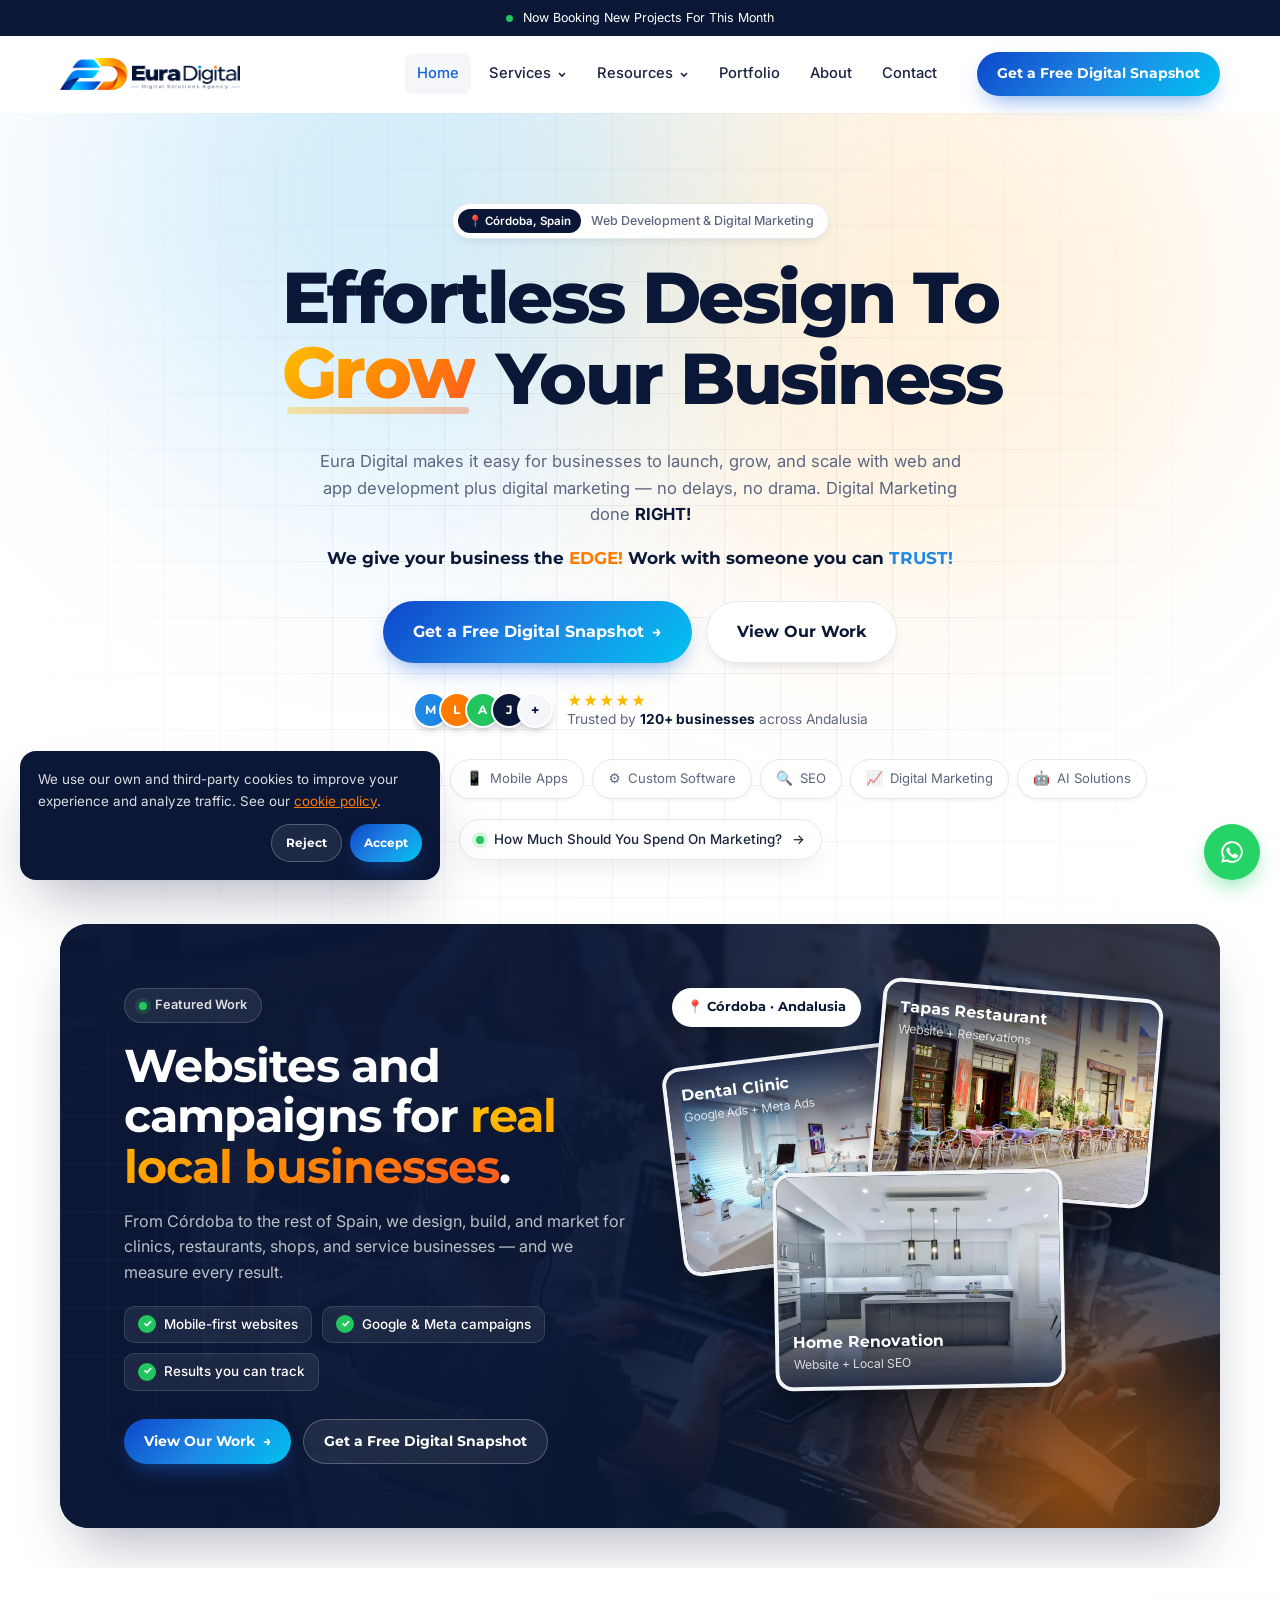
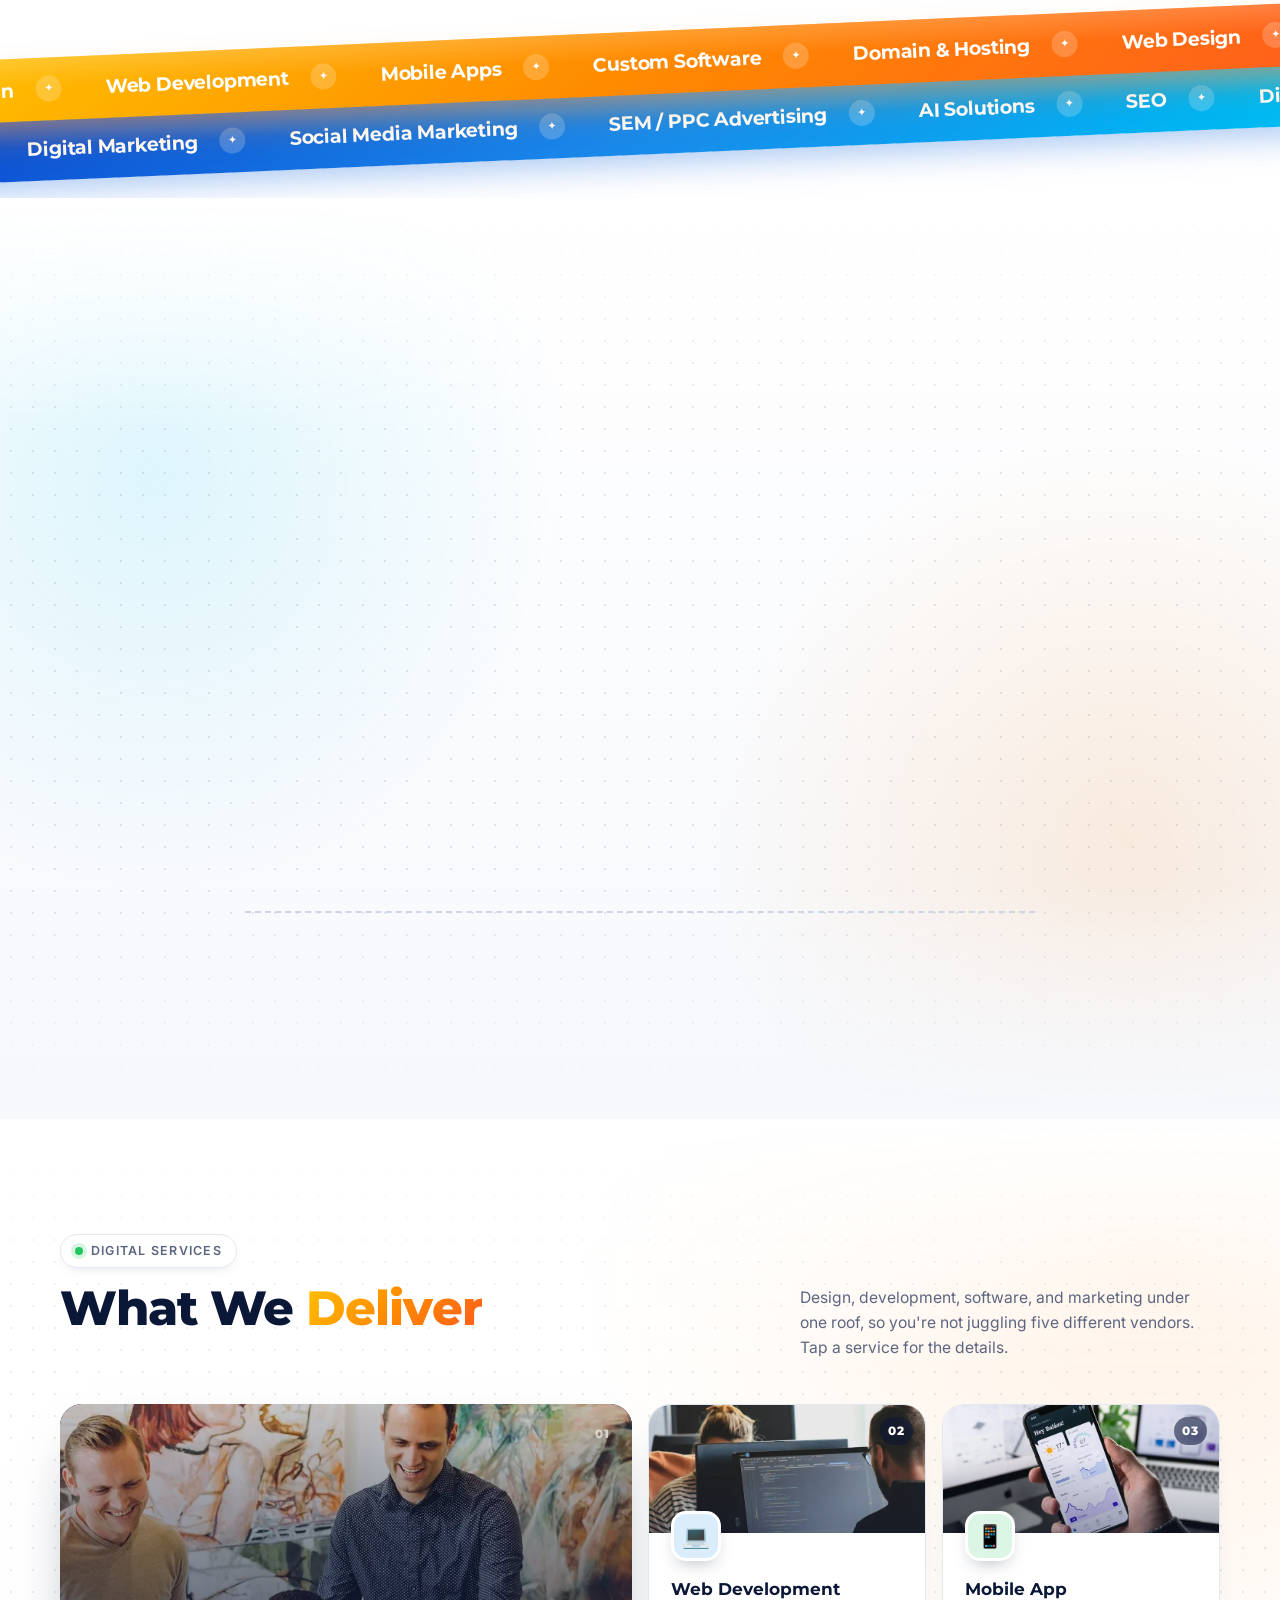
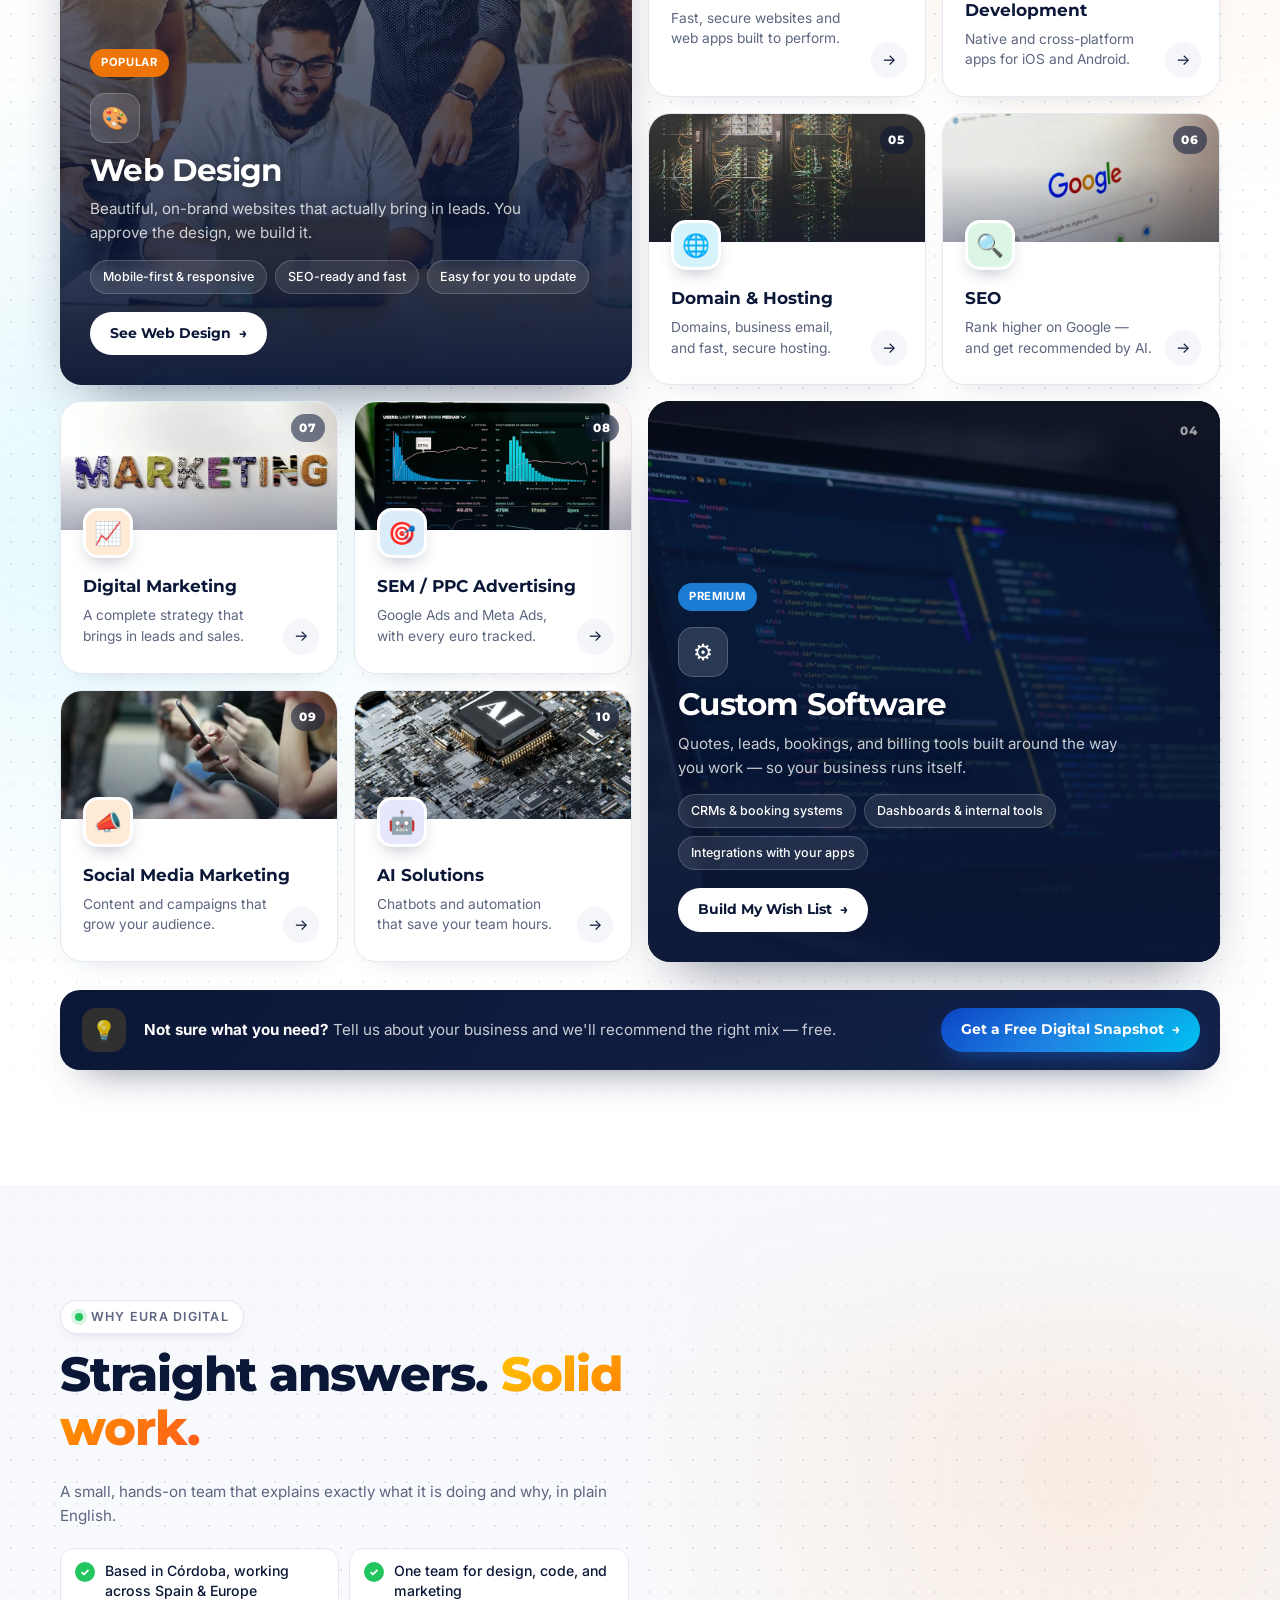
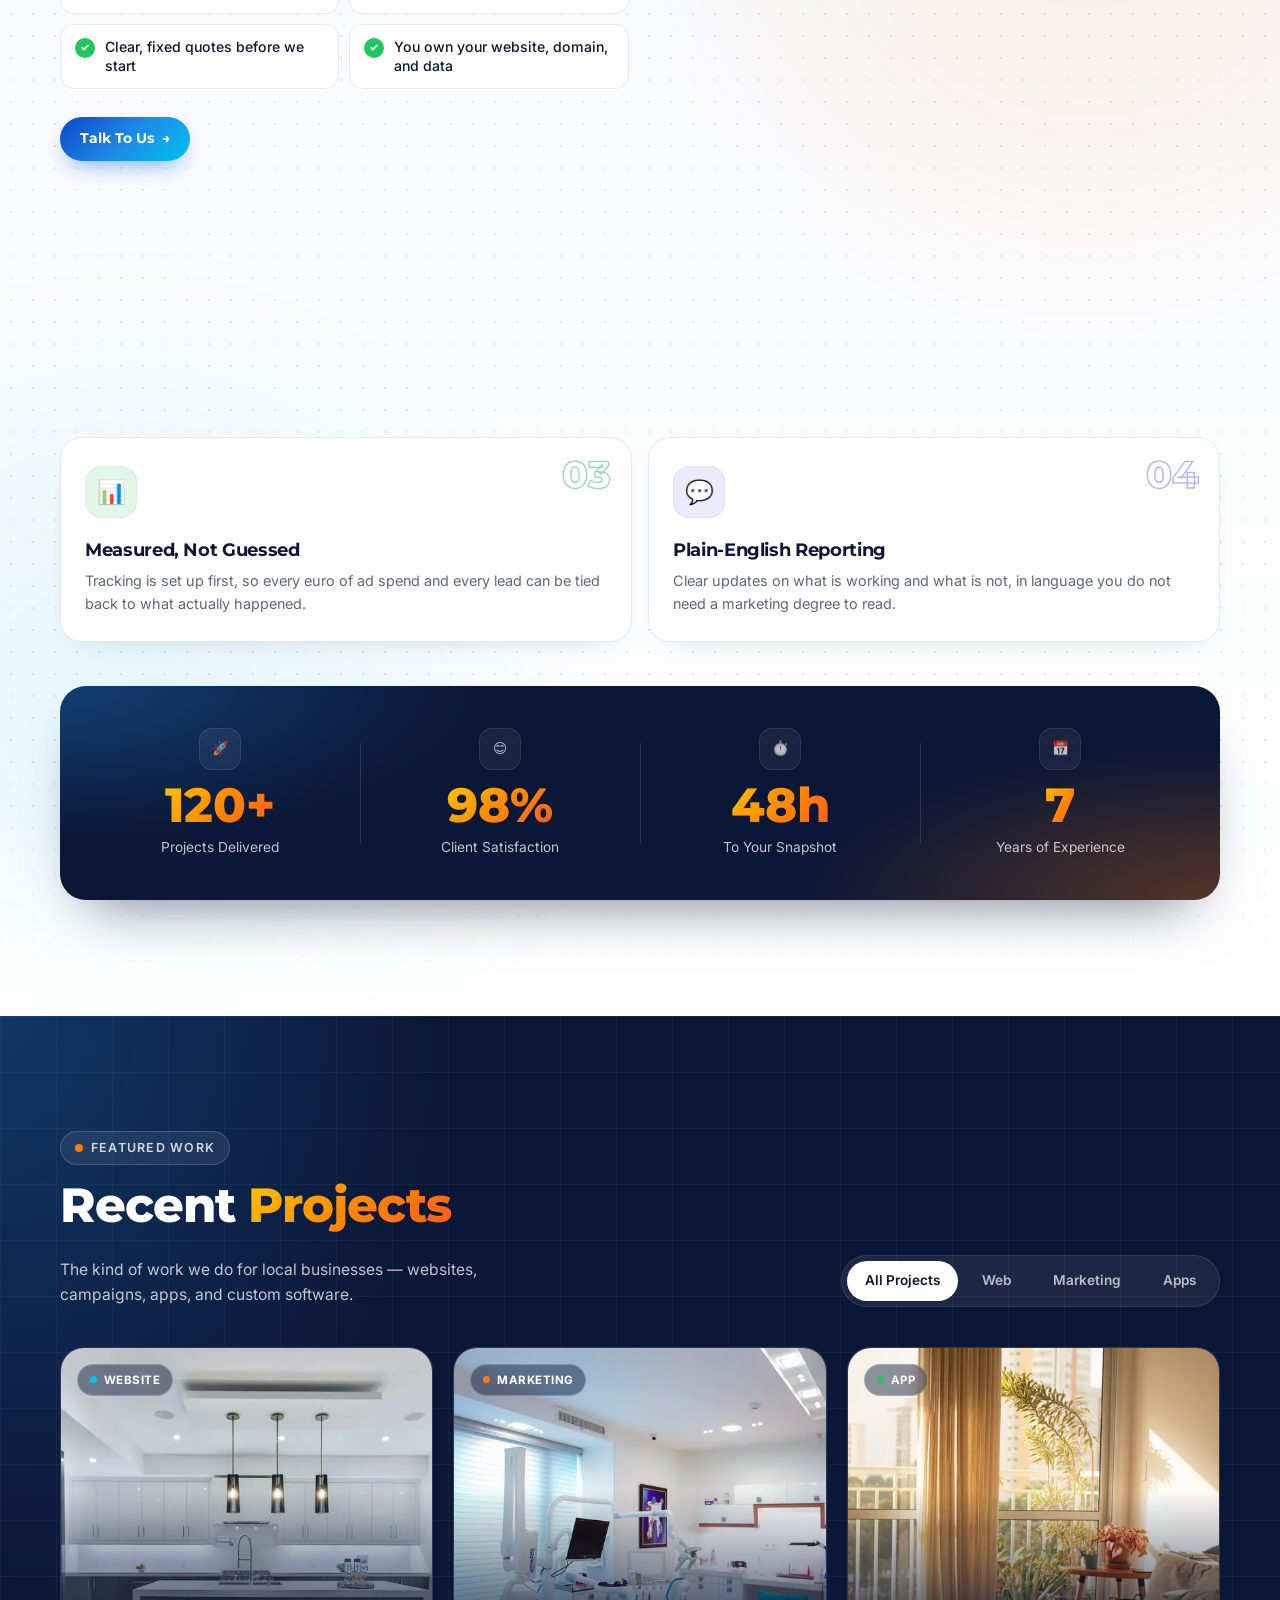
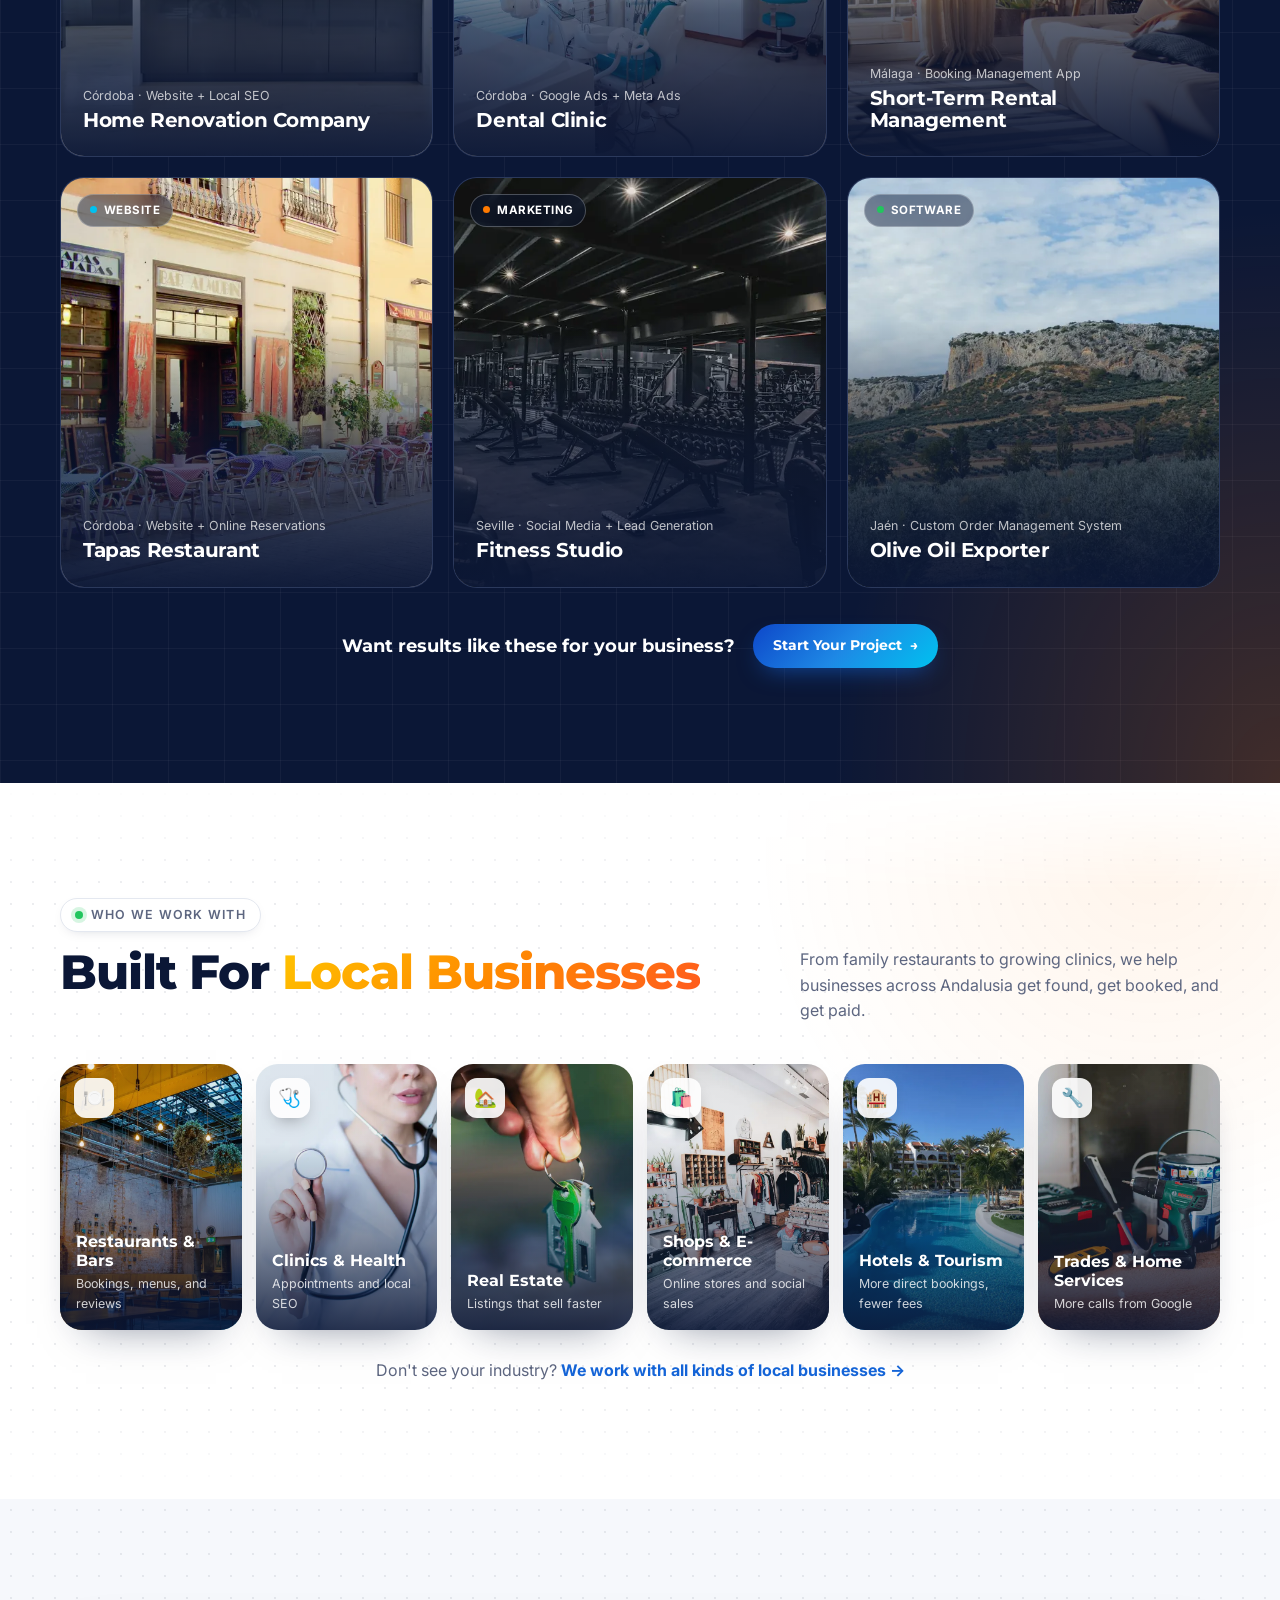
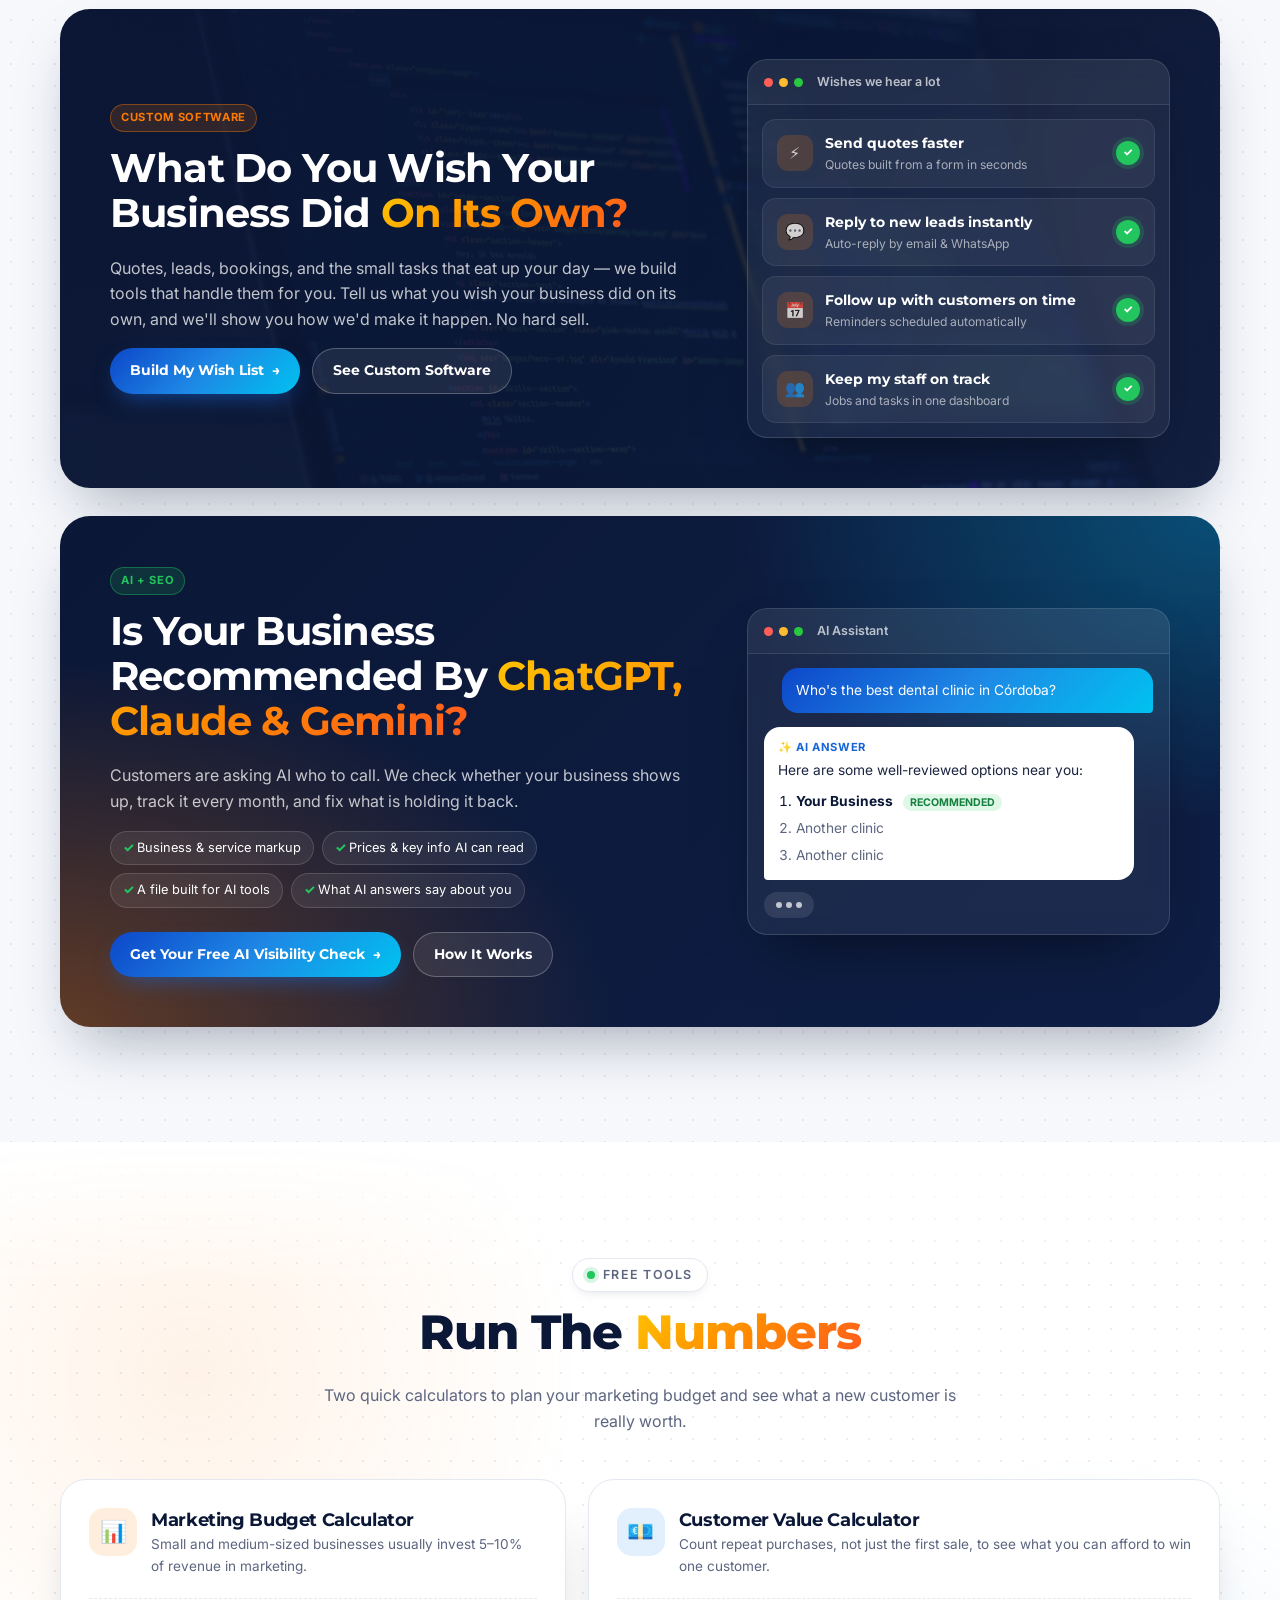
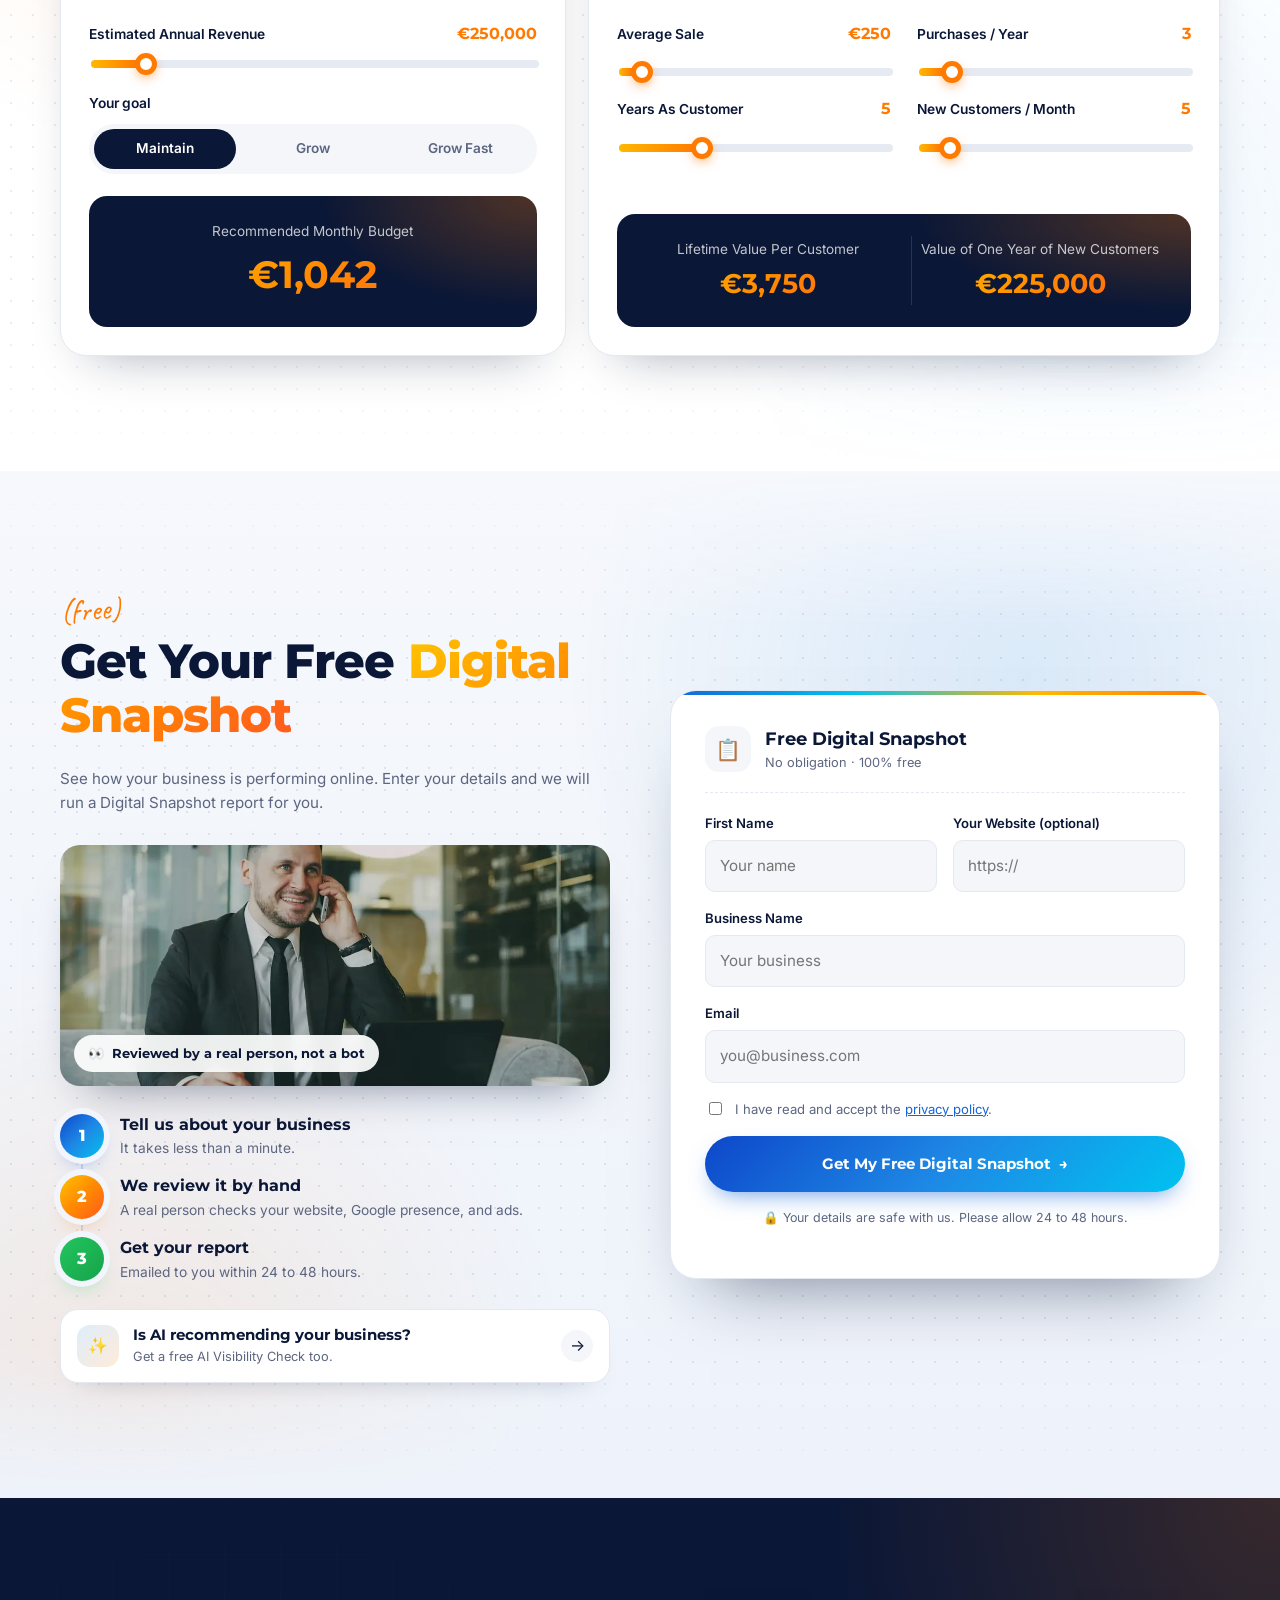
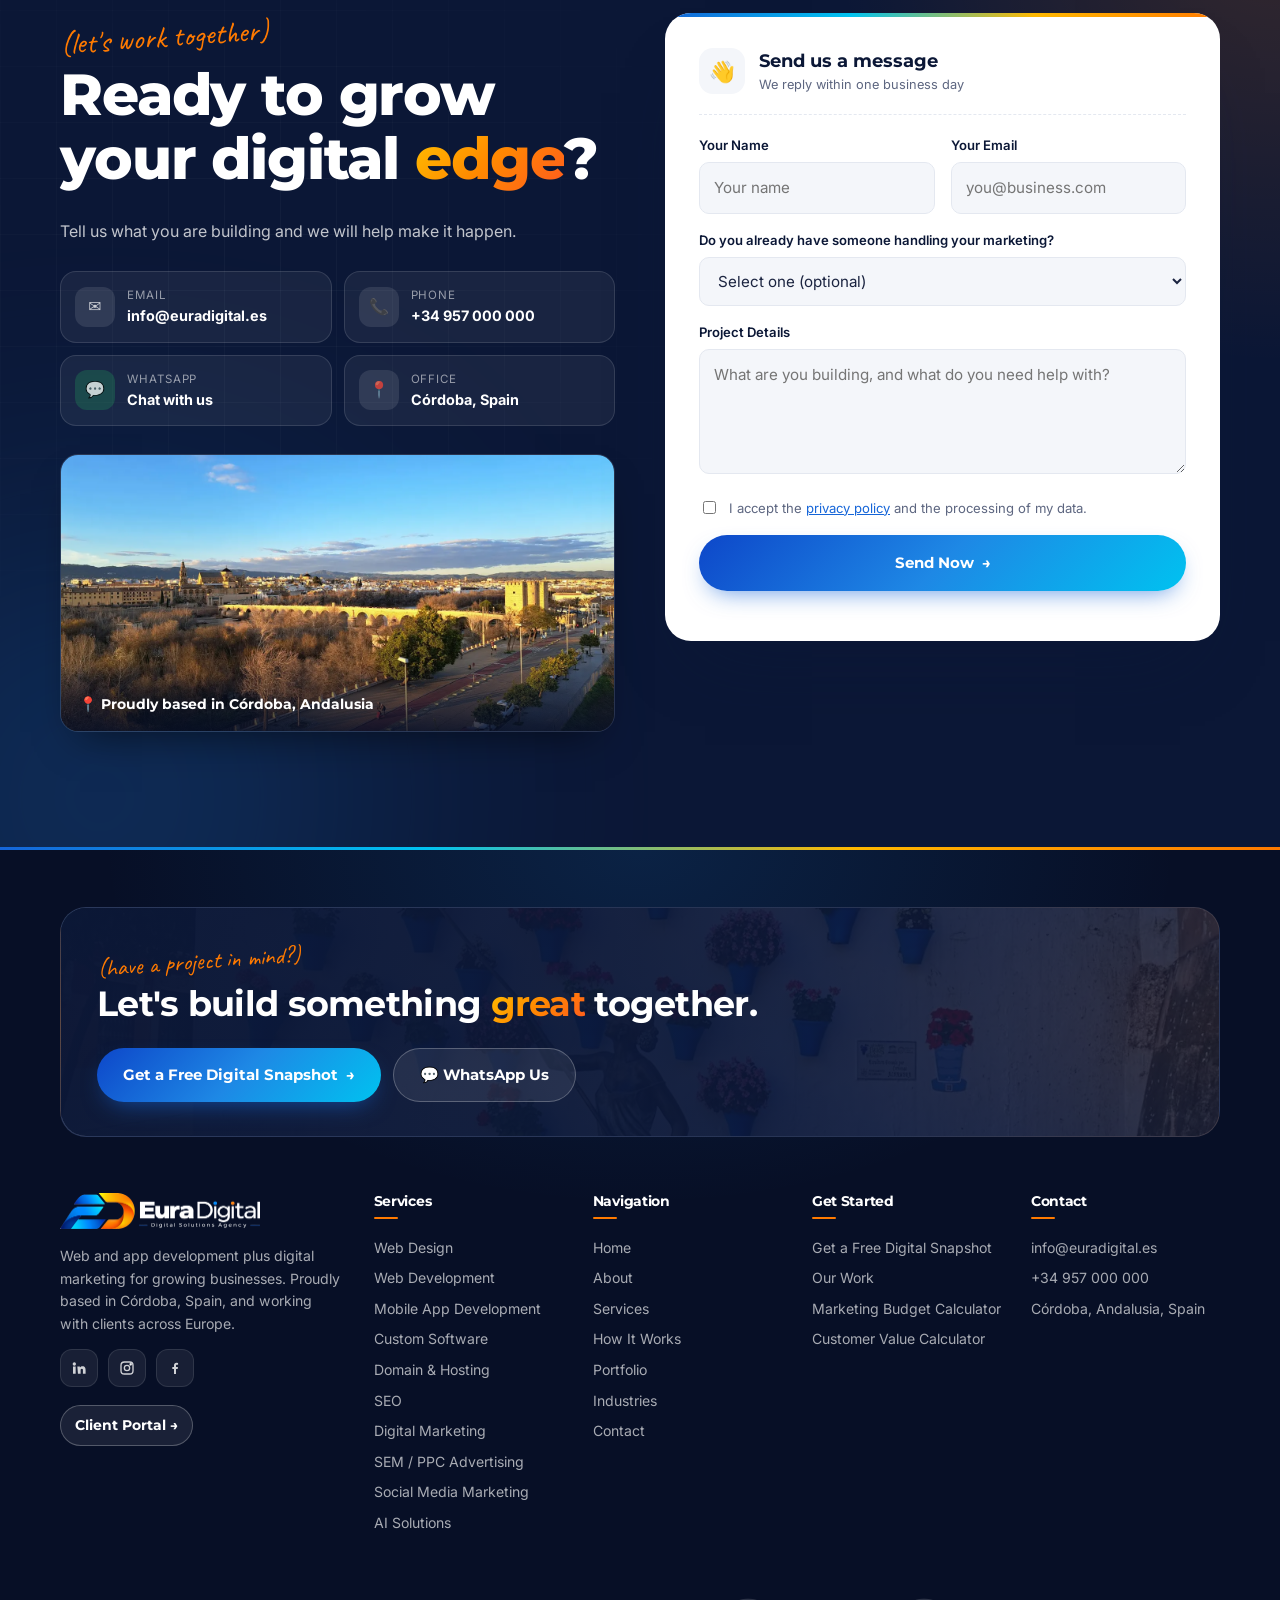
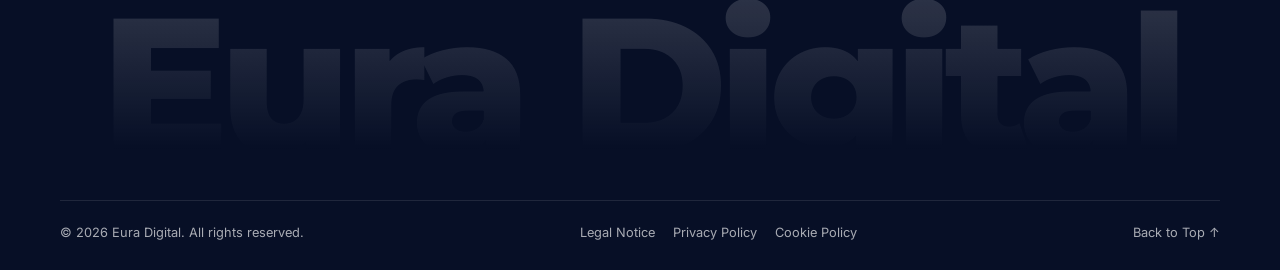
==== commit 29e28767: "Add 19 more Unsplash photos: service tiles, pillars, industries section, snapshot, footer CTA Co-Aut" ====
--- a/index.html
+++ b/index.html
@@ -169,6 +169,7 @@
         <p class="statement__text reveal" id="statementText">Eura Digital helps businesses <span class="kw kw--orange">launch</span>, <span class="kw kw--blue">grow</span>, and <span class="kw kw--green">scale</span> <span class="pill-img pill-img--a"><img src="assets/img/photos/team.webp" alt="A team working together" width="160" height="80" loading="lazy" /></span> through strategy, technology <span class="pill-img pill-img--b"><img src="assets/img/photos/code.webp" alt="Code on a laptop screen" width="160" height="80" loading="lazy" /></span> and digital marketing.</p>
         <div class="pillars">
           <a href="#approach" class="pillar reveal">
+            <span class="pillar__media"><img src="assets/img/photos/pillar-strategy.webp" alt="Hand-drawn growth chart on paper" width="720" height="480" loading="lazy" /></span>
             <span class="pillar__num">01</span>
             <span class="pillar__ico">🧭</span>
             <strong>Strategy</strong>
@@ -176,6 +177,7 @@
             <span class="pillar__more">See how →</span>
           </a>
           <a href="#services" class="pillar reveal">
+            <span class="pillar__media"><img src="assets/img/photos/pillar-tech.webp" alt="A developer working at two monitors" width="720" height="480" loading="lazy" /></span>
             <span class="pillar__num">02</span>
             <span class="pillar__ico">💻</span>
             <strong>Technology</strong>
@@ -183,6 +185,7 @@
             <span class="pillar__more">See how →</span>
           </a>
           <a href="#projects" class="pillar reveal">
+            <span class="pillar__media"><img src="assets/img/photos/pillar-marketing.webp" alt="A Google search page in a web browser" width="720" height="480" loading="lazy" /></span>
             <span class="pillar__num">03</span>
             <span class="pillar__ico">📈</span>
             <strong>Marketing</strong>
@@ -221,6 +224,7 @@
             </div>
           </a>
           <button class="tile tile--web reveal" data-service="web" style="--c:#1e88e5">
+            <span class="tile__media"><img src="assets/img/photos/svc-web.webp" alt="Developers coding at monitors" width="720" height="480" loading="lazy" /></span>
             <span class="tile__num">02</span>
             <span class="tile__ico">💻</span>
             <strong>Web Development</strong>
@@ -228,6 +232,7 @@
             <span class="tile__arrow" aria-hidden="true">→</span>
           </button>
           <button class="tile tile--apps reveal" data-service="apps" style="--c:#22c55e">
+            <span class="tile__media"><img src="assets/img/photos/svc-apps.webp" alt="A phone showing a mobile app dashboard" width="720" height="480" loading="lazy" /></span>
             <span class="tile__num">03</span>
             <span class="tile__ico">📱</span>
             <strong>Mobile App Development</strong>
@@ -235,6 +240,7 @@
             <span class="tile__arrow" aria-hidden="true">→</span>
           </button>
           <button class="tile tile--hosting reveal" data-service="hosting" style="--c:#00b4e0">
+            <span class="tile__media"><img src="assets/img/photos/svc-hosting.webp" alt="Network cables in a server rack" width="720" height="480" loading="lazy" /></span>
             <span class="tile__num">05</span>
             <span class="tile__ico">🌐</span>
             <strong>Domain &amp; Hosting</strong>
@@ -242,6 +248,7 @@
             <span class="tile__arrow" aria-hidden="true">→</span>
           </button>
           <button class="tile tile--seo reveal" data-service="seo" style="--c:#22c55e">
+            <span class="tile__media"><img src="assets/img/photos/svc-seo.webp" alt="The Google search page on a laptop" width="720" height="480" loading="lazy" /></span>
             <span class="tile__num">06</span>
             <span class="tile__ico">🔍</span>
             <strong>SEO</strong>
@@ -249,6 +256,7 @@
             <span class="tile__arrow" aria-hidden="true">→</span>
           </button>
           <button class="tile tile--marketing reveal" data-service="marketing" style="--c:#ff7a00">
+            <span class="tile__media"><img src="assets/img/photos/svc-marketing.webp" alt="Colourful letters spelling marketing" width="720" height="480" loading="lazy" /></span>
             <span class="tile__num">07</span>
             <span class="tile__ico">📈</span>
             <strong>Digital Marketing</strong>
@@ -256,6 +264,7 @@
             <span class="tile__arrow" aria-hidden="true">→</span>
           </button>
           <button class="tile tile--sem reveal" data-service="sem" style="--c:#1e88e5">
+            <span class="tile__media"><img src="assets/img/photos/svc-sem.webp" alt="An analytics dashboard with performance charts" width="720" height="480" loading="lazy" /></span>
             <span class="tile__num">08</span>
             <span class="tile__ico">🎯</span>
             <strong>SEM / PPC Advertising</strong>
@@ -275,6 +284,7 @@
             </div>
           </a>
           <button class="tile tile--social reveal" data-service="social" style="--c:#ff7a00">
+            <span class="tile__media"><img src="assets/img/photos/svc-social.webp" alt="People scrolling social media on their phones" width="720" height="480" loading="lazy" /></span>
             <span class="tile__num">09</span>
             <span class="tile__ico">📣</span>
             <strong>Social Media Marketing</strong>
@@ -282,6 +292,7 @@
             <span class="tile__arrow" aria-hidden="true">→</span>
           </button>
           <button class="tile tile--ia reveal" data-service="ia" style="--c:#6366f1">
+            <span class="tile__media"><img src="assets/img/photos/svc-ai.webp" alt="An AI processor chip" width="720" height="480" loading="lazy" /></span>
             <span class="tile__num">10</span>
             <span class="tile__ico">🤖</span>
             <strong>AI Solutions</strong>
@@ -427,6 +438,53 @@
           <p>Want results like these for your business?</p>
           <a href="#contact" class="btn btn--primary btn--sm">Start Your Project <span class="arrow">→</span></a>
         </div>
+      </div>
+    </section>
+
+    <!-- ===== Industries ===== -->
+    <section class="section industries" id="industries">
+      <div class="industries__bg" aria-hidden="true"></div>
+      <div class="container">
+        <div class="section__head industries__head">
+          <div>
+            <span class="eyebrow-pill"><span class="dot dot--green"></span> Who We Work With</span>
+            <h2 class="section__title">Built For <span class="text-grad">Local Businesses</span></h2>
+          </div>
+          <p class="industries__intro">From family restaurants to growing clinics, we help businesses across Andalusia get found, get booked, and get paid.</p>
+        </div>
+        <div class="industry-grid">
+          <a href="#contact" class="industry reveal">
+            <img src="assets/img/photos/ind-restaurant.webp" alt="A restaurant with plants hanging over the tables" width="600" height="900" loading="lazy" />
+            <span class="industry__ico">🍽️</span>
+            <span class="industry__text"><strong>Restaurants &amp; Bars</strong><small>Bookings, menus, and reviews</small></span>
+          </a>
+          <a href="#contact" class="industry reveal">
+            <img src="assets/img/photos/ind-clinic.webp" alt="A doctor holding a stethoscope" width="600" height="900" loading="lazy" />
+            <span class="industry__ico">🩺</span>
+            <span class="industry__text"><strong>Clinics &amp; Health</strong><small>Appointments and local SEO</small></span>
+          </a>
+          <a href="#contact" class="industry reveal">
+            <img src="assets/img/photos/ind-realestate.webp" alt="A hand holding a house key" width="600" height="900" loading="lazy" />
+            <span class="industry__ico">🏡</span>
+            <span class="industry__text"><strong>Real Estate</strong><small>Listings that sell faster</small></span>
+          </a>
+          <a href="#contact" class="industry reveal">
+            <img src="assets/img/photos/ind-retail.webp" alt="Clothes on a rail in a boutique shop" width="600" height="900" loading="lazy" />
+            <span class="industry__ico">🛍️</span>
+            <span class="industry__text"><strong>Shops &amp; E-commerce</strong><small>Online stores and social sales</small></span>
+          </a>
+          <a href="#contact" class="industry reveal">
+            <img src="assets/img/photos/ind-hotel.webp" alt="A hotel pool surrounded by palm trees" width="600" height="900" loading="lazy" />
+            <span class="industry__ico">🏨</span>
+            <span class="industry__text"><strong>Hotels &amp; Tourism</strong><small>More direct bookings, fewer fees</small></span>
+          </a>
+          <a href="#contact" class="industry reveal">
+            <img src="assets/img/photos/ind-trades.webp" alt="A cordless drill, hammer, and tools" width="600" height="900" loading="lazy" />
+            <span class="industry__ico">🔧</span>
+            <span class="industry__text"><strong>Trades &amp; Home Services</strong><small>More calls from Google</small></span>
+          </a>
+        </div>
+        <p class="industries__more">Don't see your industry? <a href="#contact">We work with all kinds of local businesses →</a></p>
       </div>
     </section>
 
@@ -538,6 +596,10 @@
           <span class="handwrite handwrite--orange">(free)</span>
           <h2 class="section__title">Get Your Free <span class="text-grad">Digital Snapshot</span></h2>
           <p class="section__intro section__intro--left">See how your business is performing online. Enter your details and we will run a Digital Snapshot report for you.</p>
+          <figure class="snapshot-media reveal">
+            <img src="assets/img/photos/snapshot.webp" alt="A business owner reviewing a report on a laptop in a café" width="1000" height="563" loading="lazy" />
+            <figcaption><span>👀</span> Reviewed by a real person, not a bot</figcaption>
+          </figure>
           <ol class="steps">
             <li><span class="steps__n">1</span><div><strong>Tell us about your business</strong><small>It takes less than a minute.</small></div></li>
             <li><span class="steps__n">2</span><div><strong>We review it by hand</strong><small>A real person checks your website, Google presence, and ads.</small></div></li>
@@ -620,6 +682,7 @@
   <footer class="footer">
     <div class="container">
       <div class="footer__cta reveal">
+        <img class="footer__cta-img" src="assets/img/photos/patio.webp" alt="" width="1400" height="932" loading="lazy" />
         <div>
           <span class="handwrite handwrite--orange">(have a project in mind?)</span>
           <h3>Let's build something <span class="text-grad">great</span> together.</h3>
@@ -647,7 +710,7 @@
         </div>
         <div>
           <h4>Navigation</h4>
-          <a href="#home">Home</a><a href="#approach">About</a><a href="#services">Services</a><a href="#approach">How It Works</a><a href="#projects">Portfolio</a><a href="#contact">Contact</a>
+          <a href="#home">Home</a><a href="#approach">About</a><a href="#services">Services</a><a href="#approach">How It Works</a><a href="#projects">Portfolio</a><a href="#industries">Industries</a><a href="#contact">Contact</a>
         </div>
         <div>
           <h4>Get Started</h4>
--- a/css/style.css
+++ b/css/style.css
@@ -1136,3 +1136,83 @@
   .filters .filter { padding: 8px 13px; font-size: .8rem; }
   .calc__goal .filter { padding: 9px 8px; font-size: .82rem; }
 }
+
+/* =========================================================
+   v5 — more photography
+   ========================================================= */
+/* service tile photo header */
+.tile__media { display: block; position: relative; margin: -24px -22px 0; width: calc(100% + 44px); height: 128px; overflow: hidden; }
+.tile__media img { width: 100%; height: 100%; object-fit: cover; transition: transform .7s ease; }
+.tile__media::after { content: ""; position: absolute; inset: 0; background: linear-gradient(180deg, rgba(11,23,54,0) 40%, rgba(11,23,54,.35)); }
+.tile:hover .tile__media img { transform: scale(1.08); }
+.tile:has(.tile__media) .tile__ico { position: relative; z-index: 1; margin-top: -30px; border: 3px solid #fff; background: color-mix(in srgb, var(--c, #1e88e5) 16%, white); box-shadow: 0 8px 18px -8px rgba(11,23,54,.35); }
+.tile:has(.tile__media) .tile__num { z-index: 2; top: 12px; right: 12px; padding: 4px 8px; border-radius: 99px; background: rgba(11,23,54,.55); color: #fff; backdrop-filter: blur(6px); }
+.tile:has(.tile__media) { min-height: 0; }
+.tile:has(.tile__media) .tile__arrow { position: absolute; right: 18px; bottom: 18px; margin: 0; }
+.tile:has(.tile__media) small { padding-right: 44px; margin-bottom: 4px; }
+
+/* pillar photo header */
+.pillar { overflow: hidden; }
+.pillar__media { display: block; margin: -26px -24px 6px; height: 150px; overflow: hidden; position: relative; }
+.pillar__media img { width: 100%; height: 100%; object-fit: cover; transition: transform .7s ease; }
+.pillar__media::after { content: ""; position: absolute; inset: 0; background: linear-gradient(180deg, transparent 50%, rgba(255,255,255,.25)); }
+.pillar:hover .pillar__media img { transform: scale(1.07); }
+.pillar .pillar__ico { position: relative; z-index: 1; margin-top: -34px; border: 3px solid #fff; box-shadow: 0 8px 18px -8px rgba(11,23,54,.35); }
+.pillar .pillar__num { z-index: 2; top: 14px; right: 16px; -webkit-text-stroke: 0; color: #fff; font-size: 1rem; padding: 4px 10px; border-radius: 99px; background: rgba(11,23,54,.55); backdrop-filter: blur(6px); }
+.pillars::before { top: 230px; }
+
+/* industries */
+.industries { position: relative; overflow: hidden; isolation: isolate; background: #fff; }
+.industries__bg { position: absolute; inset: 0; z-index: -1; pointer-events: none;
+  background: radial-gradient(circle at 90% 10%, rgba(255,122,0,.08), transparent 30%), radial-gradient(rgba(11,23,54,.08) 1.2px, transparent 1.2px) 0 0 / 22px 22px;
+  -webkit-mask-image: linear-gradient(180deg, transparent, #000 15%, #000 85%, transparent); mask-image: linear-gradient(180deg, transparent, #000 15%, #000 85%, transparent); }
+.industries__head { align-items: flex-end; }
+.industries__intro { max-width: 420px; margin: 0; color: var(--muted); }
+.industry-grid { display: grid; grid-template-columns: repeat(6, 1fr); gap: 14px; }
+.industry { position: relative; aspect-ratio: 3 / 4.4; border-radius: 22px; overflow: hidden; isolation: isolate; color: #fff; box-shadow: 0 20px 40px -26px rgba(11,23,54,.55);
+  transition: transform .45s cubic-bezier(.2,.8,.2,1), box-shadow .45s, opacity .7s ease; }
+.industry img { position: absolute; inset: 0; width: 100%; height: 100%; object-fit: cover; z-index: -2; transition: transform .8s ease; }
+.industry::before { content: ""; position: absolute; inset: 0; z-index: -1; background: linear-gradient(180deg, rgba(11,23,54,.05) 30%, rgba(11,23,54,.88) 100%); transition: background .4s; }
+.industry:hover { transform: translateY(-8px); box-shadow: 0 30px 50px -26px rgba(11,23,54,.7); }
+.industry:hover img { transform: scale(1.1); }
+.industry:hover::before { background: linear-gradient(180deg, rgba(21,101,216,.15) 20%, rgba(11,23,54,.92) 100%); }
+.industry__ico { position: absolute; top: 14px; left: 14px; width: 40px; height: 40px; border-radius: 12px; display: grid; place-items: center; font-size: 1.15rem; background: rgba(255,255,255,.9); box-shadow: 0 8px 18px -8px rgba(0,0,0,.4); }
+.industry__text { position: absolute; left: 16px; right: 16px; bottom: 16px; }
+.industry__text strong { display: block; font-family: var(--font-head); font-size: 1rem; line-height: 1.2; }
+.industry__text small { display: block; font-size: .78rem; opacity: .8; margin-top: 4px; }
+.industries__more { margin: 28px 0 0; text-align: center; color: var(--muted); }
+.industries__more a { color: var(--blue); font-weight: 700; }
+
+/* snapshot photo */
+.snapshot-media { position: relative; margin: 0 0 26px; border-radius: 20px; overflow: hidden; aspect-ratio: 16 / 7; box-shadow: 0 24px 44px -28px rgba(11,23,54,.55); }
+.snapshot-media img { width: 100%; height: 100%; object-fit: cover; }
+.snapshot-media figcaption { position: absolute; left: 14px; bottom: 14px; display: inline-flex; align-items: center; gap: 8px; padding: 8px 14px; border-radius: 999px; background: rgba(255,255,255,.92); backdrop-filter: blur(8px); font-family: var(--font-head); font-weight: 700; font-size: .82rem; color: var(--navy); }
+
+/* footer CTA background photo */
+.footer__cta { position: relative; overflow: hidden; isolation: isolate; }
+.footer__cta-img { position: absolute; inset: 0; width: 100%; height: 100%; object-fit: cover; z-index: -2; opacity: .45; }
+.footer__cta::before { content: ""; position: absolute; inset: 0; z-index: -1; background: linear-gradient(90deg, rgba(11,23,54,.97) 0%, rgba(11,23,54,.85) 50%, rgba(11,23,54,.55) 100%); }
+
+@media (max-width: 1080px) {
+  .industry-grid { grid-template-columns: repeat(3, 1fr); }
+}
+@media (max-width: 860px) {
+  .pillars::before { display: none; }
+}
+@media (max-width: 640px) {
+  .industries__head { align-items: flex-start; }
+  .industry-grid { grid-template-columns: repeat(6, 64%); overflow-x: auto; scroll-snap-type: x mandatory; padding-bottom: 8px; margin: 0 -20px; padding-left: 20px; padding-right: 20px; scrollbar-width: none; }
+  .industry-grid::-webkit-scrollbar { display: none; }
+  .industry { scroll-snap-align: start; }
+  .footer__cta::before { background: rgba(11,23,54,.88); }
+}
+@media (max-width: 560px) {
+  .tile:has(.tile__media) { grid-template-columns: 76px 1fr; padding: 14px 54px 14px 14px; align-items: center; }
+  .tile:has(.tile__media) .tile__media { grid-row: span 2; margin: 0; width: 76px; height: 76px; border-radius: 14px; }
+  .tile:has(.tile__media) .tile__ico { display: none; }
+  .tile:has(.tile__media) .tile__arrow { top: 50%; bottom: auto; right: 14px; }
+  .tile:has(.tile__media) small { padding-right: 0; }
+  .snapshot-media { aspect-ratio: 16 / 9; }
+}
+
+@media (max-width: 640px) { .industry-grid { scroll-padding: 0 20px; } }
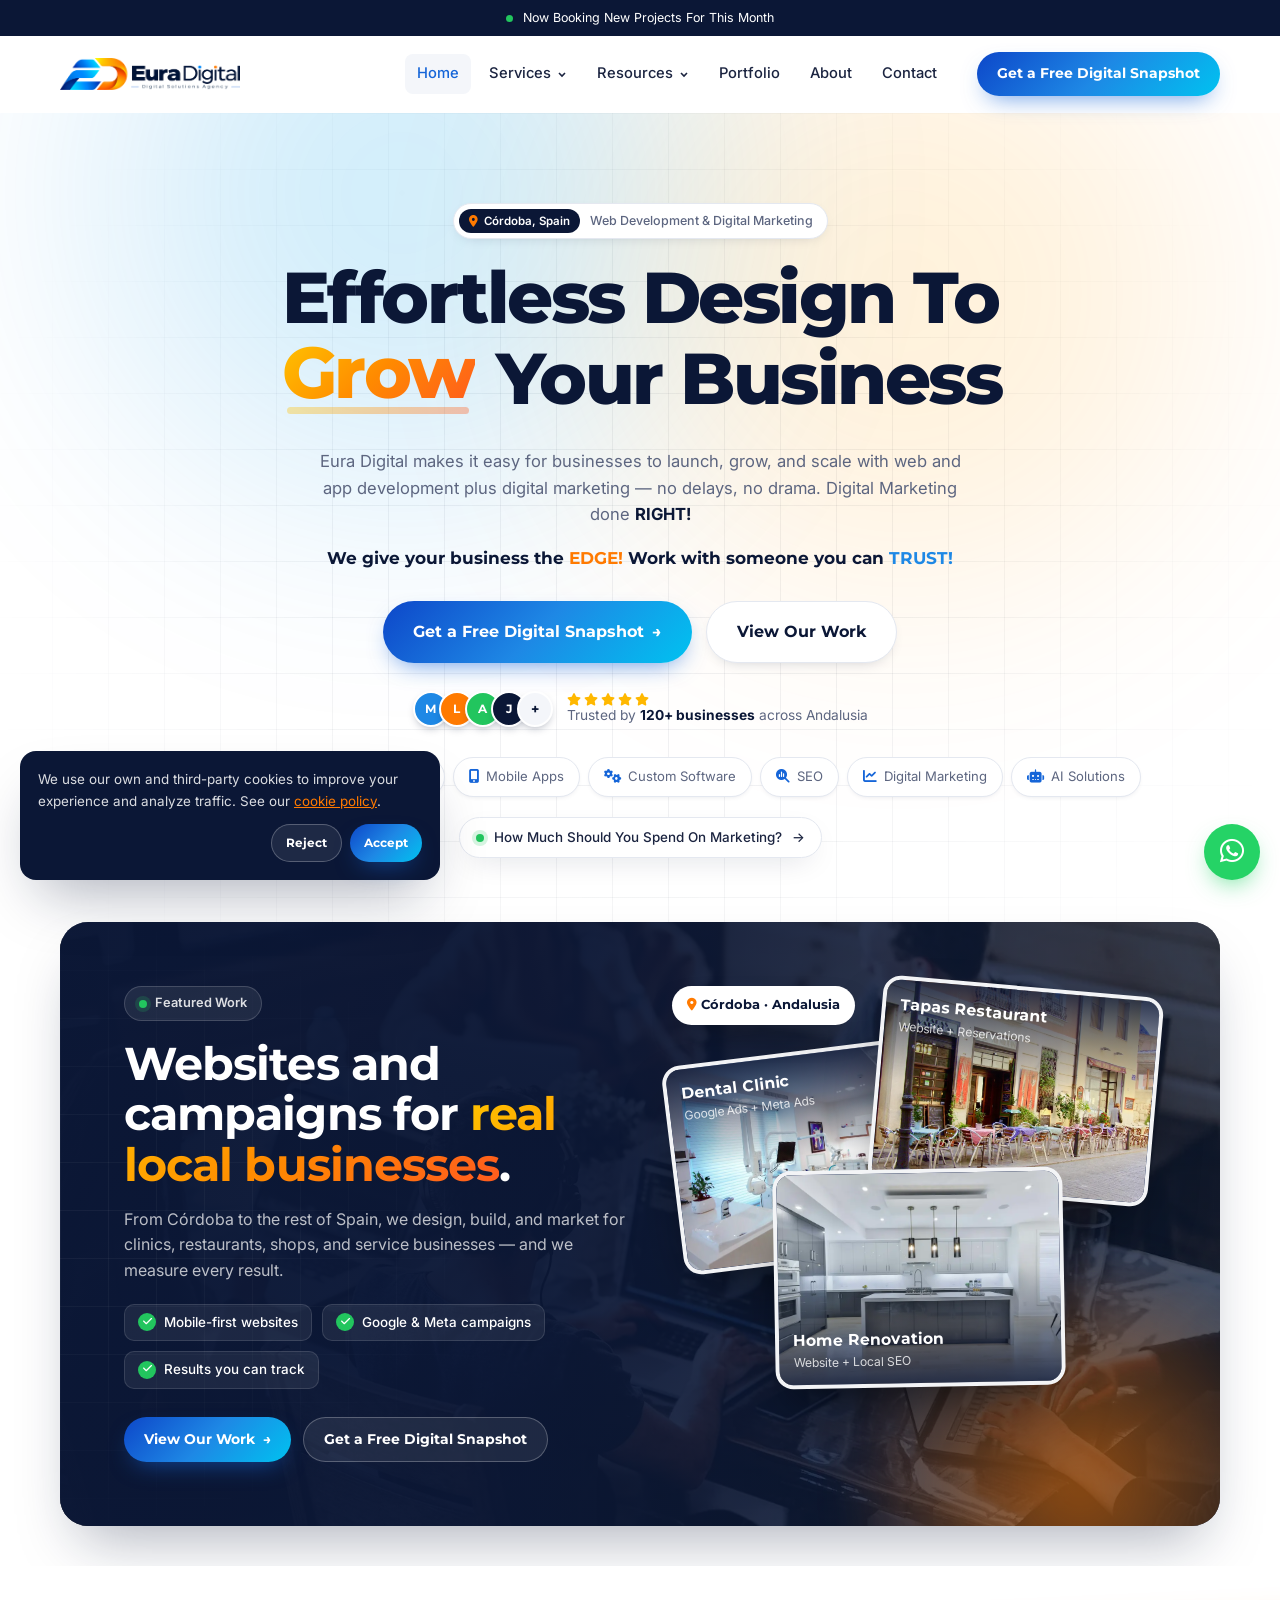
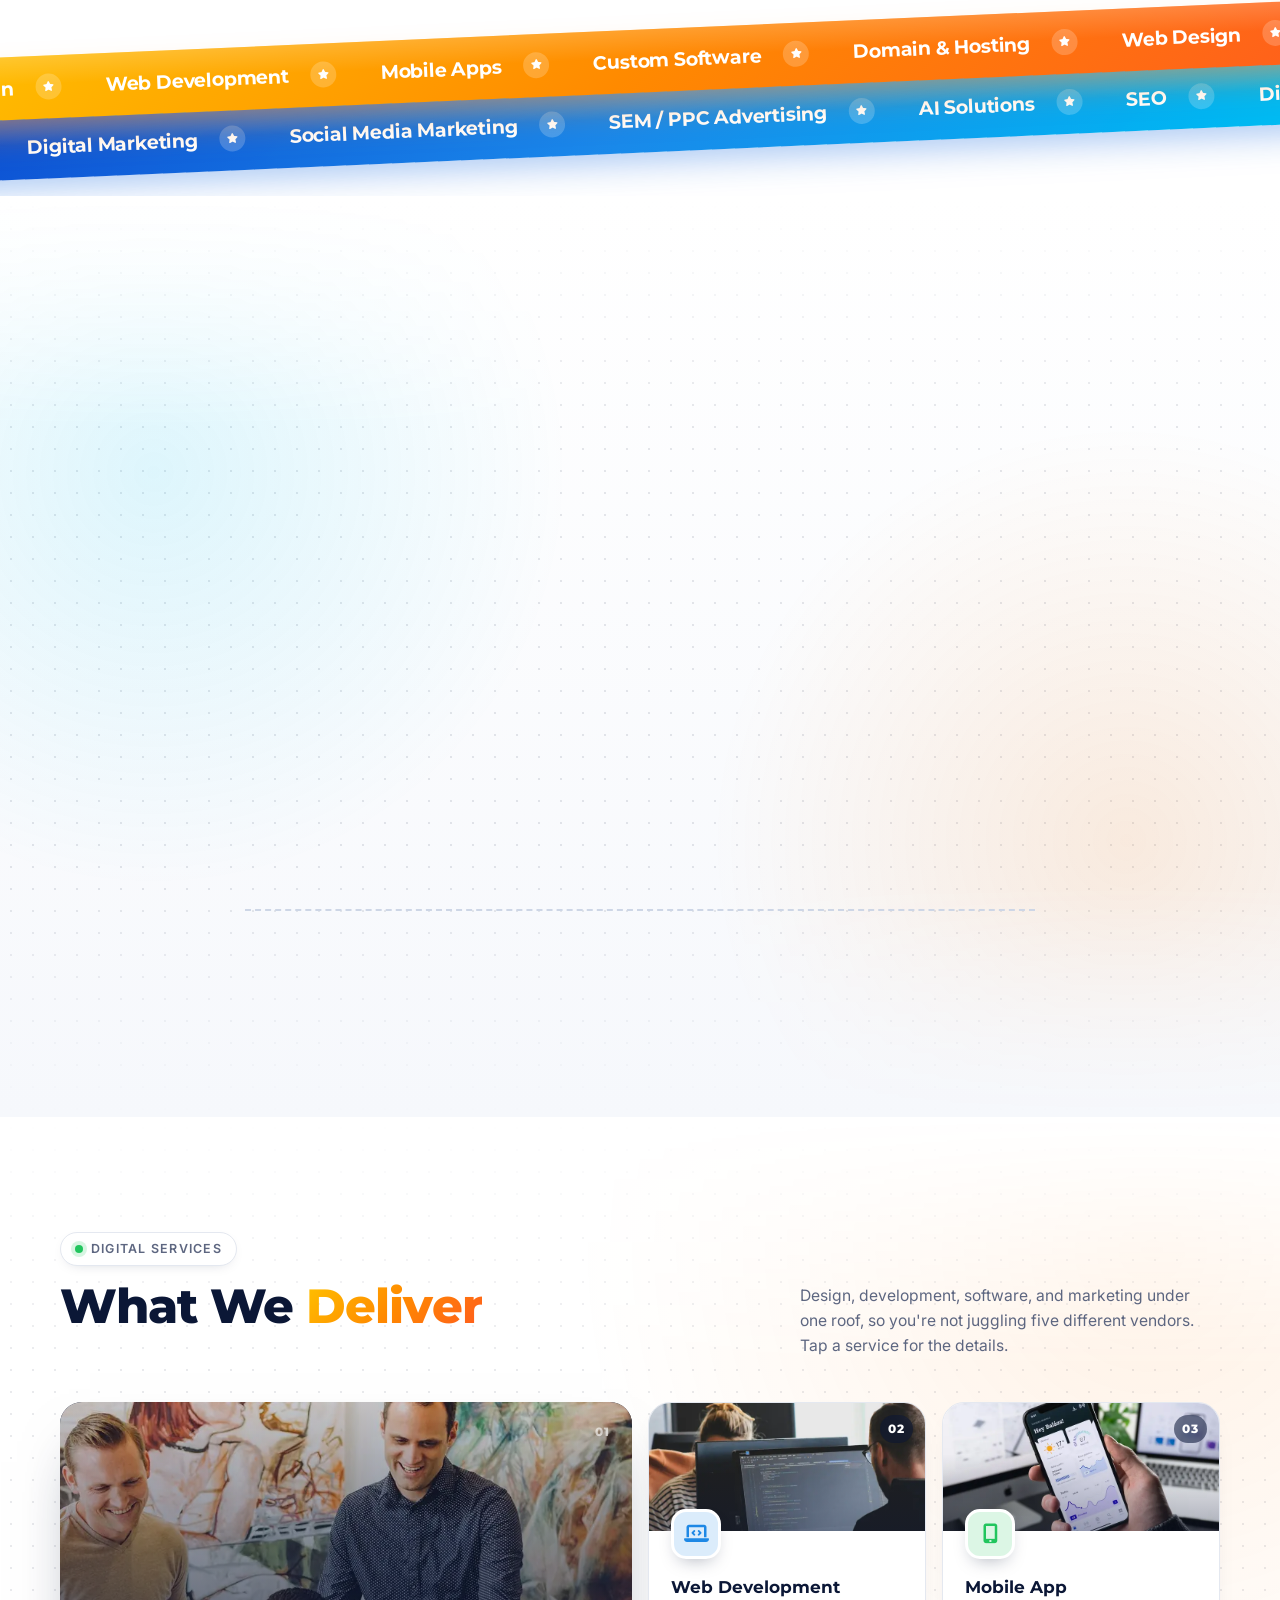
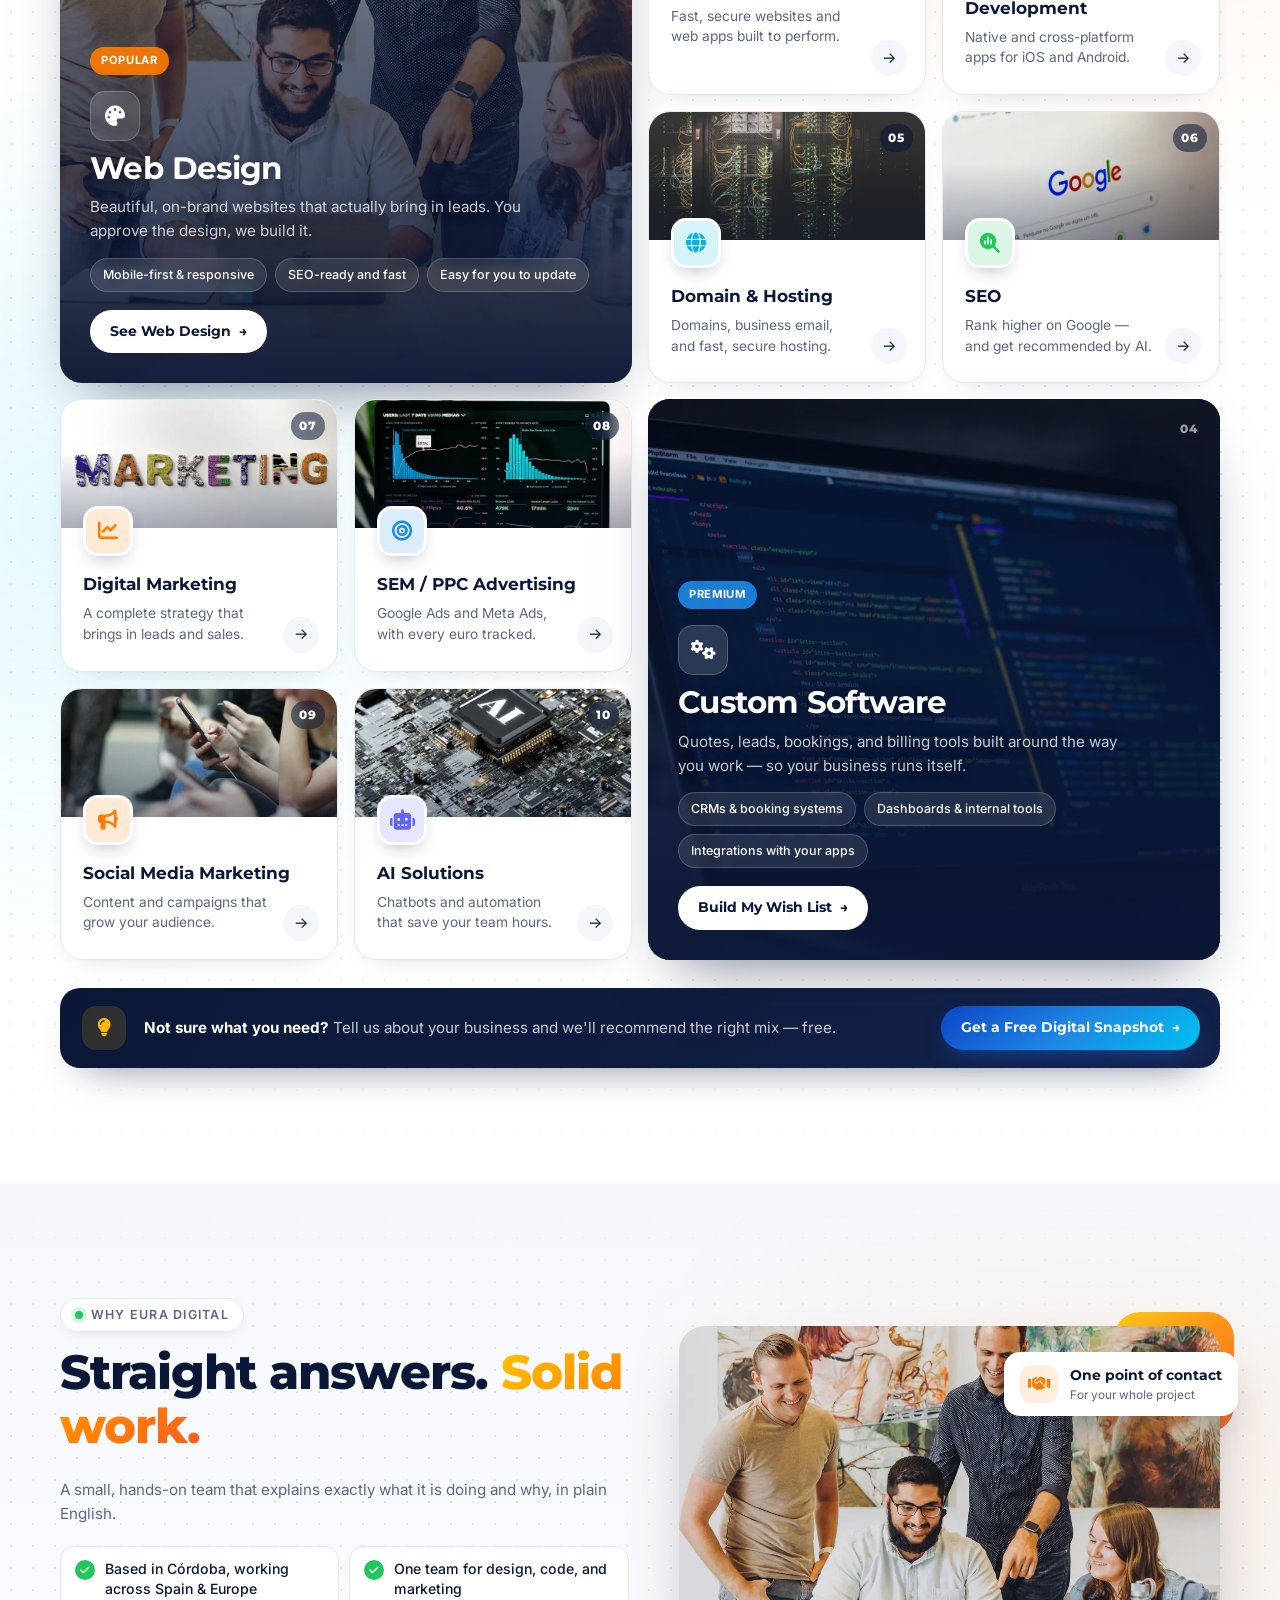
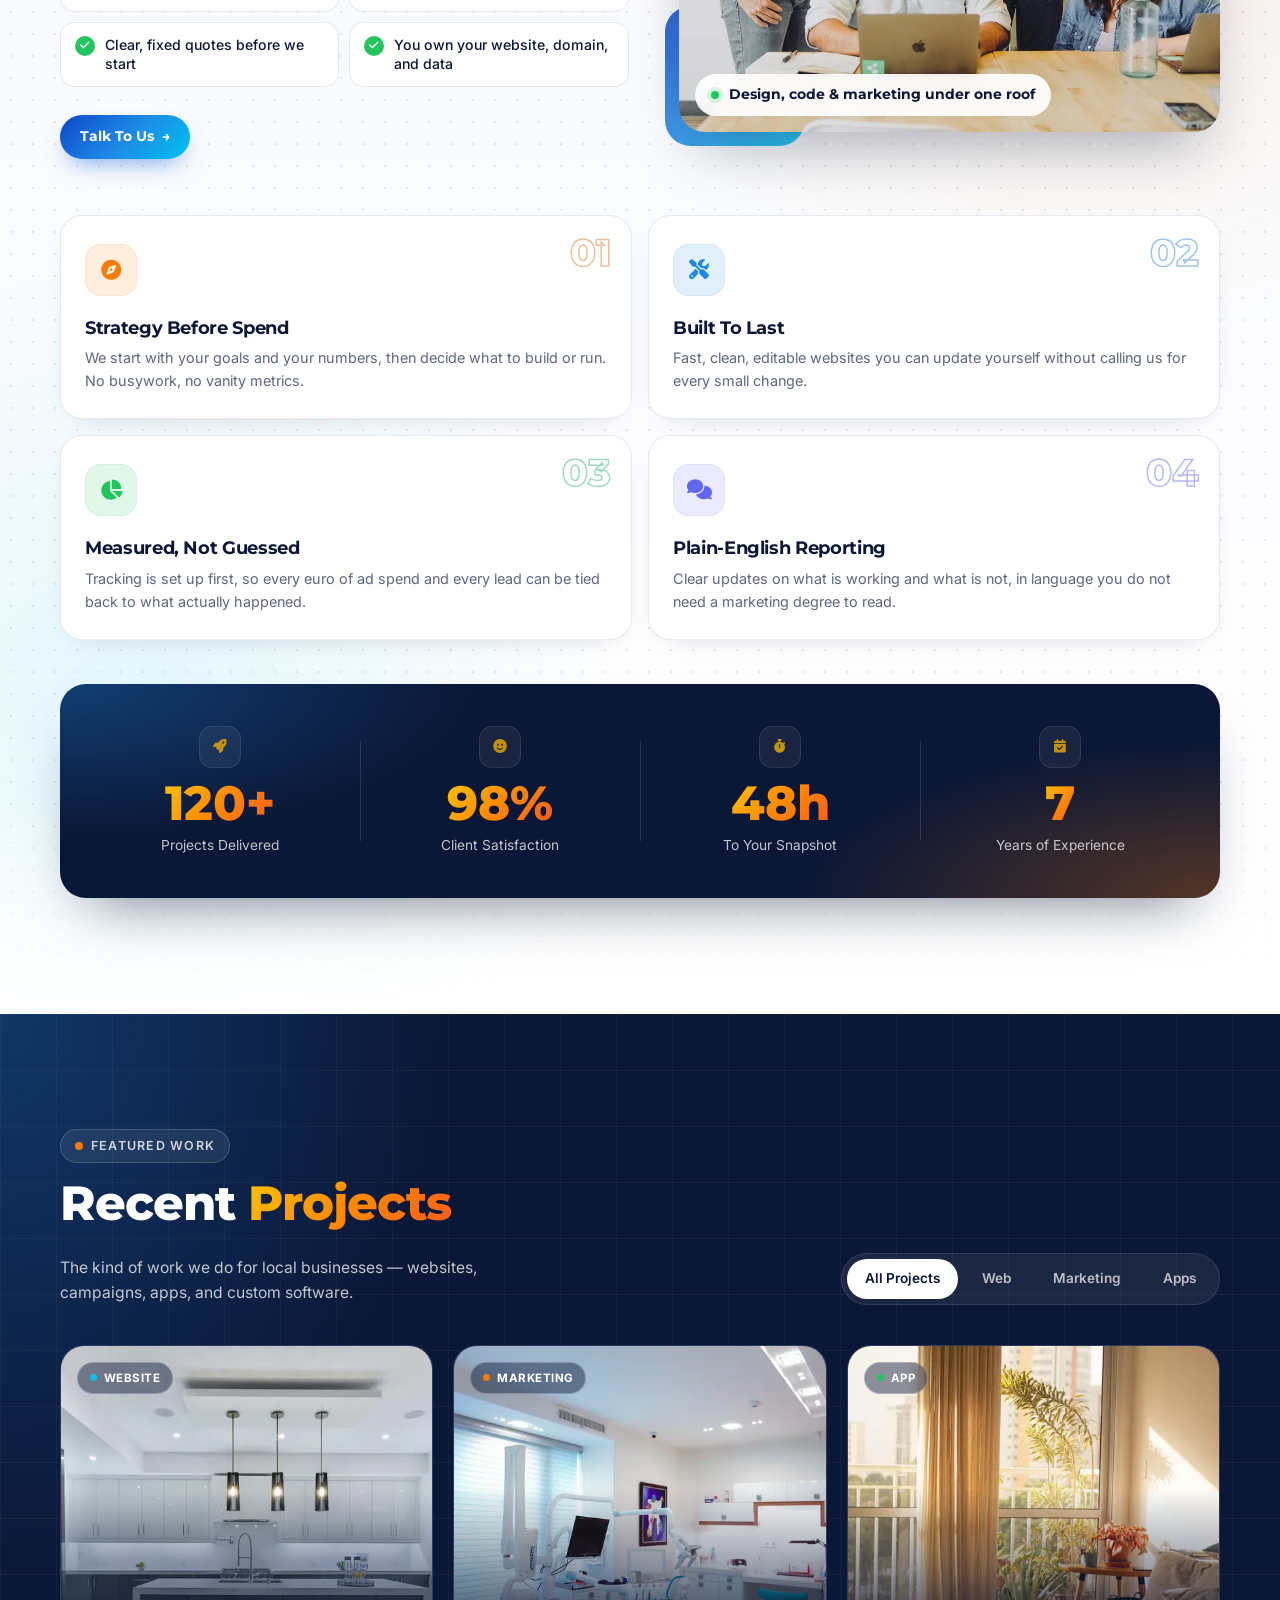
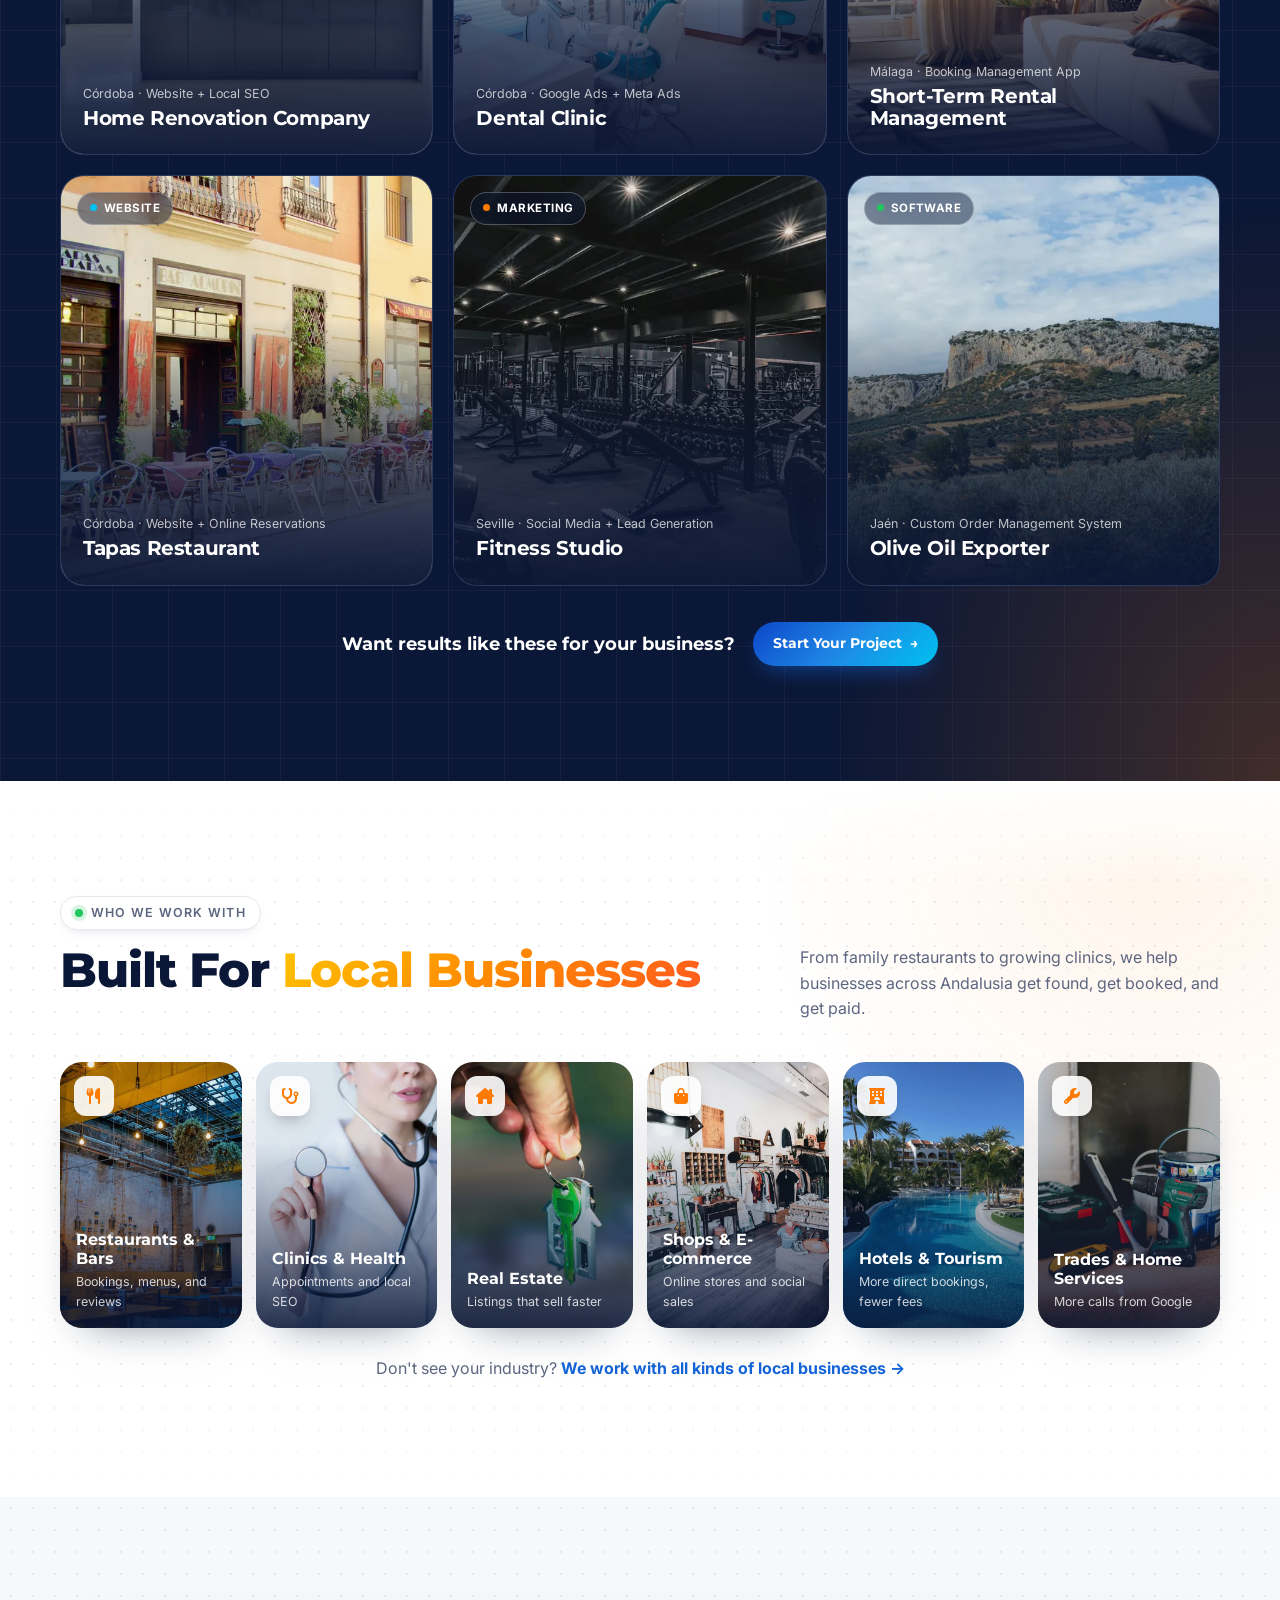
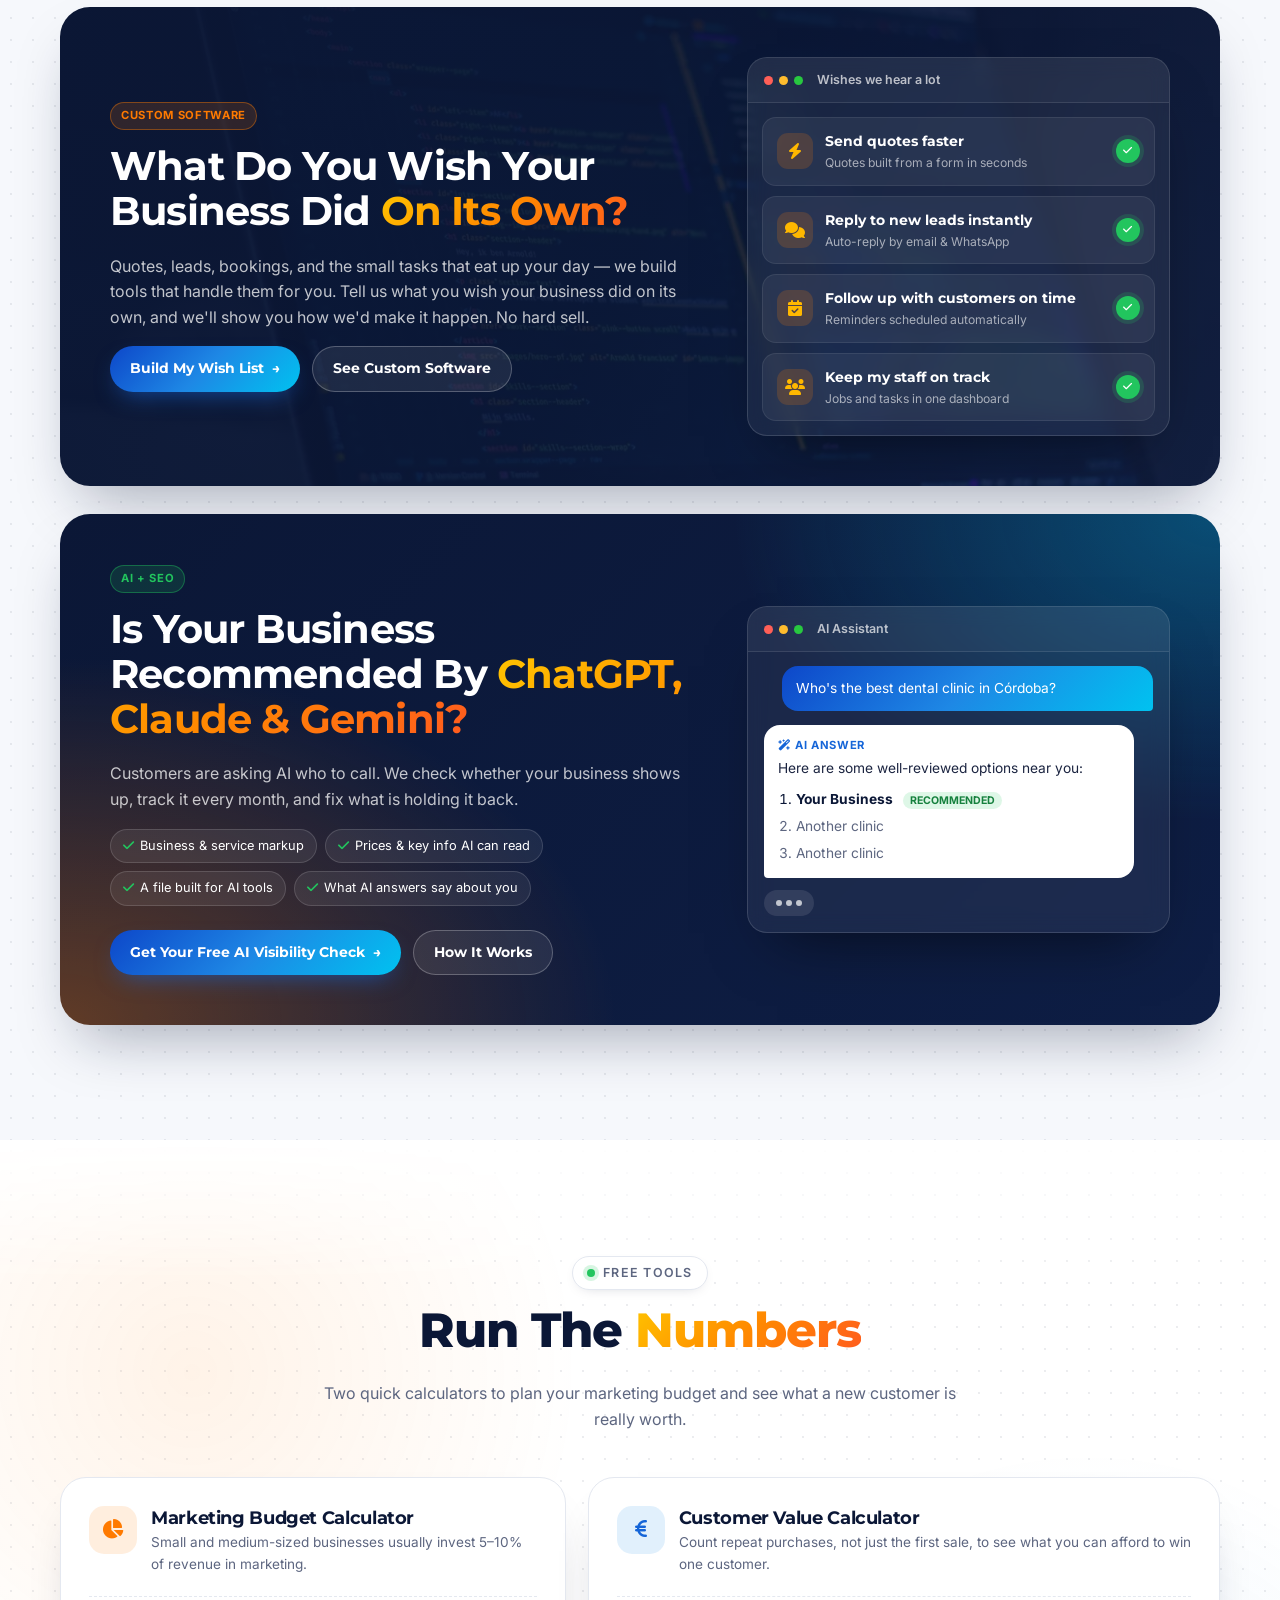
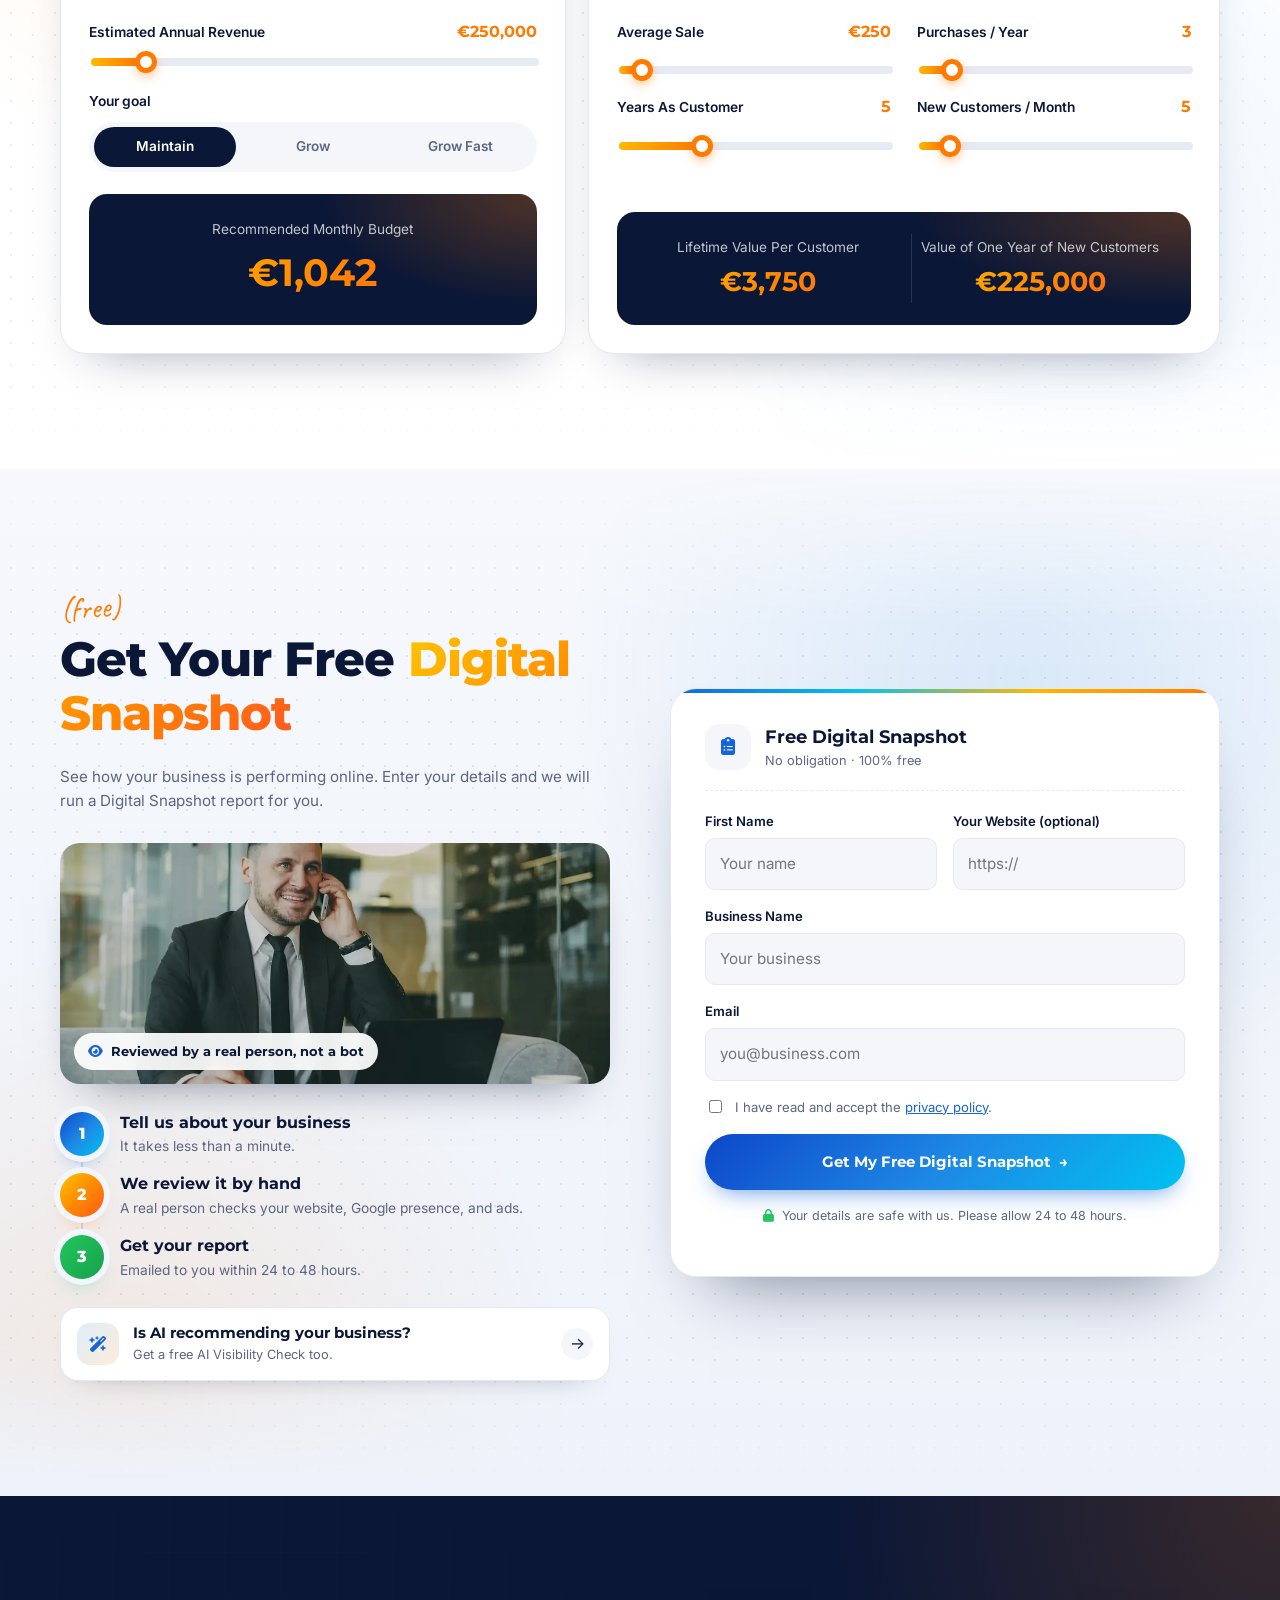
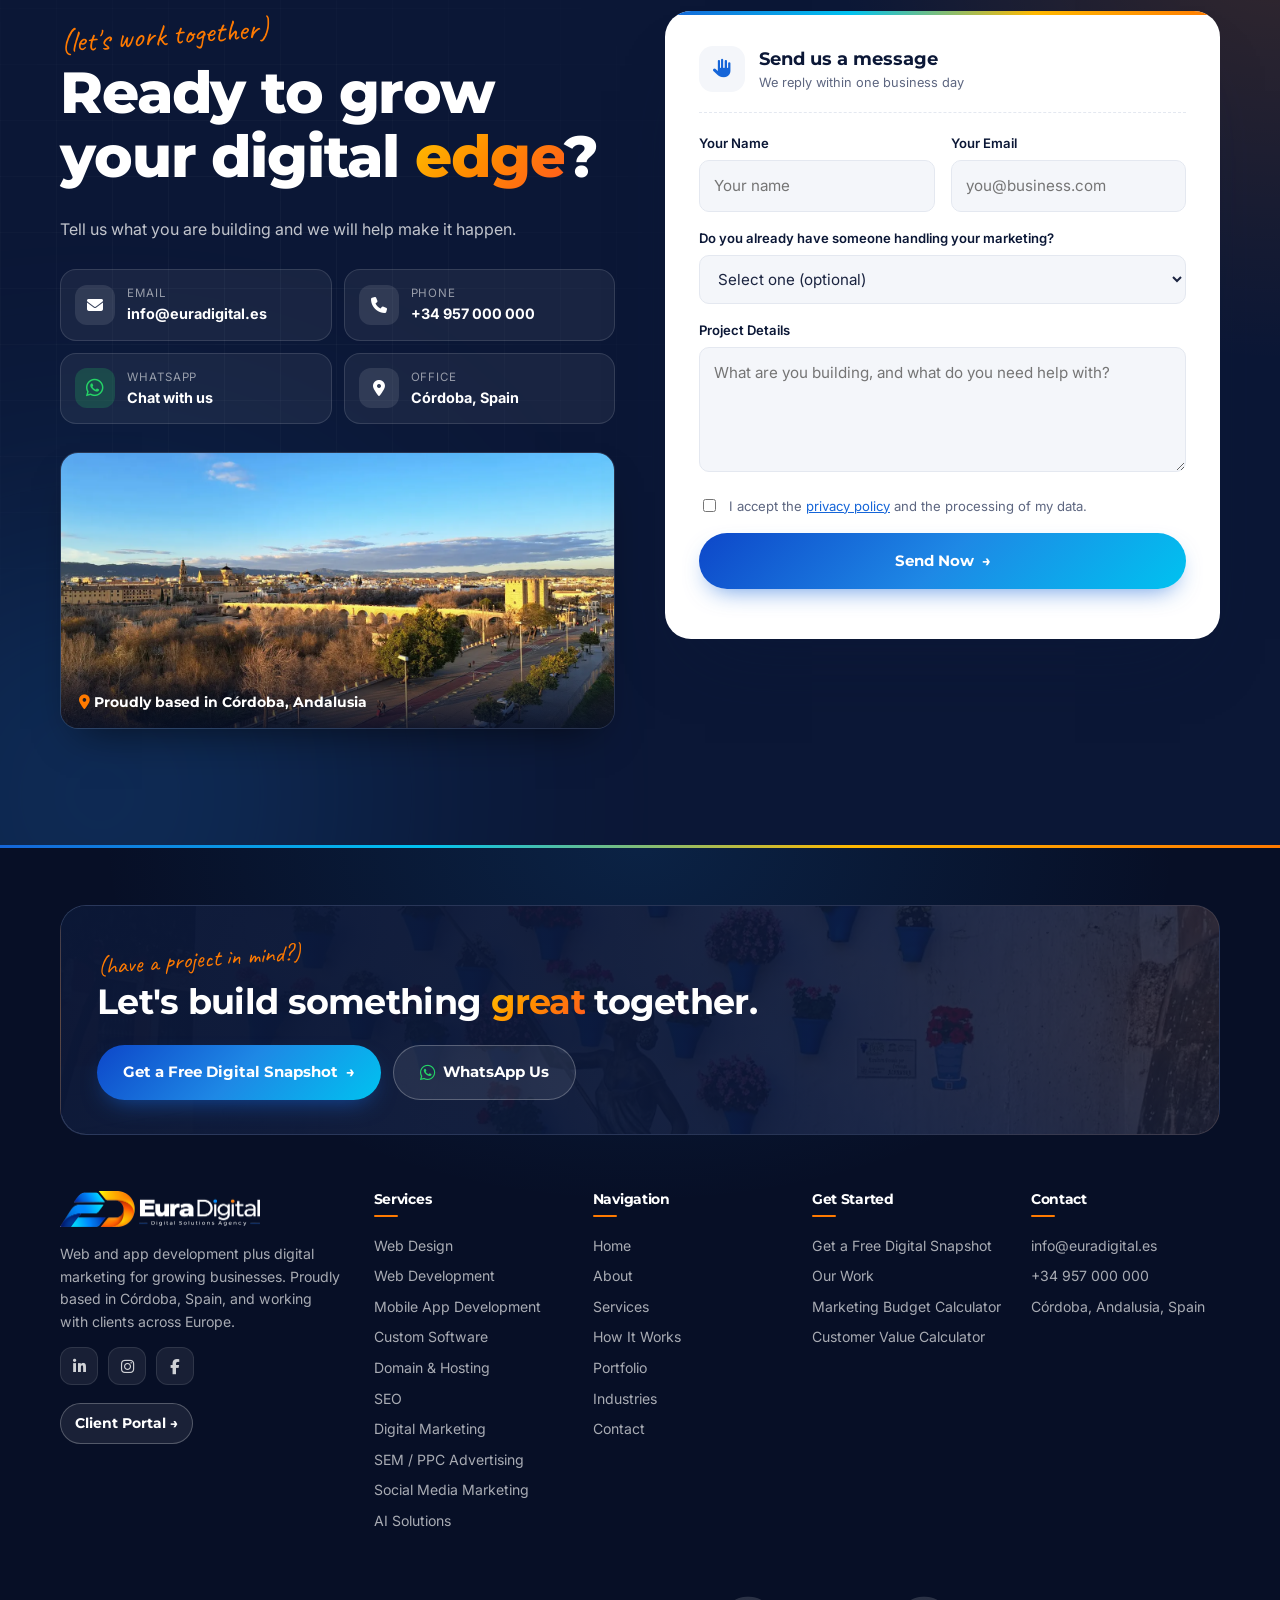
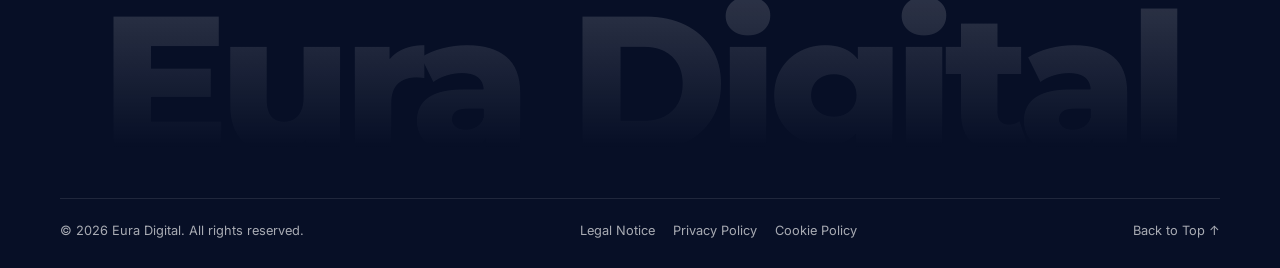
==== commit f6b03c5c: "Replace all emoji icons with Font Awesome 6 Co-Authored-By: Claude Opus 5.5 <noreply@anthropic.com> " ====
--- a/index.html
+++ b/index.html
@@ -16,6 +16,7 @@
   <link rel="preconnect" href="https://fonts.googleapis.com" />
   <link rel="preconnect" href="https://fonts.gstatic.com" crossorigin />
   <link href="https://fonts.googleapis.com/css2?family=Caveat:wght@600&family=Inter:wght@400;500;600&family=Montserrat:wght@600;700;800&display=swap" rel="stylesheet" />
+  <link rel="stylesheet" href="https://cdnjs.cloudflare.com/ajax/libs/font-awesome/6.5.2/css/all.min.css" crossorigin="anonymous" referrerpolicy="no-referrer" />
   <link rel="stylesheet" href="css/style.css" />
 </head>
 <body>
@@ -37,11 +38,11 @@
           <li><a href="#home" class="nav__link is-active">Home</a></li>
           <li class="nav__dropdown">
             <button class="nav__link nav__toggle" aria-expanded="false">Services <svg width="10" height="10" viewBox="0 0 10 10"><path d="M2 4l3 3 3-3" fill="none" stroke="currentColor" stroke-width="1.6"/></svg></button>
-            <div class="dropdown dropdown--mega"><a href="#services" data-service="design" class="dd-item"><span class="dd-ico">🎨</span><span><strong>Web Design <em class="mini-badge mini-badge--orange">Popular</em></strong><small>Beautiful, on-brand designs that turn visitors into customers.</small></span></a><a href="#services" data-service="software" class="dd-item"><span class="dd-ico">⚙️</span><span><strong>Custom Software <em class="mini-badge mini-badge--blue">Premium</em></strong><small>Tools built around the way your business works.</small></span></a><a href="#services" data-service="web" class="dd-item"><span class="dd-ico">💻</span><span><strong>Web Development</strong><small>Fast, secure websites and web apps built to perform.</small></span></a><a href="#services" data-service="apps" class="dd-item"><span class="dd-ico">📱</span><span><strong>Mobile App Development</strong><small>Native and cross-platform apps for iOS and Android.</small></span></a><a href="#services" data-service="hosting" class="dd-item"><span class="dd-ico">🌐</span><span><strong>Domain & Hosting</strong><small>Domains, business email, and fast, secure hosting.</small></span></a><a href="#services" data-service="seo" class="dd-item"><span class="dd-ico">🔍</span><span><strong>SEO</strong><small>Rank higher on Google — and get recommended by AI.</small></span></a><a href="#services" data-service="marketing" class="dd-item"><span class="dd-ico">📈</span><span><strong>Digital Marketing</strong><small>A complete strategy that brings in leads and sales.</small></span></a><a href="#services" data-service="sem" class="dd-item"><span class="dd-ico">🎯</span><span><strong>SEM / PPC Advertising</strong><small>Google Ads and Meta Ads, with every euro tracked.</small></span></a><a href="#services" data-service="social" class="dd-item"><span class="dd-ico">📣</span><span><strong>Social Media Marketing</strong><small>Content and campaigns that grow your audience.</small></span></a><a href="#services" data-service="ia" class="dd-item"><span class="dd-ico">🤖</span><span><strong>AI Solutions</strong><small>Chatbots and automation that save your team hours.</small></span></a></div>
+            <div class="dropdown dropdown--mega"><a href="#services" data-service="design" class="dd-item"><span class="dd-ico"><i class="fa-solid fa-palette" aria-hidden="true"></i></span><span><strong>Web Design <em class="mini-badge mini-badge--orange">Popular</em></strong><small>Beautiful, on-brand designs that turn visitors into customers.</small></span></a><a href="#services" data-service="software" class="dd-item"><span class="dd-ico"><i class="fa-solid fa-gears" aria-hidden="true"></i></span><span><strong>Custom Software <em class="mini-badge mini-badge--blue">Premium</em></strong><small>Tools built around the way your business works.</small></span></a><a href="#services" data-service="web" class="dd-item"><span class="dd-ico"><i class="fa-solid fa-laptop-code" aria-hidden="true"></i></span><span><strong>Web Development</strong><small>Fast, secure websites and web apps built to perform.</small></span></a><a href="#services" data-service="apps" class="dd-item"><span class="dd-ico"><i class="fa-solid fa-mobile-screen-button" aria-hidden="true"></i></span><span><strong>Mobile App Development</strong><small>Native and cross-platform apps for iOS and Android.</small></span></a><a href="#services" data-service="hosting" class="dd-item"><span class="dd-ico"><i class="fa-solid fa-globe" aria-hidden="true"></i></span><span><strong>Domain & Hosting</strong><small>Domains, business email, and fast, secure hosting.</small></span></a><a href="#services" data-service="seo" class="dd-item"><span class="dd-ico"><i class="fa-solid fa-magnifying-glass-chart" aria-hidden="true"></i></span><span><strong>SEO</strong><small>Rank higher on Google — and get recommended by AI.</small></span></a><a href="#services" data-service="marketing" class="dd-item"><span class="dd-ico"><i class="fa-solid fa-chart-line" aria-hidden="true"></i></span><span><strong>Digital Marketing</strong><small>A complete strategy that brings in leads and sales.</small></span></a><a href="#services" data-service="sem" class="dd-item"><span class="dd-ico"><i class="fa-solid fa-bullseye" aria-hidden="true"></i></span><span><strong>SEM / PPC Advertising</strong><small>Google Ads and Meta Ads, with every euro tracked.</small></span></a><a href="#services" data-service="social" class="dd-item"><span class="dd-ico"><i class="fa-solid fa-bullhorn" aria-hidden="true"></i></span><span><strong>Social Media Marketing</strong><small>Content and campaigns that grow your audience.</small></span></a><a href="#services" data-service="ia" class="dd-item"><span class="dd-ico"><i class="fa-solid fa-robot" aria-hidden="true"></i></span><span><strong>AI Solutions</strong><small>Chatbots and automation that save your team hours.</small></span></a></div>
           </li>
           <li class="nav__dropdown">
             <button class="nav__link nav__toggle" aria-expanded="false">Resources <svg width="10" height="10" viewBox="0 0 10 10"><path d="M2 4l3 3 3-3" fill="none" stroke="currentColor" stroke-width="1.6"/></svg></button>
-            <div class="dropdown"><a href="#" class="dd-item"><span class="dd-ico">📝</span><span><strong>Blog <em class="mini-badge mini-badge--grey">Soon</em></strong><small>Tips on web, SEO, and marketing.</small></span></a><a href="#customer-value" class="dd-item"><span class="dd-ico">💶</span><span><strong>Customer Value Calculator</strong><small>See what one customer is really worth.</small></span></a><a href="#calculator" class="dd-item"><span class="dd-ico">📊</span><span><strong>Marketing Budget Calculator</strong><small>How much should you spend?</small></span></a><a href="#snapshot" class="dd-item"><span class="dd-ico">🔎</span><span><strong>Free Digital Snapshot</strong><small>A free report on your online presence.</small></span></a></div>
+            <div class="dropdown"><a href="#" class="dd-item"><span class="dd-ico"><i class="fa-solid fa-pen-nib" aria-hidden="true"></i></span><span><strong>Blog <em class="mini-badge mini-badge--grey">Soon</em></strong><small>Tips on web, SEO, and marketing.</small></span></a><a href="#customer-value" class="dd-item"><span class="dd-ico"><i class="fa-solid fa-euro-sign" aria-hidden="true"></i></span><span><strong>Customer Value Calculator</strong><small>See what one customer is really worth.</small></span></a><a href="#calculator" class="dd-item"><span class="dd-ico"><i class="fa-solid fa-chart-pie" aria-hidden="true"></i></span><span><strong>Marketing Budget Calculator</strong><small>How much should you spend?</small></span></a><a href="#snapshot" class="dd-item"><span class="dd-ico"><i class="fa-solid fa-magnifying-glass" aria-hidden="true"></i></span><span><strong>Free Digital Snapshot</strong><small>A free report on your online presence.</small></span></a></div>
           </li>
           <li><a href="#projects" class="nav__link">Portfolio</a></li>
           <li><a href="#approach" class="nav__link">About</a></li>
@@ -71,19 +72,19 @@
       <!-- Floating proof cards (wide screens) -->
       <div class="float-cards" aria-hidden="true">
         <div class="fcard fcard--tl" data-depth="14">
-          <span class="fcard__ico fcard__ico--green">✓</span>
+          <span class="fcard__ico fcard__ico--green"><i class="fa-solid fa-check" aria-hidden="true"></i></span>
           <div><strong>New lead received</strong><small>Contact form · just now</small></div>
         </div>
         <div class="fcard fcard--bl" data-depth="22">
-          <span class="fcard__ico fcard__ico--g">G</span>
-          <div><strong><span class="stars">★★★★★</span> 5.0</strong><small>Google Reviews</small></div>
+          <span class="fcard__ico fcard__ico--g"><i class="fa-brands fa-google" aria-hidden="true"></i></span>
+          <div><strong><span class="stars"><i class="fa-solid fa-star" aria-hidden="true"></i><i class="fa-solid fa-star" aria-hidden="true"></i><i class="fa-solid fa-star" aria-hidden="true"></i><i class="fa-solid fa-star" aria-hidden="true"></i><i class="fa-solid fa-star" aria-hidden="true"></i></span> 5.0</strong><small>Google Reviews</small></div>
         </div>
         <div class="fcard fcard--tr" data-depth="18">
           <div><small>Organic Traffic</small><strong class="fcard__kpi">+182%</strong></div>
           <svg viewBox="0 0 80 32" width="80" height="32"><path d="M0 28 C12 26 16 18 28 19 S44 10 54 11 S70 3 80 2" fill="none" stroke="#1e88e5" stroke-width="3" stroke-linecap="round"/></svg>
         </div>
         <div class="fcard fcard--br" data-depth="12">
-          <span class="fcard__ico fcard__ico--ai">✨</span>
+          <span class="fcard__ico fcard__ico--ai"><i class="fa-solid fa-wand-magic-sparkles" aria-hidden="true"></i></span>
           <div><strong>Recommended by AI</strong><small>ChatGPT · Claude · Gemini</small></div>
         </div>
       </div>
@@ -103,10 +104,10 @@
 
         <div class="trust reveal">
           <div class="avatars" aria-hidden="true"><span style="--c:#1e88e5">M</span><span style="--c:#ff7a00">L</span><span style="--c:#22c55e">A</span><span style="--c:#0b1736">J</span><span class="avatars__more">+</span></div>
-          <div class="trust__text"><span class="stars">★★★★★</span><span>Trusted by <strong>120+ businesses</strong> across Andalusia</span></div>
-        </div>
-
-        <ul class="chips reveal"><li><span>🎨</span>Web Design</li><li><span>💻</span>Web Development</li><li><span>📱</span>Mobile Apps</li><li><span>⚙️</span>Custom Software</li><li><span>🔍</span>SEO</li><li><span>📈</span>Digital Marketing</li><li><span>🤖</span>AI Solutions</li></ul>
+          <div class="trust__text"><span class="stars"><i class="fa-solid fa-star" aria-hidden="true"></i><i class="fa-solid fa-star" aria-hidden="true"></i><i class="fa-solid fa-star" aria-hidden="true"></i><i class="fa-solid fa-star" aria-hidden="true"></i><i class="fa-solid fa-star" aria-hidden="true"></i></span><span>Trusted by <strong>120+ businesses</strong> across Andalusia</span></div>
+        </div>
+
+        <ul class="chips reveal"><li><span><i class="fa-solid fa-palette" aria-hidden="true"></i></span>Web Design</li><li><span><i class="fa-solid fa-laptop-code" aria-hidden="true"></i></span>Web Development</li><li><span><i class="fa-solid fa-mobile-screen-button" aria-hidden="true"></i></span>Mobile Apps</li><li><span><i class="fa-solid fa-gears" aria-hidden="true"></i></span>Custom Software</li><li><span><i class="fa-solid fa-magnifying-glass-chart" aria-hidden="true"></i></span>SEO</li><li><span><i class="fa-solid fa-chart-line" aria-hidden="true"></i></span>Digital Marketing</li><li><span><i class="fa-solid fa-robot" aria-hidden="true"></i></span>AI Solutions</li></ul>
 
         <a href="#tools" class="hero__mini reveal"><span class="dot dot--green"></span> How Much Should You Spend On Marketing? <span class="arrow">→</span></a>
       </div>
@@ -139,7 +140,7 @@
               <img src="assets/img/photos/kitchen.webp" alt="A renovated modern kitchen" width="900" height="600" loading="lazy" />
               <span class="stack-card__label"><strong>Home Renovation</strong><small>Website + Local SEO</small></span>
             </a>
-            <span class="stack-chip">📍 Córdoba · Andalusia</span>
+            <span class="stack-chip"><i class="fa-solid fa-location-dot" aria-hidden="true"></i> Córdoba · Andalusia</span>
           </div>
         </div>
       </div>
@@ -171,7 +172,7 @@
           <a href="#approach" class="pillar reveal">
             <span class="pillar__media"><img src="assets/img/photos/pillar-strategy.webp" alt="Hand-drawn growth chart on paper" width="720" height="480" loading="lazy" /></span>
             <span class="pillar__num">01</span>
-            <span class="pillar__ico">🧭</span>
+            <span class="pillar__ico"><i class="fa-solid fa-compass" aria-hidden="true"></i></span>
             <strong>Strategy</strong>
             <small>We start with your goals and your numbers — then decide what to build.</small>
             <span class="pillar__more">See how →</span>
@@ -179,7 +180,7 @@
           <a href="#services" class="pillar reveal">
             <span class="pillar__media"><img src="assets/img/photos/pillar-tech.webp" alt="A developer working at two monitors" width="720" height="480" loading="lazy" /></span>
             <span class="pillar__num">02</span>
-            <span class="pillar__ico">💻</span>
+            <span class="pillar__ico"><i class="fa-solid fa-laptop-code" aria-hidden="true"></i></span>
             <strong>Technology</strong>
             <small>Websites, apps, and custom software built to last.</small>
             <span class="pillar__more">See how →</span>
@@ -187,7 +188,7 @@
           <a href="#projects" class="pillar reveal">
             <span class="pillar__media"><img src="assets/img/photos/pillar-marketing.webp" alt="A Google search page in a web browser" width="720" height="480" loading="lazy" /></span>
             <span class="pillar__num">03</span>
-            <span class="pillar__ico">📈</span>
+            <span class="pillar__ico"><i class="fa-solid fa-chart-line" aria-hidden="true"></i></span>
             <strong>Marketing</strong>
             <small>SEO, ads, and social media that bring in real customers.</small>
             <span class="pillar__more">See how →</span>
@@ -216,7 +217,7 @@
             <span class="tile__num">01</span>
             <div class="tile__body">
               <span class="tag tag--orange">Popular</span>
-              <span class="tile__ico">🎨</span>
+              <span class="tile__ico"><i class="fa-solid fa-palette" aria-hidden="true"></i></span>
               <h3>Web Design</h3>
               <p>Beautiful, on-brand websites that actually bring in leads. You approve the design, we build it.</p>
               <ul class="tile__list"><li>Mobile-first &amp; responsive</li><li>SEO-ready and fast</li><li>Easy for you to update</li></ul>
@@ -226,7 +227,7 @@
           <button class="tile tile--web reveal" data-service="web" style="--c:#1e88e5">
             <span class="tile__media"><img src="assets/img/photos/svc-web.webp" alt="Developers coding at monitors" width="720" height="480" loading="lazy" /></span>
             <span class="tile__num">02</span>
-            <span class="tile__ico">💻</span>
+            <span class="tile__ico"><i class="fa-solid fa-laptop-code" aria-hidden="true"></i></span>
             <strong>Web Development</strong>
             <small>Fast, secure websites and web apps built to perform.</small>
             <span class="tile__arrow" aria-hidden="true">→</span>
@@ -234,7 +235,7 @@
           <button class="tile tile--apps reveal" data-service="apps" style="--c:#22c55e">
             <span class="tile__media"><img src="assets/img/photos/svc-apps.webp" alt="A phone showing a mobile app dashboard" width="720" height="480" loading="lazy" /></span>
             <span class="tile__num">03</span>
-            <span class="tile__ico">📱</span>
+            <span class="tile__ico"><i class="fa-solid fa-mobile-screen-button" aria-hidden="true"></i></span>
             <strong>Mobile App Development</strong>
             <small>Native and cross-platform apps for iOS and Android.</small>
             <span class="tile__arrow" aria-hidden="true">→</span>
@@ -242,7 +243,7 @@
           <button class="tile tile--hosting reveal" data-service="hosting" style="--c:#00b4e0">
             <span class="tile__media"><img src="assets/img/photos/svc-hosting.webp" alt="Network cables in a server rack" width="720" height="480" loading="lazy" /></span>
             <span class="tile__num">05</span>
-            <span class="tile__ico">🌐</span>
+            <span class="tile__ico"><i class="fa-solid fa-globe" aria-hidden="true"></i></span>
             <strong>Domain &amp; Hosting</strong>
             <small>Domains, business email, and fast, secure hosting.</small>
             <span class="tile__arrow" aria-hidden="true">→</span>
@@ -250,7 +251,7 @@
           <button class="tile tile--seo reveal" data-service="seo" style="--c:#22c55e">
             <span class="tile__media"><img src="assets/img/photos/svc-seo.webp" alt="The Google search page on a laptop" width="720" height="480" loading="lazy" /></span>
             <span class="tile__num">06</span>
-            <span class="tile__ico">🔍</span>
+            <span class="tile__ico"><i class="fa-solid fa-magnifying-glass-chart" aria-hidden="true"></i></span>
             <strong>SEO</strong>
             <small>Rank higher on Google — and get recommended by AI.</small>
             <span class="tile__arrow" aria-hidden="true">→</span>
@@ -258,7 +259,7 @@
           <button class="tile tile--marketing reveal" data-service="marketing" style="--c:#ff7a00">
             <span class="tile__media"><img src="assets/img/photos/svc-marketing.webp" alt="Colourful letters spelling marketing" width="720" height="480" loading="lazy" /></span>
             <span class="tile__num">07</span>
-            <span class="tile__ico">📈</span>
+            <span class="tile__ico"><i class="fa-solid fa-chart-line" aria-hidden="true"></i></span>
             <strong>Digital Marketing</strong>
             <small>A complete strategy that brings in leads and sales.</small>
             <span class="tile__arrow" aria-hidden="true">→</span>
@@ -266,7 +267,7 @@
           <button class="tile tile--sem reveal" data-service="sem" style="--c:#1e88e5">
             <span class="tile__media"><img src="assets/img/photos/svc-sem.webp" alt="An analytics dashboard with performance charts" width="720" height="480" loading="lazy" /></span>
             <span class="tile__num">08</span>
-            <span class="tile__ico">🎯</span>
+            <span class="tile__ico"><i class="fa-solid fa-bullseye" aria-hidden="true"></i></span>
             <strong>SEM / PPC Advertising</strong>
             <small>Google Ads and Meta Ads, with every euro tracked.</small>
             <span class="tile__arrow" aria-hidden="true">→</span>
@@ -276,7 +277,7 @@
             <span class="tile__num">04</span>
             <div class="tile__body">
               <span class="tag tag--blue">Premium</span>
-              <span class="tile__ico">⚙️</span>
+              <span class="tile__ico"><i class="fa-solid fa-gears" aria-hidden="true"></i></span>
               <h3>Custom Software</h3>
               <p>Quotes, leads, bookings, and billing tools built around the way you work — so your business runs itself.</p>
               <ul class="tile__list"><li>CRMs &amp; booking systems</li><li>Dashboards &amp; internal tools</li><li>Integrations with your apps</li></ul>
@@ -286,7 +287,7 @@
           <button class="tile tile--social reveal" data-service="social" style="--c:#ff7a00">
             <span class="tile__media"><img src="assets/img/photos/svc-social.webp" alt="People scrolling social media on their phones" width="720" height="480" loading="lazy" /></span>
             <span class="tile__num">09</span>
-            <span class="tile__ico">📣</span>
+            <span class="tile__ico"><i class="fa-solid fa-bullhorn" aria-hidden="true"></i></span>
             <strong>Social Media Marketing</strong>
             <small>Content and campaigns that grow your audience.</small>
             <span class="tile__arrow" aria-hidden="true">→</span>
@@ -294,7 +295,7 @@
           <button class="tile tile--ia reveal" data-service="ia" style="--c:#6366f1">
             <span class="tile__media"><img src="assets/img/photos/svc-ai.webp" alt="An AI processor chip" width="720" height="480" loading="lazy" /></span>
             <span class="tile__num">10</span>
-            <span class="tile__ico">🤖</span>
+            <span class="tile__ico"><i class="fa-solid fa-robot" aria-hidden="true"></i></span>
             <strong>AI Solutions</strong>
             <small>Chatbots and automation that save your team hours.</small>
             <span class="tile__arrow" aria-hidden="true">→</span>
@@ -302,7 +303,7 @@
         </div>
 
         <div class="services__cta reveal">
-          <span class="services__cta-ico">💡</span>
+          <span class="services__cta-ico"><i class="fa-solid fa-lightbulb" aria-hidden="true"></i></span>
           <p><strong>Not sure what you need?</strong> Tell us about your business and we'll recommend the right mix — free.</p>
           <a href="#snapshot" class="btn btn--primary btn--sm">Get a Free Digital Snapshot <span class="arrow">→</span></a>
         </div>
@@ -324,38 +325,38 @@
           <figure class="why-media reveal">
             <img src="assets/img/photos/team-review.webp" alt="A team reviewing a website design together" width="1200" height="800" loading="lazy" />
             <figcaption><span class="dot dot--green"></span> Design, code &amp; marketing under one roof</figcaption>
-            <div class="why-float"><span>🤝</span><div><strong>One point of contact</strong><small>For your whole project</small></div></div>
+            <div class="why-float"><span><i class="fa-solid fa-handshake" aria-hidden="true"></i></span><div><strong>One point of contact</strong><small>For your whole project</small></div></div>
           </figure>
         </div>
 
         <div class="why-grid">
           <article class="why-card reveal" style="--c:#ff7a00">
             <span class="why-card__num">01</span>
-            <span class="why-card__ico">🧭</span>
+            <span class="why-card__ico"><i class="fa-solid fa-compass" aria-hidden="true"></i></span>
             <h3>Strategy Before Spend</h3>
             <p>We start with your goals and your numbers, then decide what to build or run. No busywork, no vanity metrics.</p>
           </article>
           <article class="why-card reveal" style="--c:#1e88e5">
             <span class="why-card__num">02</span>
-            <span class="why-card__ico">🛠️</span>
+            <span class="why-card__ico"><i class="fa-solid fa-screwdriver-wrench" aria-hidden="true"></i></span>
             <h3>Built To Last</h3>
             <p>Fast, clean, editable websites you can update yourself without calling us for every small change.</p>
           </article>
           <article class="why-card reveal" style="--c:#22c55e">
             <span class="why-card__num">03</span>
-            <span class="why-card__ico">📊</span>
+            <span class="why-card__ico"><i class="fa-solid fa-chart-pie" aria-hidden="true"></i></span>
             <h3>Measured, Not Guessed</h3>
             <p>Tracking is set up first, so every euro of ad spend and every lead can be tied back to what actually happened.</p>
           </article>
           <article class="why-card reveal" style="--c:#6366f1">
             <span class="why-card__num">04</span>
-            <span class="why-card__ico">💬</span>
+            <span class="why-card__ico"><i class="fa-solid fa-comments" aria-hidden="true"></i></span>
             <h3>Plain-English Reporting</h3>
             <p>Clear updates on what is working and what is not, in language you do not need a marketing degree to read.</p>
           </article>
         </div>
 
-        <div class="stats reveal"><div class="stat"><span class="stat__ico">🚀</span><strong><span data-count="120">0</span>+</strong><span>Projects Delivered</span></div><div class="stat"><span class="stat__ico">😊</span><strong><span data-count="98">0</span>%</strong><span>Client Satisfaction</span></div><div class="stat"><span class="stat__ico">⏱️</span><strong><span data-count="48">0</span>h</strong><span>To Your Snapshot</span></div><div class="stat"><span class="stat__ico">📅</span><strong><span data-count="7">0</span></strong><span>Years of Experience</span></div></div>
+        <div class="stats reveal"><div class="stat"><span class="stat__ico"><i class="fa-solid fa-rocket" aria-hidden="true"></i></span><strong><span data-count="120">0</span>+</strong><span>Projects Delivered</span></div><div class="stat"><span class="stat__ico"><i class="fa-solid fa-face-smile" aria-hidden="true"></i></span><strong><span data-count="98">0</span>%</strong><span>Client Satisfaction</span></div><div class="stat"><span class="stat__ico"><i class="fa-solid fa-stopwatch" aria-hidden="true"></i></span><strong><span data-count="48">0</span>h</strong><span>To Your Snapshot</span></div><div class="stat"><span class="stat__ico"><i class="fa-solid fa-calendar-check" aria-hidden="true"></i></span><strong><span data-count="7">0</span></strong><span>Years of Experience</span></div></div>
       </div>
     </section>
 
@@ -455,32 +456,32 @@
         <div class="industry-grid">
           <a href="#contact" class="industry reveal">
             <img src="assets/img/photos/ind-restaurant.webp" alt="A restaurant with plants hanging over the tables" width="600" height="900" loading="lazy" />
-            <span class="industry__ico">🍽️</span>
+            <span class="industry__ico"><i class="fa-solid fa-utensils" aria-hidden="true"></i></span>
             <span class="industry__text"><strong>Restaurants &amp; Bars</strong><small>Bookings, menus, and reviews</small></span>
           </a>
           <a href="#contact" class="industry reveal">
             <img src="assets/img/photos/ind-clinic.webp" alt="A doctor holding a stethoscope" width="600" height="900" loading="lazy" />
-            <span class="industry__ico">🩺</span>
+            <span class="industry__ico"><i class="fa-solid fa-stethoscope" aria-hidden="true"></i></span>
             <span class="industry__text"><strong>Clinics &amp; Health</strong><small>Appointments and local SEO</small></span>
           </a>
           <a href="#contact" class="industry reveal">
             <img src="assets/img/photos/ind-realestate.webp" alt="A hand holding a house key" width="600" height="900" loading="lazy" />
-            <span class="industry__ico">🏡</span>
+            <span class="industry__ico"><i class="fa-solid fa-house-chimney" aria-hidden="true"></i></span>
             <span class="industry__text"><strong>Real Estate</strong><small>Listings that sell faster</small></span>
           </a>
           <a href="#contact" class="industry reveal">
             <img src="assets/img/photos/ind-retail.webp" alt="Clothes on a rail in a boutique shop" width="600" height="900" loading="lazy" />
-            <span class="industry__ico">🛍️</span>
+            <span class="industry__ico"><i class="fa-solid fa-bag-shopping" aria-hidden="true"></i></span>
             <span class="industry__text"><strong>Shops &amp; E-commerce</strong><small>Online stores and social sales</small></span>
           </a>
           <a href="#contact" class="industry reveal">
             <img src="assets/img/photos/ind-hotel.webp" alt="A hotel pool surrounded by palm trees" width="600" height="900" loading="lazy" />
-            <span class="industry__ico">🏨</span>
+            <span class="industry__ico"><i class="fa-solid fa-hotel" aria-hidden="true"></i></span>
             <span class="industry__text"><strong>Hotels &amp; Tourism</strong><small>More direct bookings, fewer fees</small></span>
           </a>
           <a href="#contact" class="industry reveal">
             <img src="assets/img/photos/ind-trades.webp" alt="A cordless drill, hammer, and tools" width="600" height="900" loading="lazy" />
-            <span class="industry__ico">🔧</span>
+            <span class="industry__ico"><i class="fa-solid fa-wrench" aria-hidden="true"></i></span>
             <span class="industry__text"><strong>Trades &amp; Home Services</strong><small>More calls from Google</small></span>
           </a>
         </div>
@@ -503,7 +504,7 @@
           </div>
           <div class="promo__side promo__side--flow">
             <div class="mock-head"><span></span><span></span><span></span><em>Wishes we hear a lot</em></div>
-            <ul class="flow"><li><span class="flow__ico">⚡</span><div><strong>Send quotes faster</strong><small>Quotes built from a form in seconds</small></div><span class="flow__ok">✓</span></li><li><span class="flow__ico">💬</span><div><strong>Reply to new leads instantly</strong><small>Auto-reply by email &amp; WhatsApp</small></div><span class="flow__ok">✓</span></li><li><span class="flow__ico">📅</span><div><strong>Follow up with customers on time</strong><small>Reminders scheduled automatically</small></div><span class="flow__ok">✓</span></li><li><span class="flow__ico">👥</span><div><strong>Keep my staff on track</strong><small>Jobs and tasks in one dashboard</small></div><span class="flow__ok">✓</span></li></ul>
+            <ul class="flow"><li><span class="flow__ico"><i class="fa-solid fa-bolt" aria-hidden="true"></i></span><div><strong>Send quotes faster</strong><small>Quotes built from a form in seconds</small></div><span class="flow__ok"><i class="fa-solid fa-check" aria-hidden="true"></i></span></li><li><span class="flow__ico"><i class="fa-solid fa-comments" aria-hidden="true"></i></span><div><strong>Reply to new leads instantly</strong><small>Auto-reply by email &amp; WhatsApp</small></div><span class="flow__ok"><i class="fa-solid fa-check" aria-hidden="true"></i></span></li><li><span class="flow__ico"><i class="fa-solid fa-calendar-check" aria-hidden="true"></i></span><div><strong>Follow up with customers on time</strong><small>Reminders scheduled automatically</small></div><span class="flow__ok"><i class="fa-solid fa-check" aria-hidden="true"></i></span></li><li><span class="flow__ico"><i class="fa-solid fa-users" aria-hidden="true"></i></span><div><strong>Keep my staff on track</strong><small>Jobs and tasks in one dashboard</small></div><span class="flow__ok"><i class="fa-solid fa-check" aria-hidden="true"></i></span></li></ul>
           </div>
         </div>
 
@@ -522,7 +523,7 @@
             <div class="mock-head"><span></span><span></span><span></span><em>AI Assistant</em></div>
             <div class="bubble bubble--user">Who's the best dental clinic in Córdoba?</div>
             <div class="bubble bubble--ai">
-              <span class="bubble__label">✨ AI answer</span>
+              <span class="bubble__label"><i class="fa-solid fa-wand-magic-sparkles" aria-hidden="true"></i> AI answer</span>
               Here are some well-reviewed options near you:
               <ol><li class="is-you"><strong>Your Business</strong> <em>Recommended</em></li><li>Another clinic</li><li>Another clinic</li></ol>
             </div>
@@ -545,7 +546,7 @@
         <div class="tools-grid">
           <div class="tool-card reveal" id="calculator">
             <div class="tool-card__head">
-              <span class="tool-card__ico">📊</span>
+              <span class="tool-card__ico"><i class="fa-solid fa-chart-pie" aria-hidden="true"></i></span>
               <div><h3>Marketing Budget Calculator</h3><p>Small and medium-sized businesses usually invest 5–10% of revenue in marketing.</p></div>
             </div>
             <label for="revenue">Estimated Annual Revenue <strong id="revenueOut">€250,000</strong></label>
@@ -564,7 +565,7 @@
 
           <div class="tool-card reveal" id="customer-value">
             <div class="tool-card__head">
-              <span class="tool-card__ico tool-card__ico--blue">💶</span>
+              <span class="tool-card__ico tool-card__ico--blue"><i class="fa-solid fa-euro-sign" aria-hidden="true"></i></span>
               <div><h3>Customer Value Calculator</h3><p>Count repeat purchases, not just the first sale, to see what you can afford to win one customer.</p></div>
             </div>
             <div id="clv">
@@ -598,7 +599,7 @@
           <p class="section__intro section__intro--left">See how your business is performing online. Enter your details and we will run a Digital Snapshot report for you.</p>
           <figure class="snapshot-media reveal">
             <img src="assets/img/photos/snapshot.webp" alt="A business owner reviewing a report on a laptop in a café" width="1000" height="563" loading="lazy" />
-            <figcaption><span>👀</span> Reviewed by a real person, not a bot</figcaption>
+            <figcaption><span><i class="fa-solid fa-eye" aria-hidden="true"></i></span> Reviewed by a real person, not a bot</figcaption>
           </figure>
           <ol class="steps">
             <li><span class="steps__n">1</span><div><strong>Tell us about your business</strong><small>It takes less than a minute.</small></div></li>
@@ -606,7 +607,7 @@
             <li><span class="steps__n">3</span><div><strong>Get your report</strong><small>Emailed to you within 24 to 48 hours.</small></div></li>
           </ol>
           <a href="#ai-visibility" class="ai-mini">
-            <span class="ai-mini__ico">✨</span>
+            <span class="ai-mini__ico"><i class="fa-solid fa-wand-magic-sparkles" aria-hidden="true"></i></span>
             <span><strong>Is AI recommending your business?</strong><small>Get a free AI Visibility Check too.</small></span>
             <span class="ai-mini__arrow">→</span>
           </a>
@@ -614,7 +615,7 @@
 
         <form class="form card form-card reveal" id="snapshotForm" novalidate>
           <div class="form-card__head">
-            <span class="form-card__ico">📋</span>
+            <span class="form-card__ico"><i class="fa-solid fa-clipboard-list" aria-hidden="true"></i></span>
             <div><strong>Free Digital Snapshot</strong><small>No obligation · 100% free</small></div>
           </div>
           <div class="form__row">
@@ -625,7 +626,7 @@
           <div class="field"><label for="s-email">Email</label><input id="s-email" name="email" type="email" required autocomplete="email" placeholder="you@business.com" /></div>
           <label class="check"><input type="checkbox" required /> <span>I have read and accept the <a href="#">privacy policy</a>.</span></label>
           <button type="submit" class="btn btn--primary btn--block">Get My Free Digital Snapshot <span class="arrow">→</span></button>
-          <p class="form__note">🔒 Your details are safe with us. Please allow 24 to 48 hours.</p>
+          <p class="form__note"><i class="fa-solid fa-lock" aria-hidden="true"></i> Your details are safe with us. Please allow 24 to 48 hours.</p>
           <p class="form__msg" role="status" aria-live="polite"></p>
         </form>
       </div>
@@ -639,20 +640,20 @@
           <h2 class="contact__title">Ready to grow your digital <span class="text-grad">edge</span>?</h2>
           <p>Tell us what you are building and we will help make it happen.</p>
           <div class="contact-cards">
-            <a href="mailto:info@euradigital.es" class="contact-card"><span class="contact-card__ico">✉️</span><span><small>Email</small><strong>info@euradigital.es</strong></span></a>
-            <a href="tel:+34957000000" class="contact-card"><span class="contact-card__ico">📞</span><span><small>Phone</small><strong>+34 957 000 000</strong></span></a>
-            <a href="https://wa.me/34957000000" target="_blank" rel="noopener" class="contact-card"><span class="contact-card__ico contact-card__ico--wa">💬</span><span><small>WhatsApp</small><strong>Chat with us</strong></span></a>
-            <div class="contact-card"><span class="contact-card__ico">📍</span><span><small>Office</small><strong>Córdoba, Spain</strong></span></div>
+            <a href="mailto:info@euradigital.es" class="contact-card"><span class="contact-card__ico"><i class="fa-solid fa-envelope" aria-hidden="true"></i></span><span><small>Email</small><strong>info@euradigital.es</strong></span></a>
+            <a href="tel:+34957000000" class="contact-card"><span class="contact-card__ico"><i class="fa-solid fa-phone" aria-hidden="true"></i></span><span><small>Phone</small><strong>+34 957 000 000</strong></span></a>
+            <a href="https://wa.me/34957000000" target="_blank" rel="noopener" class="contact-card"><span class="contact-card__ico contact-card__ico--wa"><i class="fa-brands fa-whatsapp" aria-hidden="true"></i></span><span><small>WhatsApp</small><strong>Chat with us</strong></span></a>
+            <div class="contact-card"><span class="contact-card__ico"><i class="fa-solid fa-location-dot" aria-hidden="true"></i></span><span><small>Office</small><strong>Córdoba, Spain</strong></span></div>
           </div>
           <figure class="city-card">
             <img src="assets/img/photos/cordoba.webp" alt="The Mezquita and Roman Bridge in Córdoba, Spain" width="1400" height="788" loading="lazy" />
-            <figcaption>📍 Proudly based in Córdoba, Andalusia</figcaption>
+            <figcaption><i class="fa-solid fa-location-dot" aria-hidden="true"></i> Proudly based in Córdoba, Andalusia</figcaption>
           </figure>
         </div>
 
         <form class="form card form-card" id="contactForm" novalidate>
           <div class="form-card__head">
-            <span class="form-card__ico">👋</span>
+            <span class="form-card__ico"><i class="fa-solid fa-hand" aria-hidden="true"></i></span>
             <div><strong>Send us a message</strong><small>We reply within one business day</small></div>
           </div>
           <div class="form__row">
@@ -689,7 +690,7 @@
         </div>
         <div class="footer__cta-btns">
           <a href="#snapshot" class="btn btn--primary">Get a Free Digital Snapshot <span class="arrow">→</span></a>
-          <a href="https://wa.me/34957000000" target="_blank" rel="noopener" class="btn btn--ghost">💬 WhatsApp Us</a>
+          <a href="https://wa.me/34957000000" target="_blank" rel="noopener" class="btn btn--ghost"><i class="fa-brands fa-whatsapp" aria-hidden="true"></i> WhatsApp Us</a>
         </div>
       </div>
 
@@ -698,9 +699,9 @@
           <img src="assets/img/logo-white.png" alt="Eura Digital" width="200" height="37" loading="lazy" />
           <p>Web and app development plus digital marketing for growing businesses. Proudly based in Córdoba, Spain, and working with clients across Europe.</p>
           <div class="socials">
-            <a href="#" aria-label="LinkedIn"><svg viewBox="0 0 24 24" width="16" height="16" fill="currentColor"><path d="M4.98 3.5a2.5 2.5 0 1 1 0 5 2.5 2.5 0 0 1 0-5zM3 9.75h4v11H3zM9.5 9.75h3.8v1.5h.06c.53-1 1.83-2.06 3.77-2.06 4.03 0 4.77 2.65 4.77 6.1v5.46h-4v-4.84c0-1.16-.02-2.64-1.61-2.64-1.61 0-1.86 1.26-1.86 2.56v4.92h-4z"/></svg></a>
-            <a href="#" aria-label="Instagram"><svg viewBox="0 0 24 24" width="16" height="16" fill="none" stroke="currentColor" stroke-width="2"><rect x="3" y="3" width="18" height="18" rx="5"/><circle cx="12" cy="12" r="4"/><circle cx="17.5" cy="6.5" r="1" fill="currentColor"/></svg></a>
-            <a href="#" aria-label="Facebook"><svg viewBox="0 0 24 24" width="16" height="16" fill="currentColor"><path d="M13.5 21v-7.5h2.5l.4-3h-2.9V8.6c0-.87.25-1.46 1.5-1.46H16.6V4.46A21 21 0 0 0 14.3 4.3c-2.3 0-3.8 1.4-3.8 3.95v2.25H8v3h2.5V21z"/></svg></a>
+            <a href="#" aria-label="LinkedIn"><i class="fa-brands fa-linkedin-in" aria-hidden="true"></i></a>
+            <a href="#" aria-label="Instagram"><i class="fa-brands fa-instagram" aria-hidden="true"></i></a>
+            <a href="#" aria-label="Facebook"><i class="fa-brands fa-facebook-f" aria-hidden="true"></i></a>
           </div>
           <a href="#contact" class="btn btn--ghost btn--xs">Client Portal →</a>
         </div>
@@ -735,7 +736,7 @@
     <div class="modal__backdrop" data-close></div>
     <div class="modal__dialog" role="dialog" aria-modal="true" aria-labelledby="modalTitle">
       <button class="modal__close" data-close aria-label="Close">×</button>
-      <span class="ico ico--blue" id="modalIcon">🖥️</span>
+      <span class="ico ico--blue" id="modalIcon"><i class="fa-solid fa-display" aria-hidden="true"></i></span>
       <h3 id="modalTitle"></h3>
       <p id="modalText"></p>
       <ul class="checks checks--dark" id="modalList"></ul>
@@ -753,7 +754,7 @@
   </div>
 
   <a href="https://wa.me/34957000000" class="whatsapp" aria-label="Message us on WhatsApp" target="_blank" rel="noopener">
-    <svg viewBox="0 0 24 24" width="26" height="26" fill="#fff"><path d="M12 2a10 10 0 0 0-8.6 15.1L2 22l5-1.3A10 10 0 1 0 12 2zm0 18.2a8.2 8.2 0 0 1-4.2-1.2l-.3-.2-3 .8.8-2.9-.2-.3A8.2 8.2 0 1 1 12 20.2zm4.5-6.1c-.2-.1-1.5-.7-1.7-.8s-.4-.1-.6.1-.7.8-.8 1-.3.2-.5.1a6.7 6.7 0 0 1-3.3-2.9c-.2-.4.2-.4.7-1.2.1-.2 0-.3 0-.4l-.8-1.8c-.2-.5-.4-.4-.6-.4h-.5a1 1 0 0 0-.7.3 3 3 0 0 0-.9 2.2 5.2 5.2 0 0 0 1.1 2.7 11.8 11.8 0 0 0 4.5 4c1.7.7 2.3.8 3.2.7a2.7 2.7 0 0 0 1.8-1.3 2.2 2.2 0 0 0 .2-1.3c-.1-.1-.3-.2-.5-.3z"/></svg>
+    <i class="fa-brands fa-whatsapp" aria-hidden="true"></i>
   </a>
 
   <script src="js/main.js"></script>
--- a/css/style.css
+++ b/css/style.css
@@ -1216,3 +1216,49 @@
 }
 
 @media (max-width: 640px) { .industry-grid { scroll-padding: 0 20px; } }
+
+/* =========================================================
+   Font Awesome icons — colours & sizing
+   ========================================================= */
+.fa-solid, .fa-brands, .fa-regular { line-height: 1; }
+.dd-ico { color: var(--blue); font-size: .9rem; }
+.dropdown--mega .dd-item:nth-child(1) .dd-ico { color: var(--orange); }
+.dd-item:hover .dd-ico { background: var(--grad-blue); color: #fff; }
+.dd-ico { transition: background .25s, color .25s; }
+.chips li span { color: var(--blue); }
+.chips li:hover span { color: var(--orange); }
+.tile__ico, .why-card__ico { color: var(--c, var(--blue)); font-size: 1.25rem; }
+.tile--big .tile__ico { color: #fff; }
+.pillar:nth-child(1) .pillar__ico { color: var(--orange); }
+.pillar:nth-child(2) .pillar__ico { color: var(--blue-2); }
+.pillar:nth-child(3) .pillar__ico { color: #16a34a; }
+.pillar__ico { font-size: 1.15rem; }
+.stat__ico { color: #ffb800; font-size: 1rem; }
+.industry__ico { color: var(--orange); font-size: 1rem; }
+.flow__ico { color: #ffb800; }
+.flow__ok { font-size: .65rem; }
+.tool-card__ico { color: var(--orange); font-size: 1.2rem; }
+.tool-card__ico--blue { color: var(--blue); }
+.contact-card__ico { color: #fff; font-size: 1rem; }
+.contact-card__ico--wa { color: #25d366; font-size: 1.25rem; }
+.form-card__ico { color: var(--blue); font-size: 1.15rem; }
+.ai-mini__ico { color: var(--blue); }
+.services__cta-ico { color: #ffb800; font-size: 1.15rem; }
+.why-float > span { color: var(--orange); }
+.fcard__ico--g { color: #4285f4; }
+.fcard__ico--ai { color: #6366f1; }
+.stars { color: #ffb800; display: inline-flex; gap: 2px; font-size: .78rem; }
+.snapshot-media figcaption i { color: var(--blue); }
+.city-card figcaption i, .stack-chip i, .badge__tag i { color: var(--orange); }
+.socials a { font-size: .95rem; }
+.whatsapp { font-size: 1.7rem; color: #fff; }
+.btn i.fa-whatsapp { font-size: 1.1rem; color: #25d366; }
+.modal__dialog #modalIcon { color: var(--blue); font-size: 1.2rem; }
+.form__note i { color: var(--green); margin-right: 4px; }
+.ico { font-size: 1rem; }
+
+/* CSS-generated icons */
+.badge__tag::before { content: "\f3c5"; font-family: "Font Awesome 6 Free"; font-weight: 900; margin-right: 6px; color: var(--orange); }
+.why-list li::before, .showcase__list li::before, .checks li::before { content: "\f00c"; font-family: "Font Awesome 6 Free"; font-weight: 900; }
+.ai-checks li::before { content: "\f00c"; font-family: "Font Awesome 6 Free"; font-weight: 900; margin-right: 6px; }
+.ribbon__track span::after { content: "\f005"; font-family: "Font Awesome 6 Free"; font-weight: 900; font-size: .62rem; }
